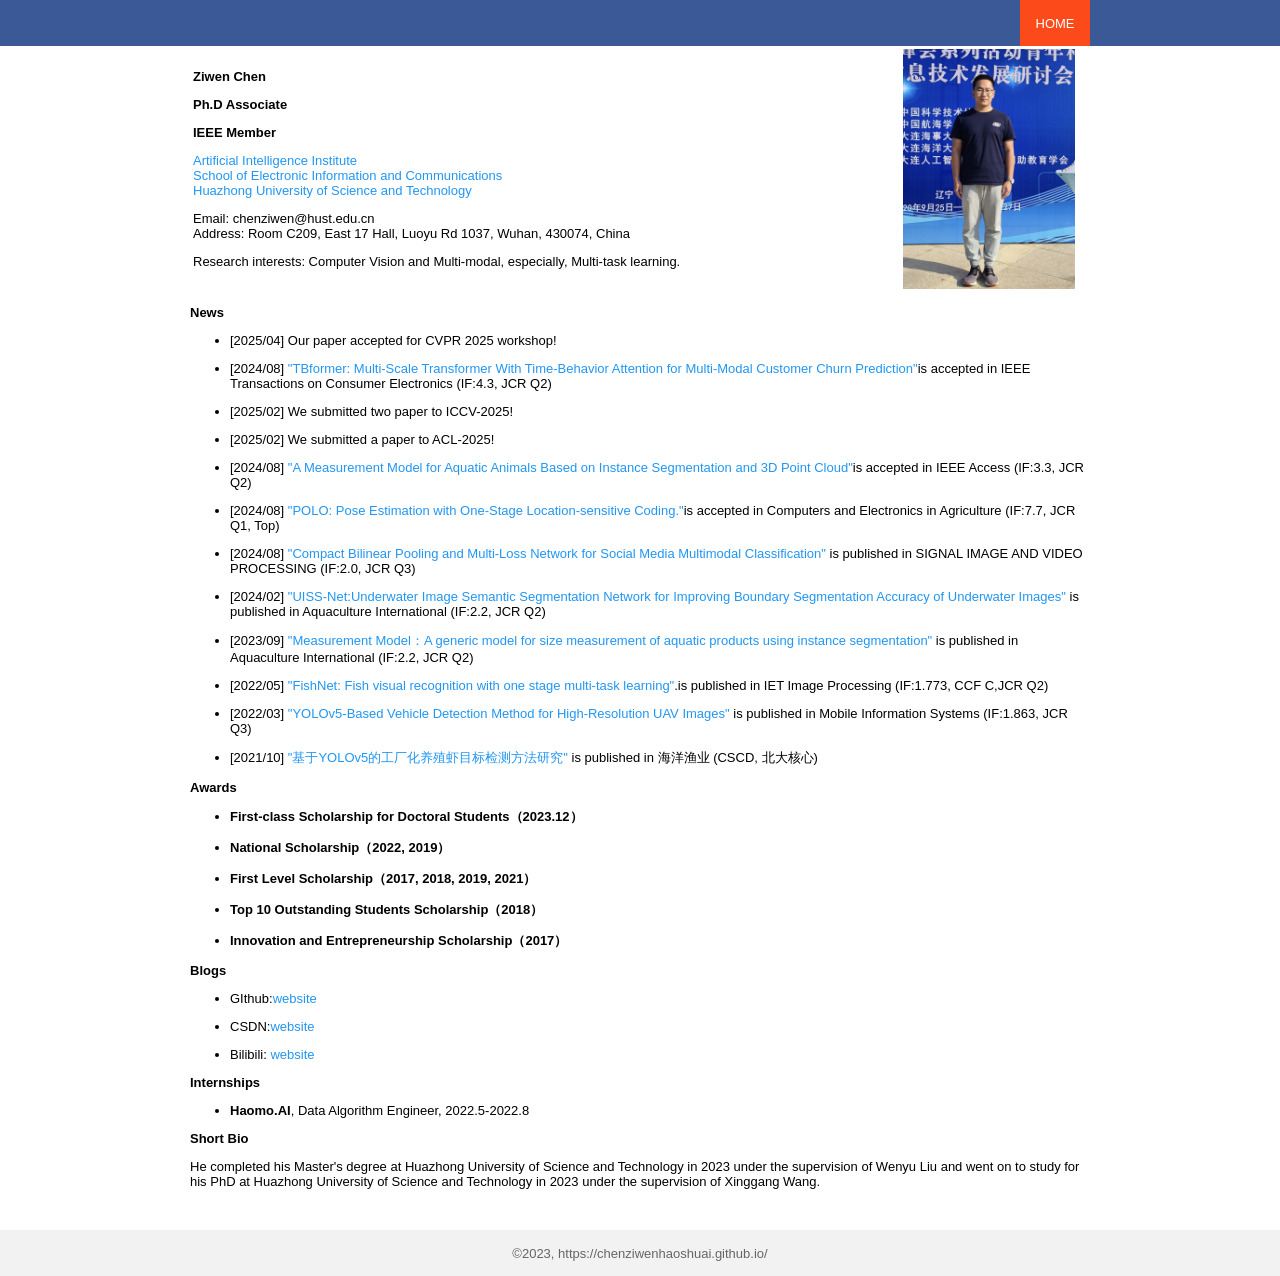
==== index.html @ 45772276 "Update index.html" ====
<!DOCTYPE html PUBLIC "-//W3C//DTD XHTML 1.0 Transitional//EN" "http://www.w3.org/TR/xhtml1/DTD/xhtml1-transitional.dtd">
<!-- saved from url=(0024)https://chenziwenhaoshuai.github.io// -->
<html xmlns="http://www.w3.org/1999/xhtml" class="xinggang_wang_homepage no-touch"><head><meta http-equiv="Content-Type" content="text/html; charset=UTF-8">
	
	<meta name="description" content="Chen Ziwen">
    <meta name="keywords" content="Chen Ziwen">
	<title>Page of Ziwen Chen</title>
	<link rel="stylesheet" type="text/css" href="./Page of Ziwen Chen_files/mystyle.css">

	
<script async="" src="./Page of Ziwen Chen_files/analytics.js"></script><script async="" src="file://www.google-analytics.com/analytics.js"></script><script async="" src="file://www.google-analytics.com/analytics.js"></script><script async="" src="https://chenziwenhaoshuai.github.io//index_files/analytics.js.%E4%B8%8B%E8%BD%BD"></script><script>
  (function(i,s,o,g,r,a,m){i['GoogleAnalyticsObject']=r;i[r]=i[r]||function(){
  (i[r].q=i[r].q||[]).push(arguments)},i[r].l=1*new Date();a=s.createElement(o),
  m=s.getElementsByTagName(o)[0];a.async=1;a.src=g;m.parentNode.insertBefore(a,m)
  })(window,document,'script','//www.google-analytics.com/analytics.js','ga');
  ga('create', 'UA-29807050-2', 'auto');
  ga('send', 'pageview');
</script><style type="text/css">.TnITTtw-fp-collapsed-button {
    display: none;
    position: fixed !important;
    top: 16px !important;
    right: 16px !important;
}

.TnITTtw-fp-collapsed-button:hover {
    opacity: 1.0 !important;
}

.TnITTtw-mate-fp-bar {
    font-family: -apple-system, BlinkMacSystemFont, "Segoe UI", "Helvetica Neue", Helvetica, Arial, Ubuntu, sans-serif !important;
    color: #000;
    position: fixed;
    top: 16px;
    right: 16px;
    z-index: 999;
    background: rgb(255 255 255 / 0.95);
    backdrop-filter: blur(10px);
    -webkit-backdrop-filter: blur(10px);
    padding: 16px;
    border-radius: 11px;
    box-shadow: 0 2px 10px rgb(0 0 0 / 25%);
    width: 320px;
    line-height: initial;
}

@-moz-document url-prefix() {
    .TnITTtw-mate-fp-bar {
        background: rgb(255 255 255 / 1.0);
    }
}

.TnITTtw-mate-fp-bar.TnITTtw-dark-mode {
    background: rgb(44, 44, 43);
}

.TnITTtw-hide-fp-bar {
    width: 12px;
    height: 12px;
    background-image: url(chrome-extension://ihmgiclibbndffejedjimfjmfoabpcke/res/images/ui/regular-close-tt.png) !important;
    background-size: 12px 12px;
    background-repeat: no-repeat;
    background-position: center;
    position: absolute;
    right: 8px;
    top: 8px;
    cursor: pointer;
}

.TnITTtw-hide-fp-bar:hover {
    background-image: url(chrome-extension://ihmgiclibbndffejedjimfjmfoabpcke/res/images/ui/hover-close-tt.png) !important;
}

.TnITTtw-current-page-lang {
    color: #6d6d72;
    font-size: 14px;
    font-weight: 600;
    margin-bottom: 8px;
    text-align: center;
}

.TnITTtw-dark-mode .TnITTtw-current-page-lang {
    color: #98989D;
}

.TnITTtw-fp-translate {
    width: calc(100% - 73px) !important;
    font-size: 14px !important;
    text-transform: none !important;
}

.TnITTtw-fp-translate.TnITTtw-in-progress {
    animation-name: funky-bg;
    animation-duration: 10s;
    animation-timing-function: ease-in;
}

.TnITTtw-fp-translate.TnITTtw-show-original {
    width: calc(100% - 20px) !important;
}

@keyframes funky-bg {
    from {
        background-image: linear-gradient(145deg, #01EF92, #00D8FB),
        linear-gradient(35deg, rgba(1, 239, 146, 0.25), rgba(0, 216, 251, 0.25)) !important;
    }

    to {
        background-image: linear-gradient(90deg, #01EF92, #00D8FB),
        linear-gradient(35deg, rgba(1, 239, 146, 0.25), rgba(0, 216, 251, 0.25)) !important;
    }
}

.TnITTtw-change-language, .TnITTtw-stop-fp {
    width: 38px;
    height: 38px;
    background-color: #EFEFF4;
    background-repeat: no-repeat;
    background-position: center;
    background-size: 16px 16px;
    border-radius: 11px;
    display: inline-block;
    vertical-align: top;
    cursor: pointer;
}

.TnITTtw-change-language {
    background-image: url(chrome-extension://ihmgiclibbndffejedjimfjmfoabpcke/res/images/ui/globe-earth.png) !important;
}

.TnITTtw-dark-mode .TnITTtw-change-language {
    background-image: url(chrome-extension://ihmgiclibbndffejedjimfjmfoabpcke/res/images/ui/globe-earth-dark.png) !important;
}

.TnITTtw-stop-fp {
    display: none;
    background-image: url(chrome-extension://ihmgiclibbndffejedjimfjmfoabpcke/res/images/ui/regular-stt-stop.png) !important;
    background-size: 12px 12px;
}

.TnITTtw-dark-mode .TnITTtw-change-language, .TnITTtw-dark-mode .TnITTtw-stop-fp {
    background-color: #525251 !important;
}

.TnITTtw-change-language:hover, .TnITTtw-stop-fp:hover {
    background-color: #F6F6F6;
}

.TnITTtw-change-language:active, .TnITTtw-stop-fp:active {
    background-color: #E9E9E9;
}

.TnITTtw-dark-mode .TnITTtw-change-language:hover,
.TnITTtw-dark-mode .TnITTtw-stop-fp:hover,
.TnITTtw-dark-mode .TnITTtw-change-language:active,
.TnITTtw-dark-mode .TnITTtw-stop-fp:active {
    background-color: #767675;
}

#TnITTtw-always-translate {
}

.TnITTtw-fp-options input {
    padding: initial;
    width: auto;
    border: initial;
    box-shadow: initial;
    line-height: initial;
    height: auto;
    display: initial;
    position: initial;
    appearance: auto;
    top: initial;
    cursor: pointer;
    margin: 0;
}

.TnITTtw-fp-options input[readonly="readonly"] {
    opacity: 0.5;
}

#TnITTtw-always-translate + label,
#TnITTtw-never-translate-lang + label,
#TnITTtw-never-translate-site + label {
    font-family: -apple-system, BlinkMacSystemFont, "Segoe UI", "Helvetica Neue", Helvetica, Arial, Ubuntu, sans-serif !important;
    display: inline-block;
    font-weight: 400;
    font-size: 14px;
    margin-left: 4px;
    color: #000;
    cursor: pointer;
    text-overflow: ellipsis;
    white-space: nowrap;
    overflow: hidden;
    width: 296px;
    vertical-align: top;
    line-height: initial;
    letter-spacing: initial;
    text-transform: initial;
    margin-right: 0;
    margin-top: 0;
    margin-bottom: 0;
    padding: 0;
}

#TnITTtw-always-translate + label::before,
#TnITTtw-never-translate-lang + label::before,
#TnITTtw-never-translate-site + label::before,
#TnITTtw-always-translate + label::after,
#TnITTtw-never-translate-lang + label::after,
#TnITTtw-never-translate-site + label::after  {
    content: initial;
} 

.TnITTtw-always-translate-inner-label {
    text-overflow: ellipsis;
    white-space: nowrap;
    overflow: hidden;
    max-width: 252px;
    vertical-align: top;
    display: inline-block;
}

.TnITTtw-dark-mode #TnITTtw-always-translate + label,
.TnITTtw-dark-mode #TnITTtw-never-translate-lang + label,
.TnITTtw-dark-mode #TnITTtw-never-translate-site + label {
    color: #FFF;
}

#TnITTtw-always-translate + label.TnITTtw-not-pro {
    opacity: 0.5;
}

#TnITTtw-always-translate + label .TnITTtw-pro-label {
    position: relative;
    background: #000;
    font-size: 11px;
    text-transform: uppercase;
    color: #FFF;
    padding: 2px 5px;
    border-radius: 4px;
    margin-left: 10px;
    top: -1px;
    user-select: none;
    -webkit-user-select: none;
    display: inline;
    font-weight: 500;
}

.TnITTtw-dark-mode #TnITTtw-always-translate + label .TnITTtw-pro-label {
    background: #FFF;
    color: #000;
}

.TnITTtw-inline-original-tooltip {
    display: none;
    position: absolute;
    margin: 0px;
    border: none;
    padding: 16px;
    color: rgb(0, 0, 0);
    background-color: rgb(255 255 255 / 0.95);
    backdrop-filter: blur(10px);
    border-radius: 11px;
    box-shadow: 0 2px 10px rgb(0 0 0 / 25%);
    font-family: -apple-system, BlinkMacSystemFont, "Segoe UI", "Helvetica Neue", Helvetica, Arial, Ubuntu, sans-serif;
    font-style: normal;
    font-variant: normal;
    font-weight: normal;
    font-size: 16px;
    line-height: normal;
}

.TnITTtw-dark-mode.TnITTtw-inline-original-tooltip {
    background-color: rgb(0 0 0 / 0.915);
    color: #FFF;
}

.TnITTtw-inline-original-tooltip .TnITTtw-close-original-tooltip {
    width: 12px;
    height: 12px;
    background-image: url(chrome-extension://ihmgiclibbndffejedjimfjmfoabpcke/res/images/ui/regular-close-tt.png) !important;
    background-size: 12px 12px;
    background-repeat: no-repeat;
    background-position: center;
    position: absolute;
    right: 8px;
    top: 8px;
    cursor: pointer;
}

.TnITTtw-inline-original-tooltip .TnITTtw-close-original-tooltip:hover {
    background-image: url(chrome-extension://ihmgiclibbndffejedjimfjmfoabpcke/res/images/ui/hover-close-tt.png) !important;
}

.TnITTtw-inline-original-tooltip .TnITTtw-original-label {
    margin: 0;
    font-weight: 600;
    font-size: 13px;
    text-transform: uppercase;
    color: #6d6d72;
    margin-bottom: 10px;
}

.TnITTtw-inline-original-tooltip.TnITTtw-dark-mode .TnITTtw-original-label {
    color: #98989D;
}

.TnITTtw-inline-original-tooltip .TnITTtw-text-layout {
    display: inline-block;
    margin: 0;
    font-size: 16px;
    color: #000;
}

.TnITTtw-inline-original-tooltip.TnITTtw-dark-mode .TnITTtw-text-layout {
    color: #FFF;
}

.TnITTtw-highlighted-for-original {
    color: #0F0F5F;
    background-color: #F0F0A0;
}

/* Dropdown scrollbars */

#selVisibleScroll-1, #selVisibleScroll-2, #selVisibleScroll-3 {
    overflow: hidden;
    height: 259px;
    width: 100%;
    position: relative;
}

#sel-scrollbar-1, #sel-scrollbar-2, #sel-scrollbar-3 {
    position: absolute;
    width: 4px;
    height: 259px;
    left: 225px;
}

#sel-track-1, #sel-track-2, #sel-track-3 {
    position: absolute;
    top: 1px;
    width: 4px;
    height: calc(100% - 6px);
}

#sel-dragBar-1, #sel-dragBar-2, #sel-dragBar-3 {
    position: absolute;
    top: 1px;
    width: 4px;
    background: rgba(43, 43, 43, 0.5);
    cursor: pointer;
    border-radius: 4px;
}

.dark-mode #sel-dragBar-1, .dark-mode #sel-dragBar-2, .dark-mode #sel-dragBar-3 {
    background: rgba(255, 255, 255, 0.5);
}

#sel-dragBar-1:hover, #sel-dragBar-2:hover, #sel-dragBar-3:hover, 
#sel-dragBar-1:active, #sel-dragBar-2:active, #sel-dragBar-3:active {
    background: rgba(43, 43, 43, 0.675);
}

.dark-mode #sel-dragBar-1:hover,
.dark-mode #sel-dragBar-2:hover,
.dark-mode #sel-dragBar-3:hover,
.dark-mode #sel-dragBar-1:active,
.dark-mode #sel-dragBar-2:active,
.dark-mode #sel-dragBar-3:active {
    background: rgba(255, 255, 255, 0.675);
}

#sel-scrollbar-1, #sel-track-1, #sel-dragBar-1, 
#sel-scrollbar-2, #sel-track-2, #sel-dragBar-2,
#sel-scrollbar-3, #sel-track-3, #sel-dragBar-3 {
    -webkit-user-select: none;
    user-select: none;
}

/* Spinner for when it's translating a page */

.TnITTtw-cta-button-layout {
    position: relative;
    display: inline;
}

.TnITTtw-spinner {
    display: none;
    text-align: center;
    position: absolute;
    top: 0;
    width: 100%;
    user-select: none;
    -webkit-user-select: none;
}
  
  @media screen and (max-width: 800px) {
    .TnITTtw-spinner {
      top: 28px;
    }
  }

  .TnITTtw-spinner.in-text {
    display: block;
    background: transparent;
    position: initial;
  }

  .TnITTtw-spinner.left {
    text-align: left;
  }
  
  .TnITTtw-spinner > div {
    width: 12px;
    height: 12px;
    background-color: rgb(0, 71, 46);
  
    border-radius: 100%;
    display: inline-block;
    -webkit-animation: sk-bouncedelay 1.4s infinite ease-in-out both;
    animation: sk-bouncedelay 1.4s infinite ease-in-out both;
  }

  .TnITTtw-spinner.in-text > div {
    background-color: #000;
  }
  
  .TnITTtw-spinner .TnITTtw-bounce1 {
    -webkit-animation-delay: -0.32s;
    animation-delay: -0.32s;
  }
  
  .TnITTtw-spinner .TnITTtw-bounce2 {
    -webkit-animation-delay: -0.16s;
    animation-delay: -0.16s;
  }
  
  @-webkit-keyframes sk-bouncedelay {
    0%, 80%, 100% { -webkit-transform: scale(0) }
    40% { -webkit-transform: scale(1.0) }
  }
  
  @keyframes sk-bouncedelay {
    0%, 80%, 100% { 
      -webkit-transform: scale(0);
      transform: scale(0);
    } 40% { 
      -webkit-transform: scale(1.0);
      transform: scale(1.0);
    }
  }</style><style type="text/css">/*
 * contextMenu.js v 1.4.0
 * Author: Sudhanshu Yadav
 * s-yadav.github.com
 * Copyright (c) 2013 Sudhanshu Yadav.
 * Dual licensed under the MIT and GPL licenses
**/

.iw-contextMenu {
    box-shadow: 0px 2px 3px rgba(0, 0, 0, 0.10) !important;
    border: 1px solid #c8c7cc !important;
    border-radius: 11px !important;
    display: none;
    z-index: 1000000132;
    max-width: 300px !important;
    width: auto !important;
}

.dark-mode .iw-contextMenu,
.TnITTtw-dark-mode.iw-contextMenu,
.TnITTtw-dark-mode .iw-contextMenu {
    border-color: #747473 !important;
}

.iw-cm-menu {
    background: #fff !important;
    color: #000 !important;
    margin: 0px !important;
    padding: 0px !important;
    overflow: visible !important;
}

.dark-mode .iw-cm-menu,
.TnITTtw-dark-mode.iw-cm-menu,
.TnITTtw-dark-mode .iw-cm-menu {
    background: #525251 !important;
    color: #FFF !important;
}

.iw-curMenu {
}

.iw-cm-menu li {
    font-family: -apple-system, BlinkMacSystemFont, "Segoe UI", "Helvetica Neue", Helvetica, Arial, Ubuntu, sans-serif !important;
    list-style: none !important;
    padding: 10px !important;
    padding-right: 20px !important;
    border-bottom: 1px solid #c8c7cc !important;
    font-weight: 400 !important;
    cursor: pointer !important;
    position: relative !important;
    font-size: 14px !important;
    margin: 0 !important;
    line-height: inherit !important;
    border-radius: 0 !important;
    display: block !important;
}

.dark-mode .iw-cm-menu li, .TnITTtw-dark-mode .iw-cm-menu li {
    border-bottom-color: #747473 !important;
}

.iw-cm-menu li:first-child {
    border-top-left-radius: 11px !important;
    border-top-right-radius: 11px !important;
}

.iw-cm-menu li:last-child {
    border-bottom-left-radius: 11px !important;
    border-bottom-right-radius: 11px !important;
    border-bottom: none !important;
}

.iw-mOverlay {
    position: absolute !important;
    width: 100% !important;
    height: 100% !important;
    top: 0px !important;
    left: 0px !important;
    background: #FFF !important;
    opacity: .5 !important;
}

.iw-contextMenu li.iw-mDisable {
    opacity: 0.3 !important;
    cursor: default !important;
}

.iw-mSelected {
    background-color: #F6F6F6 !important;
}

.dark-mode .iw-mSelected, .TnITTtw-dark-mode .iw-mSelected {
    background-color: #676766 !important;
}

.iw-cm-arrow-right {
    width: 0 !important;
    height: 0 !important;
    border-top: 5px solid transparent !important;
    border-bottom: 5px solid transparent !important;
    border-left: 5px solid #000 !important;
    position: absolute !important;
    right: 5px !important;
    top: 50% !important;
    margin-top: -5px !important;
}

.dark-mode .iw-cm-arrow-right, .TnITTtw-dark-mode .iw-cm-arrow-right {
    border-left-color: #FFF !important;
}

.iw-mSelected > .iw-cm-arrow-right {
}

/*context menu css end */</style><style type="text/css">.ui_selector, .TnITTtw-ui_selector {
    font-family: -apple-system, BlinkMacSystemFont, "Segoe UI", "Helvetica Neue", Helvetica, Arial, Ubuntu, sans-serif;
    display: inline-block;
}

.ui_selector .select, .TnITTtw-ui_selector .TnITTtw-select {
    color: #000;
    text-align: center;
    font-weight: 600;
    font-size: 14px;
    border: 1px solid rgba(200, 199, 204, 0.5);
    padding: 10px 15px;
    width: 201px;
    -webkit-user-select: none;
    cursor: pointer;
    border-radius: 11px;
    display: inline-block;
    background-image: -webkit-linear-gradient(top, #FAFAFA, #F6F6F6);
    background-image: -moz-linear-gradient(top, #FAFAFA, #F6F6F6);
    background-size: auto 48px;
    background-position: 0px -11px;
    box-shadow: 0 0.5px 1px rgba(0, 0, 0, 0.10);
    text-overflow: ellipsis;
    overflow: hidden;
    white-space: nowrap;
}

.dark-mode .ui_selector .select, 
.TnITTtw-dark-mode .TnITTtw-ui_selector .TnITTtw-select {
    background-image: -webkit-linear-gradient(top, #4A4A49, #40403F);
    background-image: -moz-linear-gradient(top, #4A4A49, #40403F);
    color: #FFF;
    border-color: #747473;
}

.ui_selector .select:hover,
.TnITTtw-ui_selector .TnITTtw-select:hover {
    color: #424242;
    background-image: -webkit-linear-gradient(top, #FAFAFA, #FAFAFA);
    background-image: -moz-linear-gradient(top, #FAFAFA, #FAFAFA);
}

.ui_selector .select:active,
.TnITTtw-ui_selector .TnITTtw-select:active {
    color: #6d6d72;
    background-image: -webkit-linear-gradient(top, #F6F6F6, #F6F6F6);
    background-image: -moz-linear-gradient(top, #F6F6F6, #F6F6F6);
}

.dark-mode .ui_selector .select:hover,
.dark-mode .ui_selector .select:active,
.TnITTtw-dark-mode .TnITTtw-ui_selector .TnITTtw-select:hover,
.TnITTtw-dark-mode .TnITTtw-ui_selector .TnITTtw-select:active {
    background-image: -webkit-linear-gradient(top, #4A4A49, #4A4A49);
    background-image: -moz-linear-gradient(top, #4A4A49, #4A4A49);
    color: #FFF;
    border-color: #747473;
}

.ui_selector .select .detected-ico,
.TnITTtw-ui_selector .TnITTtw-select .TnITTtw-detected-ico {
    display: inline-block;
}

.ui_selector .active, .ui_selector .active:hover, .ui_selector .active:active,
.TnITTtw-ui_selector .TnITTtw-active, .TnITTtw-ui_selector .TnITTtw-active:hover, .TnITTtw-ui_selector .TnITTtw-active:active {
    box-shadow: 0 -1px 15px -10px rgba(0, 0, 0, 0.85) !important;
    border-bottom-left-radius: 0;
    border-bottom-right-radius: 0;
    background: #F3F3F3;
}

.sliding-text,
.TnITTtw-sliding-text {
    position: relative;
}

.ui_selector .options,
.TnITTtw-ui_selector .TnITTtw-options {
    margin-left: 0px;
    margin-top: -4px;
    background: #fff;
    border: 1px solid rgba(200, 199, 204, 0.5);
    width: 231px;
    overflow: hidden;
    max-height: 313px;
    position: absolute;
    font-size: 12px;
    box-shadow: 0 2px 10px rgb(0 0 0 / 25%);
    border-bottom-left-radius: 6px;
    border-bottom-right-radius: 6px;
    display: none;
}

.ui_selector .options.standalone,
.TnITTtw-ui_selector .TnITTtw-options.TnITTtw-standalone {
    border-radius: 11px;
    margin-top: 16px;
}

/* for now, it can only be on the top */
.ui_selector .options-arrow,
.TnITTtw-ui_selector .TnITTtw-options-arrow {
    display: none;
    position: absolute;
    width: 32px !important;
    height: 18px !important;
    background-image: url(chrome-extension://ihmgiclibbndffejedjimfjmfoabpcke/res/images/ui/tt-dropdown-arrow.png);
    background-size: 32px 18px;
    transform: rotate(180deg);
    margin-top: -1px;
}

.dark-mode .ui_selector .options-arrow,
.TnITTtw-dark-mode .TnITTtw-ui_selector .TnITTtw-options-arrow {
    background-image: url(chrome-extension://ihmgiclibbndffejedjimfjmfoabpcke/res/images/ui/tt-dropdown-arrow-dark.png);
}

.dark-mode .ui_selector .options,
.TnITTtw-dark-mode .TnITTtw-ui_selector .TnITTtw-options {
    background: #525251;
}

.ui_selector .options ul,
.TnITTtw-ui_selector .TnITTtw-options ul {
    list-style: none;
    margin: 0;
    padding: 0;
    width: 232px;
}

.ui_selector .options ul li,
.TnITTtw-ui_selector .TnITTtw-options ul li {
    padding: 10px 0px;
    -webkit-user-select: none;
    text-align: center;
    font-size: 17px;
    -webkit-transition: all 600ms cubic-bezier(0.23, 1, 0.32, 1);
    margin: 0 10px;
    border-radius: 6px;
    position: relative;
}

.dark-mode .options ul li,
.TnITTtw-dark-mode .TnITTtw-options ul li {
    color: #fff;
}

.ui_selector .options ul li:last-child,
.TnITTtw-ui_selector .TnITTtw-options ul li:last-child {
    margin-bottom: 16px;
}

.ui_selector .options ul li.option:first-child,
.ui_selector .options ul li.option_selected:first-child,
.TnITTtw-ui_selector .TnITTtw-options ul li.TnITTtw-option:first-child,
.TnITTtw-ui_selector .TnITTtw-options ul li.TnITTtw-option_selected:first-child {
    margin-top: 16px;
}

.ui_selector .options ul li.whenHover,
.TnITTtw-ui_selector .TnITTtw-options ul li.TnITTtw-whenHover {
    cursor: pointer;
    background: #f3f3f3;
    text-align: center;
}

.dark-mode .ui_selector .options ul li.whenHover,
.TnITTtw-dark-mode .TnITTtw-ui_selector .TnITTtw-options ul li.TnITTtw-whenHover {
    background: rgba(255, 255, 255, 0.5);
}

.ui_selector .options ul li.option_selected,
.TnITTtw-ui_selector .TnITTtw-options ul li.TnITTtw-option_selected {
    cursor: pointer;
    background-image: linear-gradient(145deg, #01EF92, #00D8FB),
    linear-gradient(35deg, rgba(1, 239, 146, 0.25), rgba(0, 216, 251, 0.25)) !important;
    color: #fff;
    font-weight: 600;
}

.ui_selector .options ul .group,
.ui_selector .options ul .group:hover,
.ui_selector .options ul .group.whenHover,
.TnITTtw-ui_selector .TnITTtw-options ul .TnITTtw-group,
.TnITTtw-ui_selector .TnITTtw-options ul .TnITTtw-group:hover,
.TnITTtw-ui_selector .TnITTtw-options ul .TnITTtw-group.whenHover {
    padding: 16px 10px;
    color: #8e8e93;
    font-weight: 600;
    text-transform: uppercase;
    font-size: 12px;
    text-align: center;
    cursor: default;
    background: #FFF;
}

.dark-mode .ui_selector .options ul .group,
.dark-mode .ui_selector .options ul .group:hover,
.dark-mode .ui_selector .options ul .group.whenHover,
.TnITTtw-dark-mode .TnITTtw-ui_selector .TnITTtw-options ul .TnITTtw-group,
.TnITTtw-dark-mode .TnITTtw-ui_selector .TnITTtw-options ul .TnITTtw-group:hover,
.TnITTtw-dark-mode .TnITTtw-ui_selector .TnITTtw-options ul .TnITTtw-group.TnITTtw-whenHover {
    color: #98989D;
    background: #525251;
}

.group-element,
.TnITTtw-group-element {
    width: 153px;
}

.options .dd-search,
.TnITTtw-options .TnITTtw-dd-search {
    border-bottom: 1px solid rgba(200, 199, 204, 0.5);
}

.dark-mode .options .dd-search,
.TnITTtw-dark-mode .TnITTtw-options .TnITTtw-dd-search {
    border-bottom-color: #747473;
}

.dd-search .dd-input,
.TnITTtw-dd-search .TnITTtw-dd-input {
    padding: 16px;
    padding-left: calc(16px * 3);
    width: 168px;
    border: none;
    font-family: -apple-system, BlinkMacSystemFont, "Segoe UI", "Helvetica Neue", Helvetica, Arial, Ubuntu, sans-serif;
    text-align: left;
    color: #000;
    font-size: 17px;
    background-image: url(chrome-extension://ihmgiclibbndffejedjimfjmfoabpcke/res/images/ui/searchfield-icon.png);
    background-position: 16px;
    background-size: 16px;
    background-repeat: no-repeat;
    margin: 0;
    height: auto;
}

.dark-mode .dd-search .dd-input,
.TnITTtw-dark-mode .TnITTtw-dd-search .TnITTtw-dd-input {
    color: #FFF;
    background-color: #525251;
}

.dd-search .dd-input:focus,
.TnITTtw-dd-search .TnITTtw-dd-input:focus {
    -webkit-transition: all 275ms cubic-bezier(0.23, 1, 0.32, 1);
    outline: none;
    text-align: left;
}

.dd-input::-webkit-input-placeholder,
.TnITTtw-dd-input::-webkit-input-placeholder {
    color: #8e8e93;
}

.search-failed-plaque,
.TnITTtw-search-failed-plaque {
    text-align: center;
    padding: 20px;
    color: #8e8e93;
    font-size: 17px;
    font-weight: 600;
}

.dark-mode .search-failed-plaque,
.TnITTtw-dark-mode .TnITTtw-search-failed-plaque {
    color: #98989D;
}

.rm-recent,
.TnITTtw-rm-recent {
    position: absolute;
    width: 10px;
    height: 10px;
    background-image: url(chrome-extension://ihmgiclibbndffejedjimfjmfoabpcke/res/images/ui/regular-lang-remove.png);
    background-size: 10px 10px;
    top: 15px;
    right: 10px;
}

.rm-recent:hover,
.TnITTtw-rm-recent:hover {
    background-image: url(chrome-extension://ihmgiclibbndffejedjimfjmfoabpcke/res/images/ui/hover-lang-remove.png);
}

.rm-recent:active,
.TnITTtw-rm-recent:active {
    background-image: url(chrome-extension://ihmgiclibbndffejedjimfjmfoabpcke/res/images/ui/down-lang-remove.png);
}

.option_selected .rm-recent,
.TnITTtw-option_selected .TnITTtw-rm-recent {
    background-image: url(chrome-extension://ihmgiclibbndffejedjimfjmfoabpcke/res/images/ui/down-active-lang-remove.png);
}

.option_selected .rm-recent:hover,
.TnITTtw-option_selected .TnITTtw-rm-recent:hover {
    background-image: url(chrome-extension://ihmgiclibbndffejedjimfjmfoabpcke/res/images/ui/hover-active-lang-remove.png);
}

.option_selected .rm-recent:active,
.TnITTtw-option_selected .TnITTtw-rm-recent:active {
    background-image: url(chrome-extension://ihmgiclibbndffejedjimfjmfoabpcke/res/images/ui/down-active-lang-remove.png);
}

.TnITTtw-hidden {
    display: none;
}</style><style type="text/css">@-webkit-keyframes load4 {
    0%,
    100% {
        box-shadow: 0 -3em 0 0.2em, 2em -2em 0 0em, 3em 0 0 -1em, 2em 2em 0 -1em, 0 3em 0 -1em, -2em 2em 0 -1em, -3em 0 0 -1em, -2em -2em 0 0;
    }
    12.5% {
        box-shadow: 0 -3em 0 0, 2em -2em 0 0.2em, 3em 0 0 0, 2em 2em 0 -1em, 0 3em 0 -1em, -2em 2em 0 -1em, -3em 0 0 -1em, -2em -2em 0 -1em;
    }
    25% {
        box-shadow: 0 -3em 0 -0.5em, 2em -2em 0 0, 3em 0 0 0.2em, 2em 2em 0 0, 0 3em 0 -1em, -2em 2em 0 -1em, -3em 0 0 -1em, -2em -2em 0 -1em;
    }
    37.5% {
        box-shadow: 0 -3em 0 -1em, 2em -2em 0 -1em, 3em 0em 0 0, 2em 2em 0 0.2em, 0 3em 0 0em, -2em 2em 0 -1em, -3em 0em 0 -1em, -2em -2em 0 -1em;
    }
    50% {
        box-shadow: 0 -3em 0 -1em, 2em -2em 0 -1em, 3em 0 0 -1em, 2em 2em 0 0em, 0 3em 0 0.2em, -2em 2em 0 0, -3em 0em 0 -1em, -2em -2em 0 -1em;
    }
    62.5% {
        box-shadow: 0 -3em 0 -1em, 2em -2em 0 -1em, 3em 0 0 -1em, 2em 2em 0 -1em, 0 3em 0 0, -2em 2em 0 0.2em, -3em 0 0 0, -2em -2em 0 -1em;
    }
    75% {
        box-shadow: 0em -3em 0 -1em, 2em -2em 0 -1em, 3em 0em 0 -1em, 2em 2em 0 -1em, 0 3em 0 -1em, -2em 2em 0 0, -3em 0em 0 0.2em, -2em -2em 0 0;
    }
    87.5% {
        box-shadow: 0em -3em 0 0, 2em -2em 0 -1em, 3em 0 0 -1em, 2em 2em 0 -1em, 0 3em 0 -1em, -2em 2em 0 0, -3em 0em 0 0, -2em -2em 0 0.2em;
    }
}

@keyframes load4 {
    0%,
    100% {
        box-shadow: 0 -3em 0 0.2em, 2em -2em 0 0em, 3em 0 0 -1em, 2em 2em 0 -1em, 0 3em 0 -1em, -2em 2em 0 -1em, -3em 0 0 -1em, -2em -2em 0 0;
    }
    12.5% {
        box-shadow: 0 -3em 0 0, 2em -2em 0 0.2em, 3em 0 0 0, 2em 2em 0 -1em, 0 3em 0 -1em, -2em 2em 0 -1em, -3em 0 0 -1em, -2em -2em 0 -1em;
    }
    25% {
        box-shadow: 0 -3em 0 -0.5em, 2em -2em 0 0, 3em 0 0 0.2em, 2em 2em 0 0, 0 3em 0 -1em, -2em 2em 0 -1em, -3em 0 0 -1em, -2em -2em 0 -1em;
    }
    37.5% {
        box-shadow: 0 -3em 0 -1em, 2em -2em 0 -1em, 3em 0em 0 0, 2em 2em 0 0.2em, 0 3em 0 0em, -2em 2em 0 -1em, -3em 0em 0 -1em, -2em -2em 0 -1em;
    }
    50% {
        box-shadow: 0 -3em 0 -1em, 2em -2em 0 -1em, 3em 0 0 -1em, 2em 2em 0 0em, 0 3em 0 0.2em, -2em 2em 0 0, -3em 0em 0 -1em, -2em -2em 0 -1em;
    }
    62.5% {
        box-shadow: 0 -3em 0 -1em, 2em -2em 0 -1em, 3em 0 0 -1em, 2em 2em 0 -1em, 0 3em 0 0, -2em 2em 0 0.2em, -3em 0 0 0, -2em -2em 0 -1em;
    }
    75% {
        box-shadow: 0em -3em 0 -1em, 2em -2em 0 -1em, 3em 0em 0 -1em, 2em 2em 0 -1em, 0 3em 0 -1em, -2em 2em 0 0, -3em 0em 0 0.2em, -2em -2em 0 0;
    }
    87.5% {
        box-shadow: 0em -3em 0 0, 2em -2em 0 -1em, 3em 0 0 -1em, 2em 2em 0 -1em, 0 3em 0 -1em, -2em 2em 0 0, -3em 0em 0 0, -2em -2em 0 0.2em;
    }
}</style><style type="text/css">/* This is not a zero-length file! */</style><style type="text/css">.TnITTtw-fp-collapsed-button {
    display: none;
    position: fixed !important;
    top: 16px !important;
    right: 16px !important;
}

.TnITTtw-fp-collapsed-button:hover {
    opacity: 1.0 !important;
}

.TnITTtw-mate-fp-bar {
    font-family: -apple-system, BlinkMacSystemFont, "Segoe UI", "Helvetica Neue", Helvetica, Arial, Ubuntu, sans-serif !important;
    color: #000;
    position: fixed;
    top: 16px;
    right: 16px;
    z-index: 999;
    background: rgb(255 255 255 / 0.95);
    backdrop-filter: blur(10px);
    -webkit-backdrop-filter: blur(10px);
    padding: 16px;
    border-radius: 11px;
    box-shadow: 0 2px 10px rgb(0 0 0 / 25%);
    width: 320px;
    line-height: initial;
}

@-moz-document url-prefix() {
    .TnITTtw-mate-fp-bar {
        background: rgb(255 255 255 / 1.0);
    }
}

.TnITTtw-mate-fp-bar.TnITTtw-dark-mode {
    background: rgb(44, 44, 43);
}

.TnITTtw-hide-fp-bar {
    width: 12px;
    height: 12px;
    background-image: url(chrome-extension://ihmgiclibbndffejedjimfjmfoabpcke/res/images/ui/regular-close-tt.png) !important;
    background-size: 12px 12px;
    background-repeat: no-repeat;
    background-position: center;
    position: absolute;
    right: 8px;
    top: 8px;
    cursor: pointer;
}

.TnITTtw-hide-fp-bar:hover {
    background-image: url(chrome-extension://ihmgiclibbndffejedjimfjmfoabpcke/res/images/ui/hover-close-tt.png) !important;
}

.TnITTtw-current-page-lang {
    color: #6d6d72;
    font-size: 14px;
    font-weight: 600;
    margin-bottom: 8px;
    text-align: center;
}

.TnITTtw-dark-mode .TnITTtw-current-page-lang {
    color: #98989D;
}

.TnITTtw-fp-translate {
    width: calc(100% - 73px) !important;
    font-size: 14px !important;
    text-transform: none !important;
}

.TnITTtw-fp-translate.TnITTtw-in-progress {
    animation-name: funky-bg;
    animation-duration: 10s;
    animation-timing-function: ease-in;
}

.TnITTtw-fp-translate.TnITTtw-show-original {
    width: calc(100% - 20px) !important;
}

@keyframes funky-bg {
    from {
        background-image: linear-gradient(145deg, #01EF92, #00D8FB),
        linear-gradient(35deg, rgba(1, 239, 146, 0.25), rgba(0, 216, 251, 0.25)) !important;
    }

    to {
        background-image: linear-gradient(90deg, #01EF92, #00D8FB),
        linear-gradient(35deg, rgba(1, 239, 146, 0.25), rgba(0, 216, 251, 0.25)) !important;
    }
}

.TnITTtw-change-language, .TnITTtw-stop-fp {
    width: 38px;
    height: 38px;
    background-color: #EFEFF4;
    background-repeat: no-repeat;
    background-position: center;
    background-size: 16px 16px;
    border-radius: 11px;
    display: inline-block;
    vertical-align: top;
    cursor: pointer;
}

.TnITTtw-change-language {
    background-image: url(chrome-extension://ihmgiclibbndffejedjimfjmfoabpcke/res/images/ui/globe-earth.png) !important;
}

.TnITTtw-dark-mode .TnITTtw-change-language {
    background-image: url(chrome-extension://ihmgiclibbndffejedjimfjmfoabpcke/res/images/ui/globe-earth-dark.png) !important;
}

.TnITTtw-stop-fp {
    display: none;
    background-image: url(chrome-extension://ihmgiclibbndffejedjimfjmfoabpcke/res/images/ui/regular-stt-stop.png) !important;
    background-size: 12px 12px;
}

.TnITTtw-dark-mode .TnITTtw-change-language, .TnITTtw-dark-mode .TnITTtw-stop-fp {
    background-color: #525251 !important;
}

.TnITTtw-change-language:hover, .TnITTtw-stop-fp:hover {
    background-color: #F6F6F6;
}

.TnITTtw-change-language:active, .TnITTtw-stop-fp:active {
    background-color: #E9E9E9;
}

.TnITTtw-dark-mode .TnITTtw-change-language:hover,
.TnITTtw-dark-mode .TnITTtw-stop-fp:hover,
.TnITTtw-dark-mode .TnITTtw-change-language:active,
.TnITTtw-dark-mode .TnITTtw-stop-fp:active {
    background-color: #767675;
}

#TnITTtw-always-translate {
}

.TnITTtw-fp-options input {
    padding: initial;
    width: auto;
    border: initial;
    box-shadow: initial;
    line-height: initial;
    height: auto;
    display: initial;
    position: initial;
    appearance: auto;
    top: initial;
    cursor: pointer;
    margin: 0;
}

.TnITTtw-fp-options input[readonly="readonly"] {
    opacity: 0.5;
}

#TnITTtw-always-translate + label,
#TnITTtw-never-translate-lang + label,
#TnITTtw-never-translate-site + label {
    font-family: -apple-system, BlinkMacSystemFont, "Segoe UI", "Helvetica Neue", Helvetica, Arial, Ubuntu, sans-serif !important;
    display: inline-block;
    font-weight: 400;
    font-size: 14px;
    margin-left: 4px;
    color: #000;
    cursor: pointer;
    text-overflow: ellipsis;
    white-space: nowrap;
    overflow: hidden;
    width: 296px;
    vertical-align: top;
    line-height: initial;
    letter-spacing: initial;
    text-transform: initial;
    margin-right: 0;
    margin-top: 0;
    margin-bottom: 0;
    padding: 0;
}

#TnITTtw-always-translate + label::before,
#TnITTtw-never-translate-lang + label::before,
#TnITTtw-never-translate-site + label::before,
#TnITTtw-always-translate + label::after,
#TnITTtw-never-translate-lang + label::after,
#TnITTtw-never-translate-site + label::after  {
    content: initial;
} 

.TnITTtw-always-translate-inner-label {
    text-overflow: ellipsis;
    white-space: nowrap;
    overflow: hidden;
    max-width: 252px;
    vertical-align: top;
    display: inline-block;
}

.TnITTtw-dark-mode #TnITTtw-always-translate + label,
.TnITTtw-dark-mode #TnITTtw-never-translate-lang + label,
.TnITTtw-dark-mode #TnITTtw-never-translate-site + label {
    color: #FFF;
}

#TnITTtw-always-translate + label.TnITTtw-not-pro {
    opacity: 0.5;
}

#TnITTtw-always-translate + label .TnITTtw-pro-label {
    position: relative;
    background: #000;
    font-size: 11px;
    text-transform: uppercase;
    color: #FFF;
    padding: 2px 5px;
    border-radius: 4px;
    margin-left: 10px;
    top: -1px;
    user-select: none;
    -webkit-user-select: none;
    display: inline;
    font-weight: 500;
}

.TnITTtw-dark-mode #TnITTtw-always-translate + label .TnITTtw-pro-label {
    background: #FFF;
    color: #000;
}

.TnITTtw-inline-original-tooltip {
    display: none;
    position: absolute;
    margin: 0px;
    border: none;
    padding: 16px;
    color: rgb(0, 0, 0);
    background-color: rgb(255 255 255 / 0.95);
    backdrop-filter: blur(10px);
    border-radius: 11px;
    box-shadow: 0 2px 10px rgb(0 0 0 / 25%);
    font-family: -apple-system, BlinkMacSystemFont, "Segoe UI", "Helvetica Neue", Helvetica, Arial, Ubuntu, sans-serif;
    font-style: normal;
    font-variant: normal;
    font-weight: normal;
    font-size: 16px;
    line-height: normal;
}

.TnITTtw-dark-mode.TnITTtw-inline-original-tooltip {
    background-color: rgb(0 0 0 / 0.915);
    color: #FFF;
}

.TnITTtw-inline-original-tooltip .TnITTtw-close-original-tooltip {
    width: 12px;
    height: 12px;
    background-image: url(chrome-extension://ihmgiclibbndffejedjimfjmfoabpcke/res/images/ui/regular-close-tt.png) !important;
    background-size: 12px 12px;
    background-repeat: no-repeat;
    background-position: center;
    position: absolute;
    right: 8px;
    top: 8px;
    cursor: pointer;
}

.TnITTtw-inline-original-tooltip .TnITTtw-close-original-tooltip:hover {
    background-image: url(chrome-extension://ihmgiclibbndffejedjimfjmfoabpcke/res/images/ui/hover-close-tt.png) !important;
}

.TnITTtw-inline-original-tooltip .TnITTtw-original-label {
    margin: 0;
    font-weight: 600;
    font-size: 13px;
    text-transform: uppercase;
    color: #6d6d72;
    margin-bottom: 10px;
}

.TnITTtw-inline-original-tooltip.TnITTtw-dark-mode .TnITTtw-original-label {
    color: #98989D;
}

.TnITTtw-inline-original-tooltip .TnITTtw-text-layout {
    display: inline-block;
    margin: 0;
    font-size: 16px;
    color: #000;
}

.TnITTtw-inline-original-tooltip.TnITTtw-dark-mode .TnITTtw-text-layout {
    color: #FFF;
}

.TnITTtw-highlighted-for-original {
    color: #0F0F5F;
    background-color: #F0F0A0;
}

/* Dropdown scrollbars */

#selVisibleScroll-1, #selVisibleScroll-2, #selVisibleScroll-3 {
    overflow: hidden;
    height: 259px;
    width: 100%;
    position: relative;
}

#sel-scrollbar-1, #sel-scrollbar-2, #sel-scrollbar-3 {
    position: absolute;
    width: 4px;
    height: 259px;
    left: 225px;
}

#sel-track-1, #sel-track-2, #sel-track-3 {
    position: absolute;
    top: 1px;
    width: 4px;
    height: calc(100% - 6px);
}

#sel-dragBar-1, #sel-dragBar-2, #sel-dragBar-3 {
    position: absolute;
    top: 1px;
    width: 4px;
    background: rgba(43, 43, 43, 0.5);
    cursor: pointer;
    border-radius: 4px;
}

.dark-mode #sel-dragBar-1, .dark-mode #sel-dragBar-2, .dark-mode #sel-dragBar-3 {
    background: rgba(255, 255, 255, 0.5);
}

#sel-dragBar-1:hover, #sel-dragBar-2:hover, #sel-dragBar-3:hover, 
#sel-dragBar-1:active, #sel-dragBar-2:active, #sel-dragBar-3:active {
    background: rgba(43, 43, 43, 0.675);
}

.dark-mode #sel-dragBar-1:hover,
.dark-mode #sel-dragBar-2:hover,
.dark-mode #sel-dragBar-3:hover,
.dark-mode #sel-dragBar-1:active,
.dark-mode #sel-dragBar-2:active,
.dark-mode #sel-dragBar-3:active {
    background: rgba(255, 255, 255, 0.675);
}

#sel-scrollbar-1, #sel-track-1, #sel-dragBar-1, 
#sel-scrollbar-2, #sel-track-2, #sel-dragBar-2,
#sel-scrollbar-3, #sel-track-3, #sel-dragBar-3 {
    -webkit-user-select: none;
    user-select: none;
}

/* Spinner for when it's translating a page */

.TnITTtw-cta-button-layout {
    position: relative;
    display: inline;
}

.TnITTtw-spinner {
    display: none;
    text-align: center;
    position: absolute;
    top: 0;
    width: 100%;
    user-select: none;
    -webkit-user-select: none;
}
  
  @media screen and (max-width: 800px) {
    .TnITTtw-spinner {
      top: 28px;
    }
  }

  .TnITTtw-spinner.in-text {
    display: block;
    background: transparent;
    position: initial;
  }

  .TnITTtw-spinner.left {
    text-align: left;
  }
  
  .TnITTtw-spinner > div {
    width: 12px;
    height: 12px;
    background-color: rgb(0, 71, 46);
  
    border-radius: 100%;
    display: inline-block;
    -webkit-animation: sk-bouncedelay 1.4s infinite ease-in-out both;
    animation: sk-bouncedelay 1.4s infinite ease-in-out both;
  }

  .TnITTtw-spinner.in-text > div {
    background-color: #000;
  }
  
  .TnITTtw-spinner .TnITTtw-bounce1 {
    -webkit-animation-delay: -0.32s;
    animation-delay: -0.32s;
  }
  
  .TnITTtw-spinner .TnITTtw-bounce2 {
    -webkit-animation-delay: -0.16s;
    animation-delay: -0.16s;
  }
  
  @-webkit-keyframes sk-bouncedelay {
    0%, 80%, 100% { -webkit-transform: scale(0) }
    40% { -webkit-transform: scale(1.0) }
  }
  
  @keyframes sk-bouncedelay {
    0%, 80%, 100% { 
      -webkit-transform: scale(0);
      transform: scale(0);
    } 40% { 
      -webkit-transform: scale(1.0);
      transform: scale(1.0);
    }
  }</style><style type="text/css">/*
 * contextMenu.js v 1.4.0
 * Author: Sudhanshu Yadav
 * s-yadav.github.com
 * Copyright (c) 2013 Sudhanshu Yadav.
 * Dual licensed under the MIT and GPL licenses
**/

.iw-contextMenu {
    box-shadow: 0px 2px 3px rgba(0, 0, 0, 0.10) !important;
    border: 1px solid #c8c7cc !important;
    border-radius: 11px !important;
    display: none;
    z-index: 1000000132;
    max-width: 300px !important;
    width: auto !important;
}

.dark-mode .iw-contextMenu,
.TnITTtw-dark-mode.iw-contextMenu,
.TnITTtw-dark-mode .iw-contextMenu {
    border-color: #747473 !important;
}

.iw-cm-menu {
    background: #fff !important;
    color: #000 !important;
    margin: 0px !important;
    padding: 0px !important;
    overflow: visible !important;
}

.dark-mode .iw-cm-menu,
.TnITTtw-dark-mode.iw-cm-menu,
.TnITTtw-dark-mode .iw-cm-menu {
    background: #525251 !important;
    color: #FFF !important;
}

.iw-curMenu {
}

.iw-cm-menu li {
    font-family: -apple-system, BlinkMacSystemFont, "Segoe UI", "Helvetica Neue", Helvetica, Arial, Ubuntu, sans-serif !important;
    list-style: none !important;
    padding: 10px !important;
    padding-right: 20px !important;
    border-bottom: 1px solid #c8c7cc !important;
    font-weight: 400 !important;
    cursor: pointer !important;
    position: relative !important;
    font-size: 14px !important;
    margin: 0 !important;
    line-height: inherit !important;
    border-radius: 0 !important;
    display: block !important;
}

.dark-mode .iw-cm-menu li, .TnITTtw-dark-mode .iw-cm-menu li {
    border-bottom-color: #747473 !important;
}

.iw-cm-menu li:first-child {
    border-top-left-radius: 11px !important;
    border-top-right-radius: 11px !important;
}

.iw-cm-menu li:last-child {
    border-bottom-left-radius: 11px !important;
    border-bottom-right-radius: 11px !important;
    border-bottom: none !important;
}

.iw-mOverlay {
    position: absolute !important;
    width: 100% !important;
    height: 100% !important;
    top: 0px !important;
    left: 0px !important;
    background: #FFF !important;
    opacity: .5 !important;
}

.iw-contextMenu li.iw-mDisable {
    opacity: 0.3 !important;
    cursor: default !important;
}

.iw-mSelected {
    background-color: #F6F6F6 !important;
}

.dark-mode .iw-mSelected, .TnITTtw-dark-mode .iw-mSelected {
    background-color: #676766 !important;
}

.iw-cm-arrow-right {
    width: 0 !important;
    height: 0 !important;
    border-top: 5px solid transparent !important;
    border-bottom: 5px solid transparent !important;
    border-left: 5px solid #000 !important;
    position: absolute !important;
    right: 5px !important;
    top: 50% !important;
    margin-top: -5px !important;
}

.dark-mode .iw-cm-arrow-right, .TnITTtw-dark-mode .iw-cm-arrow-right {
    border-left-color: #FFF !important;
}

.iw-mSelected > .iw-cm-arrow-right {
}

/*context menu css end */</style><style type="text/css">.ui_selector, .TnITTtw-ui_selector {
    font-family: -apple-system, BlinkMacSystemFont, "Segoe UI", "Helvetica Neue", Helvetica, Arial, Ubuntu, sans-serif;
    display: inline-block;
}

.ui_selector .select, .TnITTtw-ui_selector .TnITTtw-select {
    color: #000;
    text-align: center;
    font-weight: 600;
    font-size: 14px;
    border: 1px solid rgba(200, 199, 204, 0.5);
    padding: 10px 15px;
    width: 201px;
    -webkit-user-select: none;
    cursor: pointer;
    border-radius: 11px;
    display: inline-block;
    background-image: -webkit-linear-gradient(top, #FAFAFA, #F6F6F6);
    background-image: -moz-linear-gradient(top, #FAFAFA, #F6F6F6);
    background-size: auto 48px;
    background-position: 0px -11px;
    box-shadow: 0 0.5px 1px rgba(0, 0, 0, 0.10);
    text-overflow: ellipsis;
    overflow: hidden;
    white-space: nowrap;
}

.dark-mode .ui_selector .select, 
.TnITTtw-dark-mode .TnITTtw-ui_selector .TnITTtw-select {
    background-image: -webkit-linear-gradient(top, #4A4A49, #40403F);
    background-image: -moz-linear-gradient(top, #4A4A49, #40403F);
    color: #FFF;
    border-color: #747473;
}

.ui_selector .select:hover,
.TnITTtw-ui_selector .TnITTtw-select:hover {
    color: #424242;
    background-image: -webkit-linear-gradient(top, #FAFAFA, #FAFAFA);
    background-image: -moz-linear-gradient(top, #FAFAFA, #FAFAFA);
}

.ui_selector .select:active,
.TnITTtw-ui_selector .TnITTtw-select:active {
    color: #6d6d72;
    background-image: -webkit-linear-gradient(top, #F6F6F6, #F6F6F6);
    background-image: -moz-linear-gradient(top, #F6F6F6, #F6F6F6);
}

.dark-mode .ui_selector .select:hover,
.dark-mode .ui_selector .select:active,
.TnITTtw-dark-mode .TnITTtw-ui_selector .TnITTtw-select:hover,
.TnITTtw-dark-mode .TnITTtw-ui_selector .TnITTtw-select:active {
    background-image: -webkit-linear-gradient(top, #4A4A49, #4A4A49);
    background-image: -moz-linear-gradient(top, #4A4A49, #4A4A49);
    color: #FFF;
    border-color: #747473;
}

.ui_selector .select .detected-ico,
.TnITTtw-ui_selector .TnITTtw-select .TnITTtw-detected-ico {
    display: inline-block;
}

.ui_selector .active, .ui_selector .active:hover, .ui_selector .active:active,
.TnITTtw-ui_selector .TnITTtw-active, .TnITTtw-ui_selector .TnITTtw-active:hover, .TnITTtw-ui_selector .TnITTtw-active:active {
    box-shadow: 0 -1px 15px -10px rgba(0, 0, 0, 0.85) !important;
    border-bottom-left-radius: 0;
    border-bottom-right-radius: 0;
    background: #F3F3F3;
}

.sliding-text,
.TnITTtw-sliding-text {
    position: relative;
}

.ui_selector .options,
.TnITTtw-ui_selector .TnITTtw-options {
    margin-left: 0px;
    margin-top: -4px;
    background: #fff;
    border: 1px solid rgba(200, 199, 204, 0.5);
    width: 231px;
    overflow: hidden;
    max-height: 313px;
    position: absolute;
    font-size: 12px;
    box-shadow: 0 2px 10px rgb(0 0 0 / 25%);
    border-bottom-left-radius: 6px;
    border-bottom-right-radius: 6px;
    display: none;
}

.ui_selector .options.standalone,
.TnITTtw-ui_selector .TnITTtw-options.TnITTtw-standalone {
    border-radius: 11px;
    margin-top: 16px;
}

/* for now, it can only be on the top */
.ui_selector .options-arrow,
.TnITTtw-ui_selector .TnITTtw-options-arrow {
    display: none;
    position: absolute;
    width: 32px !important;
    height: 18px !important;
    background-image: url(chrome-extension://ihmgiclibbndffejedjimfjmfoabpcke/res/images/ui/tt-dropdown-arrow.png);
    background-size: 32px 18px;
    transform: rotate(180deg);
    margin-top: -1px;
}

.dark-mode .ui_selector .options-arrow,
.TnITTtw-dark-mode .TnITTtw-ui_selector .TnITTtw-options-arrow {
    background-image: url(chrome-extension://ihmgiclibbndffejedjimfjmfoabpcke/res/images/ui/tt-dropdown-arrow-dark.png);
}

.dark-mode .ui_selector .options,
.TnITTtw-dark-mode .TnITTtw-ui_selector .TnITTtw-options {
    background: #525251;
}

.ui_selector .options ul,
.TnITTtw-ui_selector .TnITTtw-options ul {
    list-style: none;
    margin: 0;
    padding: 0;
    width: 232px;
}

.ui_selector .options ul li,
.TnITTtw-ui_selector .TnITTtw-options ul li {
    padding: 10px 0px;
    -webkit-user-select: none;
    text-align: center;
    font-size: 17px;
    -webkit-transition: all 600ms cubic-bezier(0.23, 1, 0.32, 1);
    margin: 0 10px;
    border-radius: 6px;
    position: relative;
}

.dark-mode .options ul li,
.TnITTtw-dark-mode .TnITTtw-options ul li {
    color: #fff;
}

.ui_selector .options ul li:last-child,
.TnITTtw-ui_selector .TnITTtw-options ul li:last-child {
    margin-bottom: 16px;
}

.ui_selector .options ul li.option:first-child,
.ui_selector .options ul li.option_selected:first-child,
.TnITTtw-ui_selector .TnITTtw-options ul li.TnITTtw-option:first-child,
.TnITTtw-ui_selector .TnITTtw-options ul li.TnITTtw-option_selected:first-child {
    margin-top: 16px;
}

.ui_selector .options ul li.whenHover,
.TnITTtw-ui_selector .TnITTtw-options ul li.TnITTtw-whenHover {
    cursor: pointer;
    background: #f3f3f3;
    text-align: center;
}

.dark-mode .ui_selector .options ul li.whenHover,
.TnITTtw-dark-mode .TnITTtw-ui_selector .TnITTtw-options ul li.TnITTtw-whenHover {
    background: rgba(255, 255, 255, 0.5);
}

.ui_selector .options ul li.option_selected,
.TnITTtw-ui_selector .TnITTtw-options ul li.TnITTtw-option_selected {
    cursor: pointer;
    background-image: linear-gradient(145deg, #01EF92, #00D8FB),
    linear-gradient(35deg, rgba(1, 239, 146, 0.25), rgba(0, 216, 251, 0.25)) !important;
    color: #fff;
    font-weight: 600;
}

.ui_selector .options ul .group,
.ui_selector .options ul .group:hover,
.ui_selector .options ul .group.whenHover,
.TnITTtw-ui_selector .TnITTtw-options ul .TnITTtw-group,
.TnITTtw-ui_selector .TnITTtw-options ul .TnITTtw-group:hover,
.TnITTtw-ui_selector .TnITTtw-options ul .TnITTtw-group.whenHover {
    padding: 16px 10px;
    color: #8e8e93;
    font-weight: 600;
    text-transform: uppercase;
    font-size: 12px;
    text-align: center;
    cursor: default;
    background: #FFF;
}

.dark-mode .ui_selector .options ul .group,
.dark-mode .ui_selector .options ul .group:hover,
.dark-mode .ui_selector .options ul .group.whenHover,
.TnITTtw-dark-mode .TnITTtw-ui_selector .TnITTtw-options ul .TnITTtw-group,
.TnITTtw-dark-mode .TnITTtw-ui_selector .TnITTtw-options ul .TnITTtw-group:hover,
.TnITTtw-dark-mode .TnITTtw-ui_selector .TnITTtw-options ul .TnITTtw-group.TnITTtw-whenHover {
    color: #98989D;
    background: #525251;
}

.group-element,
.TnITTtw-group-element {
    width: 153px;
}

.options .dd-search,
.TnITTtw-options .TnITTtw-dd-search {
    border-bottom: 1px solid rgba(200, 199, 204, 0.5);
}

.dark-mode .options .dd-search,
.TnITTtw-dark-mode .TnITTtw-options .TnITTtw-dd-search {
    border-bottom-color: #747473;
}

.dd-search .dd-input,
.TnITTtw-dd-search .TnITTtw-dd-input {
    padding: 16px;
    padding-left: calc(16px * 3);
    width: 168px;
    border: none;
    font-family: -apple-system, BlinkMacSystemFont, "Segoe UI", "Helvetica Neue", Helvetica, Arial, Ubuntu, sans-serif;
    text-align: left;
    color: #000;
    font-size: 17px;
    background-image: url(chrome-extension://ihmgiclibbndffejedjimfjmfoabpcke/res/images/ui/searchfield-icon.png);
    background-position: 16px;
    background-size: 16px;
    background-repeat: no-repeat;
    margin: 0;
    height: auto;
}

.dark-mode .dd-search .dd-input,
.TnITTtw-dark-mode .TnITTtw-dd-search .TnITTtw-dd-input {
    color: #FFF;
    background-color: #525251;
}

.dd-search .dd-input:focus,
.TnITTtw-dd-search .TnITTtw-dd-input:focus {
    -webkit-transition: all 275ms cubic-bezier(0.23, 1, 0.32, 1);
    outline: none;
    text-align: left;
}

.dd-input::-webkit-input-placeholder,
.TnITTtw-dd-input::-webkit-input-placeholder {
    color: #8e8e93;
}

.search-failed-plaque,
.TnITTtw-search-failed-plaque {
    text-align: center;
    padding: 20px;
    color: #8e8e93;
    font-size: 17px;
    font-weight: 600;
}

.dark-mode .search-failed-plaque,
.TnITTtw-dark-mode .TnITTtw-search-failed-plaque {
    color: #98989D;
}

.rm-recent,
.TnITTtw-rm-recent {
    position: absolute;
    width: 10px;
    height: 10px;
    background-image: url(chrome-extension://ihmgiclibbndffejedjimfjmfoabpcke/res/images/ui/regular-lang-remove.png);
    background-size: 10px 10px;
    top: 15px;
    right: 10px;
}

.rm-recent:hover,
.TnITTtw-rm-recent:hover {
    background-image: url(chrome-extension://ihmgiclibbndffejedjimfjmfoabpcke/res/images/ui/hover-lang-remove.png);
}

.rm-recent:active,
.TnITTtw-rm-recent:active {
    background-image: url(chrome-extension://ihmgiclibbndffejedjimfjmfoabpcke/res/images/ui/down-lang-remove.png);
}

.option_selected .rm-recent,
.TnITTtw-option_selected .TnITTtw-rm-recent {
    background-image: url(chrome-extension://ihmgiclibbndffejedjimfjmfoabpcke/res/images/ui/down-active-lang-remove.png);
}

.option_selected .rm-recent:hover,
.TnITTtw-option_selected .TnITTtw-rm-recent:hover {
    background-image: url(chrome-extension://ihmgiclibbndffejedjimfjmfoabpcke/res/images/ui/hover-active-lang-remove.png);
}

.option_selected .rm-recent:active,
.TnITTtw-option_selected .TnITTtw-rm-recent:active {
    background-image: url(chrome-extension://ihmgiclibbndffejedjimfjmfoabpcke/res/images/ui/down-active-lang-remove.png);
}

.TnITTtw-hidden {
    display: none;
}</style><style type="text/css">@-webkit-keyframes load4 {
    0%,
    100% {
        box-shadow: 0 -3em 0 0.2em, 2em -2em 0 0em, 3em 0 0 -1em, 2em 2em 0 -1em, 0 3em 0 -1em, -2em 2em 0 -1em, -3em 0 0 -1em, -2em -2em 0 0;
    }
    12.5% {
        box-shadow: 0 -3em 0 0, 2em -2em 0 0.2em, 3em 0 0 0, 2em 2em 0 -1em, 0 3em 0 -1em, -2em 2em 0 -1em, -3em 0 0 -1em, -2em -2em 0 -1em;
    }
    25% {
        box-shadow: 0 -3em 0 -0.5em, 2em -2em 0 0, 3em 0 0 0.2em, 2em 2em 0 0, 0 3em 0 -1em, -2em 2em 0 -1em, -3em 0 0 -1em, -2em -2em 0 -1em;
    }
    37.5% {
        box-shadow: 0 -3em 0 -1em, 2em -2em 0 -1em, 3em 0em 0 0, 2em 2em 0 0.2em, 0 3em 0 0em, -2em 2em 0 -1em, -3em 0em 0 -1em, -2em -2em 0 -1em;
    }
    50% {
        box-shadow: 0 -3em 0 -1em, 2em -2em 0 -1em, 3em 0 0 -1em, 2em 2em 0 0em, 0 3em 0 0.2em, -2em 2em 0 0, -3em 0em 0 -1em, -2em -2em 0 -1em;
    }
    62.5% {
        box-shadow: 0 -3em 0 -1em, 2em -2em 0 -1em, 3em 0 0 -1em, 2em 2em 0 -1em, 0 3em 0 0, -2em 2em 0 0.2em, -3em 0 0 0, -2em -2em 0 -1em;
    }
    75% {
        box-shadow: 0em -3em 0 -1em, 2em -2em 0 -1em, 3em 0em 0 -1em, 2em 2em 0 -1em, 0 3em 0 -1em, -2em 2em 0 0, -3em 0em 0 0.2em, -2em -2em 0 0;
    }
    87.5% {
        box-shadow: 0em -3em 0 0, 2em -2em 0 -1em, 3em 0 0 -1em, 2em 2em 0 -1em, 0 3em 0 -1em, -2em 2em 0 0, -3em 0em 0 0, -2em -2em 0 0.2em;
    }
}

@keyframes load4 {
    0%,
    100% {
        box-shadow: 0 -3em 0 0.2em, 2em -2em 0 0em, 3em 0 0 -1em, 2em 2em 0 -1em, 0 3em 0 -1em, -2em 2em 0 -1em, -3em 0 0 -1em, -2em -2em 0 0;
    }
    12.5% {
        box-shadow: 0 -3em 0 0, 2em -2em 0 0.2em, 3em 0 0 0, 2em 2em 0 -1em, 0 3em 0 -1em, -2em 2em 0 -1em, -3em 0 0 -1em, -2em -2em 0 -1em;
    }
    25% {
        box-shadow: 0 -3em 0 -0.5em, 2em -2em 0 0, 3em 0 0 0.2em, 2em 2em 0 0, 0 3em 0 -1em, -2em 2em 0 -1em, -3em 0 0 -1em, -2em -2em 0 -1em;
    }
    37.5% {
        box-shadow: 0 -3em 0 -1em, 2em -2em 0 -1em, 3em 0em 0 0, 2em 2em 0 0.2em, 0 3em 0 0em, -2em 2em 0 -1em, -3em 0em 0 -1em, -2em -2em 0 -1em;
    }
    50% {
        box-shadow: 0 -3em 0 -1em, 2em -2em 0 -1em, 3em 0 0 -1em, 2em 2em 0 0em, 0 3em 0 0.2em, -2em 2em 0 0, -3em 0em 0 -1em, -2em -2em 0 -1em;
    }
    62.5% {
        box-shadow: 0 -3em 0 -1em, 2em -2em 0 -1em, 3em 0 0 -1em, 2em 2em 0 -1em, 0 3em 0 0, -2em 2em 0 0.2em, -3em 0 0 0, -2em -2em 0 -1em;
    }
    75% {
        box-shadow: 0em -3em 0 -1em, 2em -2em 0 -1em, 3em 0em 0 -1em, 2em 2em 0 -1em, 0 3em 0 -1em, -2em 2em 0 0, -3em 0em 0 0.2em, -2em -2em 0 0;
    }
    87.5% {
        box-shadow: 0em -3em 0 0, 2em -2em 0 -1em, 3em 0 0 -1em, 2em 2em 0 -1em, 0 3em 0 -1em, -2em 2em 0 0, -3em 0em 0 0, -2em -2em 0 0.2em;
    }
}</style><style type="text/css">/* This is not a zero-length file! */</style></head>


	
<body data-new-gr-c-s-check-loaded="14.1087.0" data-gr-ext-installed="" contenteditable="false">

<div class="topnav">
<div id="container">
  
  
  
  <a class="active" href="https://chenziwenhaoshuai.github.io//">HOME</a>
</div>
</div>

<div id="container">

	
	<div id="sys_txt_main" systemelement="true" class="sys_txt sys_text_widget new-text-widget">
  
<table width="960" border="0">
  <tbody><tr>
    
    <td width="600">

    	<p><strong>Ziwen Chen</strong></p>
    <p><strong>Ph.D Associate</strong></p><p><strong>IEEE Member</strong></p>
	
      <p>
	  <span>
        <a href="https://chenziwenhaoshuai.github.io//">Artificial Intelligence Institute</a><br>
		<a href="http://ei.hust.edu.cn/">School of Electronic Information and Communications</a><br>
      <a href="http://www.hust.edu.cn/">Huazhong University of Science and Technology</a>
	  </span>
	  </p>
    
    <p>Email: chenziwen@hust.edu.cn <br>
	  Address: Room C209, East 17 Hall, Luoyu Rd 1037, Wuhan, 430074, China <br>
	  </p>
	  <p>Research interests: Computer Vision and Multi-modal, especially, Multi-task learning.
	  </p></td>

	   <td width="300"><img src="./Page of Ziwen Chen_files/xw22head.png" alt="Photo" height="240"></td>
  </tr>
  </tbody>
  </table>

		<p><strong>News</strong></p>
		<ul><li><p>[2025/04] Our paper accepted for CVPR 2025 workshop!</p></li></ul>
		<ul><li><p>[2024/08] <a href="https://ieeexplore.ieee.org/document/10976249">"TBformer: Multi-Scale Transformer With Time-Behavior Attention for Multi-Modal Customer Churn Prediction"</a>is accepted in IEEE Transactions on Consumer Electronics (IF:4.3, JCR Q2)</p></li></ul>
		<ul><li><p>[2025/02] We submitted two paper to ICCV-2025!</p></li></ul>
		<ul><li><p>[2025/02] We submitted a paper to ACL-2025!</p></li></ul>
		<ul><li><p>[2024/08] <a href="https://www.researchsquare.com/article/rs-4437659/v1">"A Measurement Model for Aquatic Animals Based on Instance Segmentation and 3D Point Cloud"</a>is accepted in IEEE Access (IF:3.3, JCR Q2)</p></li></ul>
		<ul><li><p>[2024/08] <a href="https://authors.elsevier.com/tracking/article/details.do?aid=109384&jid=COMPAG&surname=Cao">"POLO: Pose Estimation with One-Stage Location-sensitive Coding."</a>is accepted in Computers and Electronics in Agriculture (IF:7.7, JCR Q1, Top)</p></li></ul>
		<ul><li><p>[2024/08] <a href="https://link.springer.com/article/10.1007/s11760-024-03482-w">"Compact Bilinear Pooling and Multi-Loss Network for Social Media Multimodal Classification"</a>&nbsp;is published in SIGNAL IMAGE AND VIDEO PROCESSING (IF:2.0, JCR Q3)</p></li></ul>
		<ul><li><p>[2024/02] <a href="https://link.springer.com/article/10.1007/s10499-024-01439-x">"UISS-Net:Underwater Image Semantic Segmentation Network for Improving Boundary Segmentation Accuracy of Underwater Images"</a>&nbsp;is published in Aquaculture International (IF:2.2, JCR Q2)</p></li></ul>
		<ul><li><p>[2023/09] <a href="https://link.springer.com/article/10.1007/s10499-023-01269-3">"Measurement Model：A generic model for size measurement of aquatic products using instance segmentation"</a>&nbsp;is published in Aquaculture International (IF:2.2, JCR Q2)</p></li></ul>
		<ul><li><p>[2022/05] <a href="https://ietresearch.onlinelibrary.wiley.com/doi/abs/10.1049/ipr2.12556">"FishNet: Fish visual recognition with one stage multi‐task learning"</a>.is published in IET Image Processing (IF:1.773, CCF C,JCR Q2)</p></li></ul>
		<ul><li><p>[2022/03] <a href="https://www.hindawi.com/journals/misy/2022/1828848/">"YOLOv5-Based Vehicle Detection Method for High-Resolution UAV Images"</a>&nbsp;is published in Mobile Information Systems (IF:1.863, JCR Q3)</p></li></ul>
		<ul><li><p>[2021/10] <a href="https://kns.cnki.net/kcms/detail/detail.aspx?dbcode=CAPJ&amp;dbname=CAPJLAST&amp;filename=HTYY20220518000&amp;uniplatform=NZKPT&amp;v=OEqUscfMFgz52lxPuOrcL-iXR8BqCsCkYYpl3G0W-74l3GMTXncCdCtiuHbX1KnD">"基于YOLOv5的工厂化养殖虾目标检测方法研究"</a>&nbsp;is published in 海洋渔业 (CSCD, 北大核心)</p></li></ul>
    
    
    
    
    
    
    
    
    
    
    
    
    



	<p><strong>Awards</strong></p>
	<ul><li><p><b>First-class Scholarship for Doctoral Students（2023.12）</b></p></li></ul>
	<ul><li><p><b>National Scholarship（2022, 2019）</b></p></li></ul>

	<ul><li><p><b>First Level Scholarship（2017, 2018, 2019, 2021）</b></p></li><li><p><b>Top 10 Outstanding Students Scholarship（2018）</b></p></li><li><p><b>Innovation and Entrepreneurship Scholarship（2017）</b></p></li></ul>
	
	<p><strong>Blogs</strong></p>
	<ul>
	<li><p>GIthub:<a href="https://github.com/chenziwenhaoshuai">website</a></p></li>
	<li><p>CSDN:<a href="https://blog.csdn.net/dudu199806">website</a></p></li><li><p>Bilibili:&nbsp;<a href="https://space.bilibili.com/38032094?spm_id_from=333.1007.0.0">website</a></p></li>
	</ul>

	<p><b>Internships</b></p>
	<ul>
	<li><p><b>Haomo.AI</b>,&nbsp;Data Algorithm Engineer, 2022.5-2022.8</p></li>
	</ul>

	<p><strong>Short Bio</strong></p>
	<p>He completed his Master's degree at Huazhong University of Science and Technology in 2023 under the supervision of Wenyu Liu and went on to study for his PhD at Huazhong University of Science and Technology in 2023 under the supervision of Xinggang Wang.</p><p><br></p>


</div>
</div>

<div class="bottombar">
  ©2023, https://chenziwenhaoshuai.github.io/
  </div>
	
<!-- 100% privacy-first analytics -->
<script async src="https://scripts.simpleanalyticscdn.com/latest.js"></script>


<textarea id="BFI_DATA" style="width: 1px; height: 1px; display: none;"></textarea><title> </title><grammarly-desktop-integration data-grammarly-shadow-root="true"></grammarly-desktop-integration><textarea id="BFI_DATA" style="width: 1px; height: 1px; display: none;"></textarea><title> </title><div id="WidgetFloaterPanels" translate="no" style="display: none; text-align: left; direction: ltr; visibility: hidden;" class="LTRStyle"> <div id="WidgetFloater" style="display: none" onmouseover="Microsoft.Translator.OnMouseOverFloater()" onmouseout="Microsoft.Translator.OnMouseOutFloater()"> <div id="WidgetLogoPanel"> <span id="WidgetTranslateWithSpan"><span>TRANSLATE with </span><img id="FloaterLogo"></span> <span id="WidgetCloseButton" title="Exit Translation" onclick="Microsoft.Translator.FloaterOnClose()">x</span></div> <div id="LanguageMenuPanel"> <div class="DDStyle_outer"><input name="LanguageMenu_svid" type="text" id="LanguageMenu_svid" style="display:none;" autocomplete="on" value="en" onclick="this.select()"> <input name="LanguageMenu_textid" type="text" id="LanguageMenu_textid" style="display:none;" autocomplete="on" onclick="this.select()"> <span onselectstart="return false" tabindex="0" class="DDStyle" id="__LanguageMenu_header" onclick="return LanguageMenu &amp;&amp; !LanguageMenu.Show(&#39;__LanguageMenu_popup&#39;, event);" onkeydown="return LanguageMenu &amp;&amp; !LanguageMenu.Show(&#39;__LanguageMenu_popup&#39;, event);">English</span> <div style="position:relative;text-align:left;left:0;"><div style="position:absolute;width:;left:0px;"><div class="DDStyle" style="display:none;" id="__LanguageMenu_popup"> <table id="LanguageMenu" border="0"> <tbody><tr> <td><a tabindex="-1" onclick="return LanguageMenu.onclick(&#39;ar&#39;);" ondragstart="LanguageMenu.ondragstart(event);" href="https://chenziwenhaoshuai.github.io//#ar">Arabic</a></td><td><a tabindex="-1" onclick="return LanguageMenu.onclick(&#39;he&#39;);" ondragstart="LanguageMenu.ondragstart(event);" href="https://chenziwenhaoshuai.github.io//#he">Hebrew</a></td><td><a tabindex="-1" onclick="return LanguageMenu.onclick(&#39;pl&#39;);" ondragstart="LanguageMenu.ondragstart(event);" href="https://chenziwenhaoshuai.github.io//#pl">Polish</a></td> </tr><tr> <td><a tabindex="-1" onclick="return LanguageMenu.onclick(&#39;bg&#39;);" ondragstart="LanguageMenu.ondragstart(event);" href="https://chenziwenhaoshuai.github.io//#bg">Bulgarian</a></td><td><a tabindex="-1" onclick="return LanguageMenu.onclick(&#39;hi&#39;);" ondragstart="LanguageMenu.ondragstart(event);" href="https://chenziwenhaoshuai.github.io//#hi">Hindi</a></td><td><a tabindex="-1" onclick="return LanguageMenu.onclick(&#39;pt&#39;);" ondragstart="LanguageMenu.ondragstart(event);" href="https://chenziwenhaoshuai.github.io//#pt">Portuguese</a></td> </tr><tr> <td><a tabindex="-1" onclick="return LanguageMenu.onclick(&#39;ca&#39;);" ondragstart="LanguageMenu.ondragstart(event);" href="https://chenziwenhaoshuai.github.io//#ca">Catalan</a></td><td><a tabindex="-1" onclick="return LanguageMenu.onclick(&#39;mww&#39;);" ondragstart="LanguageMenu.ondragstart(event);" href="https://chenziwenhaoshuai.github.io//#mww">Hmong Daw</a></td><td><a tabindex="-1" onclick="return LanguageMenu.onclick(&#39;ro&#39;);" ondragstart="LanguageMenu.ondragstart(event);" href="https://chenziwenhaoshuai.github.io//#ro">Romanian</a></td> </tr><tr> <td><a tabindex="-1" onclick="return LanguageMenu.onclick(&#39;zh-CHS&#39;);" ondragstart="LanguageMenu.ondragstart(event);" href="https://chenziwenhaoshuai.github.io//#zh-CHS">Chinese Simplified</a></td><td><a tabindex="-1" onclick="return LanguageMenu.onclick(&#39;hu&#39;);" ondragstart="LanguageMenu.ondragstart(event);" href="https://chenziwenhaoshuai.github.io//#hu">Hungarian</a></td><td><a tabindex="-1" onclick="return LanguageMenu.onclick(&#39;ru&#39;);" ondragstart="LanguageMenu.ondragstart(event);" href="https://chenziwenhaoshuai.github.io//#ru">Russian</a></td> </tr><tr> <td><a tabindex="-1" onclick="return LanguageMenu.onclick(&#39;zh-CHT&#39;);" ondragstart="LanguageMenu.ondragstart(event);" href="https://chenziwenhaoshuai.github.io//#zh-CHT">Chinese Traditional</a></td><td><a tabindex="-1" onclick="return LanguageMenu.onclick(&#39;id&#39;);" ondragstart="LanguageMenu.ondragstart(event);" href="https://chenziwenhaoshuai.github.io//#id">Indonesian</a></td><td><a tabindex="-1" onclick="return LanguageMenu.onclick(&#39;sk&#39;);" ondragstart="LanguageMenu.ondragstart(event);" href="https://chenziwenhaoshuai.github.io//#sk">Slovak</a></td> </tr><tr> <td><a tabindex="-1" onclick="return LanguageMenu.onclick(&#39;cs&#39;);" ondragstart="LanguageMenu.ondragstart(event);" href="https://chenziwenhaoshuai.github.io//#cs">Czech</a></td><td><a tabindex="-1" onclick="return LanguageMenu.onclick(&#39;it&#39;);" ondragstart="LanguageMenu.ondragstart(event);" href="https://chenziwenhaoshuai.github.io//#it">Italian</a></td><td><a tabindex="-1" onclick="return LanguageMenu.onclick(&#39;sl&#39;);" ondragstart="LanguageMenu.ondragstart(event);" href="https://chenziwenhaoshuai.github.io//#sl">Slovenian</a></td> </tr><tr> <td><a tabindex="-1" onclick="return LanguageMenu.onclick(&#39;da&#39;);" ondragstart="LanguageMenu.ondragstart(event);" href="https://chenziwenhaoshuai.github.io//#da">Danish</a></td><td><a tabindex="-1" onclick="return LanguageMenu.onclick(&#39;ja&#39;);" ondragstart="LanguageMenu.ondragstart(event);" href="https://chenziwenhaoshuai.github.io//#ja">Japanese</a></td><td><a tabindex="-1" onclick="return LanguageMenu.onclick(&#39;es&#39;);" ondragstart="LanguageMenu.ondragstart(event);" href="https://chenziwenhaoshuai.github.io//#es">Spanish</a></td> </tr><tr> <td><a tabindex="-1" onclick="return LanguageMenu.onclick(&#39;nl&#39;);" ondragstart="LanguageMenu.ondragstart(event);" href="https://chenziwenhaoshuai.github.io//#nl">Dutch</a></td><td><a tabindex="-1" onclick="return LanguageMenu.onclick(&#39;tlh&#39;);" ondragstart="LanguageMenu.ondragstart(event);" href="https://chenziwenhaoshuai.github.io//#tlh">Klingon</a></td><td><a tabindex="-1" onclick="return LanguageMenu.onclick(&#39;sv&#39;);" ondragstart="LanguageMenu.ondragstart(event);" href="https://chenziwenhaoshuai.github.io//#sv">Swedish</a></td> </tr><tr> <td><a tabindex="-1" onclick="return LanguageMenu.onclick(&#39;en&#39;);" ondragstart="LanguageMenu.ondragstart(event);" href="https://chenziwenhaoshuai.github.io//#en">English</a></td><td><a tabindex="-1" onclick="return LanguageMenu.onclick(&#39;ko&#39;);" ondragstart="LanguageMenu.ondragstart(event);" href="https://chenziwenhaoshuai.github.io//#ko">Korean</a></td><td><a tabindex="-1" onclick="return LanguageMenu.onclick(&#39;th&#39;);" ondragstart="LanguageMenu.ondragstart(event);" href="https://chenziwenhaoshuai.github.io//#th">Thai</a></td> </tr><tr> <td><a tabindex="-1" onclick="return LanguageMenu.onclick(&#39;et&#39;);" ondragstart="LanguageMenu.ondragstart(event);" href="https://chenziwenhaoshuai.github.io//#et">Estonian</a></td><td><a tabindex="-1" onclick="return LanguageMenu.onclick(&#39;lv&#39;);" ondragstart="LanguageMenu.ondragstart(event);" href="https://chenziwenhaoshuai.github.io//#lv">Latvian</a></td><td><a tabindex="-1" onclick="return LanguageMenu.onclick(&#39;tr&#39;);" ondragstart="LanguageMenu.ondragstart(event);" href="https://chenziwenhaoshuai.github.io//#tr">Turkish</a></td> </tr><tr> <td><a tabindex="-1" onclick="return LanguageMenu.onclick(&#39;fi&#39;);" ondragstart="LanguageMenu.ondragstart(event);" href="https://chenziwenhaoshuai.github.io//#fi">Finnish</a></td><td><a tabindex="-1" onclick="return LanguageMenu.onclick(&#39;lt&#39;);" ondragstart="LanguageMenu.ondragstart(event);" href="https://chenziwenhaoshuai.github.io//#lt">Lithuanian</a></td><td><a tabindex="-1" onclick="return LanguageMenu.onclick(&#39;uk&#39;);" ondragstart="LanguageMenu.ondragstart(event);" href="https://chenziwenhaoshuai.github.io//#uk">Ukrainian</a></td> </tr><tr> <td><a tabindex="-1" onclick="return LanguageMenu.onclick(&#39;fr&#39;);" ondragstart="LanguageMenu.ondragstart(event);" href="https://chenziwenhaoshuai.github.io//#fr">French</a></td><td><a tabindex="-1" onclick="return LanguageMenu.onclick(&#39;ms&#39;);" ondragstart="LanguageMenu.ondragstart(event);" href="https://chenziwenhaoshuai.github.io//#ms">Malay</a></td><td><a tabindex="-1" onclick="return LanguageMenu.onclick(&#39;ur&#39;);" ondragstart="LanguageMenu.ondragstart(event);" href="https://chenziwenhaoshuai.github.io//#ur">Urdu</a></td> </tr><tr> <td><a tabindex="-1" onclick="return LanguageMenu.onclick(&#39;de&#39;);" ondragstart="LanguageMenu.ondragstart(event);" href="https://chenziwenhaoshuai.github.io//#de">German</a></td><td><a tabindex="-1" onclick="return LanguageMenu.onclick(&#39;mt&#39;);" ondragstart="LanguageMenu.ondragstart(event);" href="https://chenziwenhaoshuai.github.io//#mt">Maltese</a></td><td><a tabindex="-1" onclick="return LanguageMenu.onclick(&#39;vi&#39;);" ondragstart="LanguageMenu.ondragstart(event);" href="https://chenziwenhaoshuai.github.io//#vi">Vietnamese</a></td> </tr><tr> <td><a tabindex="-1" onclick="return LanguageMenu.onclick(&#39;el&#39;);" ondragstart="LanguageMenu.ondragstart(event);" href="https://chenziwenhaoshuai.github.io//#el">Greek</a></td><td><a tabindex="-1" onclick="return LanguageMenu.onclick(&#39;no&#39;);" ondragstart="LanguageMenu.ondragstart(event);" href="https://chenziwenhaoshuai.github.io//#no">Norwegian</a></td><td><a tabindex="-1" onclick="return LanguageMenu.onclick(&#39;cy&#39;);" ondragstart="LanguageMenu.ondragstart(event);" href="https://chenziwenhaoshuai.github.io//#cy">Welsh</a></td> </tr><tr> <td><a tabindex="-1" onclick="return LanguageMenu.onclick(&#39;ht&#39;);" ondragstart="LanguageMenu.ondragstart(event);" href="https://chenziwenhaoshuai.github.io//#ht">Haitian Creole</a></td><td><a tabindex="-1" onclick="return LanguageMenu.onclick(&#39;fa&#39;);" ondragstart="LanguageMenu.ondragstart(event);" href="https://chenziwenhaoshuai.github.io//#fa">Persian</a></td><td></td> </tr> </tbody></table> <img alt="" style="height:7px;width:17px;border-width:0px;left:20px;"> </div></div></div></div> <script type="text/javascript"> var LanguageMenu; var LanguageMenu_keys=["ar","bg","ca","zh-CHS","zh-CHT","cs","da","nl","en","et","fi","fr","de","el","ht","he","hi","mww","hu","id","it","ja","tlh","ko","lv","lt","ms","mt","no","fa","pl","pt","ro","ru","sk","sl","es","sv","th","tr","uk","ur","vi","cy"]; var LanguageMenu_values=["Arabic","Bulgarian","Catalan","Chinese Simplified","Chinese Traditional","Czech","Danish","Dutch","English","Estonian","Finnish","French","German","Greek","Haitian Creole","Hebrew","Hindi","Hmong Daw","Hungarian","Indonesian","Italian","Japanese","Klingon","Korean","Latvian","Lithuanian","Malay","Maltese","Norwegian","Persian","Polish","Portuguese","Romanian","Russian","Slovak","Slovenian","Spanish","Swedish","Thai","Turkish","Ukrainian","Urdu","Vietnamese","Welsh"]; var LanguageMenu_callback=function(){ }; var LanguageMenu_popupid='__LanguageMenu_popup'; </script> </div> <div id="CTFLinksPanel"> <span id="ExternalLinksPanel"><a id="HelpLink" title="Help" target="_blank" href="https://go.microsoft.com/?linkid=9722454"> <img id="HelpImg"></a> <a id="EmbedLink" href="javascript:Microsoft.Translator.FloaterShowEmbed()" title="Get this widget for your own site"> <img id="EmbedImg"></a> <a id="ShareLink" title="Share translated page with friends" href="javascript:Microsoft.Translator.FloaterShowSharePanel()"> <img id="ShareImg"></a> </span> </div> <div id="FloaterProgressBar"> <span id="ProgressFill"></span> </div> </div> <div id="WidgetFloaterCollapsed" style="display: none" onmouseover="Microsoft.Translator.OnMouseOverFloater()"> <span>TRANSLATE with </span><img id="CollapsedLogoImg"></div> <div id="FloaterSharePanel" style="display: none"> <div id="ShareTextDiv"> <span id="ShareTextSpan"> COPY THE URL BELOW </span> </div> <div id="ShareTextboxDiv"> <input name="ShareTextbox" type="text" id="ShareTextbox" readonly="readonly" onclick="this.select()"> <!--a id="TwitterLink" title="Share on Twitter"> <img id="TwitterImg" /></a> <a-- id="FacebookLink" title="Share on Facebook"> <img id="FacebookImg" /></a--> <a id="EmailLink" title="Email this translation"> <img id="EmailImg"></a> </div> <div id="ShareFooter"> <span id="ShareHelpSpan"><a id="ShareHelpLink"> <img id="ShareHelpImg"></a></span> <span id="ShareBackSpan"><a id="ShareBack" href="javascript:Microsoft.Translator.FloaterOnShareBackClick()" title="Back To Translation"> Back</a></span> </div> <input name="EmailSubject" type="hidden" id="EmailSubject" value="Check out this page in {0} translated from {1}"> <input name="EmailBody" type="hidden" id="EmailBody" value="Translated: {0}%0d%0aOriginal: {1}%0d%0a%0d%0aAutomatic translation powered by Microsoft® Translator%0d%0ahttp://www.bing.com/translator?ref=MSTWidget"> <input type="hidden" id="ShareHelpText" value="This link allows visitors to launch this page and automatically translate it to {0}."> </div> <div id="FloaterEmbed" style="display: none"> <div id="EmbedTextDiv"> <span id="EmbedTextSpan">EMBED THE SNIPPET BELOW IN YOUR SITE</span> <a id="EmbedHelpLink" title="Copy this code and place it into your HTML."> <img id="EmbedHelpImg"></a> </div> <div id="EmbedTextboxDiv"> <input name="EmbedSnippetTextBox" type="text" id="EmbedSnippetTextBox" readonly="readonly" value="&lt;div id=&#39;MicrosoftTranslatorWidget&#39; class=&#39;Dark&#39; style=&#39;color:white;background-color:#555555&#39;&gt;&lt;/div&gt;&lt;script type=&#39;text/javascript&#39;&gt;setTimeout(function(){var s=document.createElement(&#39;script&#39;);s.type=&#39;text/javascript&#39;;s.charset=&#39;UTF-8&#39;;s.src=((location &amp;&amp; location.href &amp;&amp; location.href.indexOf(&#39;https&#39;) == 0)?&#39;https://ssl.microsofttranslator.com&#39;:&#39;http://www.microsofttranslator.com&#39;)+&#39;/ajax/v3/WidgetV3.ashx?siteData=ueOIGRSKkd965FeEGM5JtQ**&amp;ctf=true&amp;ui=true&amp;settings=manual&amp;from=en&#39;;var p=document.getElementsByTagName(&#39;head&#39;)[0]||document.documentElement;p.insertBefore(s,p.firstChild); },0);&lt;/script&gt;" onclick="this.select()"> </div> <div id="EmbedNoticeDiv"><span id="EmbedNoticeSpan">Enable collaborative features and customize widget: <a href="http://www.bing.com/widget/translator" target="_blank">Bing Webmaster Portal</a></span></div> <div id="EmbedFooterDiv"><span id="EmbedBackSpan"><a href="javascript:Microsoft.Translator.FloaterOnEmbedBackClick()" title="Back To Translation">Back</a></span></div> </div> <script type="text/javascript"> var intervalId = setInterval(function () { if (MtPopUpList) { LanguageMenu = new MtPopUpList(); var langMenu = document.getElementById(LanguageMenu_popupid); var origLangDiv = document.createElement("div"); origLangDiv.id = "OriginalLanguageDiv"; origLangDiv.innerHTML = "<span id='OriginalTextSpan'>ORIGINAL: </span><span id='OriginalLanguageSpan'></span>"; langMenu.appendChild(origLangDiv); LanguageMenu.Init('LanguageMenu', LanguageMenu_keys, LanguageMenu_values, LanguageMenu_callback, LanguageMenu_popupid); window["LanguageMenu"] = LanguageMenu; clearInterval(intervalId); } }, 1); </script> </div><div class="TnITTtw-fp-collapsed-button" style="display: block;"></div><div class="TnITTtw-mate-fp-bar" translate="no" style="z-index: 2; width: 0px; height: 0px; opacity: 0; display: none;">    <div class="TnITTtw-hide-fp-bar" style="display: none;"></div>    <div class="TnITTtw-current-page-lang" style="display: none;">此页面的语言为英语</div>    <div class="TnITTtw-cta-button-layout" style="display: none;">        <div class="TnITTtw-spinner">            <div class="TnITTtw-bounce1"></div>            <div class="TnITTtw-bounce2"></div>            <div class="TnITTtw-bounce3"></div>        </div>        <div class="TnITTtw-mw-button TnITTtw-fp-translate TnITTtw-high-cta" style="display: none;">翻译为</div>    </div>    <div class="TnITTtw-change-language TnITTtw-select" data-for-serial="3" style="display: none;"></div>    <div class="TnITTtw-stop-fp"></div>    <div class="TnITTtw-toggle-iphone-settings" style="display: none;"></div>    <div class="TnITTtw-ui_selector" style="display: none;">        <div class="TnITTtw-options-arrow" style="display: none;"></div>        <div class="TnITTtw-options TnITTtw-opt-3 TnITTtw-standalone" data-serial="3" style="display: none; z-index: 998;">            <div class="TnITTtw-dd-search">                <input class="TnITTtw-dd-input" type="text" data-dir="to" placeholder="搜索" data-width="NaN">            </div>            <div id="selVisibleScroll-3">                <div id="selEntireScroll-3">                    <div class="TnITTtw-inner-options-layout">                        <ul class="TnITTtw-list"><li class="lang-zh-CN TnITTtw-option" index="1"><span id="lang-zh-CN" val="zh-CN" class="lang-zh-CN">中文（简体）</span></li><li class="lang-zh-TW TnITTtw-option" index="2"><span id="lang-zh-TW" val="zh-TW" class="lang-zh-TW">中文（繁体）</span></li><li class="lang-da TnITTtw-option" index="3"><span id="lang-da" val="da" class="lang-da">丹麦语</span></li><li class="lang-uk TnITTtw-option" index="4"><span id="lang-uk" val="uk" class="lang-uk">乌克兰语</span></li><li class="lang-ur TnITTtw-option" index="5"><span id="lang-ur" val="ur" class="lang-ur">乌尔都语</span></li><li class="lang-hy TnITTtw-option" index="6"><span id="lang-hy" val="hy" class="lang-hy">亚美尼亚语</span></li><li class="lang-ru TnITTtw-option" index="7"><span id="lang-ru" val="ru" class="lang-ru">俄语</span></li><li class="lang-bg TnITTtw-option" index="8"><span id="lang-bg" val="bg" class="lang-bg">保加利亚语</span></li><li class="lang-hr TnITTtw-option" index="9"><span id="lang-hr" val="hr" class="lang-hr">克罗地亚语</span></li><li class="lang-is TnITTtw-option" index="10"><span id="lang-is" val="is" class="lang-is">冰岛语</span></li><li class="lang-ca TnITTtw-option" index="11"><span id="lang-ca" val="ca" class="lang-ca">加泰罗尼亚语</span></li><li class="lang-hu TnITTtw-option" index="12"><span id="lang-hu" val="hu" class="lang-hu">匈牙利语</span></li><li class="lang-kn TnITTtw-option" index="13"><span id="lang-kn" val="kn" class="lang-kn">卡纳达语</span></li><li class="lang-hi TnITTtw-option" index="14"><span id="lang-hi" val="hi" class="lang-hi">印地语</span></li><li class="lang-id TnITTtw-option" index="15"><span id="lang-id" val="id" class="lang-id">印尼语</span></li><li class="lang-gu TnITTtw-option" index="16"><span id="lang-gu" val="gu" class="lang-gu">古吉拉特语</span></li><li class="lang-kk TnITTtw-option" index="17"><span id="lang-kk" val="kk" class="lang-kk">哈萨克语</span></li><li class="lang-tr TnITTtw-option" index="18"><span id="lang-tr" val="tr" class="lang-tr">土耳其语</span></li><li class="lang-cy TnITTtw-option" index="19"><span id="lang-cy" val="cy" class="lang-cy">威尔士语</span></li><li class="lang-bn TnITTtw-option" index="20"><span id="lang-bn" val="bn" class="lang-bn">孟加拉语</span></li><li class="lang-ne TnITTtw-option" index="21"><span id="lang-ne" val="ne" class="lang-ne">尼泊尔语</span></li><li class="lang-af TnITTtw-option" index="22"><span id="lang-af" val="af" class="lang-af">布尔语(南非荷兰语)</span></li><li class="lang-iw TnITTtw-option" index="23"><span id="lang-iw" val="iw" class="lang-iw">希伯来语</span></li><li class="lang-el TnITTtw-option" index="24"><span id="lang-el" val="el" class="lang-el">希腊语</span></li><li class="lang-ku TnITTtw-option" index="25"><span id="lang-ku" val="ku" class="lang-ku">库尔德语</span></li><li class="lang-de TnITTtw-option" index="26"><span id="lang-de" val="de" class="lang-de">德语</span></li><li class="lang-it TnITTtw-option" index="27"><span id="lang-it" val="it" class="lang-it">意大利语</span></li><li class="lang-lv TnITTtw-option" index="28"><span id="lang-lv" val="lv" class="lang-lv">拉脱维亚语</span></li><li class="lang-no TnITTtw-option" index="29"><span id="lang-no" val="no" class="lang-no">挪威语</span></li><li class="lang-cs TnITTtw-option" index="30"><span id="lang-cs" val="cs" class="lang-cs">捷克语</span></li><li class="lang-sk TnITTtw-option" index="31"><span id="lang-sk" val="sk" class="lang-sk">斯洛伐克语</span></li><li class="lang-sl TnITTtw-option" index="32"><span id="lang-sl" val="sl" class="lang-sl">斯洛文尼亚语</span></li><li class="lang-pa TnITTtw-option" index="33"><span id="lang-pa" val="pa" class="lang-pa">旁遮普语</span></li><li class="lang-ja TnITTtw-option" index="34"><span id="lang-ja" val="ja" class="lang-ja">日语</span></li><li class="lang-ps TnITTtw-option" index="35"><span id="lang-ps" val="ps" class="lang-ps">普什图语</span></li><li class="lang-mi TnITTtw-option" index="36"><span id="lang-mi" val="mi" class="lang-mi">毛利语</span></li><li class="lang-fr TnITTtw-option" index="37"><span id="lang-fr" val="fr" class="lang-fr">法语</span></li><li class="lang-pl TnITTtw-option" index="38"><span id="lang-pl" val="pl" class="lang-pl">波兰语</span></li><li class="lang-fa TnITTtw-option" index="39"><span id="lang-fa" val="fa" class="lang-fa">波斯语</span></li><li class="lang-te TnITTtw-option" index="40"><span id="lang-te" val="te" class="lang-te">泰卢固语</span></li><li class="lang-ta TnITTtw-option" index="41"><span id="lang-ta" val="ta" class="lang-ta">泰米尔语</span></li><li class="lang-th TnITTtw-option" index="42"><span id="lang-th" val="th" class="lang-th">泰语</span></li><li class="lang-ht TnITTtw-option" index="43"><span id="lang-ht" val="ht" class="lang-ht">海地克里奥尔语</span></li><li class="lang-et TnITTtw-option" index="44"><span id="lang-et" val="et" class="lang-et">爱沙尼亚语</span></li><li class="lang-sv TnITTtw-option" index="45"><span id="lang-sv" val="sv" class="lang-sv">瑞典语</span></li><li class="lang-lt TnITTtw-option" index="46"><span id="lang-lt" val="lt" class="lang-lt">立陶宛语</span></li><li class="lang-my TnITTtw-option" index="47"><span id="lang-my" val="my" class="lang-my">缅甸语</span></li><li class="lang-ro TnITTtw-option" index="48"><span id="lang-ro" val="ro" class="lang-ro">罗马尼亚语</span></li><li class="lang-lo TnITTtw-option" index="49"><span id="lang-lo" val="lo" class="lang-lo">老挝语</span></li><li class="lang-fi TnITTtw-option" index="50"><span id="lang-fi" val="fi" class="lang-fi">芬兰语</span></li><li class="lang-en TnITTtw-option" index="51"><span id="lang-en" val="en" class="lang-en">英语</span></li><li class="lang-nl TnITTtw-option" index="52"><span id="lang-nl" val="nl" class="lang-nl">荷兰语</span></li><li class="lang-sm TnITTtw-option" index="53"><span id="lang-sm" val="sm" class="lang-sm">萨摩亚语</span></li><li class="lang-pt TnITTtw-option" index="54"><span id="lang-pt" val="pt" class="lang-pt">葡萄牙语</span></li><li class="lang-es TnITTtw-option" index="55"><span id="lang-es" val="es" class="lang-es">西班牙语</span></li><li class="lang-vi TnITTtw-option" index="56"><span id="lang-vi" val="vi" class="lang-vi">越南语</span></li><li class="lang-az TnITTtw-option" index="57"><span id="lang-az" val="az" class="lang-az">阿塞拜疆语</span></li><li class="lang-am TnITTtw-option" index="58"><span id="lang-am" val="am" class="lang-am">阿姆哈拉语</span></li><li class="lang-sq TnITTtw-option" index="59"><span id="lang-sq" val="sq" class="lang-sq">阿尔巴尼亚语</span></li><li class="lang-ar TnITTtw-option" index="60"><span id="lang-ar" val="ar" class="lang-ar">阿拉伯语</span></li><li class="lang-ko TnITTtw-option" index="61"><span id="lang-ko" val="ko" class="lang-ko">韩语</span></li><li class="lang-mg TnITTtw-option" index="62"><span id="lang-mg" val="mg" class="lang-mg">马尔加什语</span></li><li class="lang-mr TnITTtw-option" index="63"><span id="lang-mr" val="mr" class="lang-mr">马拉地语</span></li><li class="lang-ml TnITTtw-option" index="64"><span id="lang-ml" val="ml" class="lang-ml">马拉雅拉姆语</span></li><li class="lang-ms TnITTtw-option" index="65"><span id="lang-ms" val="ms" class="lang-ms">马来语</span></li><li class="lang-mt TnITTtw-option" index="66"><span id="lang-mt" val="mt" class="lang-mt">马耳他语</span></li><li class="lang-km TnITTtw-option" index="67"><span id="lang-km" val="km" class="lang-km">高棉语</span></li></ul>                    </div>                </div>                <div id="sel-scrollbar-3">                    <div id="sel-track-3">                        <div id="sel-dragBar-3"></div>                    </div>                </div>            </div>        </div>    </div>    <div class="TnITTtw-fp-options" style="display: none;">        <input type="checkbox" id="TnITTtw-always-translate" style="display: none;" readonly="readonly"><label for="TnITTtw-always-translate" class="TnITTtw-always-translate-label TnITTtw-not-pro" style="display: none;"><span class="TnITTtw-always-translate-inner-label" style="display: none;">随时将英语翻译为</span><span class="TnITTtw-pro-label" style="display: none;">PRO</span></label>        <br style="display: none;">        <input type="checkbox" id="TnITTtw-never-translate-lang" style="display: none;"><label for="TnITTtw-never-translate-lang" class="TnITTtw-never-translate-lang-label" style="display: none;">一律不翻译英语</label>        <br style="display: none;">        <input type="checkbox" id="TnITTtw-never-translate-site" style="display: none;"><label for="TnITTtw-never-translate-site" class="TnITTtw-never-translate-site-label" style="display: none;">一律不翻译https://chenziwenhaoshuai.github.io/</label>    </div></div></body></html>
---- Page of Ziwen Chen_files/mystyle.css ----
<style type="text/css" id="styleCSS">

body {
	font-family: "Lucida Grande", "Helvetica", roboto, noto, ubuntu, 'helvetica neue', helvetica, arial, sans-serif;
	font-size: 13.0px;
	color: #000000;
    background-color:#FFFFFF;
}

td, tr {
	font-family: "Lucida Grande", "Helvetica", roboto, noto, ubuntu, 'helvetica neue', helvetica, arial, sans-serif;
	font-size: 13.0px;
	color: #000000;
}


#container
{
	/*width: 90%;
	margin: 10px auto;
	max-width:1024px;*/
	
	width: 900px;
	margin: 0px auto;
}

#header{
	width:900px;
	background: #FFFFFF;
}

#header h1{
	padding-top: 25px;
	padding-left: 15px;
	text-decoration:none;
	color: #000000;
}
#header h1 a:hover{
	text-decoration:none;
}
#header h1 a{
	text-decoration:none;
}
#menu{
	float: left;
	width: 140px;
	margin: 0px;
	padding: 1em;
	text-align:left;
	overflow:hidden;
}
#menu ul {
	list-style: none;
	list-style-position:outside;
	font-size:larger;
	padding-left:0px;
	margin-left:0px;
}

#menu ul li {
	padding-bottom:14px;
}
#menu ul li a{
	padding-bottom:14px;
	text-decoration: none;
	font-size:14px;
}
 
#content{
/*	padding: 1em;
	margin-left:200px;
	border-left: solid 1px #CCCCCC;*/

	margin-left:10px;
	padding: 1em;
	float:left;
	width:645px;
	border-left: solid 1px #CCCCCC;
}

/*
#content div {
	float:left;
}*/
#full-content{
	padding: 1em;
}


.sys_footer{
    text-align:right;
    font-size:small;
    width:960px;
    margin:10px auto;
}

#sys_designerfooter {
    border: none;
    margin:0 auto;
    padding: 0;
    background: none;
}


.sys_txt {
	font-family: "Lucida Grande","Arial Unicode MS","Helvetica", roboto, noto, ubuntu, 'helvetica neue', helvetica, arial, sans-serif;
	font-size: 13.0px;
	color: #000000;
}

.sys_txt a:link {
	text-decoration:none;
	color: #2196f3;
}
.sys_txt a:visited {
	text-decoration:none;
	color: #2196f3;
}
.sys_txt a:hover {
	text-decoration:underline;
	color: #2196f3;

}

.img-circle {
    border-radius: 50%;
}

.sys_txt h1 {
	font-family: "Verdana", "Lucida Grande","Arial Unicode MS", sans-serif;
	font-size: 30px;
}


.sys_txt h2 {
	font-family: "Lucida Grande","Arial Unicode MS", sans-serif;
	font-size: 26px;
}


.sys_txt h3 {
	font-family: "Lucida Grande","Arial Unicode MS", sans-serif;
	font-size: 22px;
}


.sys_txt h4 {
	font-family: "Lucida Grande","Arial Unicode MS", sans-serif;
	font-size: 20px;
}


.sys_txt h5 {
	font-family: "Lucida Grande","Arial Unicode MS", sans-serif;
	font-size: 14px;
}


.sys_txt h6{
	font-family: "Lucida Grande","Arial Unicode MS", sans-serif;
	font-size: 11px;
}




* {box-sizing: border-box}
body {font-family: "Lucida Grande","Arial Unicode MS", sans-serif; margin:0}
.mySlides {display: none}
img {vertical-align: middle;
	display: block;
  	margin-left: auto;
  	margin-right: auto;
  }

/* Slideshow container */
.slideshow-container {
  max-width: 1000px;
  position: relative;
  margin: auto;
}

/* Next & previous buttons */
.prev, .next {
  cursor: pointer;
  position: absolute;
  top: 50%;
  width: auto;
  padding: 16px;
  margin-top: -22px;
  color: white;
  font-weight: bold;
  font-size: 18px;
  transition: 0.6s ease;
  border-radius: 0 3px 3px 0;
  user-select: none;
}

/* Position the "next button" to the right */
.next {
  right: 0;
  border-radius: 3px 0 0 3px;
}

/* On hover, add a black background color with a little bit see-through */
.prev:hover, .next:hover {
  background-color: rgba(0,0,0,0.8);
}

/* Caption text */
.text {
  color: #001f3f;
  font-size: 15px;
  padding: 8px 12px;
  position: absolute;
  bottom: 8px;
  width: 100%;
  text-align: center;
}

/* Number text (1/3 etc) */
.numbertext {
  color: #f2f2f2;
  font-size: 12px;
  padding: 8px 12px;
  position: absolute;
  top: 0;
}

/* The dots/bullets/indicators */
.dot {
  cursor: pointer;
  height: 15px;
  width: 15px;
  margin: 0 2px;
  background-color: #bbb;
  border-radius: 50%;
  display: inline-block;
  transition: background-color 0.6s ease;
}

.active, .dot:hover {
  background-color: #717171;
}

/* Fading animation */
.fade {
  -webkit-animation-name: fade;
  -webkit-animation-duration: 1.5s;
  animation-name: fade;
  animation-duration: 1.5s;
}

@-webkit-keyframes fade {
  from {opacity: .4} 
  to {opacity: 1}
}

@keyframes fade {
  from {opacity: .4} 
  to {opacity: 1}
}

/* On smaller screens, decrease text size */
@media only screen and (max-width: 300px) {
  .prev, .next,.text {font-size: 11px}
}



/* Add a black background color to the top navigation */
.topnav {
  	background-color: #3b5997;
	overflow: hidden;
	width: 100%;
}


/* Style the links inside the navigation bar */
.topnav a {
  float: right;
  color: #ffffff;
  text-align: center;
  padding: 15.5px;
  text-decoration: none;
  font-size: 13.0px;
}

/* Change the color of links on hover */
.topnav a:hover {
  background-color: #ddd;
  color: black;
}

/* Add a color to the active/current link */
.topnav a.active {
  background-color: #FC4A1A;
  color: white;
}

.bottombar {
  	background-color: #f2f2f2;
	overflow: hidden;
	width: 100%;
	float: right;
  	color: #666666;
  	text-align: center;
  	padding: 15.5px;
  	text-decoration: none;
  	font-size: 13.0px;
}



</style>
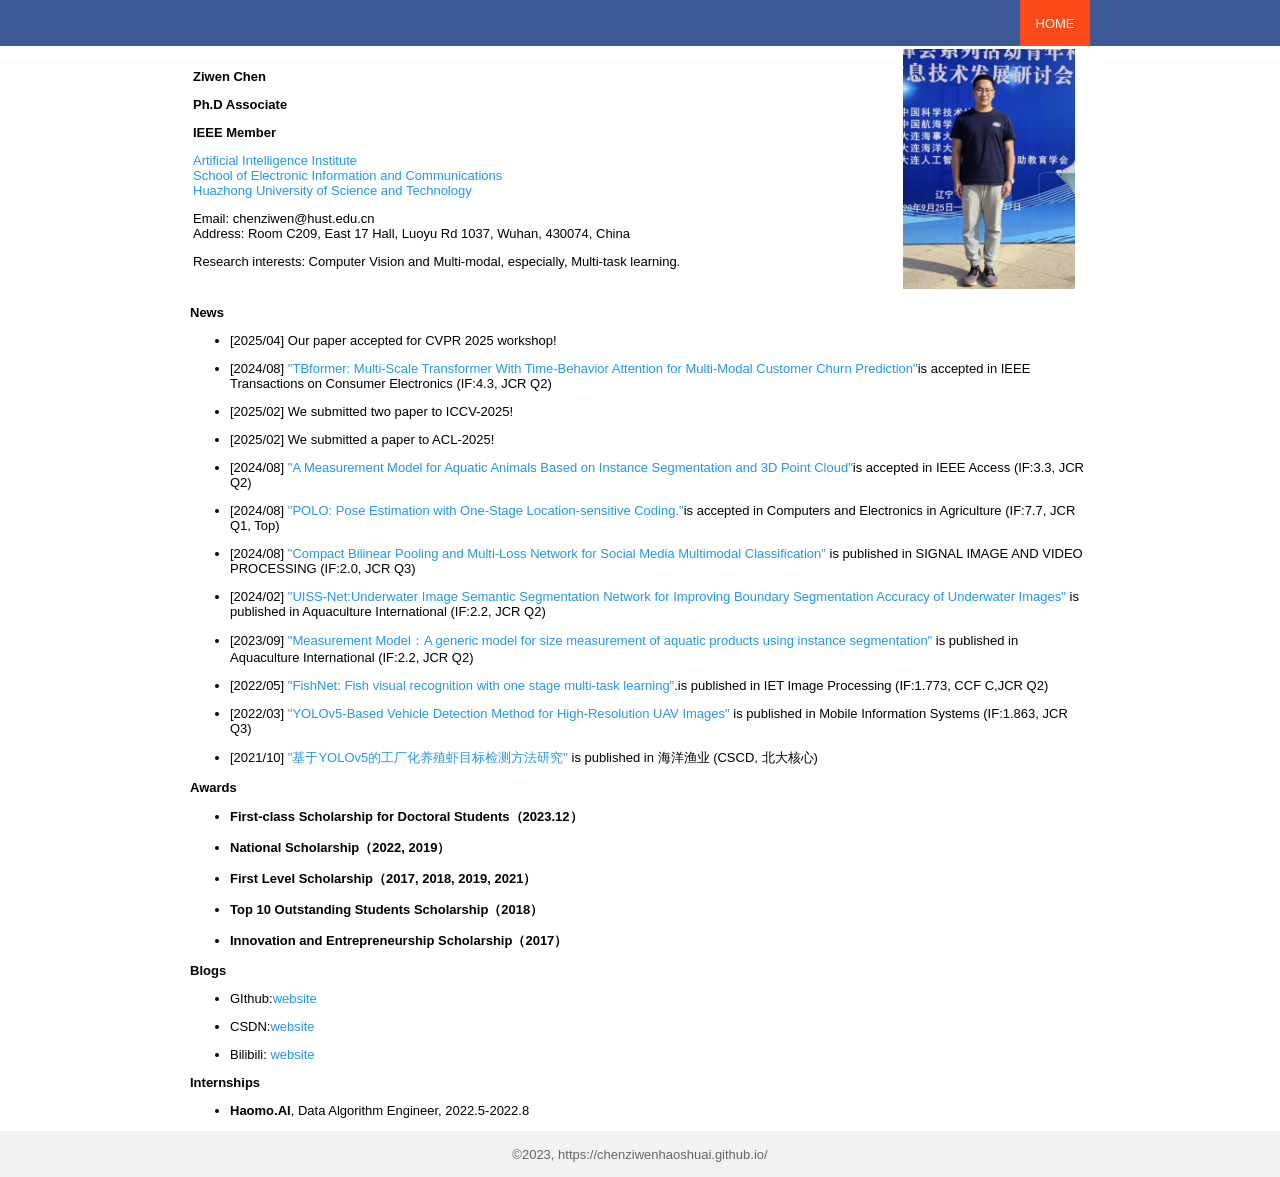
==== commit 74e9b194: "Update index.html" ====
--- a/index.html
+++ b/index.html
@@ -1934,9 +1934,11 @@
 	<li><p><b>Haomo.AI</b>,&nbsp;Data Algorithm Engineer, 2022.5-2022.8</p></li>
 	</ul>
 
+	
+	<!-- 
 	<p><strong>Short Bio</strong></p>
 	<p>He completed his Master's degree at Huazhong University of Science and Technology in 2023 under the supervision of Wenyu Liu and went on to study for his PhD at Huazhong University of Science and Technology in 2023 under the supervision of Xinggang Wang.</p><p><br></p>
-
+	-->
 
 </div>
 </div>
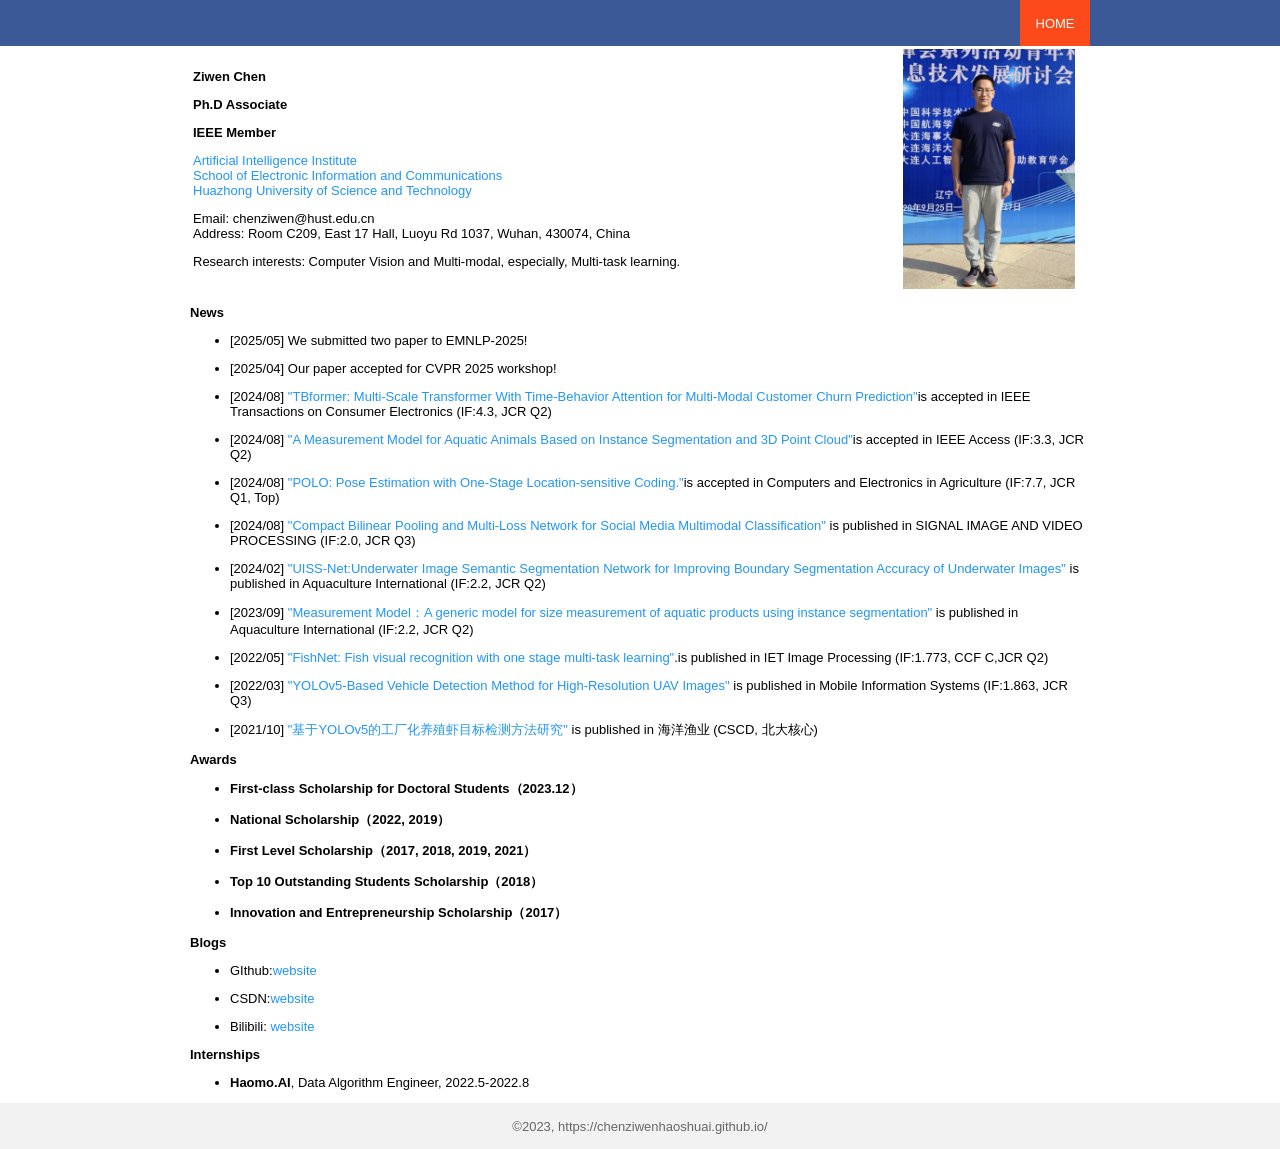
==== commit 8f15e091: "Update index.html" ====
--- a/index.html
+++ b/index.html
@@ -1889,10 +1889,9 @@
   </table>
 
 		<p><strong>News</strong></p>
+		<ul><li><p>[2025/05] We submitted two paper to EMNLP-2025!</p></li></ul>
 		<ul><li><p>[2025/04] Our paper accepted for CVPR 2025 workshop!</p></li></ul>
 		<ul><li><p>[2024/08] <a href="https://ieeexplore.ieee.org/document/10976249">"TBformer: Multi-Scale Transformer With Time-Behavior Attention for Multi-Modal Customer Churn Prediction"</a>is accepted in IEEE Transactions on Consumer Electronics (IF:4.3, JCR Q2)</p></li></ul>
-		<ul><li><p>[2025/02] We submitted two paper to ICCV-2025!</p></li></ul>
-		<ul><li><p>[2025/02] We submitted a paper to ACL-2025!</p></li></ul>
 		<ul><li><p>[2024/08] <a href="https://www.researchsquare.com/article/rs-4437659/v1">"A Measurement Model for Aquatic Animals Based on Instance Segmentation and 3D Point Cloud"</a>is accepted in IEEE Access (IF:3.3, JCR Q2)</p></li></ul>
 		<ul><li><p>[2024/08] <a href="https://authors.elsevier.com/tracking/article/details.do?aid=109384&jid=COMPAG&surname=Cao">"POLO: Pose Estimation with One-Stage Location-sensitive Coding."</a>is accepted in Computers and Electronics in Agriculture (IF:7.7, JCR Q1, Top)</p></li></ul>
 		<ul><li><p>[2024/08] <a href="https://link.springer.com/article/10.1007/s11760-024-03482-w">"Compact Bilinear Pooling and Multi-Loss Network for Social Media Multimodal Classification"</a>&nbsp;is published in SIGNAL IMAGE AND VIDEO PROCESSING (IF:2.0, JCR Q3)</p></li></ul>
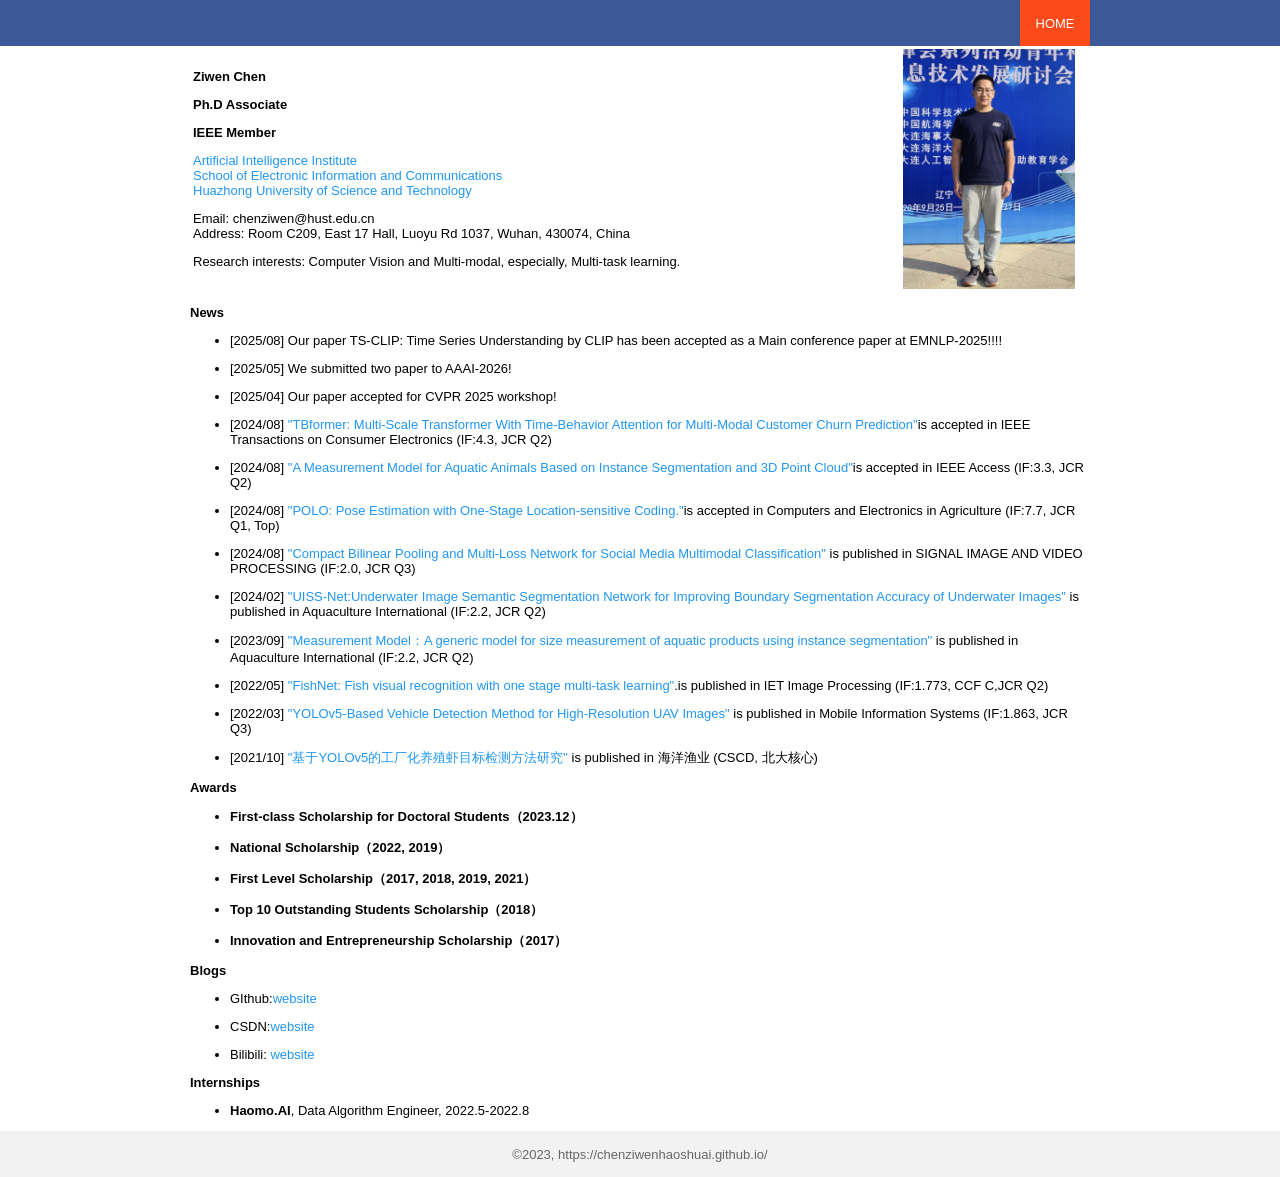
==== commit df081479: "Update index.html" ====
--- a/index.html
+++ b/index.html
@@ -1889,7 +1889,8 @@
   </table>
 
 		<p><strong>News</strong></p>
-		<ul><li><p>[2025/05] We submitted two paper to EMNLP-2025!</p></li></ul>
+		<ul><li><p>[2025/08] Our paper TS-CLIP: Time Series Understanding by CLIP has been accepted as a Main conference paper at EMNLP-2025!!!!</p></li></ul>
+		<ul><li><p>[2025/05] We submitted two paper to AAAI-2026!</p></li></ul>
 		<ul><li><p>[2025/04] Our paper accepted for CVPR 2025 workshop!</p></li></ul>
 		<ul><li><p>[2024/08] <a href="https://ieeexplore.ieee.org/document/10976249">"TBformer: Multi-Scale Transformer With Time-Behavior Attention for Multi-Modal Customer Churn Prediction"</a>is accepted in IEEE Transactions on Consumer Electronics (IF:4.3, JCR Q2)</p></li></ul>
 		<ul><li><p>[2024/08] <a href="https://www.researchsquare.com/article/rs-4437659/v1">"A Measurement Model for Aquatic Animals Based on Instance Segmentation and 3D Point Cloud"</a>is accepted in IEEE Access (IF:3.3, JCR Q2)</p></li></ul>
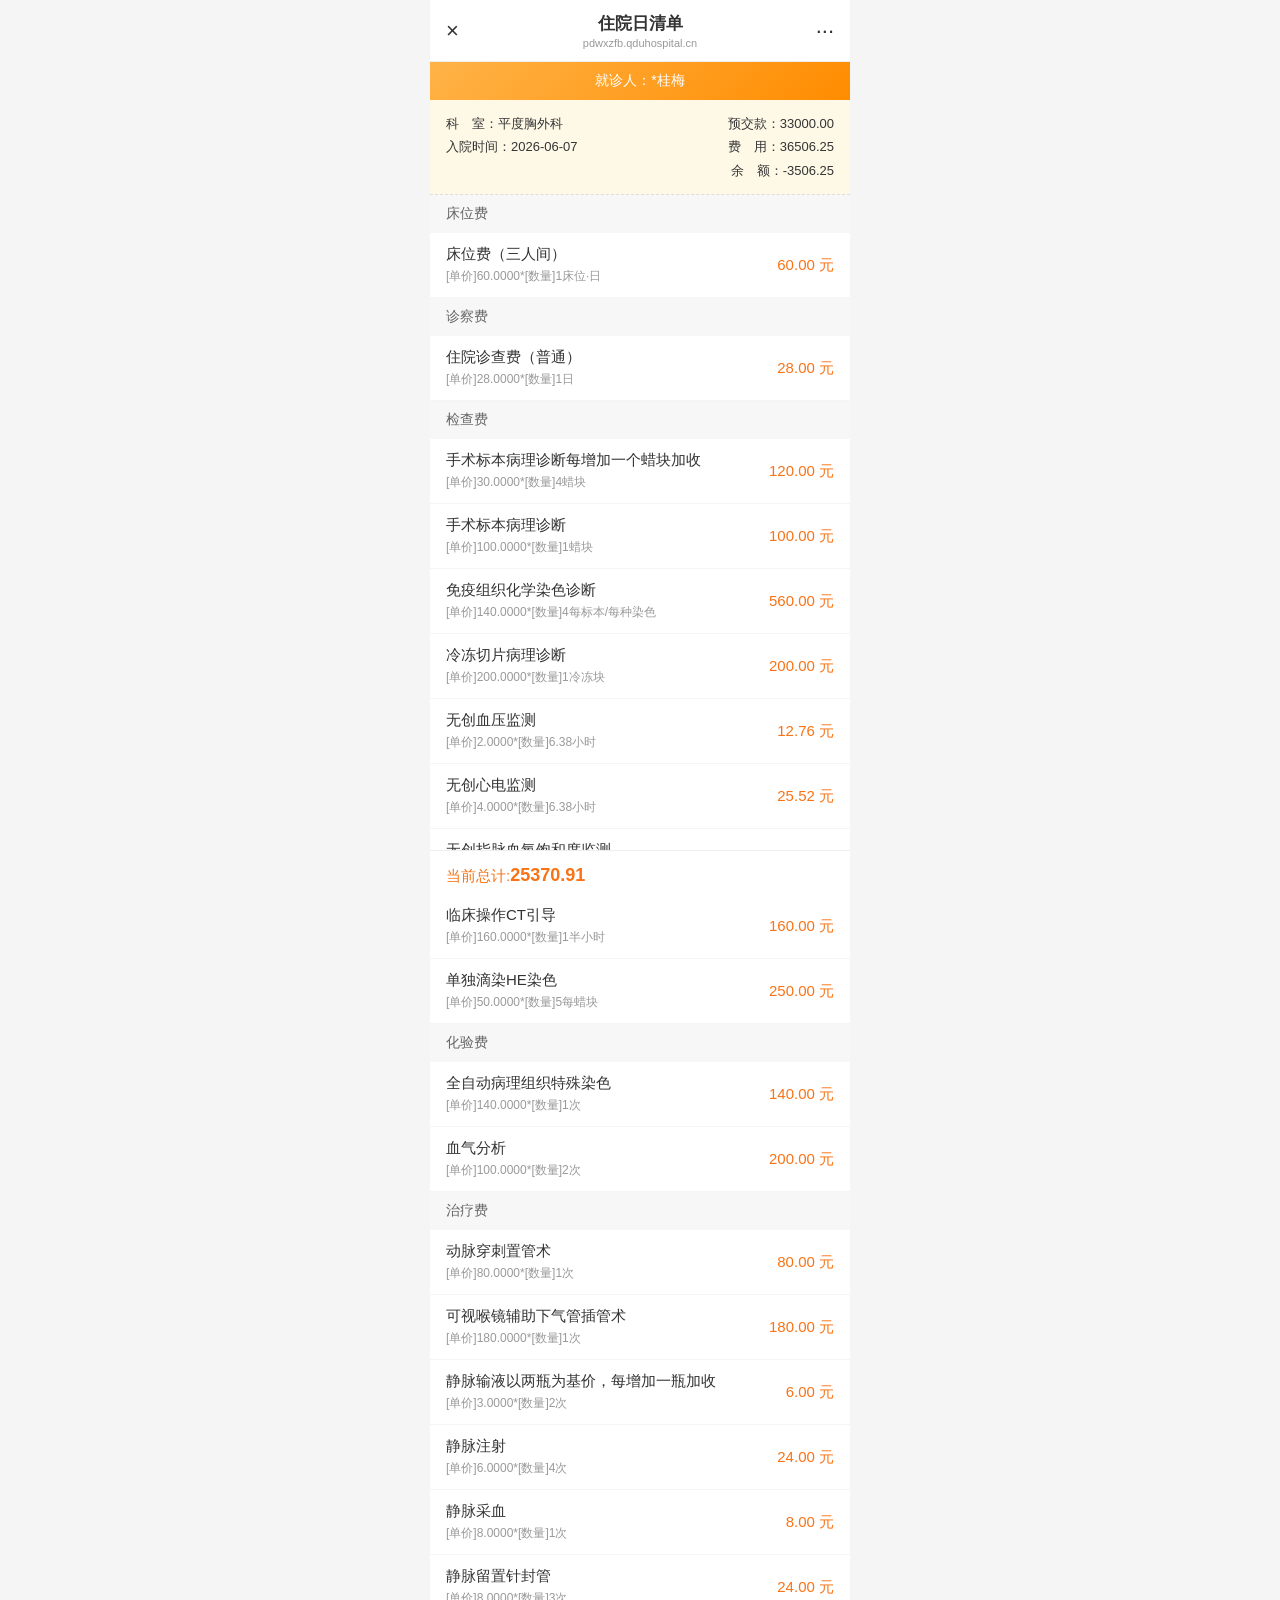
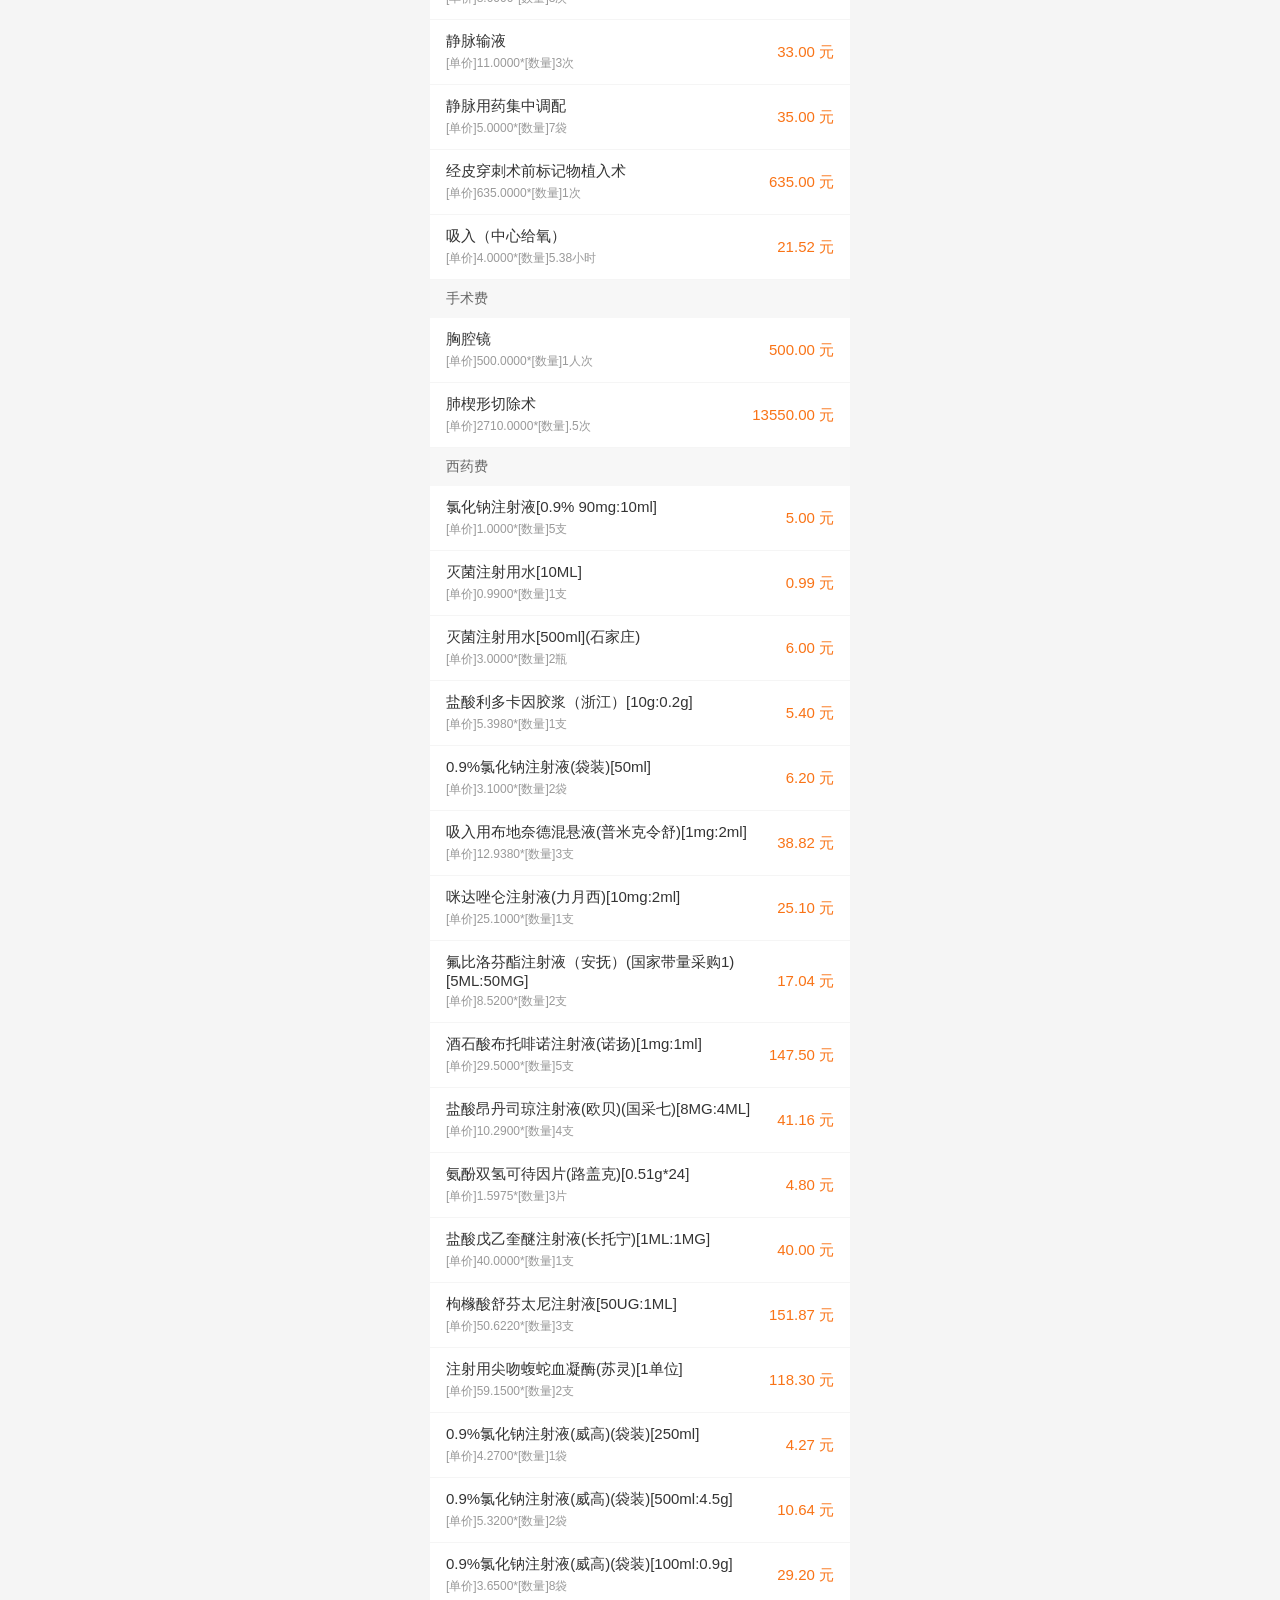
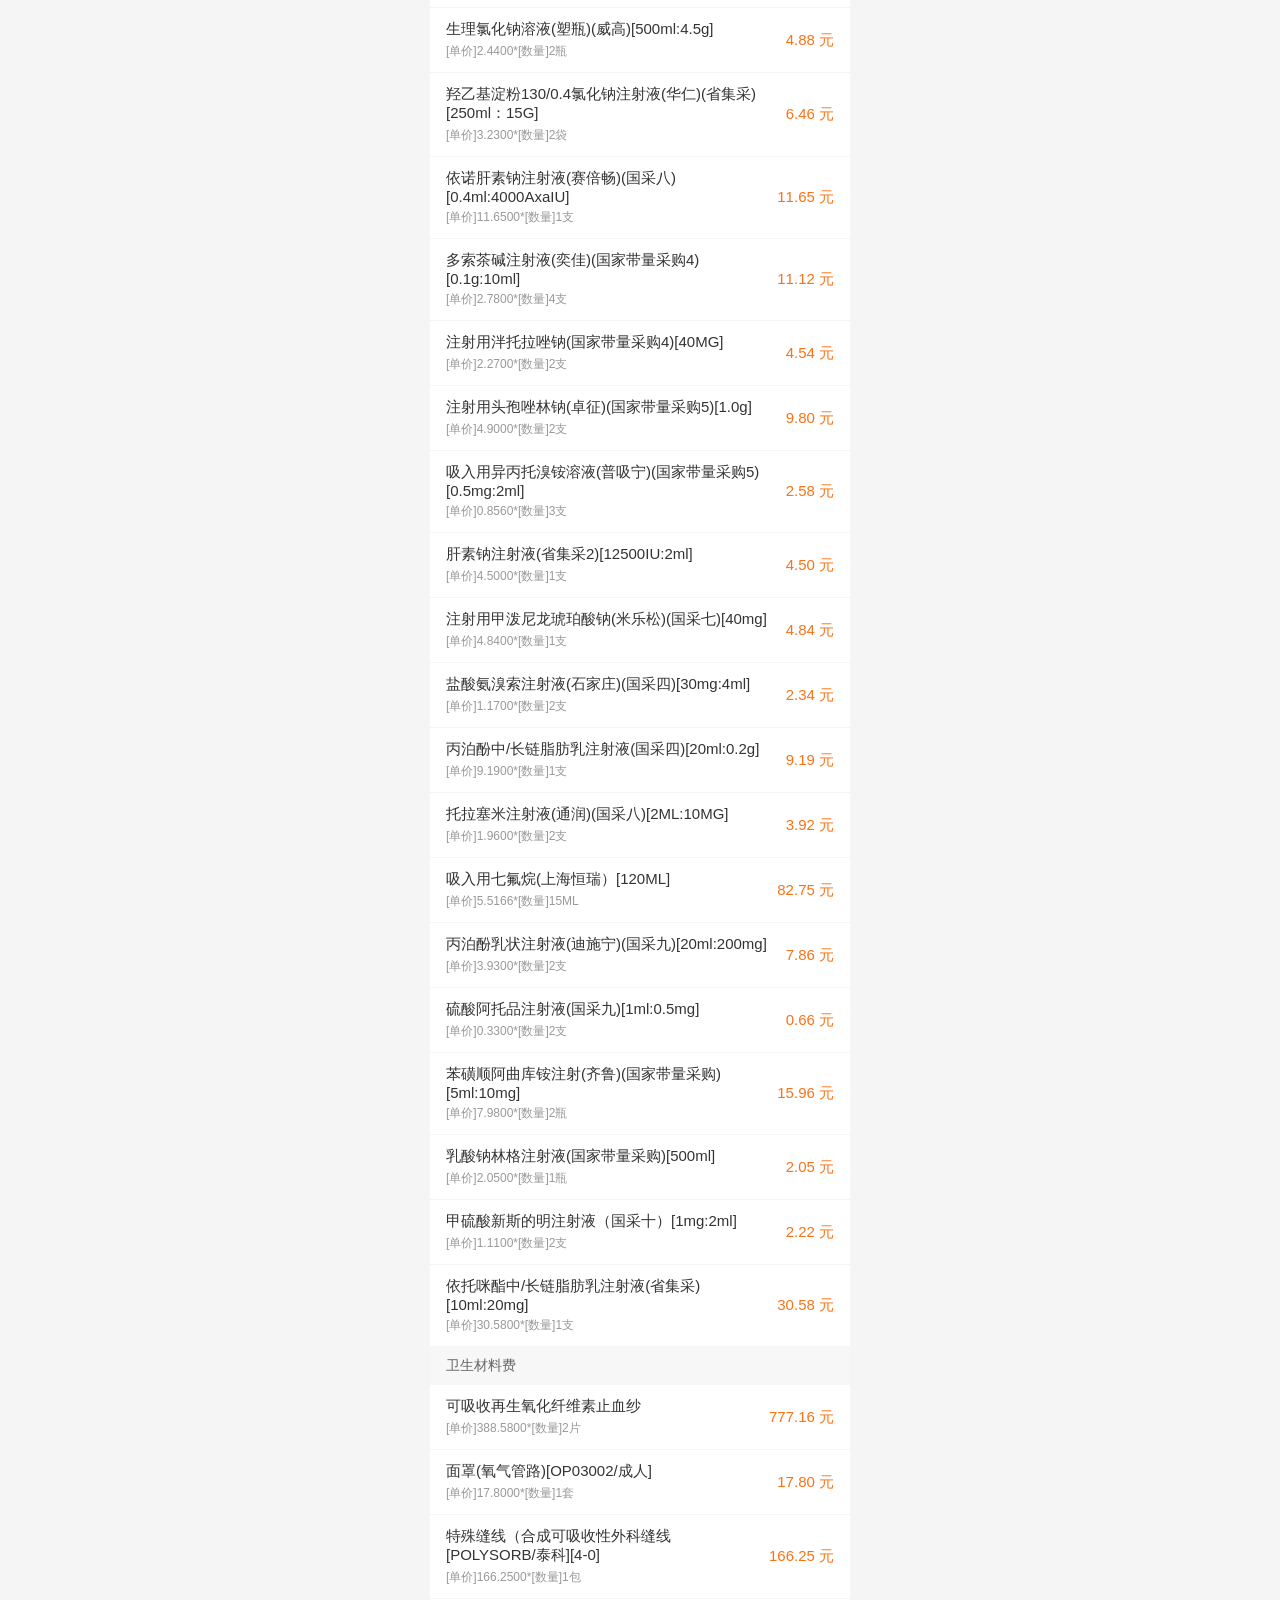
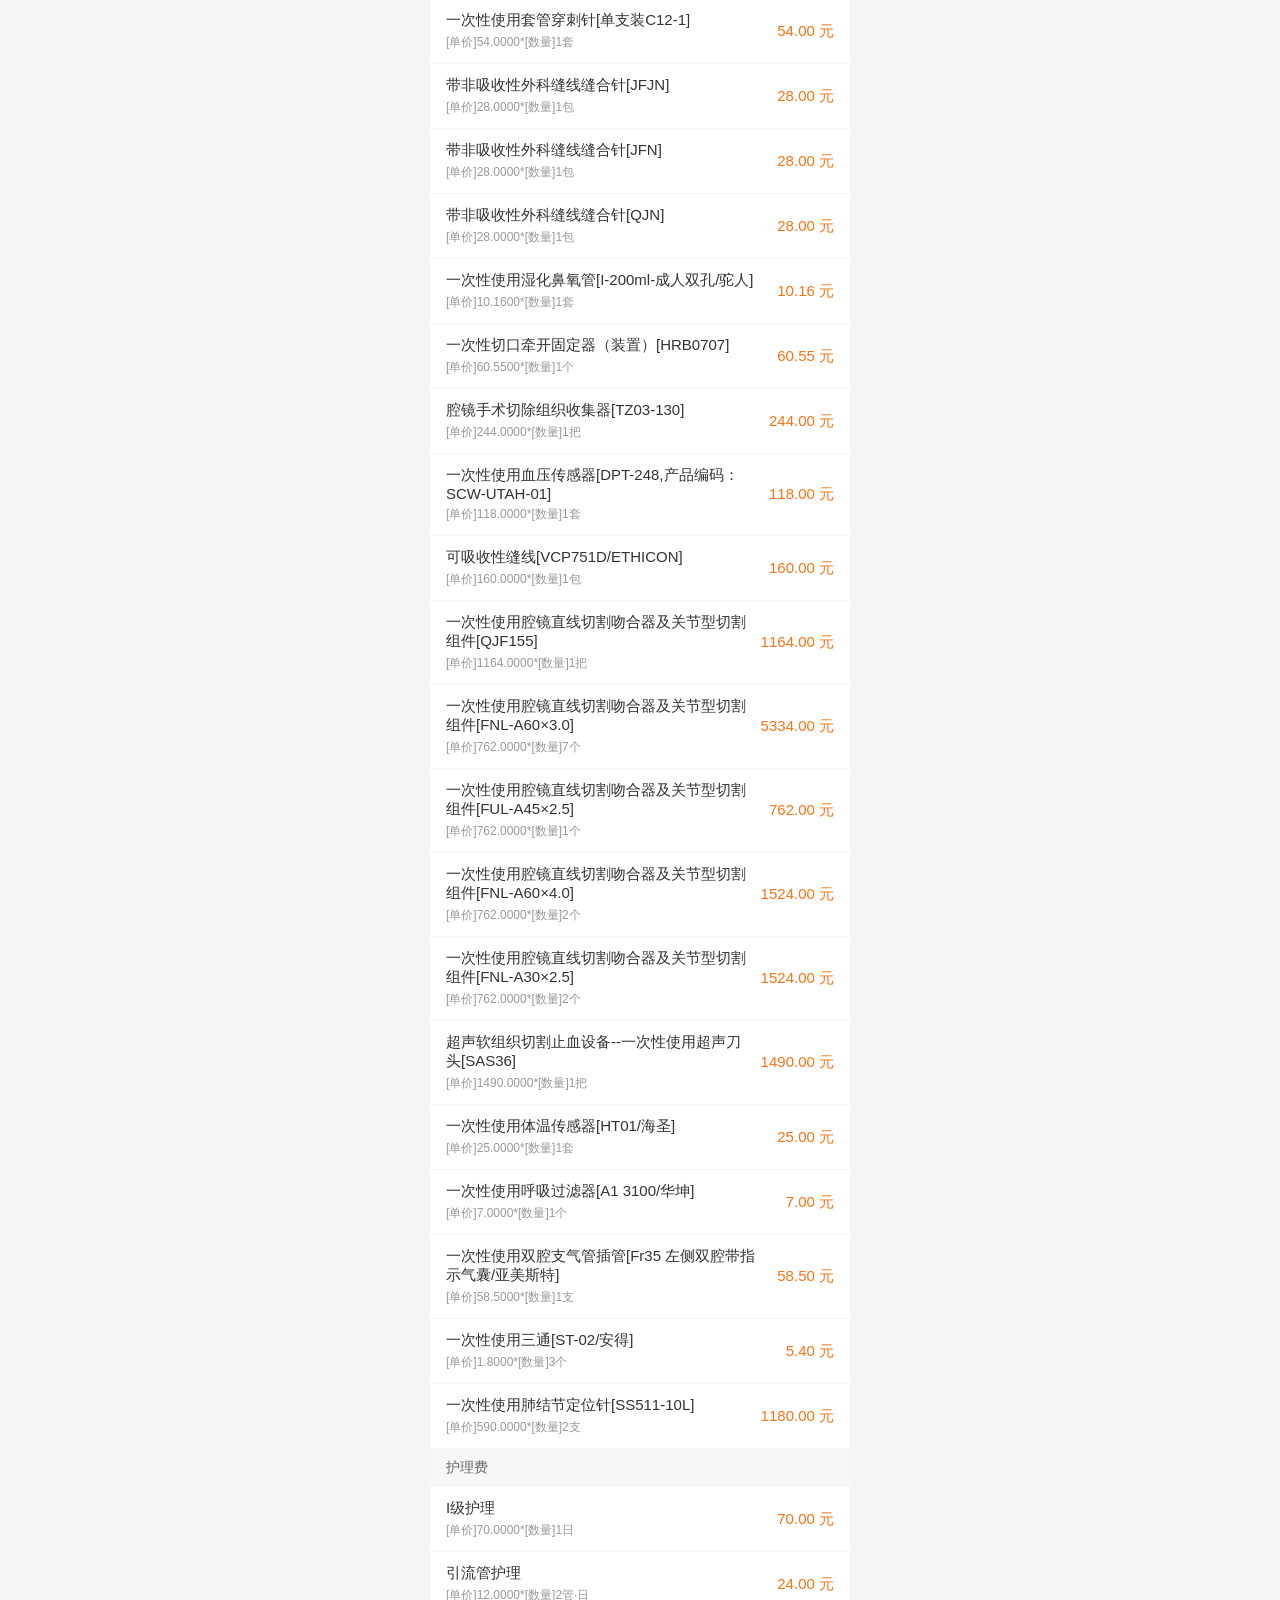
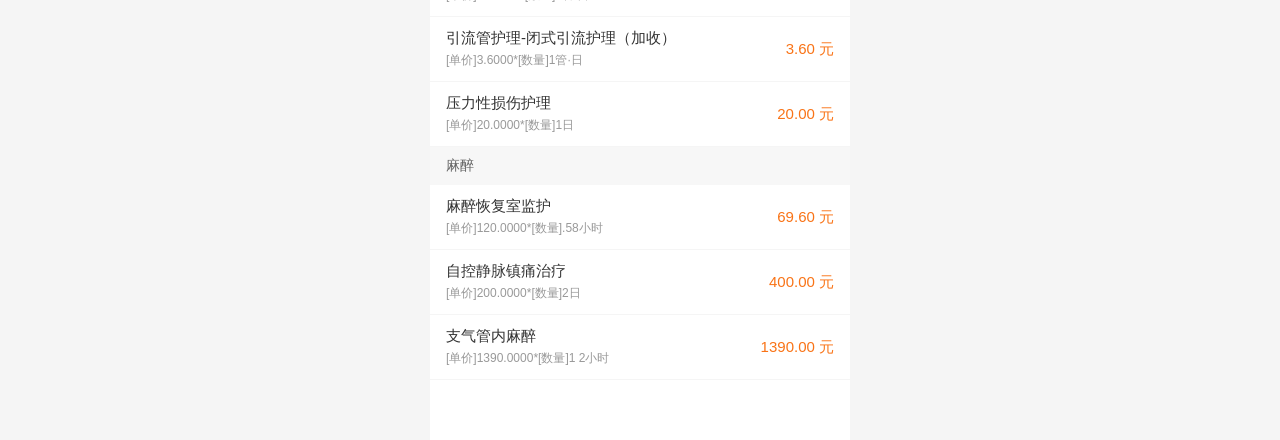
==== commit 3e4d586d: "Replace homepage with IIS wwwroot version" ====
--- a/index.html
+++ b/index.html
@@ -1,1954 +1,1460 @@
-<!DOCTYPE html PUBLIC "-//W3C//DTD XHTML 1.0 Transitional//EN" "http://www.w3.org/TR/xhtml1/DTD/xhtml1-transitional.dtd">
-<!-- saved from url=(0024)https://chenziwenhaoshuai.github.io// -->
-<html xmlns="http://www.w3.org/1999/xhtml" class="xinggang_wang_homepage no-touch"><head><meta http-equiv="Content-Type" content="text/html; charset=UTF-8">
-	
-	<meta name="description" content="Chen Ziwen">
-    <meta name="keywords" content="Chen Ziwen">
-	<title>Page of Ziwen Chen</title>
-	<link rel="stylesheet" type="text/css" href="./Page of Ziwen Chen_files/mystyle.css">
-
-	
-<script async="" src="./Page of Ziwen Chen_files/analytics.js"></script><script async="" src="file://www.google-analytics.com/analytics.js"></script><script async="" src="file://www.google-analytics.com/analytics.js"></script><script async="" src="https://chenziwenhaoshuai.github.io//index_files/analytics.js.%E4%B8%8B%E8%BD%BD"></script><script>
-  (function(i,s,o,g,r,a,m){i['GoogleAnalyticsObject']=r;i[r]=i[r]||function(){
-  (i[r].q=i[r].q||[]).push(arguments)},i[r].l=1*new Date();a=s.createElement(o),
-  m=s.getElementsByTagName(o)[0];a.async=1;a.src=g;m.parentNode.insertBefore(a,m)
-  })(window,document,'script','//www.google-analytics.com/analytics.js','ga');
-  ga('create', 'UA-29807050-2', 'auto');
-  ga('send', 'pageview');
-</script><style type="text/css">.TnITTtw-fp-collapsed-button {
-    display: none;
-    position: fixed !important;
-    top: 16px !important;
-    right: 16px !important;
-}
-
-.TnITTtw-fp-collapsed-button:hover {
-    opacity: 1.0 !important;
-}
-
-.TnITTtw-mate-fp-bar {
-    font-family: -apple-system, BlinkMacSystemFont, "Segoe UI", "Helvetica Neue", Helvetica, Arial, Ubuntu, sans-serif !important;
-    color: #000;
-    position: fixed;
-    top: 16px;
-    right: 16px;
-    z-index: 999;
-    background: rgb(255 255 255 / 0.95);
-    backdrop-filter: blur(10px);
-    -webkit-backdrop-filter: blur(10px);
-    padding: 16px;
-    border-radius: 11px;
-    box-shadow: 0 2px 10px rgb(0 0 0 / 25%);
-    width: 320px;
-    line-height: initial;
-}
-
-@-moz-document url-prefix() {
-    .TnITTtw-mate-fp-bar {
-        background: rgb(255 255 255 / 1.0);
-    }
-}
-
-.TnITTtw-mate-fp-bar.TnITTtw-dark-mode {
-    background: rgb(44, 44, 43);
-}
-
-.TnITTtw-hide-fp-bar {
-    width: 12px;
-    height: 12px;
-    background-image: url(chrome-extension://ihmgiclibbndffejedjimfjmfoabpcke/res/images/ui/regular-close-tt.png) !important;
-    background-size: 12px 12px;
-    background-repeat: no-repeat;
-    background-position: center;
-    position: absolute;
-    right: 8px;
-    top: 8px;
-    cursor: pointer;
-}
-
-.TnITTtw-hide-fp-bar:hover {
-    background-image: url(chrome-extension://ihmgiclibbndffejedjimfjmfoabpcke/res/images/ui/hover-close-tt.png) !important;
-}
-
-.TnITTtw-current-page-lang {
-    color: #6d6d72;
-    font-size: 14px;
-    font-weight: 600;
-    margin-bottom: 8px;
-    text-align: center;
-}
-
-.TnITTtw-dark-mode .TnITTtw-current-page-lang {
-    color: #98989D;
-}
-
-.TnITTtw-fp-translate {
-    width: calc(100% - 73px) !important;
-    font-size: 14px !important;
-    text-transform: none !important;
-}
-
-.TnITTtw-fp-translate.TnITTtw-in-progress {
-    animation-name: funky-bg;
-    animation-duration: 10s;
-    animation-timing-function: ease-in;
-}
-
-.TnITTtw-fp-translate.TnITTtw-show-original {
-    width: calc(100% - 20px) !important;
-}
-
-@keyframes funky-bg {
-    from {
-        background-image: linear-gradient(145deg, #01EF92, #00D8FB),
-        linear-gradient(35deg, rgba(1, 239, 146, 0.25), rgba(0, 216, 251, 0.25)) !important;
-    }
-
-    to {
-        background-image: linear-gradient(90deg, #01EF92, #00D8FB),
-        linear-gradient(35deg, rgba(1, 239, 146, 0.25), rgba(0, 216, 251, 0.25)) !important;
-    }
-}
-
-.TnITTtw-change-language, .TnITTtw-stop-fp {
-    width: 38px;
-    height: 38px;
-    background-color: #EFEFF4;
-    background-repeat: no-repeat;
-    background-position: center;
-    background-size: 16px 16px;
-    border-radius: 11px;
-    display: inline-block;
-    vertical-align: top;
-    cursor: pointer;
-}
-
-.TnITTtw-change-language {
-    background-image: url(chrome-extension://ihmgiclibbndffejedjimfjmfoabpcke/res/images/ui/globe-earth.png) !important;
-}
-
-.TnITTtw-dark-mode .TnITTtw-change-language {
-    background-image: url(chrome-extension://ihmgiclibbndffejedjimfjmfoabpcke/res/images/ui/globe-earth-dark.png) !important;
-}
-
-.TnITTtw-stop-fp {
-    display: none;
-    background-image: url(chrome-extension://ihmgiclibbndffejedjimfjmfoabpcke/res/images/ui/regular-stt-stop.png) !important;
-    background-size: 12px 12px;
-}
-
-.TnITTtw-dark-mode .TnITTtw-change-language, .TnITTtw-dark-mode .TnITTtw-stop-fp {
-    background-color: #525251 !important;
-}
-
-.TnITTtw-change-language:hover, .TnITTtw-stop-fp:hover {
-    background-color: #F6F6F6;
-}
-
-.TnITTtw-change-language:active, .TnITTtw-stop-fp:active {
-    background-color: #E9E9E9;
-}
-
-.TnITTtw-dark-mode .TnITTtw-change-language:hover,
-.TnITTtw-dark-mode .TnITTtw-stop-fp:hover,
-.TnITTtw-dark-mode .TnITTtw-change-language:active,
-.TnITTtw-dark-mode .TnITTtw-stop-fp:active {
-    background-color: #767675;
-}
-
-#TnITTtw-always-translate {
-}
-
-.TnITTtw-fp-options input {
-    padding: initial;
-    width: auto;
-    border: initial;
-    box-shadow: initial;
-    line-height: initial;
-    height: auto;
-    display: initial;
-    position: initial;
-    appearance: auto;
-    top: initial;
-    cursor: pointer;
-    margin: 0;
-}
-
-.TnITTtw-fp-options input[readonly="readonly"] {
-    opacity: 0.5;
-}
-
-#TnITTtw-always-translate + label,
-#TnITTtw-never-translate-lang + label,
-#TnITTtw-never-translate-site + label {
-    font-family: -apple-system, BlinkMacSystemFont, "Segoe UI", "Helvetica Neue", Helvetica, Arial, Ubuntu, sans-serif !important;
-    display: inline-block;
-    font-weight: 400;
-    font-size: 14px;
-    margin-left: 4px;
-    color: #000;
-    cursor: pointer;
-    text-overflow: ellipsis;
-    white-space: nowrap;
-    overflow: hidden;
-    width: 296px;
-    vertical-align: top;
-    line-height: initial;
-    letter-spacing: initial;
-    text-transform: initial;
-    margin-right: 0;
-    margin-top: 0;
-    margin-bottom: 0;
-    padding: 0;
-}
-
-#TnITTtw-always-translate + label::before,
-#TnITTtw-never-translate-lang + label::before,
-#TnITTtw-never-translate-site + label::before,
-#TnITTtw-always-translate + label::after,
-#TnITTtw-never-translate-lang + label::after,
-#TnITTtw-never-translate-site + label::after  {
-    content: initial;
-} 
-
-.TnITTtw-always-translate-inner-label {
-    text-overflow: ellipsis;
-    white-space: nowrap;
-    overflow: hidden;
-    max-width: 252px;
-    vertical-align: top;
-    display: inline-block;
-}
-
-.TnITTtw-dark-mode #TnITTtw-always-translate + label,
-.TnITTtw-dark-mode #TnITTtw-never-translate-lang + label,
-.TnITTtw-dark-mode #TnITTtw-never-translate-site + label {
-    color: #FFF;
-}
-
-#TnITTtw-always-translate + label.TnITTtw-not-pro {
-    opacity: 0.5;
-}
-
-#TnITTtw-always-translate + label .TnITTtw-pro-label {
-    position: relative;
-    background: #000;
-    font-size: 11px;
-    text-transform: uppercase;
-    color: #FFF;
-    padding: 2px 5px;
-    border-radius: 4px;
-    margin-left: 10px;
-    top: -1px;
-    user-select: none;
-    -webkit-user-select: none;
-    display: inline;
-    font-weight: 500;
-}
-
-.TnITTtw-dark-mode #TnITTtw-always-translate + label .TnITTtw-pro-label {
-    background: #FFF;
-    color: #000;
-}
-
-.TnITTtw-inline-original-tooltip {
-    display: none;
-    position: absolute;
-    margin: 0px;
-    border: none;
-    padding: 16px;
-    color: rgb(0, 0, 0);
-    background-color: rgb(255 255 255 / 0.95);
-    backdrop-filter: blur(10px);
-    border-radius: 11px;
-    box-shadow: 0 2px 10px rgb(0 0 0 / 25%);
-    font-family: -apple-system, BlinkMacSystemFont, "Segoe UI", "Helvetica Neue", Helvetica, Arial, Ubuntu, sans-serif;
-    font-style: normal;
-    font-variant: normal;
-    font-weight: normal;
-    font-size: 16px;
-    line-height: normal;
-}
-
-.TnITTtw-dark-mode.TnITTtw-inline-original-tooltip {
-    background-color: rgb(0 0 0 / 0.915);
-    color: #FFF;
-}
-
-.TnITTtw-inline-original-tooltip .TnITTtw-close-original-tooltip {
-    width: 12px;
-    height: 12px;
-    background-image: url(chrome-extension://ihmgiclibbndffejedjimfjmfoabpcke/res/images/ui/regular-close-tt.png) !important;
-    background-size: 12px 12px;
-    background-repeat: no-repeat;
-    background-position: center;
-    position: absolute;
-    right: 8px;
-    top: 8px;
-    cursor: pointer;
-}
-
-.TnITTtw-inline-original-tooltip .TnITTtw-close-original-tooltip:hover {
-    background-image: url(chrome-extension://ihmgiclibbndffejedjimfjmfoabpcke/res/images/ui/hover-close-tt.png) !important;
-}
-
-.TnITTtw-inline-original-tooltip .TnITTtw-original-label {
-    margin: 0;
-    font-weight: 600;
-    font-size: 13px;
-    text-transform: uppercase;
-    color: #6d6d72;
-    margin-bottom: 10px;
-}
-
-.TnITTtw-inline-original-tooltip.TnITTtw-dark-mode .TnITTtw-original-label {
-    color: #98989D;
-}
-
-.TnITTtw-inline-original-tooltip .TnITTtw-text-layout {
-    display: inline-block;
-    margin: 0;
-    font-size: 16px;
-    color: #000;
-}
-
-.TnITTtw-inline-original-tooltip.TnITTtw-dark-mode .TnITTtw-text-layout {
-    color: #FFF;
-}
-
-.TnITTtw-highlighted-for-original {
-    color: #0F0F5F;
-    background-color: #F0F0A0;
-}
-
-/* Dropdown scrollbars */
-
-#selVisibleScroll-1, #selVisibleScroll-2, #selVisibleScroll-3 {
-    overflow: hidden;
-    height: 259px;
-    width: 100%;
-    position: relative;
-}
-
-#sel-scrollbar-1, #sel-scrollbar-2, #sel-scrollbar-3 {
-    position: absolute;
-    width: 4px;
-    height: 259px;
-    left: 225px;
-}
-
-#sel-track-1, #sel-track-2, #sel-track-3 {
-    position: absolute;
-    top: 1px;
-    width: 4px;
-    height: calc(100% - 6px);
-}
-
-#sel-dragBar-1, #sel-dragBar-2, #sel-dragBar-3 {
-    position: absolute;
-    top: 1px;
-    width: 4px;
-    background: rgba(43, 43, 43, 0.5);
-    cursor: pointer;
-    border-radius: 4px;
-}
-
-.dark-mode #sel-dragBar-1, .dark-mode #sel-dragBar-2, .dark-mode #sel-dragBar-3 {
-    background: rgba(255, 255, 255, 0.5);
-}
-
-#sel-dragBar-1:hover, #sel-dragBar-2:hover, #sel-dragBar-3:hover, 
-#sel-dragBar-1:active, #sel-dragBar-2:active, #sel-dragBar-3:active {
-    background: rgba(43, 43, 43, 0.675);
-}
-
-.dark-mode #sel-dragBar-1:hover,
-.dark-mode #sel-dragBar-2:hover,
-.dark-mode #sel-dragBar-3:hover,
-.dark-mode #sel-dragBar-1:active,
-.dark-mode #sel-dragBar-2:active,
-.dark-mode #sel-dragBar-3:active {
-    background: rgba(255, 255, 255, 0.675);
-}
-
-#sel-scrollbar-1, #sel-track-1, #sel-dragBar-1, 
-#sel-scrollbar-2, #sel-track-2, #sel-dragBar-2,
-#sel-scrollbar-3, #sel-track-3, #sel-dragBar-3 {
-    -webkit-user-select: none;
-    user-select: none;
-}
-
-/* Spinner for when it's translating a page */
-
-.TnITTtw-cta-button-layout {
-    position: relative;
-    display: inline;
-}
-
-.TnITTtw-spinner {
-    display: none;
-    text-align: center;
-    position: absolute;
-    top: 0;
-    width: 100%;
-    user-select: none;
-    -webkit-user-select: none;
-}
-  
-  @media screen and (max-width: 800px) {
-    .TnITTtw-spinner {
-      top: 28px;
-    }
+<!DOCTYPE html>
+<!-- saved from url=(0060)https://pleasant-amethyst-xc7ikl1s-dplb3nnczwse.edgeone.app/ -->
+<html lang="zh-CN" data-immersive-translate-page-theme="light" imt-state="dual" imt-translation-dir="ltr" imt-trans-position="after"><head><meta http-equiv="Content-Type" content="text/html; charset=UTF-8">
+
+<meta name="viewport" content="width=device-width, initial-scale=1.0, maximum-scale=1.0, user-scalable=no">
+<title>住院日清单</title>
+<style>
+* { margin: 0; padding: 0; box-sizing: border-box; }
+body {
+  font-family: -apple-system, BlinkMacSystemFont, "PingFang SC", "Hiragino Sans GB", "Microsoft YaHei", sans-serif;
+  background: #f5f5f5;
+  display: flex;
+  justify-content: center;
+}
+.container {
+  width: 100%;
+  max-width: 420px;
+  background: #fff;
+  min-height: 100vh;
+  position: relative;
+  padding-bottom: 60px;
+}
+.nav-bar {
+  display: flex;
+  align-items: center;
+  justify-content: space-between;
+  padding: 12px 16px;
+  background: #fff;
+  border-bottom: 1px solid #eee;
+}
+.nav-bar .close-btn {
+  font-size: 22px;
+  color: #333;
+  width: 30px;
+}
+.nav-bar .title-section {
+  text-align: center;
+  flex: 1;
+}
+.nav-bar .title-section .title {
+  font-size: 17px;
+  font-weight: 600;
+  color: #333;
+}
+.nav-bar .title-section .subtitle {
+  font-size: 11px;
+  color: #999;
+  margin-top: 2px;
+}
+.nav-bar .more-btn {
+  font-size: 22px;
+  color: #333;
+  width: 30px;
+  text-align: right;
+}
+.summary-box {
+  background: #fef9e7;
+  padding: 12px 16px;
+  border-bottom: 1px dashed #ddd;
+}
+.summary-row {
+  display: flex;
+  justify-content: space-between;
+  font-size: 13px;
+  color: #333;
+  line-height: 1.8;
+}
+.summary-row .left {
+  flex: 1;
+}
+.summary-row .right {
+  flex: 1;
+  text-align: right;
+}
+.category-header {
+  background: #f7f7f7;
+  padding: 10px 16px;
+  font-size: 14px;
+  color: #666;
+  font-weight: 500;
+}
+.fee-item {
+  display: flex;
+  align-items: center;
+  justify-content: space-between;
+  padding: 12px 16px;
+  border-bottom: 1px solid #f5f5f5;
+}
+.fee-item .info {
+  flex: 1;
+  min-width: 0;
+}
+.fee-item .info .name {
+  font-size: 15px;
+  color: #333;
+  font-weight: 400;
+}
+.fee-item .info .detail {
+  font-size: 12px;
+  color: #999;
+  margin-top: 4px;
+}
+.fee-item .price {
+  font-size: 15px;
+  color: #f97316;
+  font-weight: 500;
+  white-space: nowrap;
+  margin-left: 10px;
+}
+.bottom-bar {
+  position: fixed;
+  bottom: 0;
+  left: 50%;
+  transform: translateX(-50%);
+  width: 100%;
+  max-width: 420px;
+  padding: 14px 16px;
+  background: #fff;
+  border-top: 1px solid #eee;
+  text-align: left;
+}
+.bottom-bar .total {
+  font-size: 15px;
+  color: #f97316;
+  font-weight: 500;
+}
+.bottom-bar .total .amount {
+  font-size: 18px;
+  font-weight: 700;
+}
+</style>
+<style data-id="immersive-translate-default-injected-css">:root {
+  --immersive-translate-theme-underline-borderColor: #72ece9;
+  --immersive-translate-theme-nativeUnderline-borderColor: #72ece9;
+  --immersive-translate-theme-nativeDashed-borderColor: #72ece9;
+  --immersive-translate-theme-nativeDotted-borderColor: #72ece9;
+  --immersive-translate-theme-highlight-backgroundColor: #ffff00;
+  --immersive-translate-theme-dashed-borderColor: #59c1bd;
+  --immersive-translate-theme-blockquote-borderColor: #cc3355;
+  --immersive-translate-theme-thinDashed-borderColor: #ff374f;
+  --immersive-translate-theme-dashedBorder-borderColor: #94a3b8;
+  --immersive-translate-theme-dashedBorder-borderRadius: 0;
+  --immersive-translate-theme-solidBorder-borderColor: #94a3b8;
+  --immersive-translate-theme-solidBorder-borderRadius: 0;
+  --immersive-translate-theme-dotted-borderColor: #94a3b8;
+  --immersive-translate-theme-wavy-borderColor: #72ece9;
+  --immersive-translate-theme-dividingLine-borderColor: #94a3b8;
+  --immersive-translate-theme-grey-textColor: #2f4f4f;
+  --immersive-translate-theme-marker-backgroundColor: #fbda41;
+  --immersive-translate-theme-marker-backgroundColor-rgb: 251, 218, 65;
+  --immersive-translate-theme-marker2-backgroundColor: #ffff00;
+  --immersive-translate-theme-background-backgroundColor: #dbafaf;
+  --immersive-translate-theme-background-backgroundColor-rgb: 219, 175, 175;
+  --immersive-translate-theme-background-backgroundOpacity: 12;
+  --immersive-translate-theme-opacity-opacity: 10;
+}
+
+[imt-state="dual"] .immersive-translate-target-translation-pre-whitespace {
+  white-space: pre-wrap !important;
+}
+
+[imt-state="dual"] .immersive-translate-pdf-target-container {
+  position: absolute;
+  background-color: #fff;
+  font-family: -apple-system, BlinkMacSystemFont, "Segoe UI", Roboto, Helvetica,
+    sans-serif;
+  top: 0;
+  width: 600px;
+  height: 100%;
+  z-index: 2;
+  line-height: 1.3;
+  font-size: 16px;
+}
+[imt-state="dual"] .immersive-translate-target-wrapper[dir="rtl"] {
+  text-align: right;
+}
+
+.immersive-translate-target-wrapper {
+  font-feature-settings: normal;
+}
+
+[imt-state="dual"]
+  .immersive-translate-pdf-target-container
+  .immersive-translate-target-wrapper {
+  color: rgb(0, 0, 0);
+  white-space: normal;
+  position: absolute;
+}
+
+[imt-state="dual"]
+  .immersive-translate-pdf-target-container
+  .immersive-translate-target-wrapper
+  font {
+  color: inherit;
+  white-space: inherit;
+  position: unset;
+}
+
+[imt-state="translation"] .immersive-translate-target-wrapper > br {
+  display: none;
+}
+
+[imt-state="translation"]
+  .immersive-translate-target-translation-block-wrapper {
+  margin: 0 !important;
+}
+
+[imt-state="dual"] .immersive-translate-target-translation-block-wrapper {
+  margin: 8px 0 !important;
+  display: inline-block;
+}
+
+.imt-mouse-hover-power-user-compare
+  .immersive-translate-target-translation-block-wrapper {
+  background-color: rgba(226, 60, 124, 0.12);
+  padding: 6px;
+}
+
+[imt-trans-position="before"]
+  .immersive-translate-target-translation-block-wrapper {
+  display: block;
+}
+
+[imt-trans-position="before"]
+  .immersive-translate-target-translation-block-wrapper {
+  margin-top: 0 !important;
+}
+
+[imt-state="dual"] .immersive-translate-target-translation-pdf-block-wrapper {
+  margin: 0 !important;
+  display: inline-block;
+}
+
+[imt-state="dual"] .immersive-translate-target-translation-theme-grey-inner,
+[imt-state="translation"] .immersive-translate-target-translation-theme-grey-inner,
+[imt-state="translation"]
+  [data-imt-translation-only="1"].immersive-translate-target-inner.immersive-translate-target-translation-theme-grey {
+  color: var(--immersive-translate-theme-grey-textColor);
+}
+
+[imt-state="dual"]
+  .immersive-translate-target-translation-theme-underline-inner {
+  border-bottom: 1px solid
+    var(--immersive-translate-theme-underline-borderColor) !important;
+}
+
+[imt-state="dual"]
+  .immersive-translate-target-translation-theme-nativeUnderline-inner,
+[imt-state="translation"]
+  .immersive-translate-target-translation-theme-nativeUnderline-inner,
+[imt-state="translation"]
+  [data-imt-translation-only="1"].immersive-translate-target-inner.immersive-translate-target-translation-theme-nativeUnderline {
+  text-decoration: underline !important;
+  text-decoration-color: var(
+    --immersive-translate-theme-nativeUnderline-borderColor
+  ) !important;
+}
+
+[imt-state="dual"]
+  .immersive-translate-target-translation-block-wrapper-theme-dashedBorder {
+  border: 1px dashed var(--immersive-translate-theme-dashedBorder-borderColor) !important;
+  border-radius: var(
+    --immersive-translate-theme-dashedBorder-borderRadius
+  ) !important;
+  padding: 6px;
+  margin-top: 2px;
+  display: inline-block;
+}
+
+[imt-state="dual"]
+  .immersive-translate-target-translation-inline-wrapper-theme-dashedBorder {
+  border: 1px dashed var(--immersive-translate-theme-dashedBorder-borderColor) !important;
+  border-radius: var(
+    --immersive-translate-theme-dashedBorder-borderRadius
+  ) !important;
+  padding: 2px;
+}
+
+[imt-state="dual"]
+  .immersive-translate-target-translation-block-wrapper-theme-solidBorder {
+  border: 1px solid var(--immersive-translate-theme-solidBorder-borderColor) !important;
+  border-radius: var(
+    --immersive-translate-theme-solidBorder-borderRadius
+  ) !important;
+  padding: 6px;
+  margin-top: 2px;
+  display: inline-block;
+}
+
+[imt-state="dual"]
+  .immersive-translate-target-translation-inline-wrapper-theme-solidBorder {
+  border: 1px solid var(--immersive-translate-theme-solidBorder-borderColor) !important;
+  border-radius: var(
+    --immersive-translate-theme-solidBorder-borderRadius
+  ) !important;
+  padding: 2px;
+}
+
+[imt-state="dual"]
+  .immersive-translate-target-translation-theme-nativeDashed-inner,
+[imt-state="translation"]
+  .immersive-translate-target-translation-theme-nativeDashed-inner,
+[imt-state="translation"]
+  [data-imt-translation-only="1"].immersive-translate-target-inner.immersive-translate-target-translation-theme-nativeDashed {
+  text-decoration: underline !important;
+  text-decoration-color: var(
+    --immersive-translate-theme-nativeDashed-borderColor
+  ) !important;
+  text-decoration-style: dashed !important;
+}
+
+[imt-state="dual"]
+  .immersive-translate-target-translation-theme-thinDashed-inner {
+  border-bottom: 1px dashed
+    var(--immersive-translate-theme-thinDashed-borderColor) !important;
+}
+
+[imt-state="dual"] .immersive-translate-target-translation-theme-dotted-inner {
+  background-image: linear-gradient(
+    to right,
+    var(--immersive-translate-theme-dotted-borderColor) 30%,
+    rgba(255, 255, 255, 0) 0%
+  );
+  background-position: bottom;
+  background-size: 5px 1px;
+  background-repeat: repeat-x;
+  padding-bottom: 3px;
+}
+
+[imt-state="dual"]
+  .immersive-translate-target-translation-theme-nativeDotted-inner,
+[imt-state="translation"]
+  .immersive-translate-target-translation-theme-nativeDotted-inner,
+[imt-state="translation"]
+  [data-imt-translation-only="1"].immersive-translate-target-inner.immersive-translate-target-translation-theme-nativeDotted {
+  text-decoration: underline !important;
+  text-decoration-color: var(
+    --immersive-translate-theme-nativeDotted-borderColor
+  ) !important;
+  text-decoration-style: dotted !important;
+}
+
+[imt-state="dual"] .immersive-translate-target-translation-theme-wavy-inner,
+[imt-state="translation"] .immersive-translate-target-translation-theme-wavy-inner,
+[imt-state="translation"]
+  [data-imt-translation-only="1"].immersive-translate-target-inner.immersive-translate-target-translation-theme-wavy {
+  text-decoration: underline !important;
+  text-decoration-color: var(
+    --immersive-translate-theme-wavy-borderColor
+  ) !important;
+  text-decoration-style: wavy !important;
+}
+
+[imt-state="dual"] .immersive-translate-target-translation-theme-dashed-inner {
+  background: linear-gradient(
+      to right,
+      var(--immersive-translate-theme-dashed-borderColor) 0%,
+      var(--immersive-translate-theme-dashed-borderColor) 50%,
+      transparent 50%,
+      transparent 100%
+    )
+    repeat-x left bottom;
+  background-size: 8px 2px;
+  padding-bottom: 2px;
+}
+
+[imt-state="dual"]
+  .immersive-translate-target-translation-block-wrapper-theme-dividingLine::before {
+  content: "";
+  display: block;
+  max-width: 80px;
+  width: 10%;
+  border-top: 1px dashed
+    var(--immersive-translate-theme-dividingLine-borderColor);
+  padding-top: 8px;
+}
+
+[imt-state="dual"]
+  .immersive-translate-target-translation-inline-wrapper-theme-dividingLine::before {
+  content: "";
+  border-left: 1px dashed
+    var(--immersive-translate-theme-dividingLine-borderColor);
+  max-height: 16px;
+  height: 16px;
+  padding-left: 8px;
+}
+
+[imt-state="dual"]
+  .immersive-translate-target-translation-theme-highlight-inner,
+[imt-state="translation"]
+  .immersive-translate-target-translation-theme-highlight-inner,
+[imt-state="translation"]
+  [data-imt-translation-only="1"].immersive-translate-target-inner.immersive-translate-target-translation-theme-highlight {
+  background: var(--immersive-translate-theme-highlight-backgroundColor);
+  box-decoration-break: clone;
+  -webkit-box-decoration-break: clone;
+}
+
+[imt-state="dual"]
+  .immersive-translate-target-translation-block-wrapper-theme-marker {
+  line-height: 1.5em;
+}
+
+[imt-state="dual"] .immersive-translate-target-translation-theme-marker2-inner {
+  font-weight: bold;
+  text-shadow: 10px 0px 3px
+      var(--immersive-translate-theme-marker2-backgroundColor),
+    16px 3px 9px var(--immersive-translate-theme-marker2-backgroundColor),
+    2px 0px 6px var(--immersive-translate-theme-marker2-backgroundColor),
+    -12px 0px 12px var(--immersive-translate-theme-marker2-backgroundColor) !important;
+}
+
+[imt-state="dual"] .immersive-translate-target-translation-theme-marker-inner {
+  /* TODO: add more texture */
+  background: linear-gradient(
+    to right,
+    rgba(var(--immersive-translate-theme-marker-backgroundColor-rgb), 0.1),
+    rgba(var(--immersive-translate-theme-marker-backgroundColor-rgb), 0.9) 3%,
+    rgba(var(--immersive-translate-theme-marker-backgroundColor-rgb), 0.9) 35%,
+    rgba(var(--immersive-translate-theme-marker-backgroundColor-rgb), 0.9) 70%,
+    rgba(var(--immersive-translate-theme-marker-backgroundColor-rgb), 0.8) 95%,
+    rgba(var(--immersive-translate-theme-marker-backgroundColor-rgb), 0.3)
+  );
+  box-decoration-break: clone;
+  -webkit-box-decoration-break: clone;
+}
+
+[imt-state="dual"] .immersive-translate-target-translation-theme-weakening,
+[imt-state="translation"] .immersive-translate-target-translation-theme-weakening,
+[imt-state="translation"]
+  [data-imt-translation-only="1"].immersive-translate-target-inner.immersive-translate-target-translation-theme-weakening {
+  opacity: 0.618 !important;
+}
+
+[imt-state="dual"] .immersive-translate-target-translation-theme-italic,
+[imt-state="translation"] .immersive-translate-target-translation-theme-italic,
+[imt-state="translation"]
+  [data-imt-translation-only="1"].immersive-translate-target-inner.immersive-translate-target-translation-theme-italic {
+  font-style: italic !important;
+}
+
+[imt-state="dual"] .immersive-translate-target-translation-theme-bold,
+[imt-state="translation"] .immersive-translate-target-translation-theme-bold,
+[imt-state="translation"]
+  [data-imt-translation-only="1"].immersive-translate-target-inner.immersive-translate-target-translation-theme-bold {
+  font-weight: bold !important;
+}
+
+[imt-state="dual"]
+  .immersive-translate-target-translation-block-wrapper-theme-paper {
+  margin: 8px 0;
+  box-shadow: rgba(0, 0, 0, 0.24) 0px 3px 8px;
+  padding: 16px 32px;
+  display: inline-block;
+}
+
+[imt-state="dual"]
+  .immersive-translate-target-translation-block-wrapper-theme-blockquote {
+  border-left: 4px solid var(--immersive-translate-theme-blockquote-borderColor) !important;
+  padding-left: 12px !important;
+  margin-top: 4px;
+  margin-bottom: 4px;
+  padding-top: 4px;
+  padding-bottom: 4px;
+  display: inline-block;
+}
+
+[imt-state="dual"] .immersive-translate-target-translation-theme-mask-inner {
+  filter: blur(5px) !important;
+  transition: filter 0.3s ease !important;
+  border-radius: 10px;
+  display: inline-block;
+}
+
+[data-immersive-translate-root-translation-theme="none"]
+  .immersive-translate-target-translation-theme-mask-inner {
+  filter: none !important;
+}
+
+[data-immersive-translate-root-translation-theme="mask"]
+  .immersive-translate-target-inner {
+  filter: blur(5px) !important;
+  transition: filter 0.3s ease !important;
+  border-radius: 10px;
+  display: inline-block;
+}
+
+/* opacity theme start */
+
+[imt-state="dual"] .immersive-translate-target-translation-theme-opacity-inner {
+  filter: opacity(
+    calc(var(--immersive-translate-theme-opacity-opacity) * 1%)
+  ) !important;
+  transition: filter 0.3s ease !important;
+  border-radius: 10px;
+  display: inline-block;
+}
+
+[data-immersive-translate-root-translation-theme="none"]
+  .immersive-translate-target-translation-theme-opacity-inner {
+  filter: none !important;
+}
+[data-immersive-translate-root-translation-theme="opacity"]
+  .immersive-translate-target-inner,
+[imt-state="dual"]
+  .immersive-translate-target-translation-theme-opacity-inner:hover {
+  filter: opacity(
+    calc(var(--immersive-translate-theme-opacity-opacity) * 1%)
+  ) !important;
+  transition: filter 0.3s ease !important;
+  border-radius: 10px;
+  display: inline-block;
+}
+
+[imt-state="dual"]
+  .immersive-translate-target-translation-theme-opacity-inner:hover {
+  filter: none !important;
+}
+
+[imt-state="dual"]
+  .immersive-translate-target-translation-theme-mask-inner:hover {
+  filter: none !important;
+}
+[data-immersive-translate-root-translation-theme="opacity"]
+  .immersive-translate-target-inner:hover {
+  filter: none !important;
+}
+
+[data-immersive-translate-root-translation-theme="mask"]
+  .immersive-translate-target-inner:hover {
+  filter: none !important;
+}
+
+/* opacity theme end */
+
+/* background theme start */
+[imt-state="dual"]
+  .immersive-translate-target-translation-block-wrapper-theme-background {
+  margin: 8px 0;
+  background: rgba(
+    var(--immersive-translate-theme-background-backgroundColor-rgb),
+    calc(var(--immersive-translate-theme-background-backgroundOpacity) * 1%)
+  );
+  border-radius: 4px;
+  box-shadow: unset !important;
+  padding: 12px;
+  display: inline-block;
+}
+[imt-state="dual"]
+  .immersive-translate-target-translation-theme-background-inner {
+  background: rgba(
+    var(--immersive-translate-theme-background-backgroundColor-rgb),
+    calc(var(--immersive-translate-theme-background-backgroundOpacity) * 1%)
+  );
+  padding-left: 6px;
+  padding-right: 6px;
+  box-decoration-break: clone;
+  -webkit-box-decoration-break: clone;
+}
+[imt-state="dual"]
+  .immersive-translate-target-translation-block-wrapper
+  .immersive-translate-target-translation-theme-background-inner {
+  background: unset;
+  padding-left: unset;
+  padding-right: unset;
+}
+/* background theme end */
+
+/* vertical css , please remain it in the last one. */
+.immersive-translate-target-translation-vertical-block-wrapper {
+  margin: 0px 8px !important;
+}
+
+.immersive-translate-text {
+  font-size: 15px !important;
+}
+
+.immersive-translate-error-toast {
+  position: fixed;
+  top: 5%;
+  z-index: 99999999;
+  left: 0;
+  right: 0;
+  margin: auto;
+  max-width: 300px;
+  padding: 16px;
+  border-radius: 12px;
+  background-color: rgba(0, 0, 0, 0.8);
+  display: flex;
+  flex-direction: row;
+  justify-content: space-between;
+}
+
+@media all and (min-width: 750px) {
+  .immersive-translate-error-toast {
+    max-width: 400px;
   }
-
-  .TnITTtw-spinner.in-text {
-    display: block;
-    background: transparent;
-    position: initial;
+}
+
+.immersive-translate-clickable-button {
+  cursor: pointer;
+}
+
+.immersive-translate-help-button {
+  cursor: pointer;
+}
+
+.immersive-translate-loading-text:before {
+  content: "...";
+}
+
+/* dark mode for loading */
+
+@media only screen and (prefers-color-scheme: dark) {
+  .immersive-translate-loading {
+    border: 2px rgba(255, 255, 255, 0.25) solid !important;
+    border-top: 2px rgba(255, 255, 255, 1) solid !important;
   }
-
-  .TnITTtw-spinner.left {
-    text-align: left;
+}
+
+.immersive-translate-error-wrapper {
+  position: relative;
+  display: inline-flex;
+  padding: 6px;
+  margin: 0 12px;
+  white-space: nowrap;
+  font-size: 0.9em;
+}
+[lang="zh-CN"] .immersive-translate-error-wrapper {
+  font-size: 0.75em;
+}
+[lang="zh-TW"] .immersive-translate-error-wrapper {
+  font-size: 0.75em;
+}
+
+.immersive-translate-tooltip {
+  position: relative;
+  display: inline-flex;
+  /* little indicater to indicate it's hoverable */
+}
+
+.immersive-translate-tooltip-content {
+  /* here's the magic */
+  position: absolute;
+  z-index: 100000000000;
+
+  left: 50%;
+  bottom: 0;
+  transform: translate(-50%, 110%);
+  line-height: 1;
+  /* and add a small left margin */
+
+  /* basic styles */
+  width: max-content;
+  max-width: 250px;
+  word-wrap: break-word;
+  white-space: pre-line;
+  padding: 10px;
+  border-radius: 10px;
+  background: #000c;
+  color: #fff;
+  text-align: center;
+  font-size: 14px;
+  display: none;
+  /* hide by default */
+}
+
+.immersive-translate-tooltip:hover .immersive-translate-tooltip-content {
+  display: inline-block;
+}
+
+.immersive-translate-tooltip:hover + .immersive-translate-tooltip-content {
+  display: inline-block;
+}
+
+.immersive-translate-tooltip-content-table {
+  left: unset !important;
+  bottom: unset !important;
+  transform: translate(-10%, 50%) !important;
+}
+
+.immersive-translate-tooltip:hover:before {
+  display: inline-block;
+}
+
+.immersive-translate-loading-spinner {
+  vertical-align: middle !important;
+  width: 10px !important;
+  height: 10px !important;
+  display: inline-block !important;
+  margin: 0 4px !important;
+  border: 2px rgba(221, 244, 255, 0.6) solid !important;
+  border-top: 2px rgba(0, 0, 0, 0.375) solid !important;
+  border-left: 2px rgba(0, 0, 0, 0.375) solid !important;
+  border-radius: 50% !important;
+  padding: 0 !important;
+  -webkit-animation: immersive-translate-loading-animation 0.6s infinite linear !important;
+  animation: immersive-translate-loading-animation 0.6s infinite linear !important;
+}
+
+@-webkit-keyframes immersive-translate-loading-animation {
+  from {
+    -webkit-transform: rotate(0deg);
   }
-  
-  .TnITTtw-spinner > div {
-    width: 12px;
-    height: 12px;
-    background-color: rgb(0, 71, 46);
-  
-    border-radius: 100%;
-    display: inline-block;
-    -webkit-animation: sk-bouncedelay 1.4s infinite ease-in-out both;
-    animation: sk-bouncedelay 1.4s infinite ease-in-out both;
+
+  to {
+    -webkit-transform: rotate(359deg);
   }
-
-  .TnITTtw-spinner.in-text > div {
-    background-color: #000;
+}
+
+@keyframes immersive-translate-loading-animation {
+  from {
+    transform: rotate(0deg);
   }
-  
-  .TnITTtw-spinner .TnITTtw-bounce1 {
-    -webkit-animation-delay: -0.32s;
-    animation-delay: -0.32s;
+
+  to {
+    transform: rotate(359deg);
   }
-  
-  .TnITTtw-spinner .TnITTtw-bounce2 {
-    -webkit-animation-delay: -0.16s;
-    animation-delay: -0.16s;
-  }
-  
-  @-webkit-keyframes sk-bouncedelay {
-    0%, 80%, 100% { -webkit-transform: scale(0) }
-    40% { -webkit-transform: scale(1.0) }
-  }
-  
-  @keyframes sk-bouncedelay {
-    0%, 80%, 100% { 
-      -webkit-transform: scale(0);
-      transform: scale(0);
-    } 40% { 
-      -webkit-transform: scale(1.0);
-      transform: scale(1.0);
-    }
-  }</style><style type="text/css">/*
- * contextMenu.js v 1.4.0
- * Author: Sudhanshu Yadav
- * s-yadav.github.com
- * Copyright (c) 2013 Sudhanshu Yadav.
- * Dual licensed under the MIT and GPL licenses
-**/
-
-.iw-contextMenu {
-    box-shadow: 0px 2px 3px rgba(0, 0, 0, 0.10) !important;
-    border: 1px solid #c8c7cc !important;
-    border-radius: 11px !important;
-    display: none;
-    z-index: 1000000132;
-    max-width: 300px !important;
-    width: auto !important;
-}
-
-.dark-mode .iw-contextMenu,
-.TnITTtw-dark-mode.iw-contextMenu,
-.TnITTtw-dark-mode .iw-contextMenu {
-    border-color: #747473 !important;
-}
-
-.iw-cm-menu {
-    background: #fff !important;
-    color: #000 !important;
-    margin: 0px !important;
-    padding: 0px !important;
-    overflow: visible !important;
-}
-
-.dark-mode .iw-cm-menu,
-.TnITTtw-dark-mode.iw-cm-menu,
-.TnITTtw-dark-mode .iw-cm-menu {
-    background: #525251 !important;
-    color: #FFF !important;
-}
-
-.iw-curMenu {
-}
-
-.iw-cm-menu li {
-    font-family: -apple-system, BlinkMacSystemFont, "Segoe UI", "Helvetica Neue", Helvetica, Arial, Ubuntu, sans-serif !important;
-    list-style: none !important;
-    padding: 10px !important;
-    padding-right: 20px !important;
-    border-bottom: 1px solid #c8c7cc !important;
-    font-weight: 400 !important;
-    cursor: pointer !important;
-    position: relative !important;
-    font-size: 14px !important;
-    margin: 0 !important;
-    line-height: inherit !important;
-    border-radius: 0 !important;
-    display: block !important;
-}
-
-.dark-mode .iw-cm-menu li, .TnITTtw-dark-mode .iw-cm-menu li {
-    border-bottom-color: #747473 !important;
-}
-
-.iw-cm-menu li:first-child {
-    border-top-left-radius: 11px !important;
-    border-top-right-radius: 11px !important;
-}
-
-.iw-cm-menu li:last-child {
-    border-bottom-left-radius: 11px !important;
-    border-bottom-right-radius: 11px !important;
-    border-bottom: none !important;
-}
-
-.iw-mOverlay {
-    position: absolute !important;
-    width: 100% !important;
-    height: 100% !important;
-    top: 0px !important;
-    left: 0px !important;
-    background: #FFF !important;
-    opacity: .5 !important;
-}
-
-.iw-contextMenu li.iw-mDisable {
-    opacity: 0.3 !important;
-    cursor: default !important;
-}
-
-.iw-mSelected {
-    background-color: #F6F6F6 !important;
-}
-
-.dark-mode .iw-mSelected, .TnITTtw-dark-mode .iw-mSelected {
-    background-color: #676766 !important;
-}
-
-.iw-cm-arrow-right {
-    width: 0 !important;
-    height: 0 !important;
-    border-top: 5px solid transparent !important;
-    border-bottom: 5px solid transparent !important;
-    border-left: 5px solid #000 !important;
-    position: absolute !important;
-    right: 5px !important;
-    top: 50% !important;
-    margin-top: -5px !important;
-}
-
-.dark-mode .iw-cm-arrow-right, .TnITTtw-dark-mode .iw-cm-arrow-right {
-    border-left-color: #FFF !important;
-}
-
-.iw-mSelected > .iw-cm-arrow-right {
-}
-
-/*context menu css end */</style><style type="text/css">.ui_selector, .TnITTtw-ui_selector {
-    font-family: -apple-system, BlinkMacSystemFont, "Segoe UI", "Helvetica Neue", Helvetica, Arial, Ubuntu, sans-serif;
-    display: inline-block;
-}
-
-.ui_selector .select, .TnITTtw-ui_selector .TnITTtw-select {
-    color: #000;
-    text-align: center;
-    font-weight: 600;
-    font-size: 14px;
-    border: 1px solid rgba(200, 199, 204, 0.5);
-    padding: 10px 15px;
-    width: 201px;
-    -webkit-user-select: none;
-    cursor: pointer;
-    border-radius: 11px;
-    display: inline-block;
-    background-image: -webkit-linear-gradient(top, #FAFAFA, #F6F6F6);
-    background-image: -moz-linear-gradient(top, #FAFAFA, #F6F6F6);
-    background-size: auto 48px;
-    background-position: 0px -11px;
-    box-shadow: 0 0.5px 1px rgba(0, 0, 0, 0.10);
-    text-overflow: ellipsis;
-    overflow: hidden;
-    white-space: nowrap;
-}
-
-.dark-mode .ui_selector .select, 
-.TnITTtw-dark-mode .TnITTtw-ui_selector .TnITTtw-select {
-    background-image: -webkit-linear-gradient(top, #4A4A49, #40403F);
-    background-image: -moz-linear-gradient(top, #4A4A49, #40403F);
-    color: #FFF;
-    border-color: #747473;
-}
-
-.ui_selector .select:hover,
-.TnITTtw-ui_selector .TnITTtw-select:hover {
-    color: #424242;
-    background-image: -webkit-linear-gradient(top, #FAFAFA, #FAFAFA);
-    background-image: -moz-linear-gradient(top, #FAFAFA, #FAFAFA);
-}
-
-.ui_selector .select:active,
-.TnITTtw-ui_selector .TnITTtw-select:active {
-    color: #6d6d72;
-    background-image: -webkit-linear-gradient(top, #F6F6F6, #F6F6F6);
-    background-image: -moz-linear-gradient(top, #F6F6F6, #F6F6F6);
-}
-
-.dark-mode .ui_selector .select:hover,
-.dark-mode .ui_selector .select:active,
-.TnITTtw-dark-mode .TnITTtw-ui_selector .TnITTtw-select:hover,
-.TnITTtw-dark-mode .TnITTtw-ui_selector .TnITTtw-select:active {
-    background-image: -webkit-linear-gradient(top, #4A4A49, #4A4A49);
-    background-image: -moz-linear-gradient(top, #4A4A49, #4A4A49);
-    color: #FFF;
-    border-color: #747473;
-}
-
-.ui_selector .select .detected-ico,
-.TnITTtw-ui_selector .TnITTtw-select .TnITTtw-detected-ico {
-    display: inline-block;
-}
-
-.ui_selector .active, .ui_selector .active:hover, .ui_selector .active:active,
-.TnITTtw-ui_selector .TnITTtw-active, .TnITTtw-ui_selector .TnITTtw-active:hover, .TnITTtw-ui_selector .TnITTtw-active:active {
-    box-shadow: 0 -1px 15px -10px rgba(0, 0, 0, 0.85) !important;
-    border-bottom-left-radius: 0;
-    border-bottom-right-radius: 0;
-    background: #F3F3F3;
-}
-
-.sliding-text,
-.TnITTtw-sliding-text {
-    position: relative;
-}
-
-.ui_selector .options,
-.TnITTtw-ui_selector .TnITTtw-options {
-    margin-left: 0px;
-    margin-top: -4px;
-    background: #fff;
-    border: 1px solid rgba(200, 199, 204, 0.5);
-    width: 231px;
-    overflow: hidden;
-    max-height: 313px;
-    position: absolute;
-    font-size: 12px;
-    box-shadow: 0 2px 10px rgb(0 0 0 / 25%);
-    border-bottom-left-radius: 6px;
-    border-bottom-right-radius: 6px;
-    display: none;
-}
-
-.ui_selector .options.standalone,
-.TnITTtw-ui_selector .TnITTtw-options.TnITTtw-standalone {
-    border-radius: 11px;
-    margin-top: 16px;
-}
-
-/* for now, it can only be on the top */
-.ui_selector .options-arrow,
-.TnITTtw-ui_selector .TnITTtw-options-arrow {
-    display: none;
-    position: absolute;
-    width: 32px !important;
-    height: 18px !important;
-    background-image: url(chrome-extension://ihmgiclibbndffejedjimfjmfoabpcke/res/images/ui/tt-dropdown-arrow.png);
-    background-size: 32px 18px;
-    transform: rotate(180deg);
-    margin-top: -1px;
-}
-
-.dark-mode .ui_selector .options-arrow,
-.TnITTtw-dark-mode .TnITTtw-ui_selector .TnITTtw-options-arrow {
-    background-image: url(chrome-extension://ihmgiclibbndffejedjimfjmfoabpcke/res/images/ui/tt-dropdown-arrow-dark.png);
-}
-
-.dark-mode .ui_selector .options,
-.TnITTtw-dark-mode .TnITTtw-ui_selector .TnITTtw-options {
-    background: #525251;
-}
-
-.ui_selector .options ul,
-.TnITTtw-ui_selector .TnITTtw-options ul {
-    list-style: none;
-    margin: 0;
-    padding: 0;
-    width: 232px;
-}
-
-.ui_selector .options ul li,
-.TnITTtw-ui_selector .TnITTtw-options ul li {
-    padding: 10px 0px;
-    -webkit-user-select: none;
-    text-align: center;
-    font-size: 17px;
-    -webkit-transition: all 600ms cubic-bezier(0.23, 1, 0.32, 1);
-    margin: 0 10px;
-    border-radius: 6px;
-    position: relative;
-}
-
-.dark-mode .options ul li,
-.TnITTtw-dark-mode .TnITTtw-options ul li {
-    color: #fff;
-}
-
-.ui_selector .options ul li:last-child,
-.TnITTtw-ui_selector .TnITTtw-options ul li:last-child {
-    margin-bottom: 16px;
-}
-
-.ui_selector .options ul li.option:first-child,
-.ui_selector .options ul li.option_selected:first-child,
-.TnITTtw-ui_selector .TnITTtw-options ul li.TnITTtw-option:first-child,
-.TnITTtw-ui_selector .TnITTtw-options ul li.TnITTtw-option_selected:first-child {
-    margin-top: 16px;
-}
-
-.ui_selector .options ul li.whenHover,
-.TnITTtw-ui_selector .TnITTtw-options ul li.TnITTtw-whenHover {
-    cursor: pointer;
-    background: #f3f3f3;
-    text-align: center;
-}
-
-.dark-mode .ui_selector .options ul li.whenHover,
-.TnITTtw-dark-mode .TnITTtw-ui_selector .TnITTtw-options ul li.TnITTtw-whenHover {
-    background: rgba(255, 255, 255, 0.5);
-}
-
-.ui_selector .options ul li.option_selected,
-.TnITTtw-ui_selector .TnITTtw-options ul li.TnITTtw-option_selected {
-    cursor: pointer;
-    background-image: linear-gradient(145deg, #01EF92, #00D8FB),
-    linear-gradient(35deg, rgba(1, 239, 146, 0.25), rgba(0, 216, 251, 0.25)) !important;
-    color: #fff;
-    font-weight: 600;
-}
-
-.ui_selector .options ul .group,
-.ui_selector .options ul .group:hover,
-.ui_selector .options ul .group.whenHover,
-.TnITTtw-ui_selector .TnITTtw-options ul .TnITTtw-group,
-.TnITTtw-ui_selector .TnITTtw-options ul .TnITTtw-group:hover,
-.TnITTtw-ui_selector .TnITTtw-options ul .TnITTtw-group.whenHover {
-    padding: 16px 10px;
-    color: #8e8e93;
-    font-weight: 600;
-    text-transform: uppercase;
-    font-size: 12px;
-    text-align: center;
-    cursor: default;
-    background: #FFF;
-}
-
-.dark-mode .ui_selector .options ul .group,
-.dark-mode .ui_selector .options ul .group:hover,
-.dark-mode .ui_selector .options ul .group.whenHover,
-.TnITTtw-dark-mode .TnITTtw-ui_selector .TnITTtw-options ul .TnITTtw-group,
-.TnITTtw-dark-mode .TnITTtw-ui_selector .TnITTtw-options ul .TnITTtw-group:hover,
-.TnITTtw-dark-mode .TnITTtw-ui_selector .TnITTtw-options ul .TnITTtw-group.TnITTtw-whenHover {
-    color: #98989D;
-    background: #525251;
-}
-
-.group-element,
-.TnITTtw-group-element {
-    width: 153px;
-}
-
-.options .dd-search,
-.TnITTtw-options .TnITTtw-dd-search {
-    border-bottom: 1px solid rgba(200, 199, 204, 0.5);
-}
-
-.dark-mode .options .dd-search,
-.TnITTtw-dark-mode .TnITTtw-options .TnITTtw-dd-search {
-    border-bottom-color: #747473;
-}
-
-.dd-search .dd-input,
-.TnITTtw-dd-search .TnITTtw-dd-input {
-    padding: 16px;
-    padding-left: calc(16px * 3);
-    width: 168px;
-    border: none;
-    font-family: -apple-system, BlinkMacSystemFont, "Segoe UI", "Helvetica Neue", Helvetica, Arial, Ubuntu, sans-serif;
-    text-align: left;
-    color: #000;
-    font-size: 17px;
-    background-image: url(chrome-extension://ihmgiclibbndffejedjimfjmfoabpcke/res/images/ui/searchfield-icon.png);
-    background-position: 16px;
-    background-size: 16px;
-    background-repeat: no-repeat;
-    margin: 0;
-    height: auto;
-}
-
-.dark-mode .dd-search .dd-input,
-.TnITTtw-dark-mode .TnITTtw-dd-search .TnITTtw-dd-input {
-    color: #FFF;
-    background-color: #525251;
-}
-
-.dd-search .dd-input:focus,
-.TnITTtw-dd-search .TnITTtw-dd-input:focus {
-    -webkit-transition: all 275ms cubic-bezier(0.23, 1, 0.32, 1);
-    outline: none;
-    text-align: left;
-}
-
-.dd-input::-webkit-input-placeholder,
-.TnITTtw-dd-input::-webkit-input-placeholder {
-    color: #8e8e93;
-}
-
-.search-failed-plaque,
-.TnITTtw-search-failed-plaque {
-    text-align: center;
-    padding: 20px;
-    color: #8e8e93;
-    font-size: 17px;
-    font-weight: 600;
-}
-
-.dark-mode .search-failed-plaque,
-.TnITTtw-dark-mode .TnITTtw-search-failed-plaque {
-    color: #98989D;
-}
-
-.rm-recent,
-.TnITTtw-rm-recent {
-    position: absolute;
-    width: 10px;
-    height: 10px;
-    background-image: url(chrome-extension://ihmgiclibbndffejedjimfjmfoabpcke/res/images/ui/regular-lang-remove.png);
-    background-size: 10px 10px;
-    top: 15px;
-    right: 10px;
-}
-
-.rm-recent:hover,
-.TnITTtw-rm-recent:hover {
-    background-image: url(chrome-extension://ihmgiclibbndffejedjimfjmfoabpcke/res/images/ui/hover-lang-remove.png);
-}
-
-.rm-recent:active,
-.TnITTtw-rm-recent:active {
-    background-image: url(chrome-extension://ihmgiclibbndffejedjimfjmfoabpcke/res/images/ui/down-lang-remove.png);
-}
-
-.option_selected .rm-recent,
-.TnITTtw-option_selected .TnITTtw-rm-recent {
-    background-image: url(chrome-extension://ihmgiclibbndffejedjimfjmfoabpcke/res/images/ui/down-active-lang-remove.png);
-}
-
-.option_selected .rm-recent:hover,
-.TnITTtw-option_selected .TnITTtw-rm-recent:hover {
-    background-image: url(chrome-extension://ihmgiclibbndffejedjimfjmfoabpcke/res/images/ui/hover-active-lang-remove.png);
-}
-
-.option_selected .rm-recent:active,
-.TnITTtw-option_selected .TnITTtw-rm-recent:active {
-    background-image: url(chrome-extension://ihmgiclibbndffejedjimfjmfoabpcke/res/images/ui/down-active-lang-remove.png);
-}
-
-.TnITTtw-hidden {
-    display: none;
-}</style><style type="text/css">@-webkit-keyframes load4 {
-    0%,
-    100% {
-        box-shadow: 0 -3em 0 0.2em, 2em -2em 0 0em, 3em 0 0 -1em, 2em 2em 0 -1em, 0 3em 0 -1em, -2em 2em 0 -1em, -3em 0 0 -1em, -2em -2em 0 0;
-    }
-    12.5% {
-        box-shadow: 0 -3em 0 0, 2em -2em 0 0.2em, 3em 0 0 0, 2em 2em 0 -1em, 0 3em 0 -1em, -2em 2em 0 -1em, -3em 0 0 -1em, -2em -2em 0 -1em;
-    }
-    25% {
-        box-shadow: 0 -3em 0 -0.5em, 2em -2em 0 0, 3em 0 0 0.2em, 2em 2em 0 0, 0 3em 0 -1em, -2em 2em 0 -1em, -3em 0 0 -1em, -2em -2em 0 -1em;
-    }
-    37.5% {
-        box-shadow: 0 -3em 0 -1em, 2em -2em 0 -1em, 3em 0em 0 0, 2em 2em 0 0.2em, 0 3em 0 0em, -2em 2em 0 -1em, -3em 0em 0 -1em, -2em -2em 0 -1em;
-    }
-    50% {
-        box-shadow: 0 -3em 0 -1em, 2em -2em 0 -1em, 3em 0 0 -1em, 2em 2em 0 0em, 0 3em 0 0.2em, -2em 2em 0 0, -3em 0em 0 -1em, -2em -2em 0 -1em;
-    }
-    62.5% {
-        box-shadow: 0 -3em 0 -1em, 2em -2em 0 -1em, 3em 0 0 -1em, 2em 2em 0 -1em, 0 3em 0 0, -2em 2em 0 0.2em, -3em 0 0 0, -2em -2em 0 -1em;
-    }
-    75% {
-        box-shadow: 0em -3em 0 -1em, 2em -2em 0 -1em, 3em 0em 0 -1em, 2em 2em 0 -1em, 0 3em 0 -1em, -2em 2em 0 0, -3em 0em 0 0.2em, -2em -2em 0 0;
-    }
-    87.5% {
-        box-shadow: 0em -3em 0 0, 2em -2em 0 -1em, 3em 0 0 -1em, 2em 2em 0 -1em, 0 3em 0 -1em, -2em 2em 0 0, -3em 0em 0 0, -2em -2em 0 0.2em;
-    }
-}
-
-@keyframes load4 {
-    0%,
-    100% {
-        box-shadow: 0 -3em 0 0.2em, 2em -2em 0 0em, 3em 0 0 -1em, 2em 2em 0 -1em, 0 3em 0 -1em, -2em 2em 0 -1em, -3em 0 0 -1em, -2em -2em 0 0;
-    }
-    12.5% {
-        box-shadow: 0 -3em 0 0, 2em -2em 0 0.2em, 3em 0 0 0, 2em 2em 0 -1em, 0 3em 0 -1em, -2em 2em 0 -1em, -3em 0 0 -1em, -2em -2em 0 -1em;
-    }
-    25% {
-        box-shadow: 0 -3em 0 -0.5em, 2em -2em 0 0, 3em 0 0 0.2em, 2em 2em 0 0, 0 3em 0 -1em, -2em 2em 0 -1em, -3em 0 0 -1em, -2em -2em 0 -1em;
-    }
-    37.5% {
-        box-shadow: 0 -3em 0 -1em, 2em -2em 0 -1em, 3em 0em 0 0, 2em 2em 0 0.2em, 0 3em 0 0em, -2em 2em 0 -1em, -3em 0em 0 -1em, -2em -2em 0 -1em;
-    }
-    50% {
-        box-shadow: 0 -3em 0 -1em, 2em -2em 0 -1em, 3em 0 0 -1em, 2em 2em 0 0em, 0 3em 0 0.2em, -2em 2em 0 0, -3em 0em 0 -1em, -2em -2em 0 -1em;
-    }
-    62.5% {
-        box-shadow: 0 -3em 0 -1em, 2em -2em 0 -1em, 3em 0 0 -1em, 2em 2em 0 -1em, 0 3em 0 0, -2em 2em 0 0.2em, -3em 0 0 0, -2em -2em 0 -1em;
-    }
-    75% {
-        box-shadow: 0em -3em 0 -1em, 2em -2em 0 -1em, 3em 0em 0 -1em, 2em 2em 0 -1em, 0 3em 0 -1em, -2em 2em 0 0, -3em 0em 0 0.2em, -2em -2em 0 0;
-    }
-    87.5% {
-        box-shadow: 0em -3em 0 0, 2em -2em 0 -1em, 3em 0 0 -1em, 2em 2em 0 -1em, 0 3em 0 -1em, -2em 2em 0 0, -3em 0em 0 0, -2em -2em 0 0.2em;
-    }
-}</style><style type="text/css">/* This is not a zero-length file! */</style><style type="text/css">.TnITTtw-fp-collapsed-button {
-    display: none;
-    position: fixed !important;
-    top: 16px !important;
-    right: 16px !important;
-}
-
-.TnITTtw-fp-collapsed-button:hover {
-    opacity: 1.0 !important;
-}
-
-.TnITTtw-mate-fp-bar {
-    font-family: -apple-system, BlinkMacSystemFont, "Segoe UI", "Helvetica Neue", Helvetica, Arial, Ubuntu, sans-serif !important;
-    color: #000;
-    position: fixed;
-    top: 16px;
-    right: 16px;
-    z-index: 999;
-    background: rgb(255 255 255 / 0.95);
-    backdrop-filter: blur(10px);
-    -webkit-backdrop-filter: blur(10px);
-    padding: 16px;
-    border-radius: 11px;
-    box-shadow: 0 2px 10px rgb(0 0 0 / 25%);
-    width: 320px;
-    line-height: initial;
-}
-
-@-moz-document url-prefix() {
-    .TnITTtw-mate-fp-bar {
-        background: rgb(255 255 255 / 1.0);
-    }
-}
-
-.TnITTtw-mate-fp-bar.TnITTtw-dark-mode {
-    background: rgb(44, 44, 43);
-}
-
-.TnITTtw-hide-fp-bar {
-    width: 12px;
-    height: 12px;
-    background-image: url(chrome-extension://ihmgiclibbndffejedjimfjmfoabpcke/res/images/ui/regular-close-tt.png) !important;
-    background-size: 12px 12px;
-    background-repeat: no-repeat;
-    background-position: center;
-    position: absolute;
-    right: 8px;
-    top: 8px;
-    cursor: pointer;
-}
-
-.TnITTtw-hide-fp-bar:hover {
-    background-image: url(chrome-extension://ihmgiclibbndffejedjimfjmfoabpcke/res/images/ui/hover-close-tt.png) !important;
-}
-
-.TnITTtw-current-page-lang {
-    color: #6d6d72;
-    font-size: 14px;
-    font-weight: 600;
-    margin-bottom: 8px;
-    text-align: center;
-}
-
-.TnITTtw-dark-mode .TnITTtw-current-page-lang {
-    color: #98989D;
-}
-
-.TnITTtw-fp-translate {
-    width: calc(100% - 73px) !important;
-    font-size: 14px !important;
-    text-transform: none !important;
-}
-
-.TnITTtw-fp-translate.TnITTtw-in-progress {
-    animation-name: funky-bg;
-    animation-duration: 10s;
-    animation-timing-function: ease-in;
-}
-
-.TnITTtw-fp-translate.TnITTtw-show-original {
-    width: calc(100% - 20px) !important;
-}
-
-@keyframes funky-bg {
-    from {
-        background-image: linear-gradient(145deg, #01EF92, #00D8FB),
-        linear-gradient(35deg, rgba(1, 239, 146, 0.25), rgba(0, 216, 251, 0.25)) !important;
-    }
-
-    to {
-        background-image: linear-gradient(90deg, #01EF92, #00D8FB),
-        linear-gradient(35deg, rgba(1, 239, 146, 0.25), rgba(0, 216, 251, 0.25)) !important;
-    }
-}
-
-.TnITTtw-change-language, .TnITTtw-stop-fp {
-    width: 38px;
-    height: 38px;
-    background-color: #EFEFF4;
-    background-repeat: no-repeat;
-    background-position: center;
-    background-size: 16px 16px;
-    border-radius: 11px;
-    display: inline-block;
-    vertical-align: top;
-    cursor: pointer;
-}
-
-.TnITTtw-change-language {
-    background-image: url(chrome-extension://ihmgiclibbndffejedjimfjmfoabpcke/res/images/ui/globe-earth.png) !important;
-}
-
-.TnITTtw-dark-mode .TnITTtw-change-language {
-    background-image: url(chrome-extension://ihmgiclibbndffejedjimfjmfoabpcke/res/images/ui/globe-earth-dark.png) !important;
-}
-
-.TnITTtw-stop-fp {
-    display: none;
-    background-image: url(chrome-extension://ihmgiclibbndffejedjimfjmfoabpcke/res/images/ui/regular-stt-stop.png) !important;
-    background-size: 12px 12px;
-}
-
-.TnITTtw-dark-mode .TnITTtw-change-language, .TnITTtw-dark-mode .TnITTtw-stop-fp {
-    background-color: #525251 !important;
-}
-
-.TnITTtw-change-language:hover, .TnITTtw-stop-fp:hover {
-    background-color: #F6F6F6;
-}
-
-.TnITTtw-change-language:active, .TnITTtw-stop-fp:active {
-    background-color: #E9E9E9;
-}
-
-.TnITTtw-dark-mode .TnITTtw-change-language:hover,
-.TnITTtw-dark-mode .TnITTtw-stop-fp:hover,
-.TnITTtw-dark-mode .TnITTtw-change-language:active,
-.TnITTtw-dark-mode .TnITTtw-stop-fp:active {
-    background-color: #767675;
-}
-
-#TnITTtw-always-translate {
-}
-
-.TnITTtw-fp-options input {
-    padding: initial;
-    width: auto;
-    border: initial;
-    box-shadow: initial;
-    line-height: initial;
-    height: auto;
-    display: initial;
-    position: initial;
-    appearance: auto;
-    top: initial;
-    cursor: pointer;
-    margin: 0;
-}
-
-.TnITTtw-fp-options input[readonly="readonly"] {
-    opacity: 0.5;
-}
-
-#TnITTtw-always-translate + label,
-#TnITTtw-never-translate-lang + label,
-#TnITTtw-never-translate-site + label {
-    font-family: -apple-system, BlinkMacSystemFont, "Segoe UI", "Helvetica Neue", Helvetica, Arial, Ubuntu, sans-serif !important;
-    display: inline-block;
-    font-weight: 400;
-    font-size: 14px;
-    margin-left: 4px;
-    color: #000;
-    cursor: pointer;
-    text-overflow: ellipsis;
-    white-space: nowrap;
-    overflow: hidden;
-    width: 296px;
-    vertical-align: top;
-    line-height: initial;
-    letter-spacing: initial;
-    text-transform: initial;
-    margin-right: 0;
-    margin-top: 0;
-    margin-bottom: 0;
-    padding: 0;
-}
-
-#TnITTtw-always-translate + label::before,
-#TnITTtw-never-translate-lang + label::before,
-#TnITTtw-never-translate-site + label::before,
-#TnITTtw-always-translate + label::after,
-#TnITTtw-never-translate-lang + label::after,
-#TnITTtw-never-translate-site + label::after  {
-    content: initial;
-} 
-
-.TnITTtw-always-translate-inner-label {
-    text-overflow: ellipsis;
-    white-space: nowrap;
-    overflow: hidden;
-    max-width: 252px;
-    vertical-align: top;
-    display: inline-block;
-}
-
-.TnITTtw-dark-mode #TnITTtw-always-translate + label,
-.TnITTtw-dark-mode #TnITTtw-never-translate-lang + label,
-.TnITTtw-dark-mode #TnITTtw-never-translate-site + label {
-    color: #FFF;
-}
-
-#TnITTtw-always-translate + label.TnITTtw-not-pro {
-    opacity: 0.5;
-}
-
-#TnITTtw-always-translate + label .TnITTtw-pro-label {
-    position: relative;
-    background: #000;
-    font-size: 11px;
-    text-transform: uppercase;
-    color: #FFF;
-    padding: 2px 5px;
-    border-radius: 4px;
-    margin-left: 10px;
-    top: -1px;
-    user-select: none;
-    -webkit-user-select: none;
-    display: inline;
-    font-weight: 500;
-}
-
-.TnITTtw-dark-mode #TnITTtw-always-translate + label .TnITTtw-pro-label {
-    background: #FFF;
-    color: #000;
-}
-
-.TnITTtw-inline-original-tooltip {
-    display: none;
-    position: absolute;
-    margin: 0px;
-    border: none;
-    padding: 16px;
-    color: rgb(0, 0, 0);
-    background-color: rgb(255 255 255 / 0.95);
-    backdrop-filter: blur(10px);
-    border-radius: 11px;
-    box-shadow: 0 2px 10px rgb(0 0 0 / 25%);
-    font-family: -apple-system, BlinkMacSystemFont, "Segoe UI", "Helvetica Neue", Helvetica, Arial, Ubuntu, sans-serif;
-    font-style: normal;
-    font-variant: normal;
-    font-weight: normal;
-    font-size: 16px;
-    line-height: normal;
-}
-
-.TnITTtw-dark-mode.TnITTtw-inline-original-tooltip {
-    background-color: rgb(0 0 0 / 0.915);
-    color: #FFF;
-}
-
-.TnITTtw-inline-original-tooltip .TnITTtw-close-original-tooltip {
-    width: 12px;
-    height: 12px;
-    background-image: url(chrome-extension://ihmgiclibbndffejedjimfjmfoabpcke/res/images/ui/regular-close-tt.png) !important;
-    background-size: 12px 12px;
-    background-repeat: no-repeat;
-    background-position: center;
-    position: absolute;
-    right: 8px;
-    top: 8px;
-    cursor: pointer;
-}
-
-.TnITTtw-inline-original-tooltip .TnITTtw-close-original-tooltip:hover {
-    background-image: url(chrome-extension://ihmgiclibbndffejedjimfjmfoabpcke/res/images/ui/hover-close-tt.png) !important;
-}
-
-.TnITTtw-inline-original-tooltip .TnITTtw-original-label {
-    margin: 0;
-    font-weight: 600;
-    font-size: 13px;
-    text-transform: uppercase;
-    color: #6d6d72;
-    margin-bottom: 10px;
-}
-
-.TnITTtw-inline-original-tooltip.TnITTtw-dark-mode .TnITTtw-original-label {
-    color: #98989D;
-}
-
-.TnITTtw-inline-original-tooltip .TnITTtw-text-layout {
-    display: inline-block;
-    margin: 0;
-    font-size: 16px;
-    color: #000;
-}
-
-.TnITTtw-inline-original-tooltip.TnITTtw-dark-mode .TnITTtw-text-layout {
-    color: #FFF;
-}
-
-.TnITTtw-highlighted-for-original {
-    color: #0F0F5F;
-    background-color: #F0F0A0;
-}
-
-/* Dropdown scrollbars */
-
-#selVisibleScroll-1, #selVisibleScroll-2, #selVisibleScroll-3 {
-    overflow: hidden;
-    height: 259px;
-    width: 100%;
-    position: relative;
-}
-
-#sel-scrollbar-1, #sel-scrollbar-2, #sel-scrollbar-3 {
-    position: absolute;
-    width: 4px;
-    height: 259px;
-    left: 225px;
-}
-
-#sel-track-1, #sel-track-2, #sel-track-3 {
-    position: absolute;
-    top: 1px;
-    width: 4px;
-    height: calc(100% - 6px);
-}
-
-#sel-dragBar-1, #sel-dragBar-2, #sel-dragBar-3 {
-    position: absolute;
-    top: 1px;
-    width: 4px;
-    background: rgba(43, 43, 43, 0.5);
-    cursor: pointer;
-    border-radius: 4px;
-}
-
-.dark-mode #sel-dragBar-1, .dark-mode #sel-dragBar-2, .dark-mode #sel-dragBar-3 {
-    background: rgba(255, 255, 255, 0.5);
-}
-
-#sel-dragBar-1:hover, #sel-dragBar-2:hover, #sel-dragBar-3:hover, 
-#sel-dragBar-1:active, #sel-dragBar-2:active, #sel-dragBar-3:active {
-    background: rgba(43, 43, 43, 0.675);
-}
-
-.dark-mode #sel-dragBar-1:hover,
-.dark-mode #sel-dragBar-2:hover,
-.dark-mode #sel-dragBar-3:hover,
-.dark-mode #sel-dragBar-1:active,
-.dark-mode #sel-dragBar-2:active,
-.dark-mode #sel-dragBar-3:active {
-    background: rgba(255, 255, 255, 0.675);
-}
-
-#sel-scrollbar-1, #sel-track-1, #sel-dragBar-1, 
-#sel-scrollbar-2, #sel-track-2, #sel-dragBar-2,
-#sel-scrollbar-3, #sel-track-3, #sel-dragBar-3 {
-    -webkit-user-select: none;
-    user-select: none;
-}
-
-/* Spinner for when it's translating a page */
-
-.TnITTtw-cta-button-layout {
-    position: relative;
-    display: inline;
-}
-
-.TnITTtw-spinner {
-    display: none;
-    text-align: center;
-    position: absolute;
-    top: 0;
-    width: 100%;
-    user-select: none;
-    -webkit-user-select: none;
-}
-  
-  @media screen and (max-width: 800px) {
-    .TnITTtw-spinner {
-      top: 28px;
-    }
-  }
-
-  .TnITTtw-spinner.in-text {
-    display: block;
-    background: transparent;
-    position: initial;
-  }
-
-  .TnITTtw-spinner.left {
-    text-align: left;
-  }
-  
-  .TnITTtw-spinner > div {
-    width: 12px;
-    height: 12px;
-    background-color: rgb(0, 71, 46);
-  
-    border-radius: 100%;
-    display: inline-block;
-    -webkit-animation: sk-bouncedelay 1.4s infinite ease-in-out both;
-    animation: sk-bouncedelay 1.4s infinite ease-in-out both;
-  }
-
-  .TnITTtw-spinner.in-text > div {
-    background-color: #000;
-  }
-  
-  .TnITTtw-spinner .TnITTtw-bounce1 {
-    -webkit-animation-delay: -0.32s;
-    animation-delay: -0.32s;
-  }
-  
-  .TnITTtw-spinner .TnITTtw-bounce2 {
-    -webkit-animation-delay: -0.16s;
-    animation-delay: -0.16s;
-  }
-  
-  @-webkit-keyframes sk-bouncedelay {
-    0%, 80%, 100% { -webkit-transform: scale(0) }
-    40% { -webkit-transform: scale(1.0) }
-  }
-  
-  @keyframes sk-bouncedelay {
-    0%, 80%, 100% { 
-      -webkit-transform: scale(0);
-      transform: scale(0);
-    } 40% { 
-      -webkit-transform: scale(1.0);
-      transform: scale(1.0);
-    }
-  }</style><style type="text/css">/*
- * contextMenu.js v 1.4.0
- * Author: Sudhanshu Yadav
- * s-yadav.github.com
- * Copyright (c) 2013 Sudhanshu Yadav.
- * Dual licensed under the MIT and GPL licenses
-**/
-
-.iw-contextMenu {
-    box-shadow: 0px 2px 3px rgba(0, 0, 0, 0.10) !important;
-    border: 1px solid #c8c7cc !important;
-    border-radius: 11px !important;
-    display: none;
-    z-index: 1000000132;
-    max-width: 300px !important;
-    width: auto !important;
-}
-
-.dark-mode .iw-contextMenu,
-.TnITTtw-dark-mode.iw-contextMenu,
-.TnITTtw-dark-mode .iw-contextMenu {
-    border-color: #747473 !important;
-}
-
-.iw-cm-menu {
-    background: #fff !important;
-    color: #000 !important;
-    margin: 0px !important;
-    padding: 0px !important;
-    overflow: visible !important;
-}
-
-.dark-mode .iw-cm-menu,
-.TnITTtw-dark-mode.iw-cm-menu,
-.TnITTtw-dark-mode .iw-cm-menu {
-    background: #525251 !important;
-    color: #FFF !important;
-}
-
-.iw-curMenu {
-}
-
-.iw-cm-menu li {
-    font-family: -apple-system, BlinkMacSystemFont, "Segoe UI", "Helvetica Neue", Helvetica, Arial, Ubuntu, sans-serif !important;
-    list-style: none !important;
-    padding: 10px !important;
-    padding-right: 20px !important;
-    border-bottom: 1px solid #c8c7cc !important;
-    font-weight: 400 !important;
-    cursor: pointer !important;
-    position: relative !important;
-    font-size: 14px !important;
-    margin: 0 !important;
-    line-height: inherit !important;
-    border-radius: 0 !important;
-    display: block !important;
-}
-
-.dark-mode .iw-cm-menu li, .TnITTtw-dark-mode .iw-cm-menu li {
-    border-bottom-color: #747473 !important;
-}
-
-.iw-cm-menu li:first-child {
-    border-top-left-radius: 11px !important;
-    border-top-right-radius: 11px !important;
-}
-
-.iw-cm-menu li:last-child {
-    border-bottom-left-radius: 11px !important;
-    border-bottom-right-radius: 11px !important;
-    border-bottom: none !important;
-}
-
-.iw-mOverlay {
-    position: absolute !important;
-    width: 100% !important;
-    height: 100% !important;
-    top: 0px !important;
-    left: 0px !important;
-    background: #FFF !important;
-    opacity: .5 !important;
-}
-
-.iw-contextMenu li.iw-mDisable {
-    opacity: 0.3 !important;
-    cursor: default !important;
-}
-
-.iw-mSelected {
-    background-color: #F6F6F6 !important;
-}
-
-.dark-mode .iw-mSelected, .TnITTtw-dark-mode .iw-mSelected {
-    background-color: #676766 !important;
-}
-
-.iw-cm-arrow-right {
-    width: 0 !important;
-    height: 0 !important;
-    border-top: 5px solid transparent !important;
-    border-bottom: 5px solid transparent !important;
-    border-left: 5px solid #000 !important;
-    position: absolute !important;
-    right: 5px !important;
-    top: 50% !important;
-    margin-top: -5px !important;
-}
-
-.dark-mode .iw-cm-arrow-right, .TnITTtw-dark-mode .iw-cm-arrow-right {
-    border-left-color: #FFF !important;
-}
-
-.iw-mSelected > .iw-cm-arrow-right {
-}
-
-/*context menu css end */</style><style type="text/css">.ui_selector, .TnITTtw-ui_selector {
-    font-family: -apple-system, BlinkMacSystemFont, "Segoe UI", "Helvetica Neue", Helvetica, Arial, Ubuntu, sans-serif;
-    display: inline-block;
-}
-
-.ui_selector .select, .TnITTtw-ui_selector .TnITTtw-select {
-    color: #000;
-    text-align: center;
-    font-weight: 600;
-    font-size: 14px;
-    border: 1px solid rgba(200, 199, 204, 0.5);
-    padding: 10px 15px;
-    width: 201px;
-    -webkit-user-select: none;
-    cursor: pointer;
-    border-radius: 11px;
-    display: inline-block;
-    background-image: -webkit-linear-gradient(top, #FAFAFA, #F6F6F6);
-    background-image: -moz-linear-gradient(top, #FAFAFA, #F6F6F6);
-    background-size: auto 48px;
-    background-position: 0px -11px;
-    box-shadow: 0 0.5px 1px rgba(0, 0, 0, 0.10);
-    text-overflow: ellipsis;
-    overflow: hidden;
-    white-space: nowrap;
-}
-
-.dark-mode .ui_selector .select, 
-.TnITTtw-dark-mode .TnITTtw-ui_selector .TnITTtw-select {
-    background-image: -webkit-linear-gradient(top, #4A4A49, #40403F);
-    background-image: -moz-linear-gradient(top, #4A4A49, #40403F);
-    color: #FFF;
-    border-color: #747473;
-}
-
-.ui_selector .select:hover,
-.TnITTtw-ui_selector .TnITTtw-select:hover {
-    color: #424242;
-    background-image: -webkit-linear-gradient(top, #FAFAFA, #FAFAFA);
-    background-image: -moz-linear-gradient(top, #FAFAFA, #FAFAFA);
-}
-
-.ui_selector .select:active,
-.TnITTtw-ui_selector .TnITTtw-select:active {
-    color: #6d6d72;
-    background-image: -webkit-linear-gradient(top, #F6F6F6, #F6F6F6);
-    background-image: -moz-linear-gradient(top, #F6F6F6, #F6F6F6);
-}
-
-.dark-mode .ui_selector .select:hover,
-.dark-mode .ui_selector .select:active,
-.TnITTtw-dark-mode .TnITTtw-ui_selector .TnITTtw-select:hover,
-.TnITTtw-dark-mode .TnITTtw-ui_selector .TnITTtw-select:active {
-    background-image: -webkit-linear-gradient(top, #4A4A49, #4A4A49);
-    background-image: -moz-linear-gradient(top, #4A4A49, #4A4A49);
-    color: #FFF;
-    border-color: #747473;
-}
-
-.ui_selector .select .detected-ico,
-.TnITTtw-ui_selector .TnITTtw-select .TnITTtw-detected-ico {
-    display: inline-block;
-}
-
-.ui_selector .active, .ui_selector .active:hover, .ui_selector .active:active,
-.TnITTtw-ui_selector .TnITTtw-active, .TnITTtw-ui_selector .TnITTtw-active:hover, .TnITTtw-ui_selector .TnITTtw-active:active {
-    box-shadow: 0 -1px 15px -10px rgba(0, 0, 0, 0.85) !important;
-    border-bottom-left-radius: 0;
-    border-bottom-right-radius: 0;
-    background: #F3F3F3;
-}
-
-.sliding-text,
-.TnITTtw-sliding-text {
-    position: relative;
-}
-
-.ui_selector .options,
-.TnITTtw-ui_selector .TnITTtw-options {
-    margin-left: 0px;
-    margin-top: -4px;
-    background: #fff;
-    border: 1px solid rgba(200, 199, 204, 0.5);
-    width: 231px;
-    overflow: hidden;
-    max-height: 313px;
-    position: absolute;
-    font-size: 12px;
-    box-shadow: 0 2px 10px rgb(0 0 0 / 25%);
-    border-bottom-left-radius: 6px;
-    border-bottom-right-radius: 6px;
-    display: none;
-}
-
-.ui_selector .options.standalone,
-.TnITTtw-ui_selector .TnITTtw-options.TnITTtw-standalone {
-    border-radius: 11px;
-    margin-top: 16px;
-}
-
-/* for now, it can only be on the top */
-.ui_selector .options-arrow,
-.TnITTtw-ui_selector .TnITTtw-options-arrow {
-    display: none;
-    position: absolute;
-    width: 32px !important;
-    height: 18px !important;
-    background-image: url(chrome-extension://ihmgiclibbndffejedjimfjmfoabpcke/res/images/ui/tt-dropdown-arrow.png);
-    background-size: 32px 18px;
-    transform: rotate(180deg);
-    margin-top: -1px;
-}
-
-.dark-mode .ui_selector .options-arrow,
-.TnITTtw-dark-mode .TnITTtw-ui_selector .TnITTtw-options-arrow {
-    background-image: url(chrome-extension://ihmgiclibbndffejedjimfjmfoabpcke/res/images/ui/tt-dropdown-arrow-dark.png);
-}
-
-.dark-mode .ui_selector .options,
-.TnITTtw-dark-mode .TnITTtw-ui_selector .TnITTtw-options {
-    background: #525251;
-}
-
-.ui_selector .options ul,
-.TnITTtw-ui_selector .TnITTtw-options ul {
-    list-style: none;
-    margin: 0;
-    padding: 0;
-    width: 232px;
-}
-
-.ui_selector .options ul li,
-.TnITTtw-ui_selector .TnITTtw-options ul li {
-    padding: 10px 0px;
-    -webkit-user-select: none;
-    text-align: center;
-    font-size: 17px;
-    -webkit-transition: all 600ms cubic-bezier(0.23, 1, 0.32, 1);
-    margin: 0 10px;
-    border-radius: 6px;
-    position: relative;
-}
-
-.dark-mode .options ul li,
-.TnITTtw-dark-mode .TnITTtw-options ul li {
-    color: #fff;
-}
-
-.ui_selector .options ul li:last-child,
-.TnITTtw-ui_selector .TnITTtw-options ul li:last-child {
-    margin-bottom: 16px;
-}
-
-.ui_selector .options ul li.option:first-child,
-.ui_selector .options ul li.option_selected:first-child,
-.TnITTtw-ui_selector .TnITTtw-options ul li.TnITTtw-option:first-child,
-.TnITTtw-ui_selector .TnITTtw-options ul li.TnITTtw-option_selected:first-child {
-    margin-top: 16px;
-}
-
-.ui_selector .options ul li.whenHover,
-.TnITTtw-ui_selector .TnITTtw-options ul li.TnITTtw-whenHover {
-    cursor: pointer;
-    background: #f3f3f3;
-    text-align: center;
-}
-
-.dark-mode .ui_selector .options ul li.whenHover,
-.TnITTtw-dark-mode .TnITTtw-ui_selector .TnITTtw-options ul li.TnITTtw-whenHover {
-    background: rgba(255, 255, 255, 0.5);
-}
-
-.ui_selector .options ul li.option_selected,
-.TnITTtw-ui_selector .TnITTtw-options ul li.TnITTtw-option_selected {
-    cursor: pointer;
-    background-image: linear-gradient(145deg, #01EF92, #00D8FB),
-    linear-gradient(35deg, rgba(1, 239, 146, 0.25), rgba(0, 216, 251, 0.25)) !important;
-    color: #fff;
-    font-weight: 600;
-}
-
-.ui_selector .options ul .group,
-.ui_selector .options ul .group:hover,
-.ui_selector .options ul .group.whenHover,
-.TnITTtw-ui_selector .TnITTtw-options ul .TnITTtw-group,
-.TnITTtw-ui_selector .TnITTtw-options ul .TnITTtw-group:hover,
-.TnITTtw-ui_selector .TnITTtw-options ul .TnITTtw-group.whenHover {
-    padding: 16px 10px;
-    color: #8e8e93;
-    font-weight: 600;
-    text-transform: uppercase;
-    font-size: 12px;
-    text-align: center;
-    cursor: default;
-    background: #FFF;
-}
-
-.dark-mode .ui_selector .options ul .group,
-.dark-mode .ui_selector .options ul .group:hover,
-.dark-mode .ui_selector .options ul .group.whenHover,
-.TnITTtw-dark-mode .TnITTtw-ui_selector .TnITTtw-options ul .TnITTtw-group,
-.TnITTtw-dark-mode .TnITTtw-ui_selector .TnITTtw-options ul .TnITTtw-group:hover,
-.TnITTtw-dark-mode .TnITTtw-ui_selector .TnITTtw-options ul .TnITTtw-group.TnITTtw-whenHover {
-    color: #98989D;
-    background: #525251;
-}
-
-.group-element,
-.TnITTtw-group-element {
-    width: 153px;
-}
-
-.options .dd-search,
-.TnITTtw-options .TnITTtw-dd-search {
-    border-bottom: 1px solid rgba(200, 199, 204, 0.5);
-}
-
-.dark-mode .options .dd-search,
-.TnITTtw-dark-mode .TnITTtw-options .TnITTtw-dd-search {
-    border-bottom-color: #747473;
-}
-
-.dd-search .dd-input,
-.TnITTtw-dd-search .TnITTtw-dd-input {
-    padding: 16px;
-    padding-left: calc(16px * 3);
-    width: 168px;
-    border: none;
-    font-family: -apple-system, BlinkMacSystemFont, "Segoe UI", "Helvetica Neue", Helvetica, Arial, Ubuntu, sans-serif;
-    text-align: left;
-    color: #000;
-    font-size: 17px;
-    background-image: url(chrome-extension://ihmgiclibbndffejedjimfjmfoabpcke/res/images/ui/searchfield-icon.png);
-    background-position: 16px;
-    background-size: 16px;
-    background-repeat: no-repeat;
-    margin: 0;
-    height: auto;
-}
-
-.dark-mode .dd-search .dd-input,
-.TnITTtw-dark-mode .TnITTtw-dd-search .TnITTtw-dd-input {
-    color: #FFF;
-    background-color: #525251;
-}
-
-.dd-search .dd-input:focus,
-.TnITTtw-dd-search .TnITTtw-dd-input:focus {
-    -webkit-transition: all 275ms cubic-bezier(0.23, 1, 0.32, 1);
-    outline: none;
-    text-align: left;
-}
-
-.dd-input::-webkit-input-placeholder,
-.TnITTtw-dd-input::-webkit-input-placeholder {
-    color: #8e8e93;
-}
-
-.search-failed-plaque,
-.TnITTtw-search-failed-plaque {
-    text-align: center;
-    padding: 20px;
-    color: #8e8e93;
-    font-size: 17px;
-    font-weight: 600;
-}
-
-.dark-mode .search-failed-plaque,
-.TnITTtw-dark-mode .TnITTtw-search-failed-plaque {
-    color: #98989D;
-}
-
-.rm-recent,
-.TnITTtw-rm-recent {
-    position: absolute;
-    width: 10px;
-    height: 10px;
-    background-image: url(chrome-extension://ihmgiclibbndffejedjimfjmfoabpcke/res/images/ui/regular-lang-remove.png);
-    background-size: 10px 10px;
-    top: 15px;
-    right: 10px;
-}
-
-.rm-recent:hover,
-.TnITTtw-rm-recent:hover {
-    background-image: url(chrome-extension://ihmgiclibbndffejedjimfjmfoabpcke/res/images/ui/hover-lang-remove.png);
-}
-
-.rm-recent:active,
-.TnITTtw-rm-recent:active {
-    background-image: url(chrome-extension://ihmgiclibbndffejedjimfjmfoabpcke/res/images/ui/down-lang-remove.png);
-}
-
-.option_selected .rm-recent,
-.TnITTtw-option_selected .TnITTtw-rm-recent {
-    background-image: url(chrome-extension://ihmgiclibbndffejedjimfjmfoabpcke/res/images/ui/down-active-lang-remove.png);
-}
-
-.option_selected .rm-recent:hover,
-.TnITTtw-option_selected .TnITTtw-rm-recent:hover {
-    background-image: url(chrome-extension://ihmgiclibbndffejedjimfjmfoabpcke/res/images/ui/hover-active-lang-remove.png);
-}
-
-.option_selected .rm-recent:active,
-.TnITTtw-option_selected .TnITTtw-rm-recent:active {
-    background-image: url(chrome-extension://ihmgiclibbndffejedjimfjmfoabpcke/res/images/ui/down-active-lang-remove.png);
-}
-
-.TnITTtw-hidden {
-    display: none;
-}</style><style type="text/css">@-webkit-keyframes load4 {
-    0%,
-    100% {
-        box-shadow: 0 -3em 0 0.2em, 2em -2em 0 0em, 3em 0 0 -1em, 2em 2em 0 -1em, 0 3em 0 -1em, -2em 2em 0 -1em, -3em 0 0 -1em, -2em -2em 0 0;
-    }
-    12.5% {
-        box-shadow: 0 -3em 0 0, 2em -2em 0 0.2em, 3em 0 0 0, 2em 2em 0 -1em, 0 3em 0 -1em, -2em 2em 0 -1em, -3em 0 0 -1em, -2em -2em 0 -1em;
-    }
-    25% {
-        box-shadow: 0 -3em 0 -0.5em, 2em -2em 0 0, 3em 0 0 0.2em, 2em 2em 0 0, 0 3em 0 -1em, -2em 2em 0 -1em, -3em 0 0 -1em, -2em -2em 0 -1em;
-    }
-    37.5% {
-        box-shadow: 0 -3em 0 -1em, 2em -2em 0 -1em, 3em 0em 0 0, 2em 2em 0 0.2em, 0 3em 0 0em, -2em 2em 0 -1em, -3em 0em 0 -1em, -2em -2em 0 -1em;
-    }
-    50% {
-        box-shadow: 0 -3em 0 -1em, 2em -2em 0 -1em, 3em 0 0 -1em, 2em 2em 0 0em, 0 3em 0 0.2em, -2em 2em 0 0, -3em 0em 0 -1em, -2em -2em 0 -1em;
-    }
-    62.5% {
-        box-shadow: 0 -3em 0 -1em, 2em -2em 0 -1em, 3em 0 0 -1em, 2em 2em 0 -1em, 0 3em 0 0, -2em 2em 0 0.2em, -3em 0 0 0, -2em -2em 0 -1em;
-    }
-    75% {
-        box-shadow: 0em -3em 0 -1em, 2em -2em 0 -1em, 3em 0em 0 -1em, 2em 2em 0 -1em, 0 3em 0 -1em, -2em 2em 0 0, -3em 0em 0 0.2em, -2em -2em 0 0;
-    }
-    87.5% {
-        box-shadow: 0em -3em 0 0, 2em -2em 0 -1em, 3em 0 0 -1em, 2em 2em 0 -1em, 0 3em 0 -1em, -2em 2em 0 0, -3em 0em 0 0, -2em -2em 0 0.2em;
-    }
-}
-
-@keyframes load4 {
-    0%,
-    100% {
-        box-shadow: 0 -3em 0 0.2em, 2em -2em 0 0em, 3em 0 0 -1em, 2em 2em 0 -1em, 0 3em 0 -1em, -2em 2em 0 -1em, -3em 0 0 -1em, -2em -2em 0 0;
-    }
-    12.5% {
-        box-shadow: 0 -3em 0 0, 2em -2em 0 0.2em, 3em 0 0 0, 2em 2em 0 -1em, 0 3em 0 -1em, -2em 2em 0 -1em, -3em 0 0 -1em, -2em -2em 0 -1em;
-    }
-    25% {
-        box-shadow: 0 -3em 0 -0.5em, 2em -2em 0 0, 3em 0 0 0.2em, 2em 2em 0 0, 0 3em 0 -1em, -2em 2em 0 -1em, -3em 0 0 -1em, -2em -2em 0 -1em;
-    }
-    37.5% {
-        box-shadow: 0 -3em 0 -1em, 2em -2em 0 -1em, 3em 0em 0 0, 2em 2em 0 0.2em, 0 3em 0 0em, -2em 2em 0 -1em, -3em 0em 0 -1em, -2em -2em 0 -1em;
-    }
-    50% {
-        box-shadow: 0 -3em 0 -1em, 2em -2em 0 -1em, 3em 0 0 -1em, 2em 2em 0 0em, 0 3em 0 0.2em, -2em 2em 0 0, -3em 0em 0 -1em, -2em -2em 0 -1em;
-    }
-    62.5% {
-        box-shadow: 0 -3em 0 -1em, 2em -2em 0 -1em, 3em 0 0 -1em, 2em 2em 0 -1em, 0 3em 0 0, -2em 2em 0 0.2em, -3em 0 0 0, -2em -2em 0 -1em;
-    }
-    75% {
-        box-shadow: 0em -3em 0 -1em, 2em -2em 0 -1em, 3em 0em 0 -1em, 2em 2em 0 -1em, 0 3em 0 -1em, -2em 2em 0 0, -3em 0em 0 0.2em, -2em -2em 0 0;
-    }
-    87.5% {
-        box-shadow: 0em -3em 0 0, 2em -2em 0 -1em, 3em 0 0 -1em, 2em 2em 0 -1em, 0 3em 0 -1em, -2em 2em 0 0, -3em 0em 0 0, -2em -2em 0 0.2em;
-    }
-}</style><style type="text/css">/* This is not a zero-length file! */</style></head>
-
-
-	
-<body data-new-gr-c-s-check-loaded="14.1087.0" data-gr-ext-installed="" contenteditable="false">
-
-<div class="topnav">
-<div id="container">
-  
-  
-  
-  <a class="active" href="https://chenziwenhaoshuai.github.io//">HOME</a>
+}
+
+.imt-image-status {
+  background-color: rgba(0, 0, 0, 0.5);
+  display: flex;
+  flex-direction: column;
+  align-items: center;
+  justify-content: center;
+  color: var(--bg-2, #fff);
+  font-size: 14px;
+}
+</style><style data-id="immersive-translate-user-custom-style">:root {
+
+.immersive-translate-target-inner { font-family: inherit; }
+
+
+.immersive-translate-target-inner { font-family: inherit; }
+}
+</style><style data-id="immersive-translate-dynamic-injected-css">.immersive-translate-target-wrapper[dir='rtl'] {text-align: right;display:block!important;}
+[dir='rtl'] .immersive-translate-target-wrapper:not([dir]) {text-align:left;direction:ltr;}
+[imt-translation-dir=rtl] [data-imt-translation-only] {text-align:right;}
+.immersive-translate-target-wrapper {word-break:break-word; user-select:text; font-feature-settings:normal;}
+[imt-state=dual] .immersive-translate-target-translation-block-wrapper-theme-dividingLine::before {display:block;}
+[imt-trans-position=before] .immersive-translate-target-translation-block-wrapper {display:block!important;}
+[data-imt-clamp-unlocked] {scrollbar-width: none;-ms-overflow-style: none;}
+[data-imt-clamp-unlocked]::-webkit-scrollbar {display: none;}
+table [data-imt-split-divider] {display: none !important;}
+</style></head>
+<body>
+<div class="container">
+  <!-- 导航栏 -->
+  <div class="nav-bar">
+    <span class="close-btn" data-imt-p="1" data-imt_insert_failed_reason="same_text">×</span>
+    <div class="title-section">
+      <div class="title">住院日清单</div>
+      <div class="subtitle" data-imt-p="1">pdwxzfb.qduhospital.cn</div>
+    </div>
+    <span class="more-btn" data-imt-p="1">···</span>
+  </div>
+
+  <!-- 患者信息条 -->
+  <div style="background:linear-gradient(135deg,#ffb347,#ff8c00);padding:10px 16px;text-align:center;color:#fff;font-size:14px;">就诊人：*桂梅</div>
+
+  <!-- 总揽信息区 -->
+  <div class="summary-box">
+    <div class="summary-row">
+      <span class="left">科　室：平度胸外科</span>
+      <span class="right">预交款：33000.00</span>
+    </div>
+    <div class="summary-row">
+      <span class="left">入院时间：2026-06-07</span>
+      <span class="right">费　用：36506.25</span>
+    </div>
+    <div class="summary-row">
+      <span class="left"></span>
+      <span class="right">余　额：-3506.25</span>
+    </div>
+  </div>
+
+  <!-- 费用列表 -->
+  <div class="fee-list">
+
+    <!-- 床位费 -->
+    <div class="category-header">床位费</div>
+    <div class="fee-item">
+      <div class="info">
+        <div class="name">床位费（三人间）</div>
+        <div class="detail">[单价]60.0000*[数量]1床位·日</div>
+      </div>
+      <div class="price">60.00 元</div>
+    </div>
+
+    <!-- 诊察费 -->
+    <div class="category-header">诊察费</div>
+    <div class="fee-item">
+      <div class="info">
+        <div class="name">住院诊查费（普通）</div>
+        <div class="detail">[单价]28.0000*[数量]1日</div>
+      </div>
+      <div class="price">28.00 元</div>
+    </div>
+
+    <!-- 检查费 -->
+    <div class="category-header">检查费</div>
+    <div class="fee-item">
+      <div class="info">
+        <div class="name">手术标本病理诊断每增加一个蜡块加收</div>
+        <div class="detail">[单价]30.0000*[数量]4蜡块</div>
+      </div>
+      <div class="price">120.00 元</div>
+    </div>
+    <div class="fee-item">
+      <div class="info">
+        <div class="name">手术标本病理诊断</div>
+        <div class="detail">[单价]100.0000*[数量]1蜡块</div>
+      </div>
+      <div class="price">100.00 元</div>
+    </div>
+    <div class="fee-item">
+      <div class="info">
+        <div class="name">免疫组织化学染色诊断</div>
+        <div class="detail">[单价]140.0000*[数量]4每标本/每种染色</div>
+      </div>
+      <div class="price">560.00 元</div>
+    </div>
+    <div class="fee-item">
+      <div class="info">
+        <div class="name">冷冻切片病理诊断</div>
+        <div class="detail">[单价]200.0000*[数量]1冷冻块</div>
+      </div>
+      <div class="price">200.00 元</div>
+    </div>
+    <div class="fee-item">
+      <div class="info">
+        <div class="name">无创血压监测</div>
+        <div class="detail">[单价]2.0000*[数量]6.38小时</div>
+      </div>
+      <div class="price">12.76 元</div>
+    </div>
+    <div class="fee-item">
+      <div class="info">
+        <div class="name">无创心电监测</div>
+        <div class="detail">[单价]4.0000*[数量]6.38小时</div>
+      </div>
+      <div class="price">25.52 元</div>
+    </div>
+    <div class="fee-item">
+      <div class="info">
+        <div class="name">无创指脉血氧饱和度监测</div>
+        <div class="detail">[单价]5.0000*[数量]6.38小时</div>
+      </div>
+      <div class="price">31.90 元</div>
+    </div>
+    <div class="fee-item">
+      <div class="info">
+        <div class="name">临床操作CT引导</div>
+        <div class="detail">[单价]160.0000*[数量]1半小时</div>
+      </div>
+      <div class="price">160.00 元</div>
+    </div>
+    <div class="fee-item">
+      <div class="info">
+        <div class="name">单独滴染HE染色</div>
+        <div class="detail">[单价]50.0000*[数量]5每蜡块</div>
+      </div>
+      <div class="price">250.00 元</div>
+    </div>
+
+    <!-- 化验费 -->
+    <div class="category-header">化验费</div>
+    <div class="fee-item">
+      <div class="info">
+        <div class="name">全自动病理组织特殊染色</div>
+        <div class="detail">[单价]140.0000*[数量]1次</div>
+      </div>
+      <div class="price">140.00 元</div>
+    </div>
+    <div class="fee-item">
+      <div class="info">
+        <div class="name">血气分析</div>
+        <div class="detail">[单价]100.0000*[数量]2次</div>
+      </div>
+      <div class="price">200.00 元</div>
+    </div>
+
+    <!-- 治疗费 -->
+    <div class="category-header">治疗费</div>
+    <div class="fee-item">
+      <div class="info">
+        <div class="name">动脉穿刺置管术</div>
+        <div class="detail">[单价]80.0000*[数量]1次</div>
+      </div>
+      <div class="price">80.00 元</div>
+    </div>
+    <div class="fee-item">
+      <div class="info">
+        <div class="name">可视喉镜辅助下气管插管术</div>
+        <div class="detail">[单价]180.0000*[数量]1次</div>
+      </div>
+      <div class="price">180.00 元</div>
+    </div>
+    <div class="fee-item">
+      <div class="info">
+        <div class="name">静脉输液以两瓶为基价，每增加一瓶加收</div>
+        <div class="detail">[单价]3.0000*[数量]2次</div>
+      </div>
+      <div class="price">6.00 元</div>
+    </div>
+    <div class="fee-item">
+      <div class="info">
+        <div class="name">静脉注射</div>
+        <div class="detail">[单价]6.0000*[数量]4次</div>
+      </div>
+      <div class="price">24.00 元</div>
+    </div>
+    <div class="fee-item">
+      <div class="info">
+        <div class="name">静脉采血</div>
+        <div class="detail">[单价]8.0000*[数量]1次</div>
+      </div>
+      <div class="price">8.00 元</div>
+    </div>
+    <div class="fee-item">
+      <div class="info">
+        <div class="name">静脉留置针封管</div>
+        <div class="detail">[单价]8.0000*[数量]3次</div>
+      </div>
+      <div class="price">24.00 元</div>
+    </div>
+    <div class="fee-item">
+      <div class="info">
+        <div class="name">静脉输液</div>
+        <div class="detail">[单价]11.0000*[数量]3次</div>
+      </div>
+      <div class="price">33.00 元</div>
+    </div>
+    <div class="fee-item">
+      <div class="info">
+        <div class="name">静脉用药集中调配</div>
+        <div class="detail">[单价]5.0000*[数量]7袋</div>
+      </div>
+      <div class="price">35.00 元</div>
+    </div>
+    <div class="fee-item">
+      <div class="info">
+        <div class="name">经皮穿刺术前标记物植入术</div>
+        <div class="detail">[单价]635.0000*[数量]1次</div>
+      </div>
+      <div class="price">635.00 元</div>
+    </div>
+    <div class="fee-item">
+      <div class="info">
+        <div class="name">吸入（中心给氧）</div>
+        <div class="detail">[单价]4.0000*[数量]5.38小时</div>
+      </div>
+      <div class="price">21.52 元</div>
+    </div>
+
+    <!-- 手术费 -->
+    <div class="category-header">手术费</div>
+    <div class="fee-item">
+      <div class="info">
+        <div class="name">胸腔镜</div>
+        <div class="detail">[单价]500.0000*[数量]1人次</div>
+      </div>
+      <div class="price">500.00 元</div>
+    </div>
+    <div class="fee-item">
+      <div class="info">
+        <div class="name">肺楔形切除术</div>
+        <div class="detail">[单价]2710.0000*[数量].5次</div>
+      </div>
+      <div class="price">13550.00 元</div>
+    </div>
+
+
+    <!-- 西药费 -->
+    <div class="category-header">西药费</div>
+    <div class="fee-item">
+      <div class="info">
+        <div class="name">氯化钠注射液[0.9% 90mg:10ml]</div>
+        <div class="detail">[单价]1.0000*[数量]5支</div>
+      </div>
+      <div class="price">5.00 元</div>
+    </div>
+    <div class="fee-item">
+      <div class="info">
+        <div class="name">灭菌注射用水[10ML]</div>
+        <div class="detail">[单价]0.9900*[数量]1支</div>
+      </div>
+      <div class="price">0.99 元</div>
+    </div>
+    <div class="fee-item">
+      <div class="info">
+        <div class="name">灭菌注射用水[500ml](石家庄)</div>
+        <div class="detail">[单价]3.0000*[数量]2瓶</div>
+      </div>
+      <div class="price">6.00 元</div>
+    </div>
+    <div class="fee-item">
+      <div class="info">
+        <div class="name">盐酸利多卡因胶浆（浙江）[10g:0.2g]</div>
+        <div class="detail">[单价]5.3980*[数量]1支</div>
+      </div>
+      <div class="price">5.40 元</div>
+    </div>
+    <div class="fee-item">
+      <div class="info">
+        <div class="name">0.9%氯化钠注射液(袋装)[50ml]</div>
+        <div class="detail">[单价]3.1000*[数量]2袋</div>
+      </div>
+      <div class="price">6.20 元</div>
+    </div>
+    <div class="fee-item">
+      <div class="info">
+        <div class="name">吸入用布地奈德混悬液(普米克令舒)[1mg:2ml]</div>
+        <div class="detail">[单价]12.9380*[数量]3支</div>
+      </div>
+      <div class="price">38.82 元</div>
+    </div>
+    <div class="fee-item">
+      <div class="info">
+        <div class="name">咪达唑仑注射液(力月西)[10mg:2ml]</div>
+        <div class="detail">[单价]25.1000*[数量]1支</div>
+      </div>
+      <div class="price">25.10 元</div>
+    </div>
+    <div class="fee-item">
+      <div class="info">
+        <div class="name">氟比洛芬酯注射液（安抚）(国家带量采购1)[5ML:50MG]</div>
+        <div class="detail">[单价]8.5200*[数量]2支</div>
+      </div>
+      <div class="price">17.04 元</div>
+    </div>
+    <div class="fee-item">
+      <div class="info">
+        <div class="name">酒石酸布托啡诺注射液(诺扬)[1mg:1ml]</div>
+        <div class="detail">[单价]29.5000*[数量]5支</div>
+      </div>
+      <div class="price">147.50 元</div>
+    </div>
+    <div class="fee-item">
+      <div class="info">
+        <div class="name">盐酸昂丹司琼注射液(欧贝)(国采七)[8MG:4ML]</div>
+        <div class="detail">[单价]10.2900*[数量]4支</div>
+      </div>
+      <div class="price">41.16 元</div>
+    </div>
+    <div class="fee-item">
+      <div class="info">
+        <div class="name">氨酚双氢可待因片(路盖克)[0.51g*24]</div>
+        <div class="detail">[单价]1.5975*[数量]3片</div>
+      </div>
+      <div class="price">4.80 元</div>
+    </div>
+    <div class="fee-item">
+      <div class="info">
+        <div class="name">盐酸戊乙奎醚注射液(长托宁)[1ML:1MG]</div>
+        <div class="detail">[单价]40.0000*[数量]1支</div>
+      </div>
+      <div class="price">40.00 元</div>
+    </div>
+    <div class="fee-item">
+      <div class="info">
+        <div class="name">枸橼酸舒芬太尼注射液[50UG:1ML]</div>
+        <div class="detail">[单价]50.6220*[数量]3支</div>
+      </div>
+      <div class="price">151.87 元</div>
+    </div>
+    <div class="fee-item">
+      <div class="info">
+        <div class="name">注射用尖吻蝮蛇血凝酶(苏灵)[1单位]</div>
+        <div class="detail">[单价]59.1500*[数量]2支</div>
+      </div>
+      <div class="price">118.30 元</div>
+    </div>
+    <div class="fee-item">
+      <div class="info">
+        <div class="name">0.9%氯化钠注射液(威高)(袋装)[250ml]</div>
+        <div class="detail">[单价]4.2700*[数量]1袋</div>
+      </div>
+      <div class="price">4.27 元</div>
+    </div>
+    <div class="fee-item">
+      <div class="info">
+        <div class="name">0.9%氯化钠注射液(威高)(袋装)[500ml:4.5g]</div>
+        <div class="detail">[单价]5.3200*[数量]2袋</div>
+      </div>
+      <div class="price">10.64 元</div>
+    </div>
+    <div class="fee-item">
+      <div class="info">
+        <div class="name">0.9%氯化钠注射液(威高)(袋装)[100ml:0.9g]</div>
+        <div class="detail">[单价]3.6500*[数量]8袋</div>
+      </div>
+      <div class="price">29.20 元</div>
+    </div>
+    <div class="fee-item">
+      <div class="info">
+        <div class="name">生理氯化钠溶液(塑瓶)(威高)[500ml:4.5g]</div>
+        <div class="detail">[单价]2.4400*[数量]2瓶</div>
+      </div>
+      <div class="price">4.88 元</div>
+    </div>
+    <div class="fee-item">
+      <div class="info">
+        <div class="name">羟乙基淀粉130/0.4氯化钠注射液(华仁)(省集采)[250ml：15G]</div>
+        <div class="detail">[单价]3.2300*[数量]2袋</div>
+      </div>
+      <div class="price">6.46 元</div>
+    </div>
+    <div class="fee-item">
+      <div class="info">
+        <div class="name">依诺肝素钠注射液(赛倍畅)(国采八)[0.4ml:4000AxaIU]</div>
+        <div class="detail">[单价]11.6500*[数量]1支</div>
+      </div>
+      <div class="price">11.65 元</div>
+    </div>
+    <div class="fee-item">
+      <div class="info">
+        <div class="name">多索茶碱注射液(奕佳)(国家带量采购4)[0.1g:10ml]</div>
+        <div class="detail">[单价]2.7800*[数量]4支</div>
+      </div>
+      <div class="price">11.12 元</div>
+    </div>
+    <div class="fee-item">
+      <div class="info">
+        <div class="name">注射用泮托拉唑钠(国家带量采购4)[40MG]</div>
+        <div class="detail">[单价]2.2700*[数量]2支</div>
+      </div>
+      <div class="price">4.54 元</div>
+    </div>
+    <div class="fee-item">
+      <div class="info">
+        <div class="name">注射用头孢唑林钠(卓征)(国家带量采购5)[1.0g]</div>
+        <div class="detail">[单价]4.9000*[数量]2支</div>
+      </div>
+      <div class="price">9.80 元</div>
+    </div>
+    <div class="fee-item">
+      <div class="info">
+        <div class="name">吸入用异丙托溴铵溶液(普吸宁)(国家带量采购5)[0.5mg:2ml]</div>
+        <div class="detail">[单价]0.8560*[数量]3支</div>
+      </div>
+      <div class="price">2.58 元</div>
+    </div>
+    <div class="fee-item">
+      <div class="info">
+        <div class="name">肝素钠注射液(省集采2)[12500IU:2ml]</div>
+        <div class="detail">[单价]4.5000*[数量]1支</div>
+      </div>
+      <div class="price">4.50 元</div>
+    </div>
+    <div class="fee-item">
+      <div class="info">
+        <div class="name">注射用甲泼尼龙琥珀酸钠(米乐松)(国采七)[40mg]</div>
+        <div class="detail">[单价]4.8400*[数量]1支</div>
+      </div>
+      <div class="price">4.84 元</div>
+    </div>
+    <div class="fee-item">
+      <div class="info">
+        <div class="name">盐酸氨溴索注射液(石家庄)(国采四)[30mg:4ml]</div>
+        <div class="detail">[单价]1.1700*[数量]2支</div>
+      </div>
+      <div class="price">2.34 元</div>
+    </div>
+    <div class="fee-item">
+      <div class="info">
+        <div class="name">丙泊酚中/长链脂肪乳注射液(国采四)[20ml:0.2g]</div>
+        <div class="detail">[单价]9.1900*[数量]1支</div>
+      </div>
+      <div class="price">9.19 元</div>
+    </div>
+    <div class="fee-item">
+      <div class="info">
+        <div class="name">托拉塞米注射液(通润)(国采八)[2ML:10MG]</div>
+        <div class="detail">[单价]1.9600*[数量]2支</div>
+      </div>
+      <div class="price">3.92 元</div>
+    </div>
+    <div class="fee-item">
+      <div class="info">
+        <div class="name">吸入用七氟烷(上海恒瑞）[120ML]</div>
+        <div class="detail">[单价]5.5166*[数量]15ML</div>
+      </div>
+      <div class="price">82.75 元</div>
+    </div>
+    <div class="fee-item">
+      <div class="info">
+        <div class="name">丙泊酚乳状注射液(迪施宁)(国采九)[20ml:200mg]</div>
+        <div class="detail">[单价]3.9300*[数量]2支</div>
+      </div>
+      <div class="price">7.86 元</div>
+    </div>
+    <div class="fee-item">
+      <div class="info">
+        <div class="name">硫酸阿托品注射液(国采九)[1ml:0.5mg]</div>
+        <div class="detail">[单价]0.3300*[数量]2支</div>
+      </div>
+      <div class="price">0.66 元</div>
+    </div>
+    <div class="fee-item">
+      <div class="info">
+        <div class="name">苯磺顺阿曲库铵注射(齐鲁)(国家带量采购)[5ml:10mg]</div>
+        <div class="detail">[单价]7.9800*[数量]2瓶</div>
+      </div>
+      <div class="price">15.96 元</div>
+    </div>
+    <div class="fee-item">
+      <div class="info">
+        <div class="name">乳酸钠林格注射液(国家带量采购)[500ml]</div>
+        <div class="detail">[单价]2.0500*[数量]1瓶</div>
+      </div>
+      <div class="price">2.05 元</div>
+    </div>
+    <div class="fee-item">
+      <div class="info">
+        <div class="name">甲硫酸新斯的明注射液（国采十）[1mg:2ml]</div>
+        <div class="detail">[单价]1.1100*[数量]2支</div>
+      </div>
+      <div class="price">2.22 元</div>
+    </div>
+    <div class="fee-item">
+      <div class="info">
+        <div class="name">依托咪酯中/长链脂肪乳注射液(省集采)[10ml:20mg]</div>
+        <div class="detail">[单价]30.5800*[数量]1支</div>
+      </div>
+      <div class="price">30.58 元</div>
+    </div>
+
+    <!-- 卫生材料费 -->
+    <div class="category-header">卫生材料费</div>
+    <div class="fee-item">
+      <div class="info">
+        <div class="name">可吸收再生氧化纤维素止血纱</div>
+        <div class="detail">[单价]388.5800*[数量]2片</div>
+      </div>
+      <div class="price">777.16 元</div>
+    </div>
+    <div class="fee-item">
+      <div class="info">
+        <div class="name">面罩(氧气管路)[OP03002/成人]</div>
+        <div class="detail">[单价]17.8000*[数量]1套</div>
+      </div>
+      <div class="price">17.80 元</div>
+    </div>
+    <div class="fee-item">
+      <div class="info">
+        <div class="name">特殊缝线（合成可吸收性外科缝线[POLYSORB/泰科][4-0]</div>
+        <div class="detail">[单价]166.2500*[数量]1包</div>
+      </div>
+      <div class="price">166.25 元</div>
+    </div>
+    <div class="fee-item">
+      <div class="info">
+        <div class="name">一次性使用套管穿刺针[单支装C12-1]</div>
+        <div class="detail">[单价]54.0000*[数量]1套</div>
+      </div>
+      <div class="price">54.00 元</div>
+    </div>
+    <div class="fee-item">
+      <div class="info">
+        <div class="name">带非吸收性外科缝线缝合针[JFJN]</div>
+        <div class="detail">[单价]28.0000*[数量]1包</div>
+      </div>
+      <div class="price">28.00 元</div>
+    </div>
+    <div class="fee-item">
+      <div class="info">
+        <div class="name">带非吸收性外科缝线缝合针[JFN]</div>
+        <div class="detail">[单价]28.0000*[数量]1包</div>
+      </div>
+      <div class="price">28.00 元</div>
+    </div>
+    <div class="fee-item">
+      <div class="info">
+        <div class="name">带非吸收性外科缝线缝合针[QJN]</div>
+        <div class="detail">[单价]28.0000*[数量]1包</div>
+      </div>
+      <div class="price">28.00 元</div>
+    </div>
+    <div class="fee-item">
+      <div class="info">
+        <div class="name">一次性使用湿化鼻氧管[I-200ml-成人双孔/驼人]</div>
+        <div class="detail">[单价]10.1600*[数量]1套</div>
+      </div>
+      <div class="price">10.16 元</div>
+    </div>
+    <div class="fee-item">
+      <div class="info">
+        <div class="name">一次性切口牵开固定器（装置）[HRB0707]</div>
+        <div class="detail">[单价]60.5500*[数量]1个</div>
+      </div>
+      <div class="price">60.55 元</div>
+    </div>
+    <div class="fee-item">
+      <div class="info">
+        <div class="name">腔镜手术切除组织收集器[TZ03-130]</div>
+        <div class="detail">[单价]244.0000*[数量]1把</div>
+      </div>
+      <div class="price">244.00 元</div>
+    </div>
+    <div class="fee-item">
+      <div class="info">
+        <div class="name">一次性使用血压传感器[DPT-248,产品编码：SCW-UTAH-01]</div>
+        <div class="detail">[单价]118.0000*[数量]1套</div>
+      </div>
+      <div class="price">118.00 元</div>
+    </div>
+    <div class="fee-item">
+      <div class="info">
+        <div class="name">可吸收性缝线[VCP751D/ETHICON]</div>
+        <div class="detail">[单价]160.0000*[数量]1包</div>
+      </div>
+      <div class="price">160.00 元</div>
+    </div>
+    <div class="fee-item">
+      <div class="info">
+        <div class="name">一次性使用腔镜直线切割吻合器及关节型切割组件[QJF155]</div>
+        <div class="detail">[单价]1164.0000*[数量]1把</div>
+      </div>
+      <div class="price">1164.00 元</div>
+    </div>
+    <div class="fee-item">
+      <div class="info">
+        <div class="name">一次性使用腔镜直线切割吻合器及关节型切割组件[FNL-A60×3.0]</div>
+        <div class="detail">[单价]762.0000*[数量]7个</div>
+      </div>
+      <div class="price">5334.00 元</div>
+    </div>
+    <div class="fee-item">
+      <div class="info">
+        <div class="name">一次性使用腔镜直线切割吻合器及关节型切割组件[FUL-A45×2.5]</div>
+        <div class="detail">[单价]762.0000*[数量]1个</div>
+      </div>
+      <div class="price">762.00 元</div>
+    </div>
+    <div class="fee-item">
+      <div class="info">
+        <div class="name">一次性使用腔镜直线切割吻合器及关节型切割组件[FNL-A60×4.0]</div>
+        <div class="detail">[单价]762.0000*[数量]2个</div>
+      </div>
+      <div class="price">1524.00 元</div>
+    </div>
+    <div class="fee-item">
+      <div class="info">
+        <div class="name">一次性使用腔镜直线切割吻合器及关节型切割组件[FNL-A30×2.5]</div>
+        <div class="detail">[单价]762.0000*[数量]2个</div>
+      </div>
+      <div class="price">1524.00 元</div>
+    </div>
+    <div class="fee-item">
+      <div class="info">
+        <div class="name">超声软组织切割止血设备--一次性使用超声刀头[SAS36]</div>
+        <div class="detail">[单价]1490.0000*[数量]1把</div>
+      </div>
+      <div class="price">1490.00 元</div>
+    </div>
+    <div class="fee-item">
+      <div class="info">
+        <div class="name">一次性使用体温传感器[HT01/海圣]</div>
+        <div class="detail">[单价]25.0000*[数量]1套</div>
+      </div>
+      <div class="price">25.00 元</div>
+    </div>
+    <div class="fee-item">
+      <div class="info">
+        <div class="name">一次性使用呼吸过滤器[A1 3100/华坤]</div>
+        <div class="detail">[单价]7.0000*[数量]1个</div>
+      </div>
+      <div class="price">7.00 元</div>
+    </div>
+    <div class="fee-item">
+      <div class="info">
+        <div class="name">一次性使用双腔支气管插管[Fr35 左侧双腔带指示气囊/亚美斯特]</div>
+        <div class="detail">[单价]58.5000*[数量]1支</div>
+      </div>
+      <div class="price">58.50 元</div>
+    </div>
+    <div class="fee-item">
+      <div class="info">
+        <div class="name">一次性使用三通[ST-02/安得]</div>
+        <div class="detail">[单价]1.8000*[数量]3个</div>
+      </div>
+      <div class="price">5.40 元</div>
+    </div>
+    <div class="fee-item">
+      <div class="info">
+        <div class="name">一次性使用肺结节定位针[SS511-10L]</div>
+        <div class="detail">[单价]590.0000*[数量]2支</div>
+      </div>
+      <div class="price">1180.00 元</div>
+    </div>
+
+    <!-- 护理费 -->
+    <div class="category-header">护理费</div>
+    <div class="fee-item">
+      <div class="info">
+        <div class="name">I级护理</div>
+        <div class="detail">[单价]70.0000*[数量]1日</div>
+      </div>
+      <div class="price">70.00 元</div>
+    </div>
+    <div class="fee-item">
+      <div class="info">
+        <div class="name">引流管护理</div>
+        <div class="detail">[单价]12.0000*[数量]2管·日</div>
+      </div>
+      <div class="price">24.00 元</div>
+    </div>
+    <div class="fee-item">
+      <div class="info">
+        <div class="name">引流管护理-闭式引流护理（加收）</div>
+        <div class="detail">[单价]3.6000*[数量]1管·日</div>
+      </div>
+      <div class="price">3.60 元</div>
+    </div>
+    <div class="fee-item">
+      <div class="info">
+        <div class="name">压力性损伤护理</div>
+        <div class="detail">[单价]20.0000*[数量]1日</div>
+      </div>
+      <div class="price">20.00 元</div>
+    </div>
+
+    <!-- 麻醉 -->
+    <div class="category-header">麻醉</div>
+    <div class="fee-item">
+      <div class="info">
+        <div class="name">麻醉恢复室监护</div>
+        <div class="detail">[单价]120.0000*[数量].58小时</div>
+      </div>
+      <div class="price">69.60 元</div>
+    </div>
+    <div class="fee-item">
+      <div class="info">
+        <div class="name">自控静脉镇痛治疗</div>
+        <div class="detail">[单价]200.0000*[数量]2日</div>
+      </div>
+      <div class="price">400.00 元</div>
+    </div>
+    <div class="fee-item">
+      <div class="info">
+        <div class="name">支气管内麻醉</div>
+        <div class="detail">[单价]1390.0000*[数量]1 2小时</div>
+      </div>
+      <div class="price">1390.00 元</div>
+    </div>
+
+  </div>
+
+  <!-- 底部固定栏 -->
+  <div class="bottom-bar">
+    <div class="total">
+      <span class="label">当前总计:</span><span class="amount">25370.91</span>
+    </div>
+  </div>
 </div>
-</div>
-
-<div id="container">
-
-	
-	<div id="sys_txt_main" systemelement="true" class="sys_txt sys_text_widget new-text-widget">
-  
-<table width="960" border="0">
-  <tbody><tr>
-    
-    <td width="600">
-
-    	<p><strong>Ziwen Chen</strong></p>
-    <p><strong>Ph.D Associate</strong></p><p><strong>IEEE Member</strong></p>
-	
-      <p>
-	  <span>
-        <a href="https://chenziwenhaoshuai.github.io//">Artificial Intelligence Institute</a><br>
-		<a href="http://ei.hust.edu.cn/">School of Electronic Information and Communications</a><br>
-      <a href="http://www.hust.edu.cn/">Huazhong University of Science and Technology</a>
-	  </span>
-	  </p>
-    
-    <p>Email: chenziwen@hust.edu.cn <br>
-	  Address: Room C209, East 17 Hall, Luoyu Rd 1037, Wuhan, 430074, China <br>
-	  </p>
-	  <p>Research interests: Computer Vision and Multi-modal, especially, Multi-task learning.
-	  </p></td>
-
-	   <td width="300"><img src="./Page of Ziwen Chen_files/xw22head.png" alt="Photo" height="240"></td>
-  </tr>
-  </tbody>
-  </table>
-
-		<p><strong>News</strong></p>
-		<ul><li><p>[2025/08] Our paper TS-CLIP: Time Series Understanding by CLIP has been accepted as a Main conference paper at EMNLP-2025!!!!</p></li></ul>
-		<ul><li><p>[2025/05] We submitted two paper to AAAI-2026!</p></li></ul>
-		<ul><li><p>[2025/04] Our paper accepted for CVPR 2025 workshop!</p></li></ul>
-		<ul><li><p>[2024/08] <a href="https://ieeexplore.ieee.org/document/10976249">"TBformer: Multi-Scale Transformer With Time-Behavior Attention for Multi-Modal Customer Churn Prediction"</a>is accepted in IEEE Transactions on Consumer Electronics (IF:4.3, JCR Q2)</p></li></ul>
-		<ul><li><p>[2024/08] <a href="https://www.researchsquare.com/article/rs-4437659/v1">"A Measurement Model for Aquatic Animals Based on Instance Segmentation and 3D Point Cloud"</a>is accepted in IEEE Access (IF:3.3, JCR Q2)</p></li></ul>
-		<ul><li><p>[2024/08] <a href="https://authors.elsevier.com/tracking/article/details.do?aid=109384&jid=COMPAG&surname=Cao">"POLO: Pose Estimation with One-Stage Location-sensitive Coding."</a>is accepted in Computers and Electronics in Agriculture (IF:7.7, JCR Q1, Top)</p></li></ul>
-		<ul><li><p>[2024/08] <a href="https://link.springer.com/article/10.1007/s11760-024-03482-w">"Compact Bilinear Pooling and Multi-Loss Network for Social Media Multimodal Classification"</a>&nbsp;is published in SIGNAL IMAGE AND VIDEO PROCESSING (IF:2.0, JCR Q3)</p></li></ul>
-		<ul><li><p>[2024/02] <a href="https://link.springer.com/article/10.1007/s10499-024-01439-x">"UISS-Net:Underwater Image Semantic Segmentation Network for Improving Boundary Segmentation Accuracy of Underwater Images"</a>&nbsp;is published in Aquaculture International (IF:2.2, JCR Q2)</p></li></ul>
-		<ul><li><p>[2023/09] <a href="https://link.springer.com/article/10.1007/s10499-023-01269-3">"Measurement Model：A generic model for size measurement of aquatic products using instance segmentation"</a>&nbsp;is published in Aquaculture International (IF:2.2, JCR Q2)</p></li></ul>
-		<ul><li><p>[2022/05] <a href="https://ietresearch.onlinelibrary.wiley.com/doi/abs/10.1049/ipr2.12556">"FishNet: Fish visual recognition with one stage multi‐task learning"</a>.is published in IET Image Processing (IF:1.773, CCF C,JCR Q2)</p></li></ul>
-		<ul><li><p>[2022/03] <a href="https://www.hindawi.com/journals/misy/2022/1828848/">"YOLOv5-Based Vehicle Detection Method for High-Resolution UAV Images"</a>&nbsp;is published in Mobile Information Systems (IF:1.863, JCR Q3)</p></li></ul>
-		<ul><li><p>[2021/10] <a href="https://kns.cnki.net/kcms/detail/detail.aspx?dbcode=CAPJ&amp;dbname=CAPJLAST&amp;filename=HTYY20220518000&amp;uniplatform=NZKPT&amp;v=OEqUscfMFgz52lxPuOrcL-iXR8BqCsCkYYpl3G0W-74l3GMTXncCdCtiuHbX1KnD">"基于YOLOv5的工厂化养殖虾目标检测方法研究"</a>&nbsp;is published in 海洋渔业 (CSCD, 北大核心)</p></li></ul>
-    
-    
-    
-    
-    
-    
-    
-    
-    
-    
-    
-    
-    
-
-
-
-	<p><strong>Awards</strong></p>
-	<ul><li><p><b>First-class Scholarship for Doctoral Students（2023.12）</b></p></li></ul>
-	<ul><li><p><b>National Scholarship（2022, 2019）</b></p></li></ul>
-
-	<ul><li><p><b>First Level Scholarship（2017, 2018, 2019, 2021）</b></p></li><li><p><b>Top 10 Outstanding Students Scholarship（2018）</b></p></li><li><p><b>Innovation and Entrepreneurship Scholarship（2017）</b></p></li></ul>
-	
-	<p><strong>Blogs</strong></p>
-	<ul>
-	<li><p>GIthub:<a href="https://github.com/chenziwenhaoshuai">website</a></p></li>
-	<li><p>CSDN:<a href="https://blog.csdn.net/dudu199806">website</a></p></li><li><p>Bilibili:&nbsp;<a href="https://space.bilibili.com/38032094?spm_id_from=333.1007.0.0">website</a></p></li>
-	</ul>
-
-	<p><b>Internships</b></p>
-	<ul>
-	<li><p><b>Haomo.AI</b>,&nbsp;Data Algorithm Engineer, 2022.5-2022.8</p></li>
-	</ul>
-
-	
-	<!-- 
-	<p><strong>Short Bio</strong></p>
-	<p>He completed his Master's degree at Huazhong University of Science and Technology in 2023 under the supervision of Wenyu Liu and went on to study for his PhD at Huazhong University of Science and Technology in 2023 under the supervision of Xinggang Wang.</p><p><br></p>
-	-->
-
-</div>
-</div>
-
-<div class="bottombar">
-  ©2023, https://chenziwenhaoshuai.github.io/
-  </div>
-	
-<!-- 100% privacy-first analytics -->
-<script async src="https://scripts.simpleanalyticscdn.com/latest.js"></script>
-
-
-<textarea id="BFI_DATA" style="width: 1px; height: 1px; display: none;"></textarea><title> </title><grammarly-desktop-integration data-grammarly-shadow-root="true"></grammarly-desktop-integration><textarea id="BFI_DATA" style="width: 1px; height: 1px; display: none;"></textarea><title> </title><div id="WidgetFloaterPanels" translate="no" style="display: none; text-align: left; direction: ltr; visibility: hidden;" class="LTRStyle"> <div id="WidgetFloater" style="display: none" onmouseover="Microsoft.Translator.OnMouseOverFloater()" onmouseout="Microsoft.Translator.OnMouseOutFloater()"> <div id="WidgetLogoPanel"> <span id="WidgetTranslateWithSpan"><span>TRANSLATE with </span><img id="FloaterLogo"></span> <span id="WidgetCloseButton" title="Exit Translation" onclick="Microsoft.Translator.FloaterOnClose()">x</span></div> <div id="LanguageMenuPanel"> <div class="DDStyle_outer"><input name="LanguageMenu_svid" type="text" id="LanguageMenu_svid" style="display:none;" autocomplete="on" value="en" onclick="this.select()"> <input name="LanguageMenu_textid" type="text" id="LanguageMenu_textid" style="display:none;" autocomplete="on" onclick="this.select()"> <span onselectstart="return false" tabindex="0" class="DDStyle" id="__LanguageMenu_header" onclick="return LanguageMenu &amp;&amp; !LanguageMenu.Show(&#39;__LanguageMenu_popup&#39;, event);" onkeydown="return LanguageMenu &amp;&amp; !LanguageMenu.Show(&#39;__LanguageMenu_popup&#39;, event);">English</span> <div style="position:relative;text-align:left;left:0;"><div style="position:absolute;width:;left:0px;"><div class="DDStyle" style="display:none;" id="__LanguageMenu_popup"> <table id="LanguageMenu" border="0"> <tbody><tr> <td><a tabindex="-1" onclick="return LanguageMenu.onclick(&#39;ar&#39;);" ondragstart="LanguageMenu.ondragstart(event);" href="https://chenziwenhaoshuai.github.io//#ar">Arabic</a></td><td><a tabindex="-1" onclick="return LanguageMenu.onclick(&#39;he&#39;);" ondragstart="LanguageMenu.ondragstart(event);" href="https://chenziwenhaoshuai.github.io//#he">Hebrew</a></td><td><a tabindex="-1" onclick="return LanguageMenu.onclick(&#39;pl&#39;);" ondragstart="LanguageMenu.ondragstart(event);" href="https://chenziwenhaoshuai.github.io//#pl">Polish</a></td> </tr><tr> <td><a tabindex="-1" onclick="return LanguageMenu.onclick(&#39;bg&#39;);" ondragstart="LanguageMenu.ondragstart(event);" href="https://chenziwenhaoshuai.github.io//#bg">Bulgarian</a></td><td><a tabindex="-1" onclick="return LanguageMenu.onclick(&#39;hi&#39;);" ondragstart="LanguageMenu.ondragstart(event);" href="https://chenziwenhaoshuai.github.io//#hi">Hindi</a></td><td><a tabindex="-1" onclick="return LanguageMenu.onclick(&#39;pt&#39;);" ondragstart="LanguageMenu.ondragstart(event);" href="https://chenziwenhaoshuai.github.io//#pt">Portuguese</a></td> </tr><tr> <td><a tabindex="-1" onclick="return LanguageMenu.onclick(&#39;ca&#39;);" ondragstart="LanguageMenu.ondragstart(event);" href="https://chenziwenhaoshuai.github.io//#ca">Catalan</a></td><td><a tabindex="-1" onclick="return LanguageMenu.onclick(&#39;mww&#39;);" ondragstart="LanguageMenu.ondragstart(event);" href="https://chenziwenhaoshuai.github.io//#mww">Hmong Daw</a></td><td><a tabindex="-1" onclick="return LanguageMenu.onclick(&#39;ro&#39;);" ondragstart="LanguageMenu.ondragstart(event);" href="https://chenziwenhaoshuai.github.io//#ro">Romanian</a></td> </tr><tr> <td><a tabindex="-1" onclick="return LanguageMenu.onclick(&#39;zh-CHS&#39;);" ondragstart="LanguageMenu.ondragstart(event);" href="https://chenziwenhaoshuai.github.io//#zh-CHS">Chinese Simplified</a></td><td><a tabindex="-1" onclick="return LanguageMenu.onclick(&#39;hu&#39;);" ondragstart="LanguageMenu.ondragstart(event);" href="https://chenziwenhaoshuai.github.io//#hu">Hungarian</a></td><td><a tabindex="-1" onclick="return LanguageMenu.onclick(&#39;ru&#39;);" ondragstart="LanguageMenu.ondragstart(event);" href="https://chenziwenhaoshuai.github.io//#ru">Russian</a></td> </tr><tr> <td><a tabindex="-1" onclick="return LanguageMenu.onclick(&#39;zh-CHT&#39;);" ondragstart="LanguageMenu.ondragstart(event);" href="https://chenziwenhaoshuai.github.io//#zh-CHT">Chinese Traditional</a></td><td><a tabindex="-1" onclick="return LanguageMenu.onclick(&#39;id&#39;);" ondragstart="LanguageMenu.ondragstart(event);" href="https://chenziwenhaoshuai.github.io//#id">Indonesian</a></td><td><a tabindex="-1" onclick="return LanguageMenu.onclick(&#39;sk&#39;);" ondragstart="LanguageMenu.ondragstart(event);" href="https://chenziwenhaoshuai.github.io//#sk">Slovak</a></td> </tr><tr> <td><a tabindex="-1" onclick="return LanguageMenu.onclick(&#39;cs&#39;);" ondragstart="LanguageMenu.ondragstart(event);" href="https://chenziwenhaoshuai.github.io//#cs">Czech</a></td><td><a tabindex="-1" onclick="return LanguageMenu.onclick(&#39;it&#39;);" ondragstart="LanguageMenu.ondragstart(event);" href="https://chenziwenhaoshuai.github.io//#it">Italian</a></td><td><a tabindex="-1" onclick="return LanguageMenu.onclick(&#39;sl&#39;);" ondragstart="LanguageMenu.ondragstart(event);" href="https://chenziwenhaoshuai.github.io//#sl">Slovenian</a></td> </tr><tr> <td><a tabindex="-1" onclick="return LanguageMenu.onclick(&#39;da&#39;);" ondragstart="LanguageMenu.ondragstart(event);" href="https://chenziwenhaoshuai.github.io//#da">Danish</a></td><td><a tabindex="-1" onclick="return LanguageMenu.onclick(&#39;ja&#39;);" ondragstart="LanguageMenu.ondragstart(event);" href="https://chenziwenhaoshuai.github.io//#ja">Japanese</a></td><td><a tabindex="-1" onclick="return LanguageMenu.onclick(&#39;es&#39;);" ondragstart="LanguageMenu.ondragstart(event);" href="https://chenziwenhaoshuai.github.io//#es">Spanish</a></td> </tr><tr> <td><a tabindex="-1" onclick="return LanguageMenu.onclick(&#39;nl&#39;);" ondragstart="LanguageMenu.ondragstart(event);" href="https://chenziwenhaoshuai.github.io//#nl">Dutch</a></td><td><a tabindex="-1" onclick="return LanguageMenu.onclick(&#39;tlh&#39;);" ondragstart="LanguageMenu.ondragstart(event);" href="https://chenziwenhaoshuai.github.io//#tlh">Klingon</a></td><td><a tabindex="-1" onclick="return LanguageMenu.onclick(&#39;sv&#39;);" ondragstart="LanguageMenu.ondragstart(event);" href="https://chenziwenhaoshuai.github.io//#sv">Swedish</a></td> </tr><tr> <td><a tabindex="-1" onclick="return LanguageMenu.onclick(&#39;en&#39;);" ondragstart="LanguageMenu.ondragstart(event);" href="https://chenziwenhaoshuai.github.io//#en">English</a></td><td><a tabindex="-1" onclick="return LanguageMenu.onclick(&#39;ko&#39;);" ondragstart="LanguageMenu.ondragstart(event);" href="https://chenziwenhaoshuai.github.io//#ko">Korean</a></td><td><a tabindex="-1" onclick="return LanguageMenu.onclick(&#39;th&#39;);" ondragstart="LanguageMenu.ondragstart(event);" href="https://chenziwenhaoshuai.github.io//#th">Thai</a></td> </tr><tr> <td><a tabindex="-1" onclick="return LanguageMenu.onclick(&#39;et&#39;);" ondragstart="LanguageMenu.ondragstart(event);" href="https://chenziwenhaoshuai.github.io//#et">Estonian</a></td><td><a tabindex="-1" onclick="return LanguageMenu.onclick(&#39;lv&#39;);" ondragstart="LanguageMenu.ondragstart(event);" href="https://chenziwenhaoshuai.github.io//#lv">Latvian</a></td><td><a tabindex="-1" onclick="return LanguageMenu.onclick(&#39;tr&#39;);" ondragstart="LanguageMenu.ondragstart(event);" href="https://chenziwenhaoshuai.github.io//#tr">Turkish</a></td> </tr><tr> <td><a tabindex="-1" onclick="return LanguageMenu.onclick(&#39;fi&#39;);" ondragstart="LanguageMenu.ondragstart(event);" href="https://chenziwenhaoshuai.github.io//#fi">Finnish</a></td><td><a tabindex="-1" onclick="return LanguageMenu.onclick(&#39;lt&#39;);" ondragstart="LanguageMenu.ondragstart(event);" href="https://chenziwenhaoshuai.github.io//#lt">Lithuanian</a></td><td><a tabindex="-1" onclick="return LanguageMenu.onclick(&#39;uk&#39;);" ondragstart="LanguageMenu.ondragstart(event);" href="https://chenziwenhaoshuai.github.io//#uk">Ukrainian</a></td> </tr><tr> <td><a tabindex="-1" onclick="return LanguageMenu.onclick(&#39;fr&#39;);" ondragstart="LanguageMenu.ondragstart(event);" href="https://chenziwenhaoshuai.github.io//#fr">French</a></td><td><a tabindex="-1" onclick="return LanguageMenu.onclick(&#39;ms&#39;);" ondragstart="LanguageMenu.ondragstart(event);" href="https://chenziwenhaoshuai.github.io//#ms">Malay</a></td><td><a tabindex="-1" onclick="return LanguageMenu.onclick(&#39;ur&#39;);" ondragstart="LanguageMenu.ondragstart(event);" href="https://chenziwenhaoshuai.github.io//#ur">Urdu</a></td> </tr><tr> <td><a tabindex="-1" onclick="return LanguageMenu.onclick(&#39;de&#39;);" ondragstart="LanguageMenu.ondragstart(event);" href="https://chenziwenhaoshuai.github.io//#de">German</a></td><td><a tabindex="-1" onclick="return LanguageMenu.onclick(&#39;mt&#39;);" ondragstart="LanguageMenu.ondragstart(event);" href="https://chenziwenhaoshuai.github.io//#mt">Maltese</a></td><td><a tabindex="-1" onclick="return LanguageMenu.onclick(&#39;vi&#39;);" ondragstart="LanguageMenu.ondragstart(event);" href="https://chenziwenhaoshuai.github.io//#vi">Vietnamese</a></td> </tr><tr> <td><a tabindex="-1" onclick="return LanguageMenu.onclick(&#39;el&#39;);" ondragstart="LanguageMenu.ondragstart(event);" href="https://chenziwenhaoshuai.github.io//#el">Greek</a></td><td><a tabindex="-1" onclick="return LanguageMenu.onclick(&#39;no&#39;);" ondragstart="LanguageMenu.ondragstart(event);" href="https://chenziwenhaoshuai.github.io//#no">Norwegian</a></td><td><a tabindex="-1" onclick="return LanguageMenu.onclick(&#39;cy&#39;);" ondragstart="LanguageMenu.ondragstart(event);" href="https://chenziwenhaoshuai.github.io//#cy">Welsh</a></td> </tr><tr> <td><a tabindex="-1" onclick="return LanguageMenu.onclick(&#39;ht&#39;);" ondragstart="LanguageMenu.ondragstart(event);" href="https://chenziwenhaoshuai.github.io//#ht">Haitian Creole</a></td><td><a tabindex="-1" onclick="return LanguageMenu.onclick(&#39;fa&#39;);" ondragstart="LanguageMenu.ondragstart(event);" href="https://chenziwenhaoshuai.github.io//#fa">Persian</a></td><td></td> </tr> </tbody></table> <img alt="" style="height:7px;width:17px;border-width:0px;left:20px;"> </div></div></div></div> <script type="text/javascript"> var LanguageMenu; var LanguageMenu_keys=["ar","bg","ca","zh-CHS","zh-CHT","cs","da","nl","en","et","fi","fr","de","el","ht","he","hi","mww","hu","id","it","ja","tlh","ko","lv","lt","ms","mt","no","fa","pl","pt","ro","ru","sk","sl","es","sv","th","tr","uk","ur","vi","cy"]; var LanguageMenu_values=["Arabic","Bulgarian","Catalan","Chinese Simplified","Chinese Traditional","Czech","Danish","Dutch","English","Estonian","Finnish","French","German","Greek","Haitian Creole","Hebrew","Hindi","Hmong Daw","Hungarian","Indonesian","Italian","Japanese","Klingon","Korean","Latvian","Lithuanian","Malay","Maltese","Norwegian","Persian","Polish","Portuguese","Romanian","Russian","Slovak","Slovenian","Spanish","Swedish","Thai","Turkish","Ukrainian","Urdu","Vietnamese","Welsh"]; var LanguageMenu_callback=function(){ }; var LanguageMenu_popupid='__LanguageMenu_popup'; </script> </div> <div id="CTFLinksPanel"> <span id="ExternalLinksPanel"><a id="HelpLink" title="Help" target="_blank" href="https://go.microsoft.com/?linkid=9722454"> <img id="HelpImg"></a> <a id="EmbedLink" href="javascript:Microsoft.Translator.FloaterShowEmbed()" title="Get this widget for your own site"> <img id="EmbedImg"></a> <a id="ShareLink" title="Share translated page with friends" href="javascript:Microsoft.Translator.FloaterShowSharePanel()"> <img id="ShareImg"></a> </span> </div> <div id="FloaterProgressBar"> <span id="ProgressFill"></span> </div> </div> <div id="WidgetFloaterCollapsed" style="display: none" onmouseover="Microsoft.Translator.OnMouseOverFloater()"> <span>TRANSLATE with </span><img id="CollapsedLogoImg"></div> <div id="FloaterSharePanel" style="display: none"> <div id="ShareTextDiv"> <span id="ShareTextSpan"> COPY THE URL BELOW </span> </div> <div id="ShareTextboxDiv"> <input name="ShareTextbox" type="text" id="ShareTextbox" readonly="readonly" onclick="this.select()"> <!--a id="TwitterLink" title="Share on Twitter"> <img id="TwitterImg" /></a> <a-- id="FacebookLink" title="Share on Facebook"> <img id="FacebookImg" /></a--> <a id="EmailLink" title="Email this translation"> <img id="EmailImg"></a> </div> <div id="ShareFooter"> <span id="ShareHelpSpan"><a id="ShareHelpLink"> <img id="ShareHelpImg"></a></span> <span id="ShareBackSpan"><a id="ShareBack" href="javascript:Microsoft.Translator.FloaterOnShareBackClick()" title="Back To Translation"> Back</a></span> </div> <input name="EmailSubject" type="hidden" id="EmailSubject" value="Check out this page in {0} translated from {1}"> <input name="EmailBody" type="hidden" id="EmailBody" value="Translated: {0}%0d%0aOriginal: {1}%0d%0a%0d%0aAutomatic translation powered by Microsoft® Translator%0d%0ahttp://www.bing.com/translator?ref=MSTWidget"> <input type="hidden" id="ShareHelpText" value="This link allows visitors to launch this page and automatically translate it to {0}."> </div> <div id="FloaterEmbed" style="display: none"> <div id="EmbedTextDiv"> <span id="EmbedTextSpan">EMBED THE SNIPPET BELOW IN YOUR SITE</span> <a id="EmbedHelpLink" title="Copy this code and place it into your HTML."> <img id="EmbedHelpImg"></a> </div> <div id="EmbedTextboxDiv"> <input name="EmbedSnippetTextBox" type="text" id="EmbedSnippetTextBox" readonly="readonly" value="&lt;div id=&#39;MicrosoftTranslatorWidget&#39; class=&#39;Dark&#39; style=&#39;color:white;background-color:#555555&#39;&gt;&lt;/div&gt;&lt;script type=&#39;text/javascript&#39;&gt;setTimeout(function(){var s=document.createElement(&#39;script&#39;);s.type=&#39;text/javascript&#39;;s.charset=&#39;UTF-8&#39;;s.src=((location &amp;&amp; location.href &amp;&amp; location.href.indexOf(&#39;https&#39;) == 0)?&#39;https://ssl.microsofttranslator.com&#39;:&#39;http://www.microsofttranslator.com&#39;)+&#39;/ajax/v3/WidgetV3.ashx?siteData=ueOIGRSKkd965FeEGM5JtQ**&amp;ctf=true&amp;ui=true&amp;settings=manual&amp;from=en&#39;;var p=document.getElementsByTagName(&#39;head&#39;)[0]||document.documentElement;p.insertBefore(s,p.firstChild); },0);&lt;/script&gt;" onclick="this.select()"> </div> <div id="EmbedNoticeDiv"><span id="EmbedNoticeSpan">Enable collaborative features and customize widget: <a href="http://www.bing.com/widget/translator" target="_blank">Bing Webmaster Portal</a></span></div> <div id="EmbedFooterDiv"><span id="EmbedBackSpan"><a href="javascript:Microsoft.Translator.FloaterOnEmbedBackClick()" title="Back To Translation">Back</a></span></div> </div> <script type="text/javascript"> var intervalId = setInterval(function () { if (MtPopUpList) { LanguageMenu = new MtPopUpList(); var langMenu = document.getElementById(LanguageMenu_popupid); var origLangDiv = document.createElement("div"); origLangDiv.id = "OriginalLanguageDiv"; origLangDiv.innerHTML = "<span id='OriginalTextSpan'>ORIGINAL: </span><span id='OriginalLanguageSpan'></span>"; langMenu.appendChild(origLangDiv); LanguageMenu.Init('LanguageMenu', LanguageMenu_keys, LanguageMenu_values, LanguageMenu_callback, LanguageMenu_popupid); window["LanguageMenu"] = LanguageMenu; clearInterval(intervalId); } }, 1); </script> </div><div class="TnITTtw-fp-collapsed-button" style="display: block;"></div><div class="TnITTtw-mate-fp-bar" translate="no" style="z-index: 2; width: 0px; height: 0px; opacity: 0; display: none;">    <div class="TnITTtw-hide-fp-bar" style="display: none;"></div>    <div class="TnITTtw-current-page-lang" style="display: none;">此页面的语言为英语</div>    <div class="TnITTtw-cta-button-layout" style="display: none;">        <div class="TnITTtw-spinner">            <div class="TnITTtw-bounce1"></div>            <div class="TnITTtw-bounce2"></div>            <div class="TnITTtw-bounce3"></div>        </div>        <div class="TnITTtw-mw-button TnITTtw-fp-translate TnITTtw-high-cta" style="display: none;">翻译为</div>    </div>    <div class="TnITTtw-change-language TnITTtw-select" data-for-serial="3" style="display: none;"></div>    <div class="TnITTtw-stop-fp"></div>    <div class="TnITTtw-toggle-iphone-settings" style="display: none;"></div>    <div class="TnITTtw-ui_selector" style="display: none;">        <div class="TnITTtw-options-arrow" style="display: none;"></div>        <div class="TnITTtw-options TnITTtw-opt-3 TnITTtw-standalone" data-serial="3" style="display: none; z-index: 998;">            <div class="TnITTtw-dd-search">                <input class="TnITTtw-dd-input" type="text" data-dir="to" placeholder="搜索" data-width="NaN">            </div>            <div id="selVisibleScroll-3">                <div id="selEntireScroll-3">                    <div class="TnITTtw-inner-options-layout">                        <ul class="TnITTtw-list"><li class="lang-zh-CN TnITTtw-option" index="1"><span id="lang-zh-CN" val="zh-CN" class="lang-zh-CN">中文（简体）</span></li><li class="lang-zh-TW TnITTtw-option" index="2"><span id="lang-zh-TW" val="zh-TW" class="lang-zh-TW">中文（繁体）</span></li><li class="lang-da TnITTtw-option" index="3"><span id="lang-da" val="da" class="lang-da">丹麦语</span></li><li class="lang-uk TnITTtw-option" index="4"><span id="lang-uk" val="uk" class="lang-uk">乌克兰语</span></li><li class="lang-ur TnITTtw-option" index="5"><span id="lang-ur" val="ur" class="lang-ur">乌尔都语</span></li><li class="lang-hy TnITTtw-option" index="6"><span id="lang-hy" val="hy" class="lang-hy">亚美尼亚语</span></li><li class="lang-ru TnITTtw-option" index="7"><span id="lang-ru" val="ru" class="lang-ru">俄语</span></li><li class="lang-bg TnITTtw-option" index="8"><span id="lang-bg" val="bg" class="lang-bg">保加利亚语</span></li><li class="lang-hr TnITTtw-option" index="9"><span id="lang-hr" val="hr" class="lang-hr">克罗地亚语</span></li><li class="lang-is TnITTtw-option" index="10"><span id="lang-is" val="is" class="lang-is">冰岛语</span></li><li class="lang-ca TnITTtw-option" index="11"><span id="lang-ca" val="ca" class="lang-ca">加泰罗尼亚语</span></li><li class="lang-hu TnITTtw-option" index="12"><span id="lang-hu" val="hu" class="lang-hu">匈牙利语</span></li><li class="lang-kn TnITTtw-option" index="13"><span id="lang-kn" val="kn" class="lang-kn">卡纳达语</span></li><li class="lang-hi TnITTtw-option" index="14"><span id="lang-hi" val="hi" class="lang-hi">印地语</span></li><li class="lang-id TnITTtw-option" index="15"><span id="lang-id" val="id" class="lang-id">印尼语</span></li><li class="lang-gu TnITTtw-option" index="16"><span id="lang-gu" val="gu" class="lang-gu">古吉拉特语</span></li><li class="lang-kk TnITTtw-option" index="17"><span id="lang-kk" val="kk" class="lang-kk">哈萨克语</span></li><li class="lang-tr TnITTtw-option" index="18"><span id="lang-tr" val="tr" class="lang-tr">土耳其语</span></li><li class="lang-cy TnITTtw-option" index="19"><span id="lang-cy" val="cy" class="lang-cy">威尔士语</span></li><li class="lang-bn TnITTtw-option" index="20"><span id="lang-bn" val="bn" class="lang-bn">孟加拉语</span></li><li class="lang-ne TnITTtw-option" index="21"><span id="lang-ne" val="ne" class="lang-ne">尼泊尔语</span></li><li class="lang-af TnITTtw-option" index="22"><span id="lang-af" val="af" class="lang-af">布尔语(南非荷兰语)</span></li><li class="lang-iw TnITTtw-option" index="23"><span id="lang-iw" val="iw" class="lang-iw">希伯来语</span></li><li class="lang-el TnITTtw-option" index="24"><span id="lang-el" val="el" class="lang-el">希腊语</span></li><li class="lang-ku TnITTtw-option" index="25"><span id="lang-ku" val="ku" class="lang-ku">库尔德语</span></li><li class="lang-de TnITTtw-option" index="26"><span id="lang-de" val="de" class="lang-de">德语</span></li><li class="lang-it TnITTtw-option" index="27"><span id="lang-it" val="it" class="lang-it">意大利语</span></li><li class="lang-lv TnITTtw-option" index="28"><span id="lang-lv" val="lv" class="lang-lv">拉脱维亚语</span></li><li class="lang-no TnITTtw-option" index="29"><span id="lang-no" val="no" class="lang-no">挪威语</span></li><li class="lang-cs TnITTtw-option" index="30"><span id="lang-cs" val="cs" class="lang-cs">捷克语</span></li><li class="lang-sk TnITTtw-option" index="31"><span id="lang-sk" val="sk" class="lang-sk">斯洛伐克语</span></li><li class="lang-sl TnITTtw-option" index="32"><span id="lang-sl" val="sl" class="lang-sl">斯洛文尼亚语</span></li><li class="lang-pa TnITTtw-option" index="33"><span id="lang-pa" val="pa" class="lang-pa">旁遮普语</span></li><li class="lang-ja TnITTtw-option" index="34"><span id="lang-ja" val="ja" class="lang-ja">日语</span></li><li class="lang-ps TnITTtw-option" index="35"><span id="lang-ps" val="ps" class="lang-ps">普什图语</span></li><li class="lang-mi TnITTtw-option" index="36"><span id="lang-mi" val="mi" class="lang-mi">毛利语</span></li><li class="lang-fr TnITTtw-option" index="37"><span id="lang-fr" val="fr" class="lang-fr">法语</span></li><li class="lang-pl TnITTtw-option" index="38"><span id="lang-pl" val="pl" class="lang-pl">波兰语</span></li><li class="lang-fa TnITTtw-option" index="39"><span id="lang-fa" val="fa" class="lang-fa">波斯语</span></li><li class="lang-te TnITTtw-option" index="40"><span id="lang-te" val="te" class="lang-te">泰卢固语</span></li><li class="lang-ta TnITTtw-option" index="41"><span id="lang-ta" val="ta" class="lang-ta">泰米尔语</span></li><li class="lang-th TnITTtw-option" index="42"><span id="lang-th" val="th" class="lang-th">泰语</span></li><li class="lang-ht TnITTtw-option" index="43"><span id="lang-ht" val="ht" class="lang-ht">海地克里奥尔语</span></li><li class="lang-et TnITTtw-option" index="44"><span id="lang-et" val="et" class="lang-et">爱沙尼亚语</span></li><li class="lang-sv TnITTtw-option" index="45"><span id="lang-sv" val="sv" class="lang-sv">瑞典语</span></li><li class="lang-lt TnITTtw-option" index="46"><span id="lang-lt" val="lt" class="lang-lt">立陶宛语</span></li><li class="lang-my TnITTtw-option" index="47"><span id="lang-my" val="my" class="lang-my">缅甸语</span></li><li class="lang-ro TnITTtw-option" index="48"><span id="lang-ro" val="ro" class="lang-ro">罗马尼亚语</span></li><li class="lang-lo TnITTtw-option" index="49"><span id="lang-lo" val="lo" class="lang-lo">老挝语</span></li><li class="lang-fi TnITTtw-option" index="50"><span id="lang-fi" val="fi" class="lang-fi">芬兰语</span></li><li class="lang-en TnITTtw-option" index="51"><span id="lang-en" val="en" class="lang-en">英语</span></li><li class="lang-nl TnITTtw-option" index="52"><span id="lang-nl" val="nl" class="lang-nl">荷兰语</span></li><li class="lang-sm TnITTtw-option" index="53"><span id="lang-sm" val="sm" class="lang-sm">萨摩亚语</span></li><li class="lang-pt TnITTtw-option" index="54"><span id="lang-pt" val="pt" class="lang-pt">葡萄牙语</span></li><li class="lang-es TnITTtw-option" index="55"><span id="lang-es" val="es" class="lang-es">西班牙语</span></li><li class="lang-vi TnITTtw-option" index="56"><span id="lang-vi" val="vi" class="lang-vi">越南语</span></li><li class="lang-az TnITTtw-option" index="57"><span id="lang-az" val="az" class="lang-az">阿塞拜疆语</span></li><li class="lang-am TnITTtw-option" index="58"><span id="lang-am" val="am" class="lang-am">阿姆哈拉语</span></li><li class="lang-sq TnITTtw-option" index="59"><span id="lang-sq" val="sq" class="lang-sq">阿尔巴尼亚语</span></li><li class="lang-ar TnITTtw-option" index="60"><span id="lang-ar" val="ar" class="lang-ar">阿拉伯语</span></li><li class="lang-ko TnITTtw-option" index="61"><span id="lang-ko" val="ko" class="lang-ko">韩语</span></li><li class="lang-mg TnITTtw-option" index="62"><span id="lang-mg" val="mg" class="lang-mg">马尔加什语</span></li><li class="lang-mr TnITTtw-option" index="63"><span id="lang-mr" val="mr" class="lang-mr">马拉地语</span></li><li class="lang-ml TnITTtw-option" index="64"><span id="lang-ml" val="ml" class="lang-ml">马拉雅拉姆语</span></li><li class="lang-ms TnITTtw-option" index="65"><span id="lang-ms" val="ms" class="lang-ms">马来语</span></li><li class="lang-mt TnITTtw-option" index="66"><span id="lang-mt" val="mt" class="lang-mt">马耳他语</span></li><li class="lang-km TnITTtw-option" index="67"><span id="lang-km" val="km" class="lang-km">高棉语</span></li></ul>                    </div>                </div>                <div id="sel-scrollbar-3">                    <div id="sel-track-3">                        <div id="sel-dragBar-3"></div>                    </div>                </div>            </div>        </div>    </div>    <div class="TnITTtw-fp-options" style="display: none;">        <input type="checkbox" id="TnITTtw-always-translate" style="display: none;" readonly="readonly"><label for="TnITTtw-always-translate" class="TnITTtw-always-translate-label TnITTtw-not-pro" style="display: none;"><span class="TnITTtw-always-translate-inner-label" style="display: none;">随时将英语翻译为</span><span class="TnITTtw-pro-label" style="display: none;">PRO</span></label>        <br style="display: none;">        <input type="checkbox" id="TnITTtw-never-translate-lang" style="display: none;"><label for="TnITTtw-never-translate-lang" class="TnITTtw-never-translate-lang-label" style="display: none;">一律不翻译英语</label>        <br style="display: none;">        <input type="checkbox" id="TnITTtw-never-translate-site" style="display: none;"><label for="TnITTtw-never-translate-site" class="TnITTtw-never-translate-site-label" style="display: none;">一律不翻译https://chenziwenhaoshuai.github.io/</label>    </div></div></body></html>
+
+
+</body><div id="immersive-translate-popup" style="all: initial"><template shadowrootmode="open"><div id="mount" style="display: block;"></div></template></div></html>
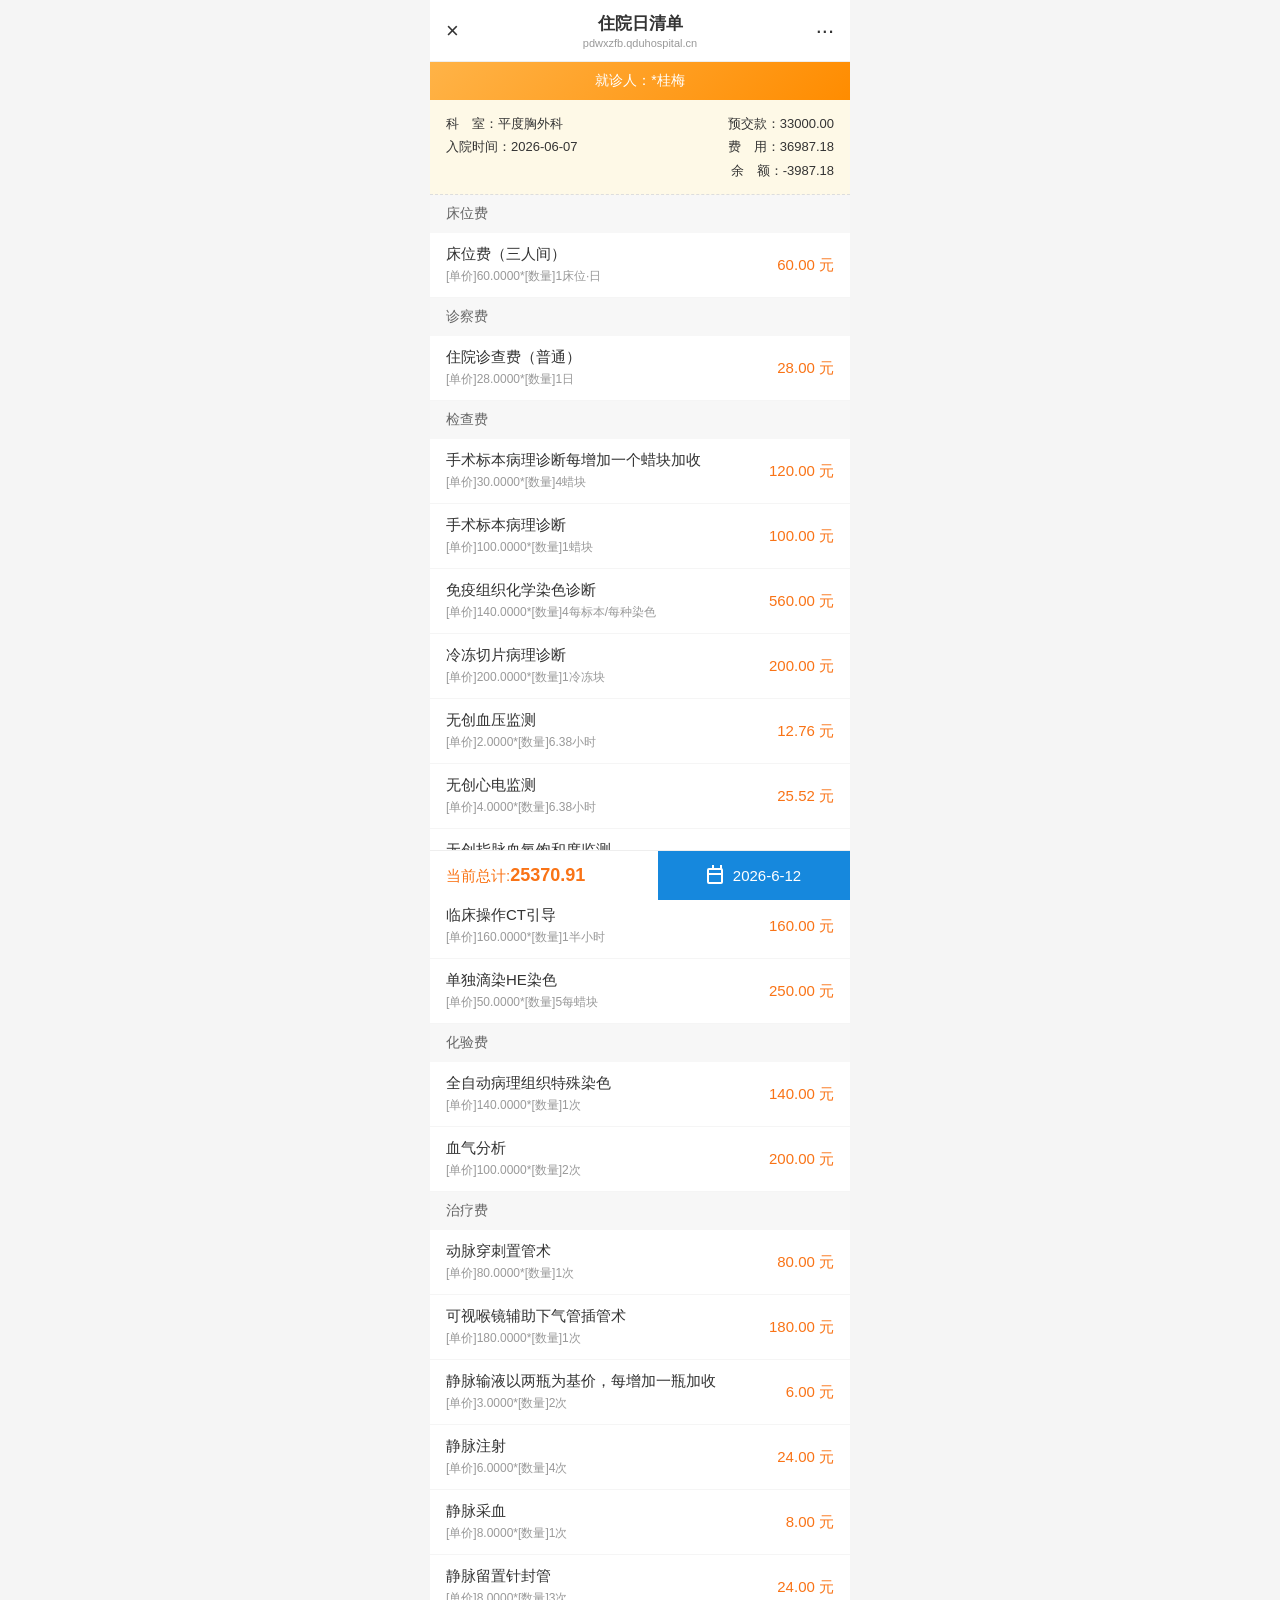
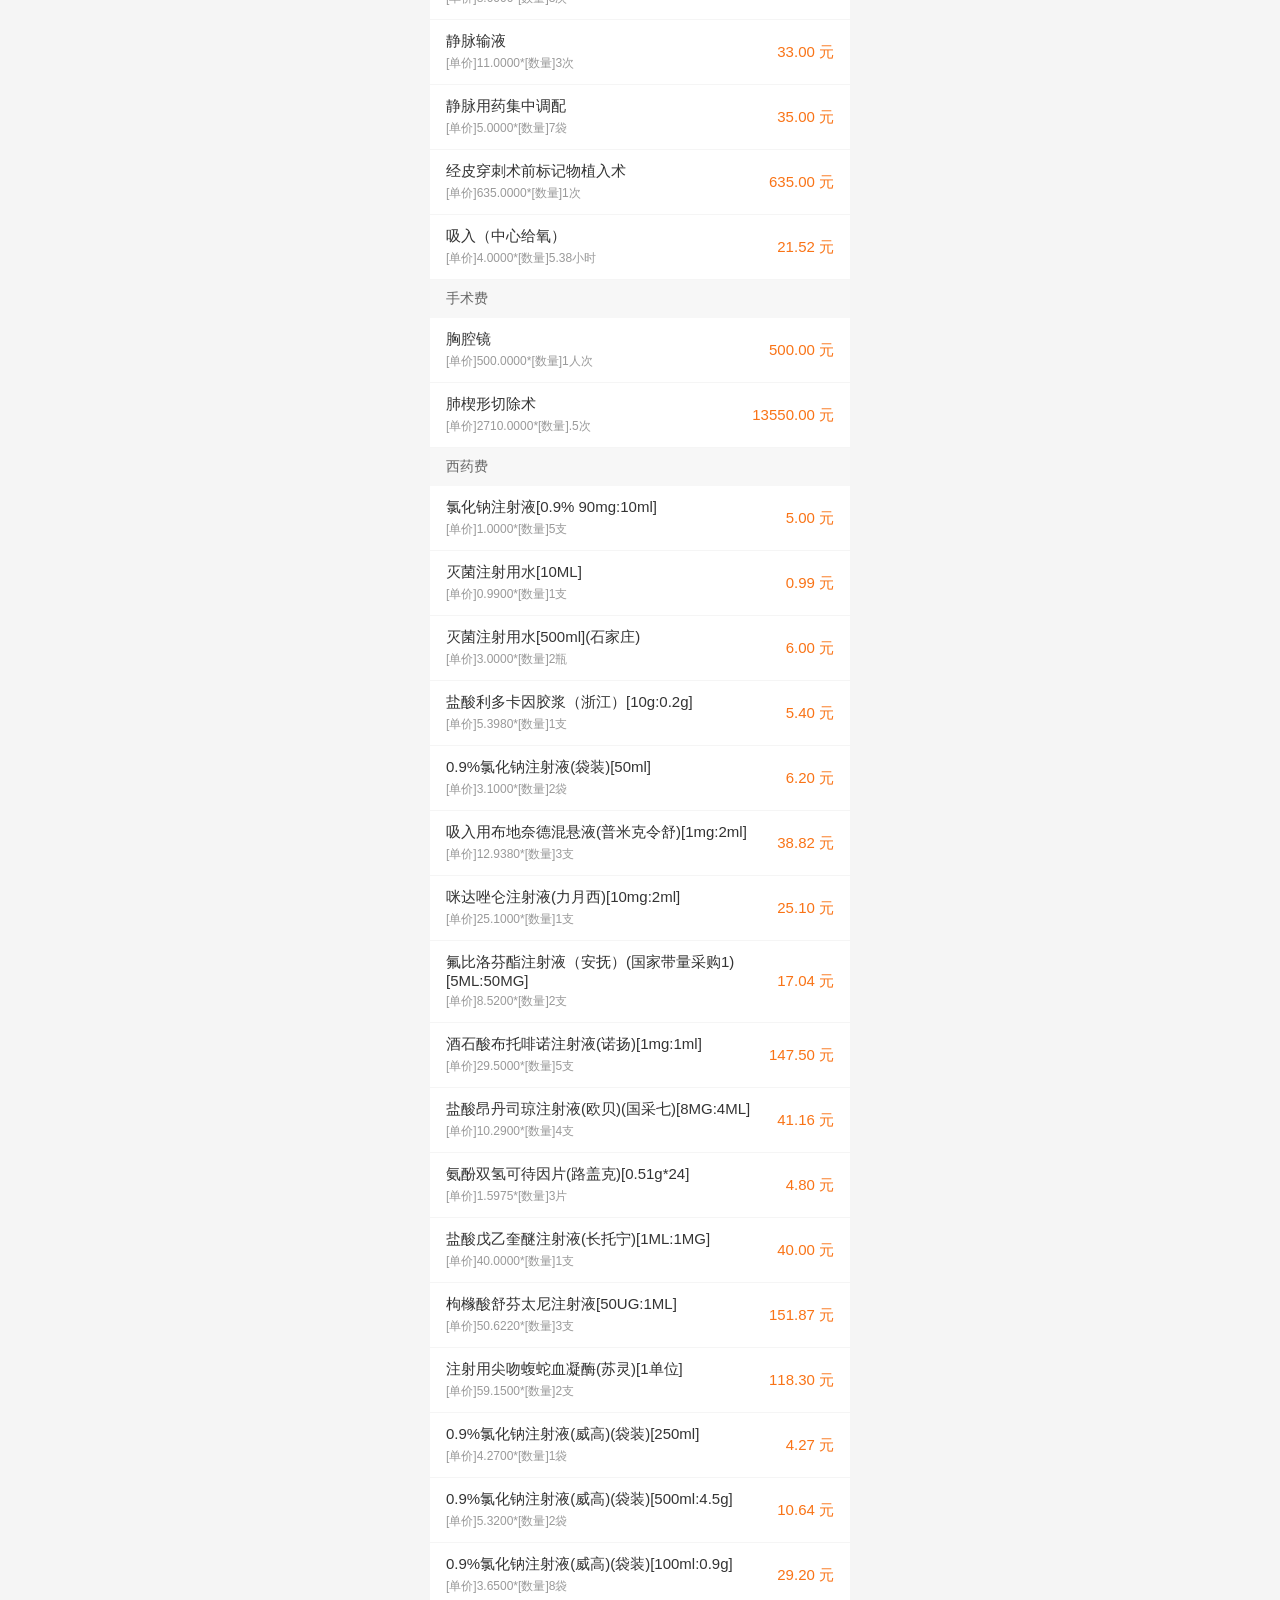
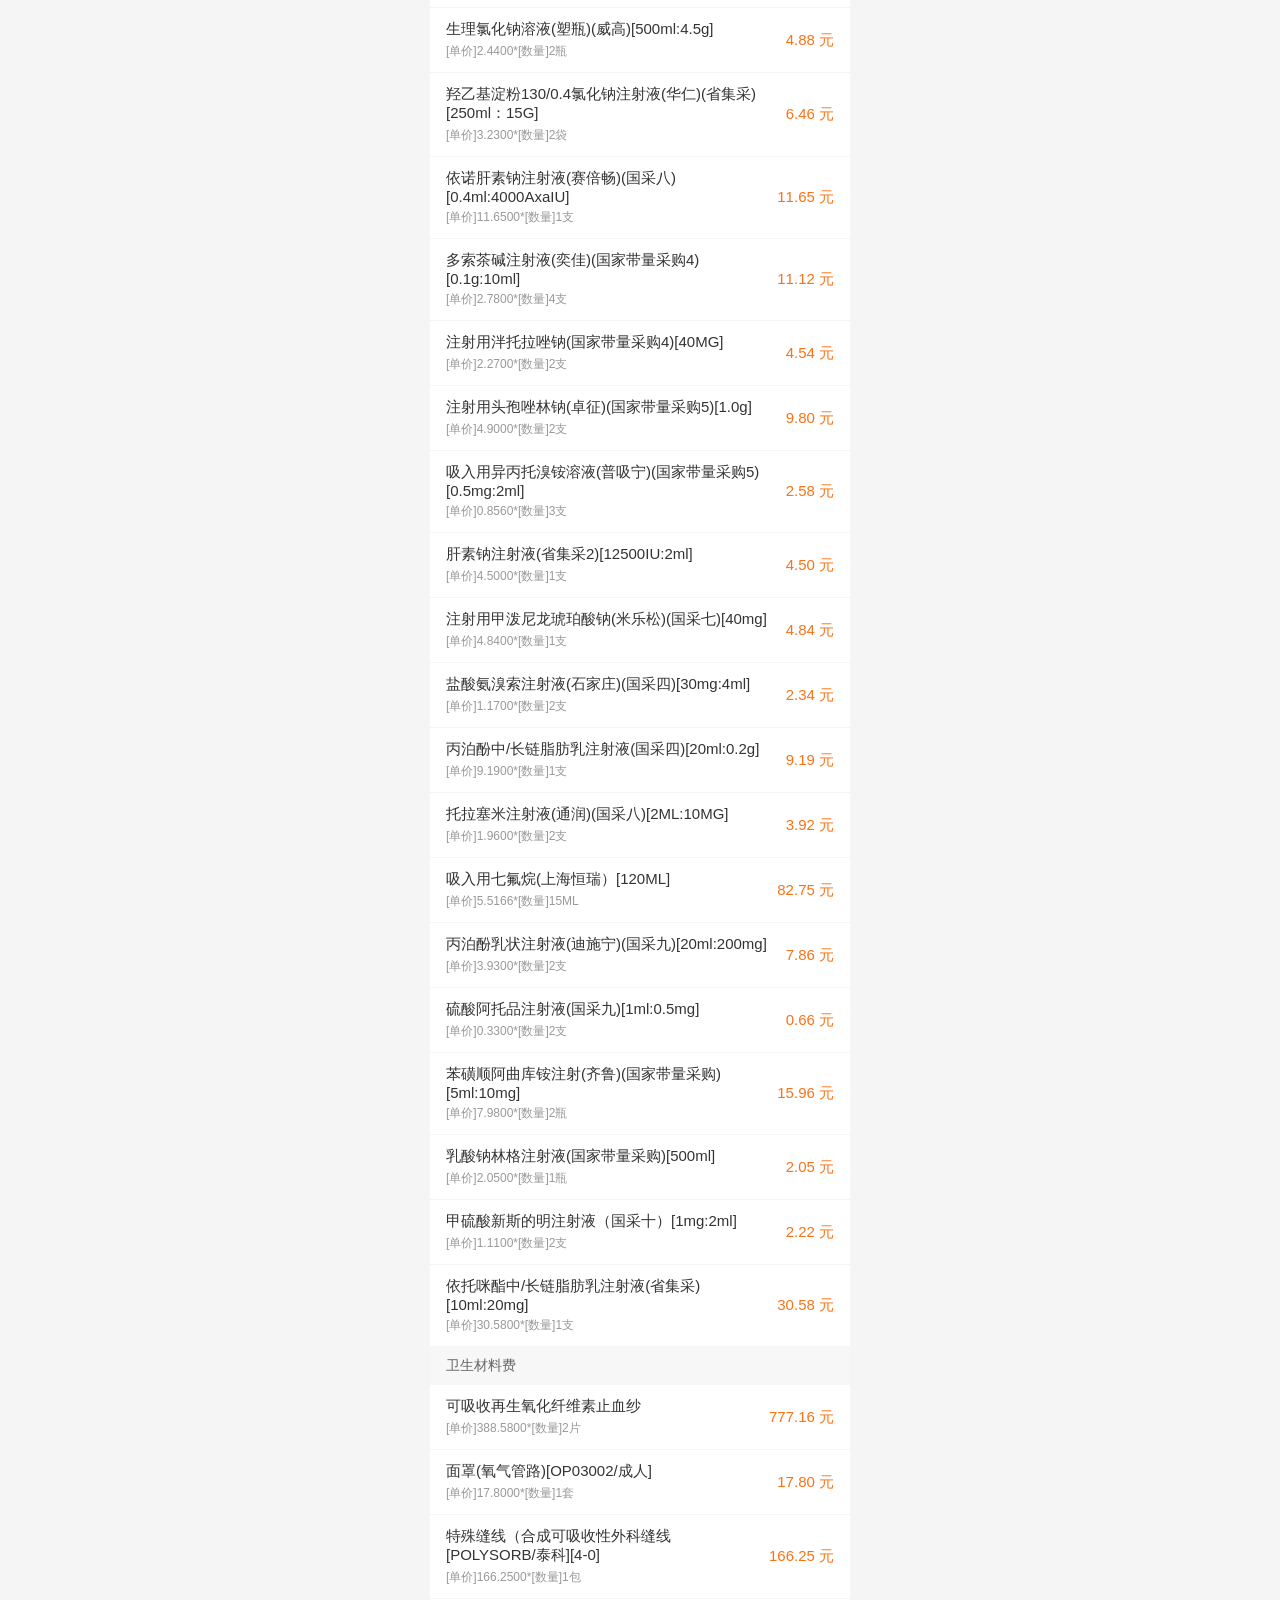
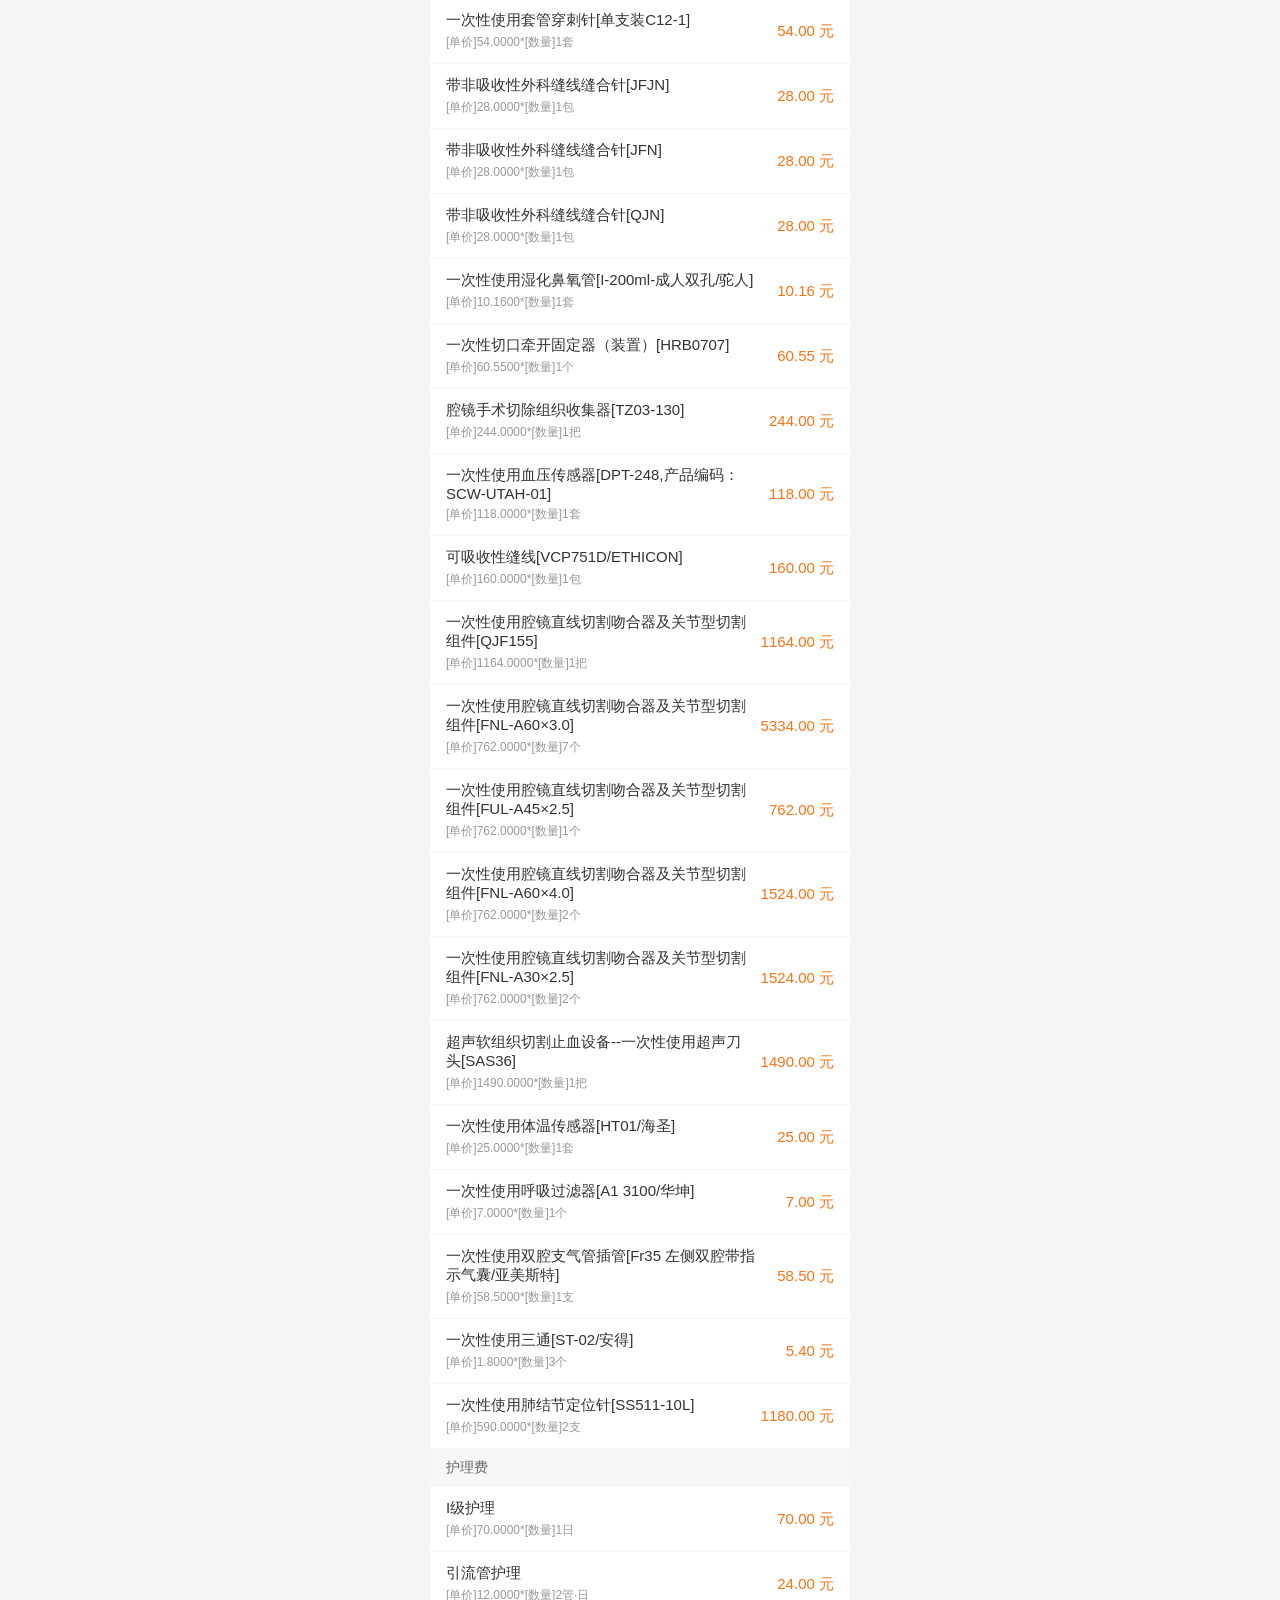
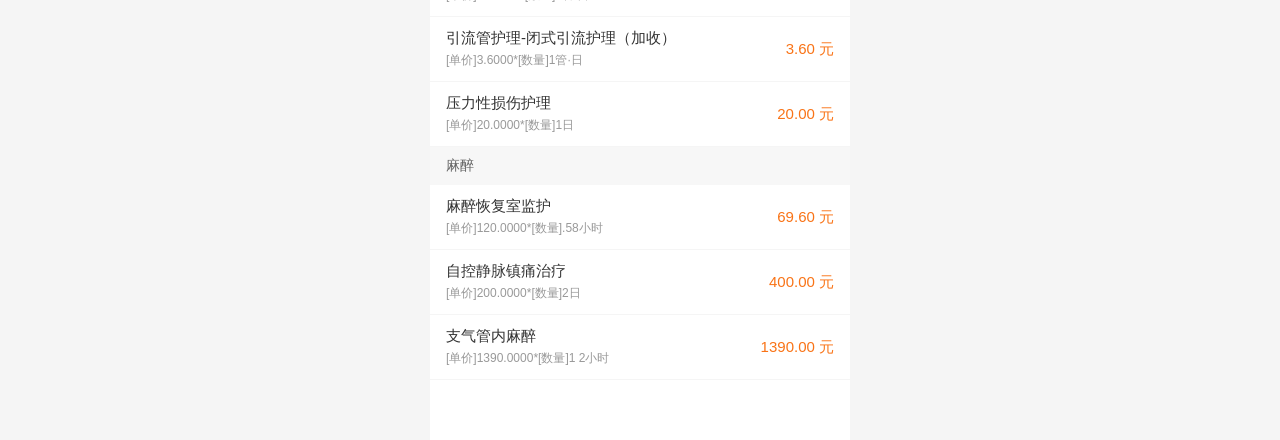
==== commit d47f2999: "Update fee amounts and add blue date display in bottom bar" ====
--- a/index.html
+++ b/index.html
@@ -1,4 +1,4 @@
-<!DOCTYPE html>
+﻿<!DOCTYPE html>
 <!-- saved from url=(0060)https://pleasant-amethyst-xc7ikl1s-dplb3nnczwse.edgeone.app/ -->
 <html lang="zh-CN" data-immersive-translate-page-theme="light" imt-state="dual" imt-translation-dir="ltr" imt-trans-position="after"><head><meta http-equiv="Content-Type" content="text/html; charset=UTF-8">
 
@@ -114,12 +114,16 @@
   transform: translateX(-50%);
   width: 100%;
   max-width: 420px;
-  padding: 14px 16px;
+  padding: 0;
   background: #fff;
   border-top: 1px solid #eee;
-  text-align: left;
+  display: flex;
+  align-items: stretch;
+  justify-content: space-between;
 }
 .bottom-bar .total {
+  flex: 1;
+  padding: 14px 16px;
   font-size: 15px;
   color: #f97316;
   font-weight: 500;
@@ -127,6 +131,42 @@
 .bottom-bar .total .amount {
   font-size: 18px;
   font-weight: 700;
+}
+.bottom-bar .date-display {
+  width: 192px;
+  background: #1688dd;
+  color: #fff;
+  display: flex;
+  align-items: center;
+  justify-content: center;
+  gap: 10px;
+  font-size: 15px;
+  font-weight: 500;
+}
+.bottom-bar .date-display .calendar-icon {
+  width: 16px;
+  height: 16px;
+  border: 2px solid currentColor;
+  border-radius: 2px;
+  position: relative;
+}
+.bottom-bar .date-display .calendar-icon::before {
+  content: "";
+  position: absolute;
+  left: -2px;
+  right: -2px;
+  top: 3px;
+  border-top: 2px solid currentColor;
+}
+.bottom-bar .date-display .calendar-icon::after {
+  content: "";
+  position: absolute;
+  left: 3px;
+  top: -5px;
+  width: 6px;
+  height: 4px;
+  border-left: 2px solid currentColor;
+  border-right: 2px solid currentColor;
 }
 </style>
 <style data-id="immersive-translate-default-injected-css">:root {
@@ -767,11 +807,11 @@
     </div>
     <div class="summary-row">
       <span class="left">入院时间：2026-06-07</span>
-      <span class="right">费　用：36506.25</span>
+      <span class="right">费　用：36987.18</span>
     </div>
     <div class="summary-row">
       <span class="left"></span>
-      <span class="right">余　额：-3506.25</span>
+      <span class="right">余　额：-3987.18</span>
     </div>
   </div>
 
@@ -1453,8 +1493,12 @@
     <div class="total">
       <span class="label">当前总计:</span><span class="amount">25370.91</span>
     </div>
+    <div class="date-display">
+      <span class="calendar-icon" aria-hidden="true"></span>
+      <span>2026-6-12</span>
+    </div>
   </div>
 </div>
 
 
-</body><div id="immersive-translate-popup" style="all: initial"><template shadowrootmode="open"><div id="mount" style="display: block;"></div></template></div></html>+</body><div id="immersive-translate-popup" style="all: initial"><template shadowrootmode="open"><div id="mount" style="display: block;"></div></template></div></html>
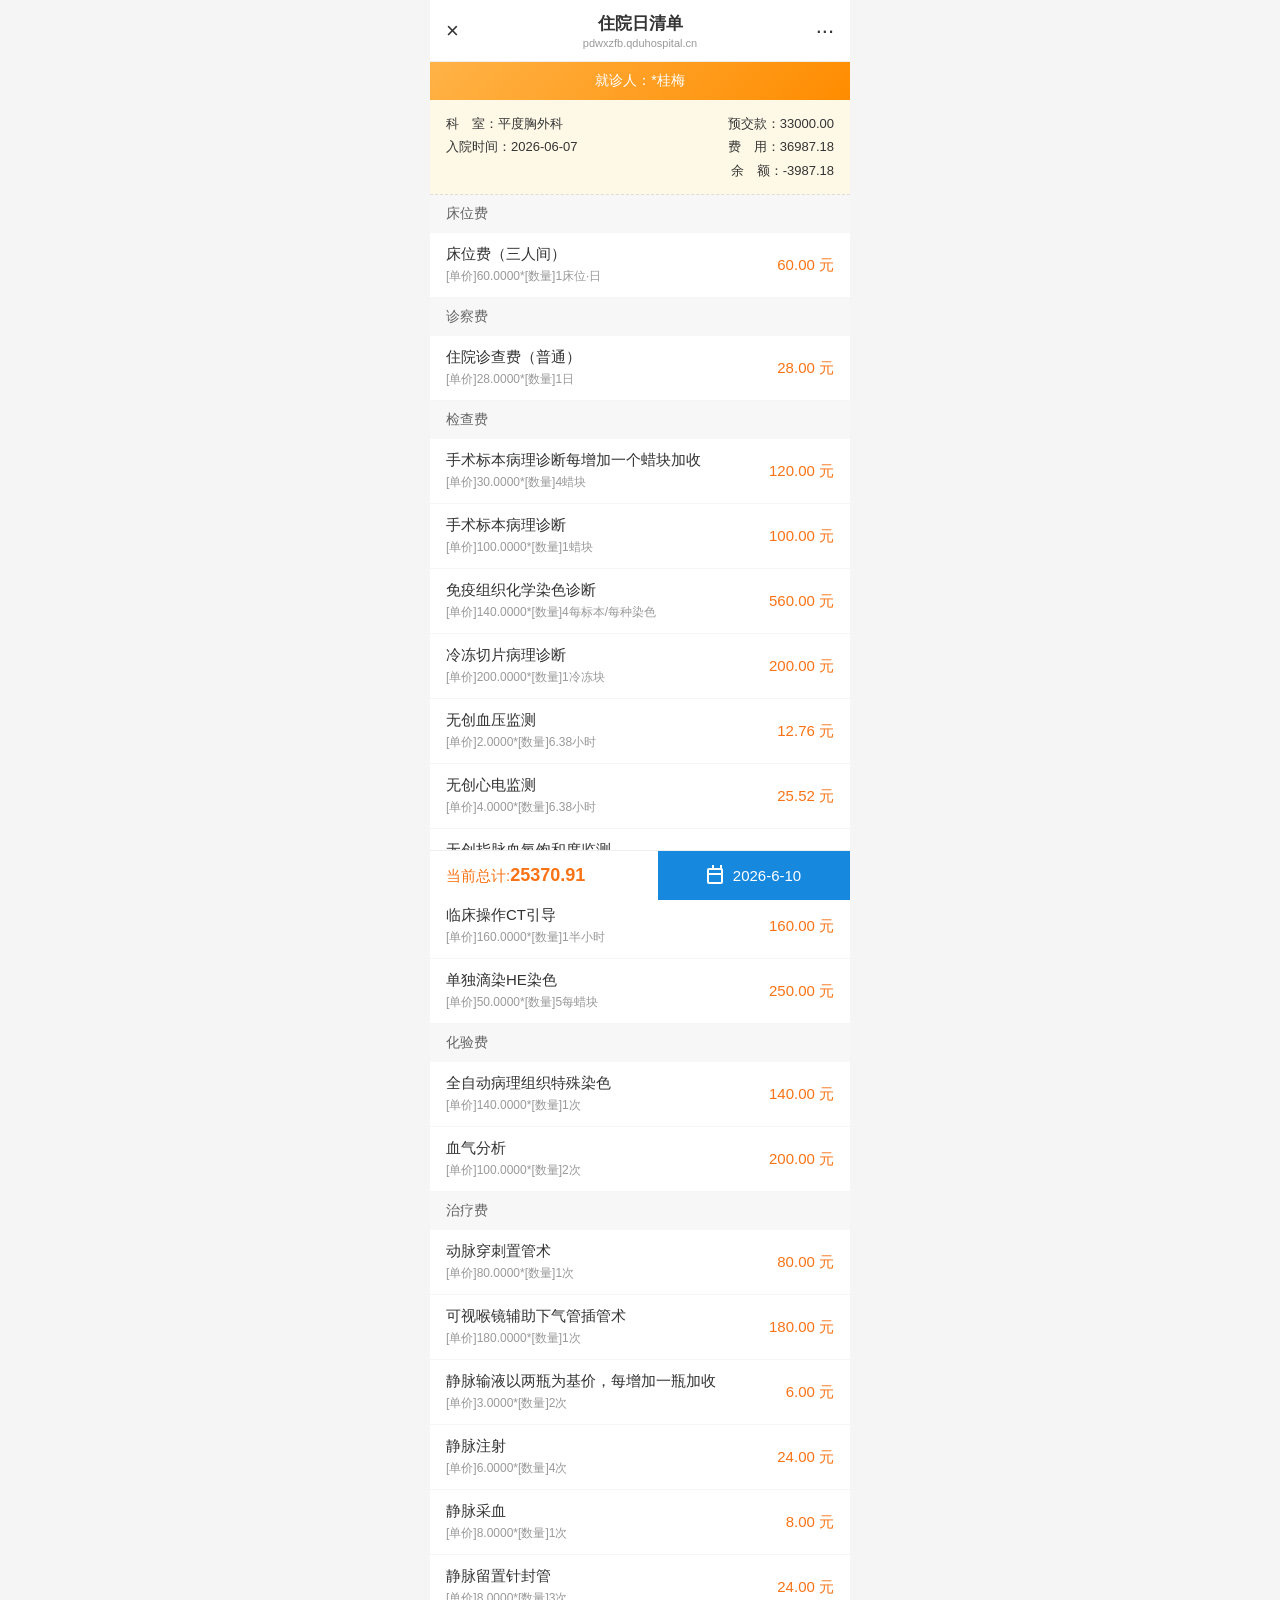
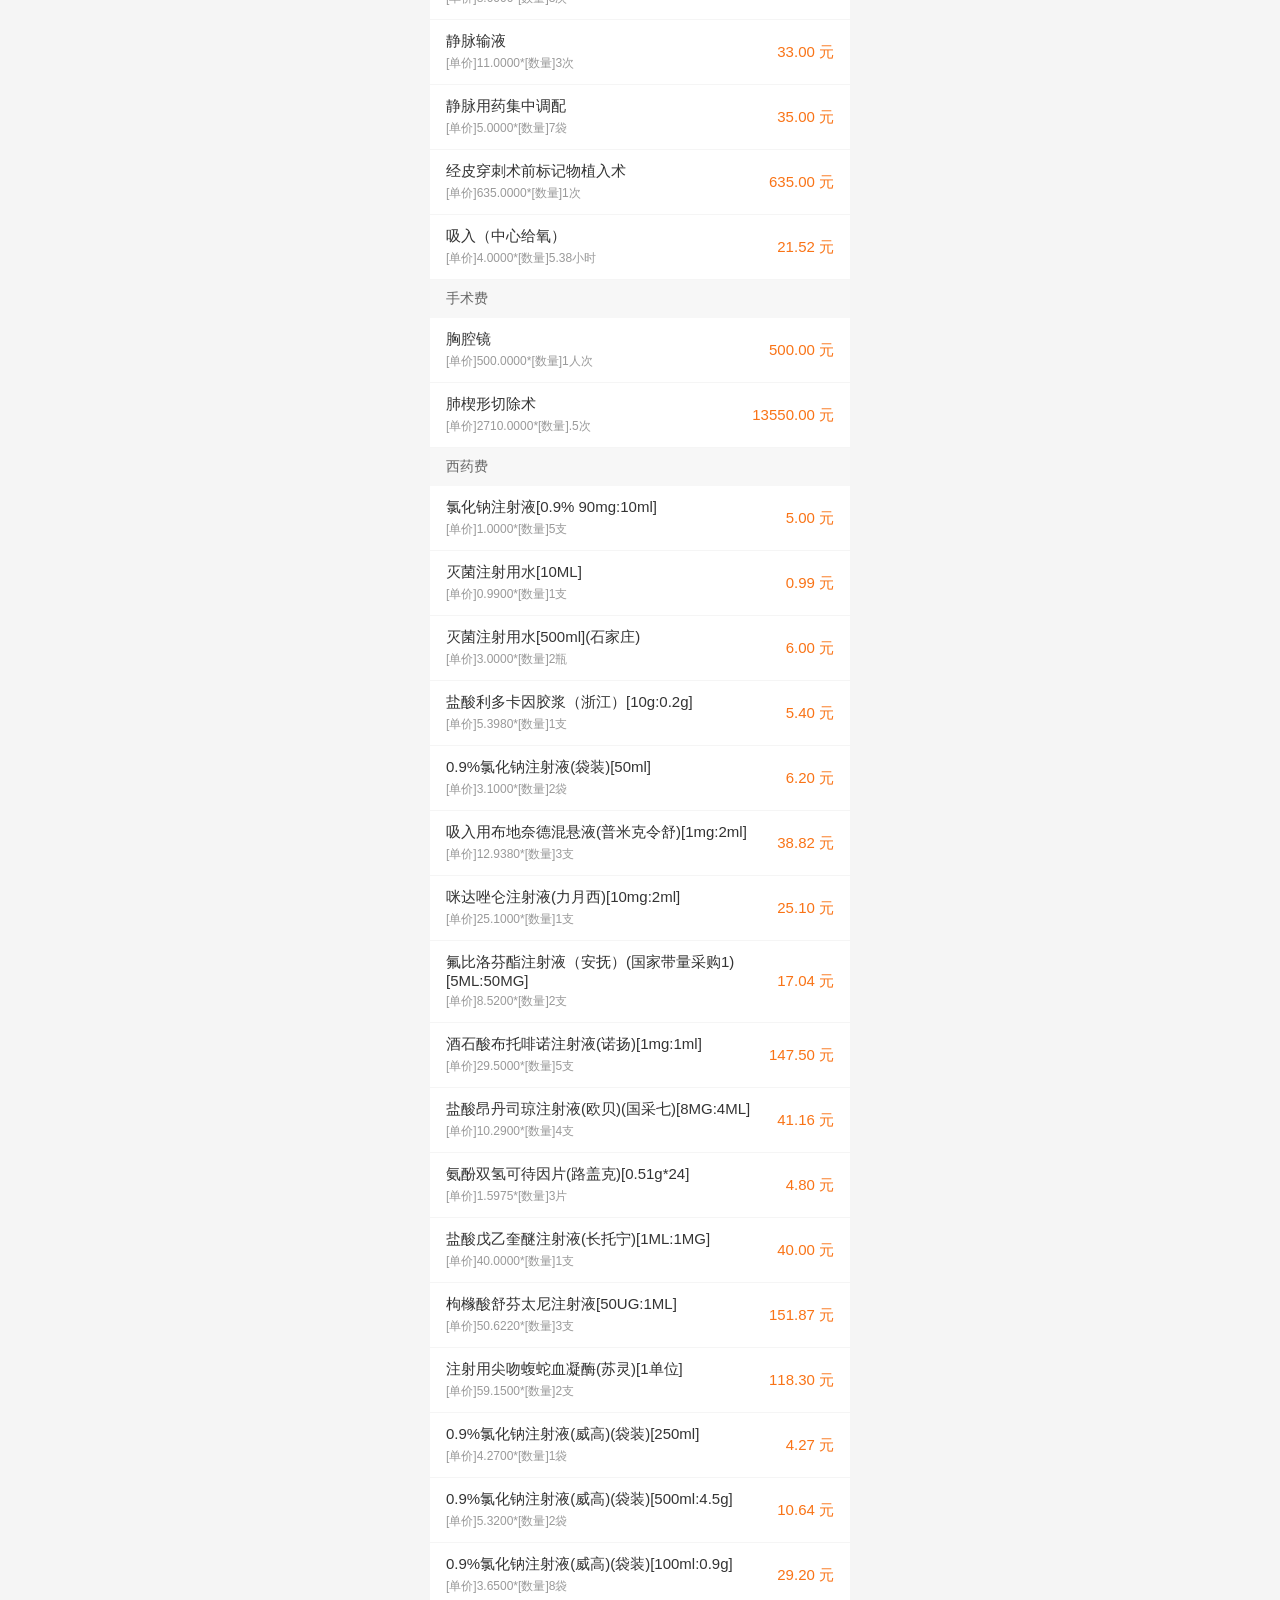
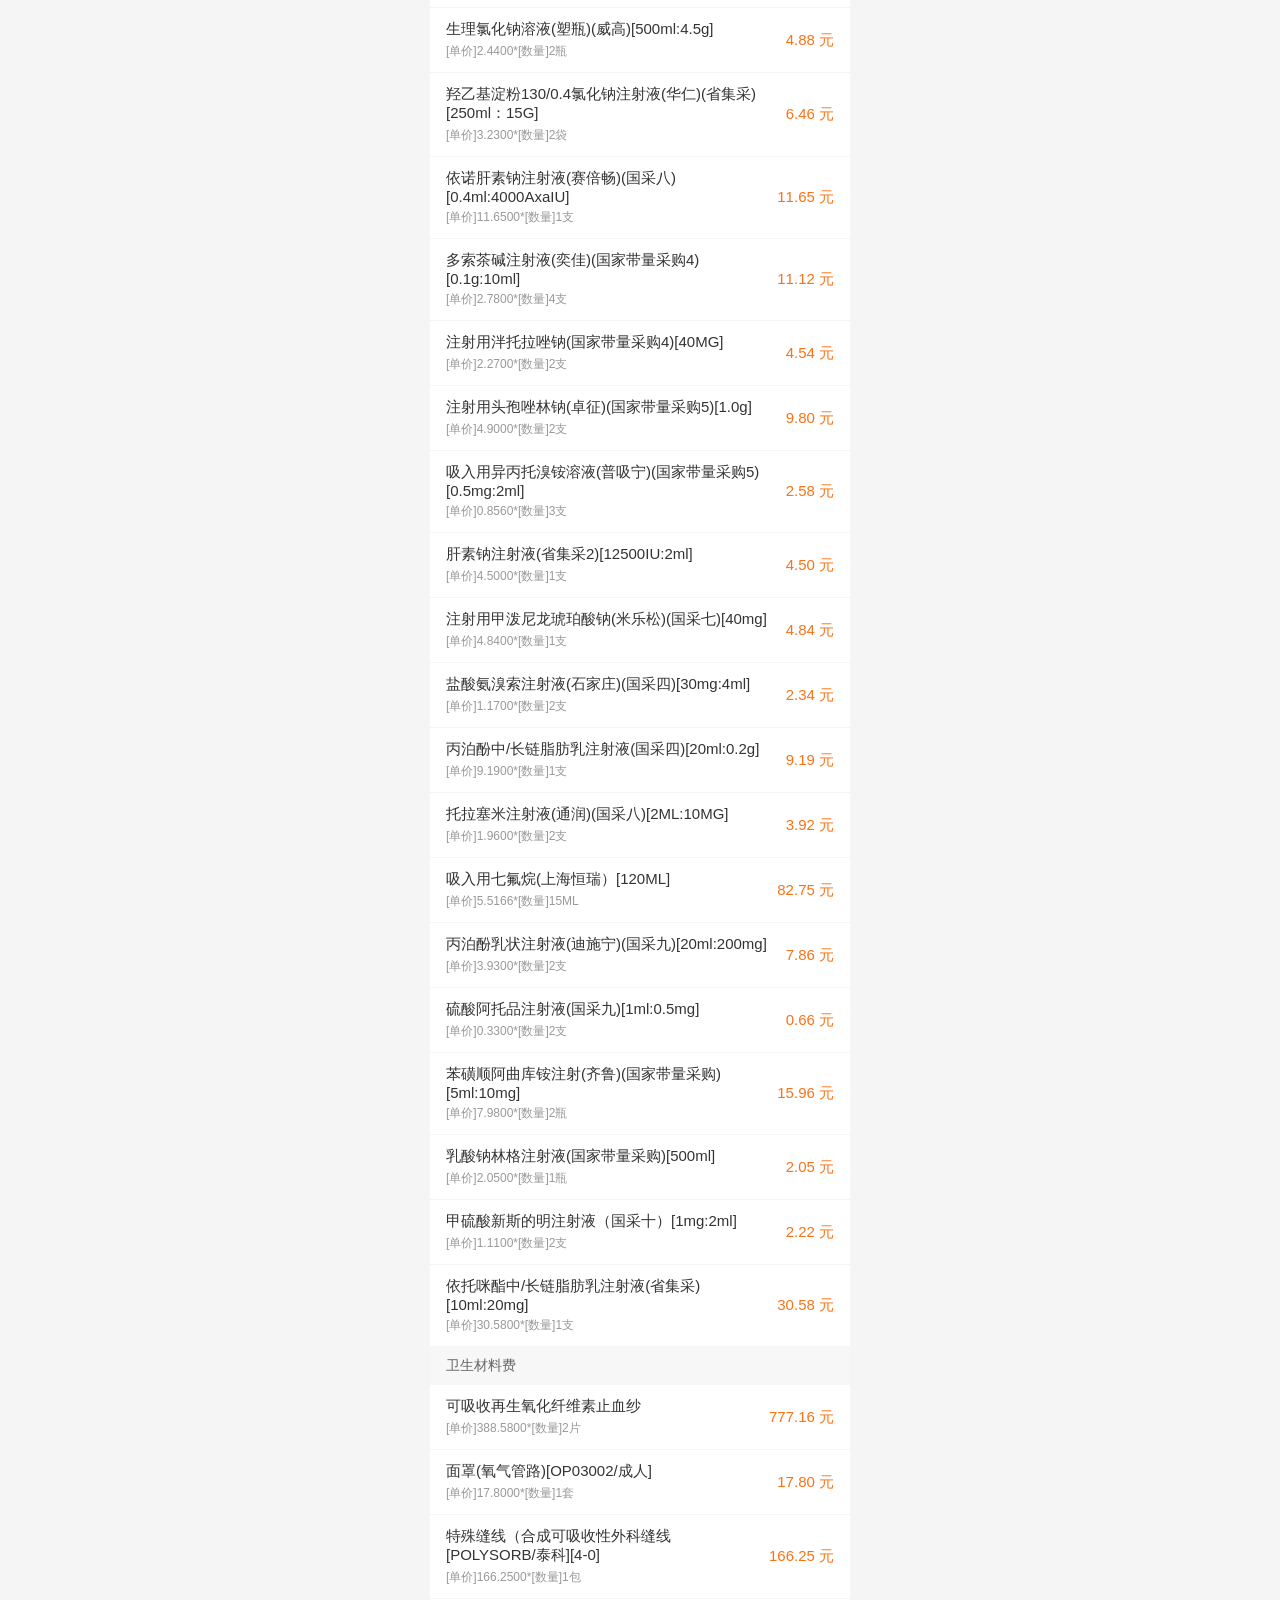
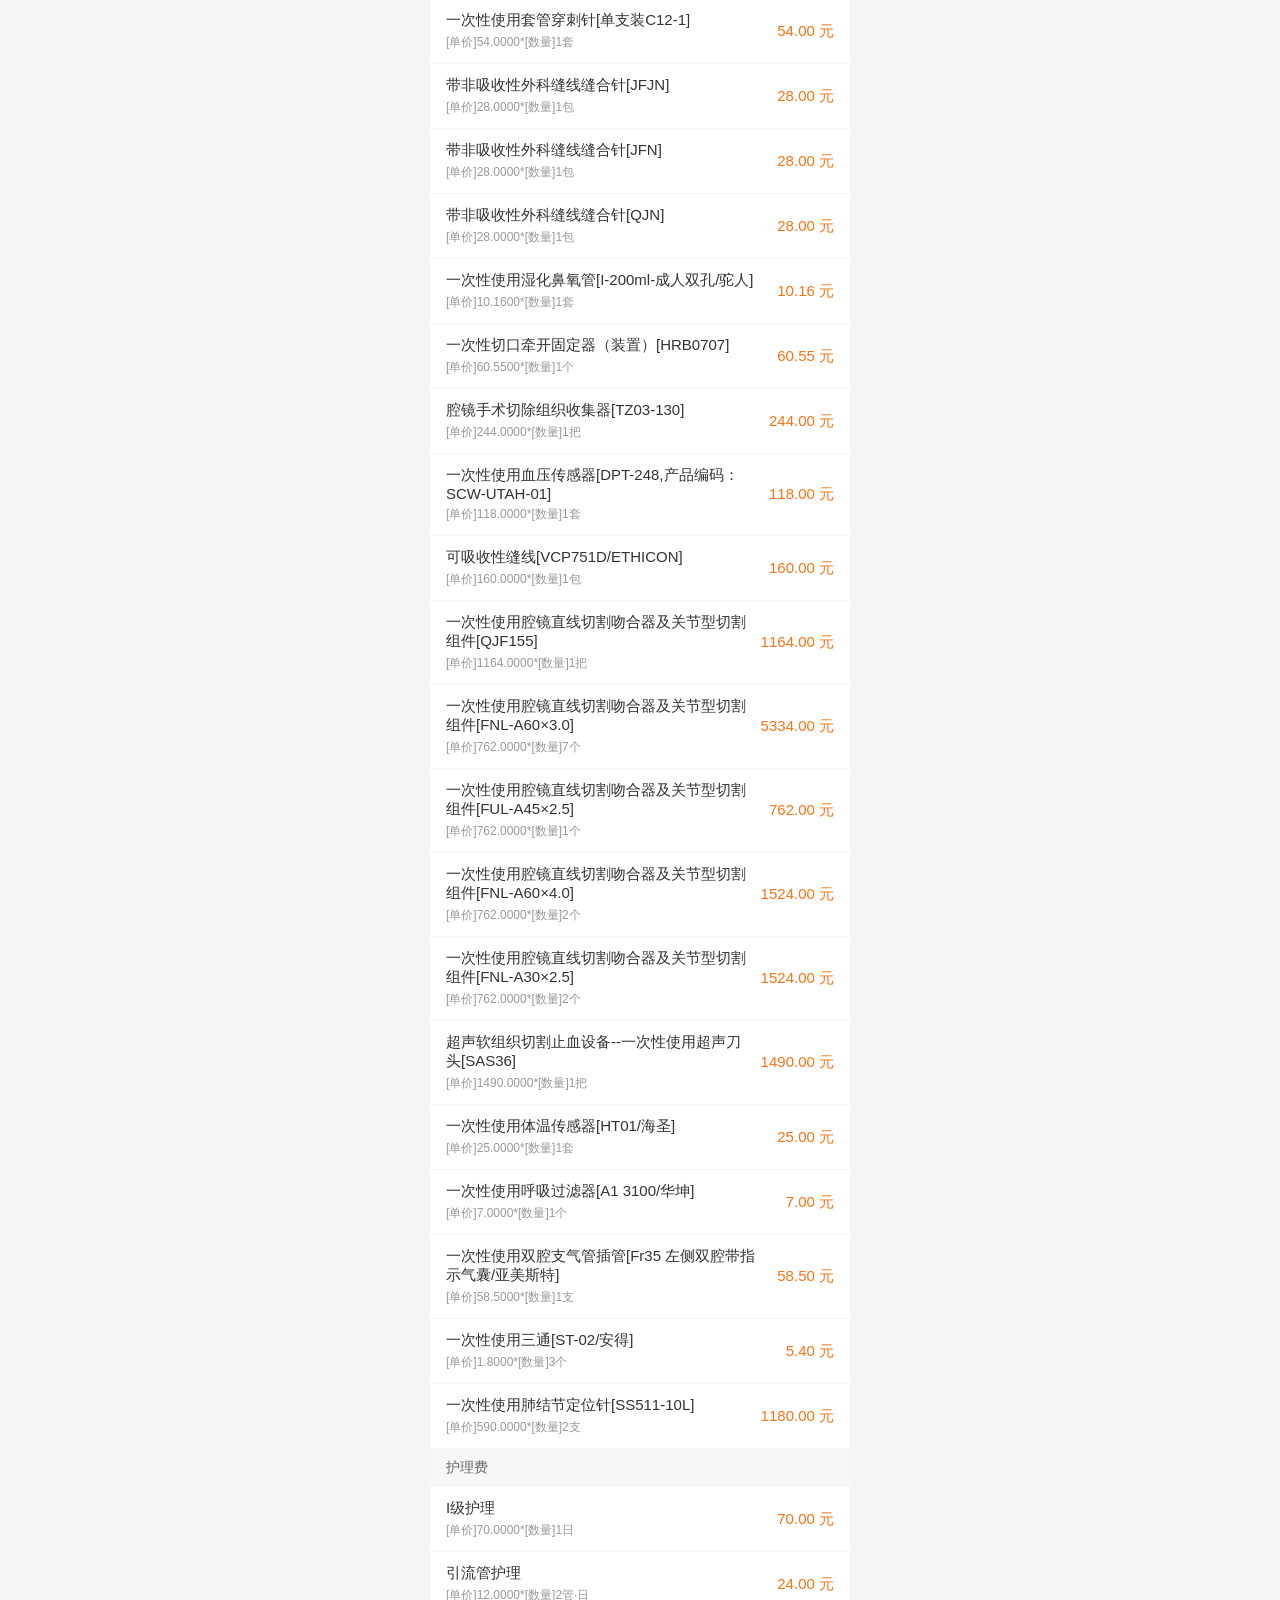
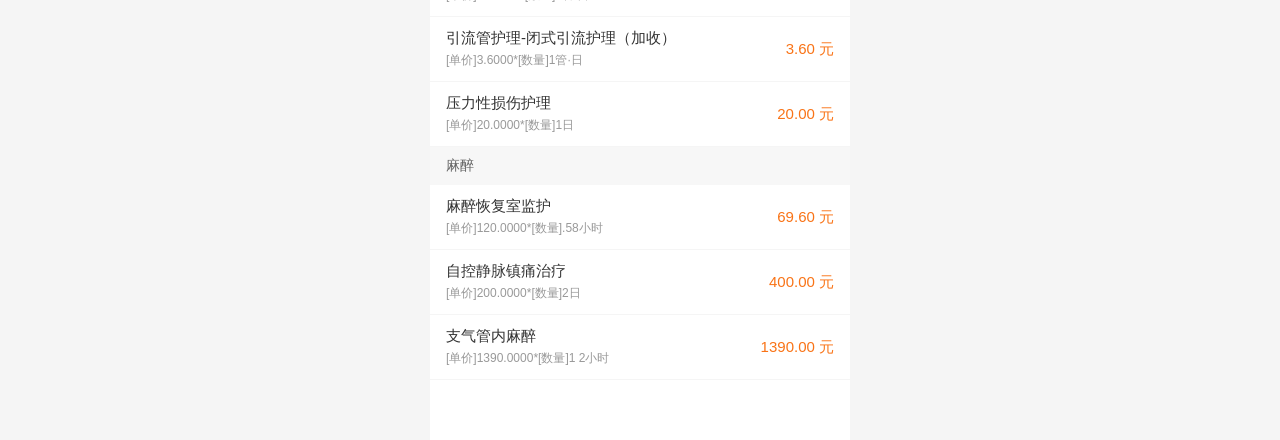
==== commit 3374f257: "Change bottom date display to June 10" ====
--- a/index.html
+++ b/index.html
@@ -1495,7 +1495,7 @@
     </div>
     <div class="date-display">
       <span class="calendar-icon" aria-hidden="true"></span>
-      <span>2026-6-12</span>
+      <span>2026-6-10</span>
     </div>
   </div>
 </div>
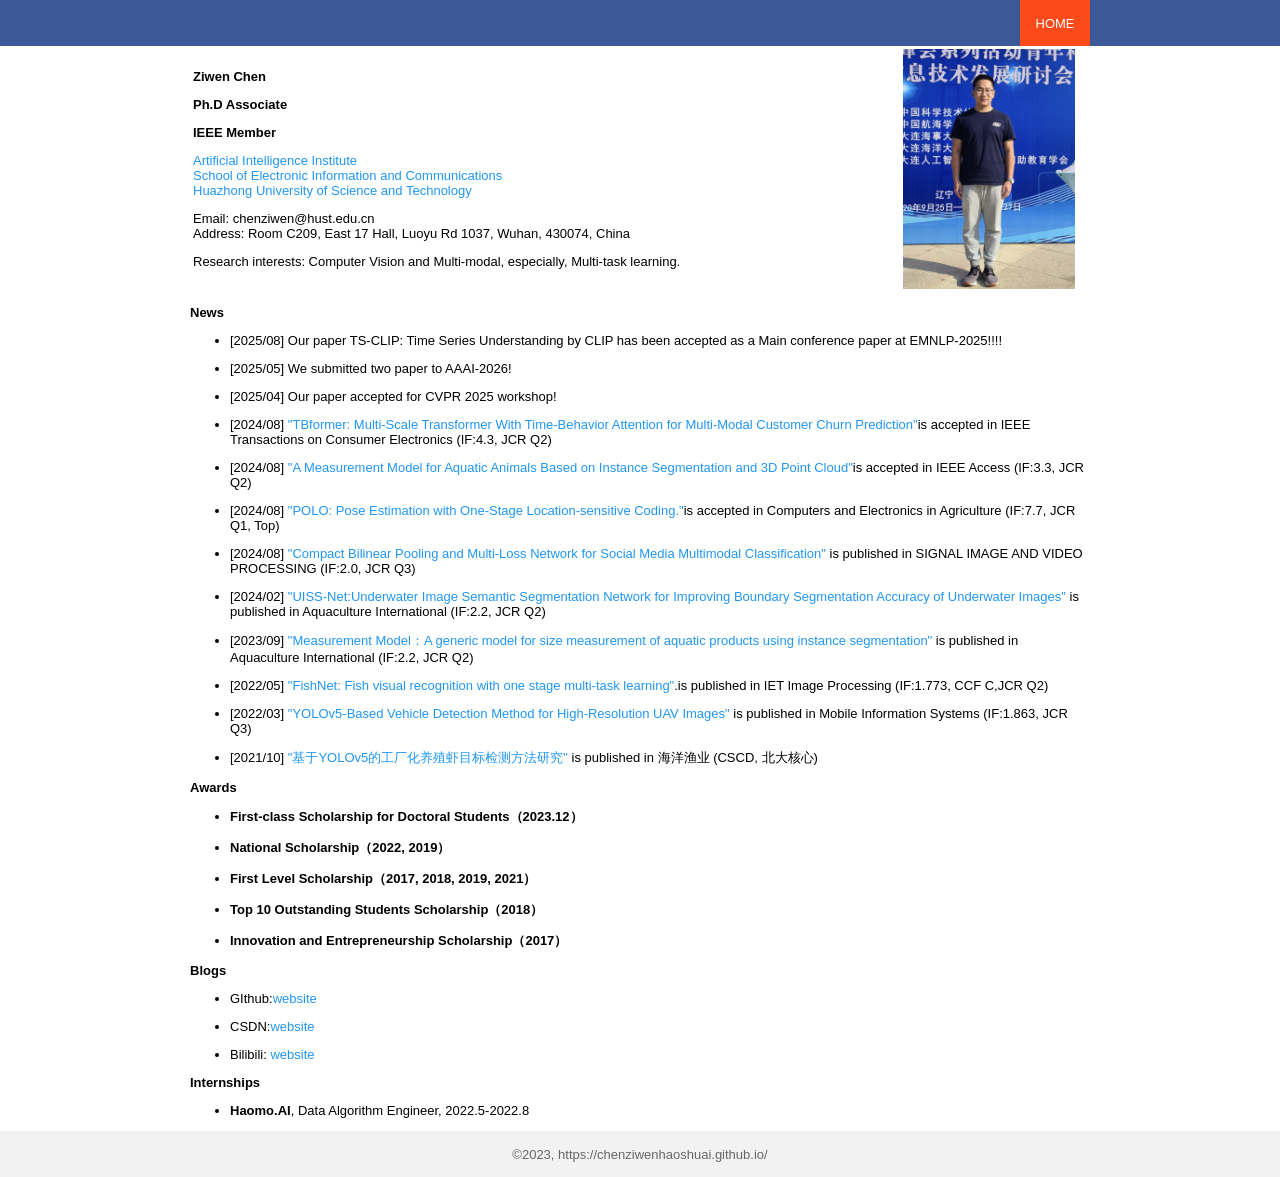
==== commit b6edff78: "Restore site to Aug 26 2025 version" ====
--- a/index.html
+++ b/index.html
@@ -1,1504 +1,1954 @@
-﻿<!DOCTYPE html>
-<!-- saved from url=(0060)https://pleasant-amethyst-xc7ikl1s-dplb3nnczwse.edgeone.app/ -->
-<html lang="zh-CN" data-immersive-translate-page-theme="light" imt-state="dual" imt-translation-dir="ltr" imt-trans-position="after"><head><meta http-equiv="Content-Type" content="text/html; charset=UTF-8">
-
-<meta name="viewport" content="width=device-width, initial-scale=1.0, maximum-scale=1.0, user-scalable=no">
-<title>住院日清单</title>
-<style>
-* { margin: 0; padding: 0; box-sizing: border-box; }
-body {
-  font-family: -apple-system, BlinkMacSystemFont, "PingFang SC", "Hiragino Sans GB", "Microsoft YaHei", sans-serif;
-  background: #f5f5f5;
-  display: flex;
-  justify-content: center;
-}
-.container {
-  width: 100%;
-  max-width: 420px;
-  background: #fff;
-  min-height: 100vh;
-  position: relative;
-  padding-bottom: 60px;
-}
-.nav-bar {
-  display: flex;
-  align-items: center;
-  justify-content: space-between;
-  padding: 12px 16px;
-  background: #fff;
-  border-bottom: 1px solid #eee;
-}
-.nav-bar .close-btn {
-  font-size: 22px;
-  color: #333;
-  width: 30px;
-}
-.nav-bar .title-section {
-  text-align: center;
-  flex: 1;
-}
-.nav-bar .title-section .title {
-  font-size: 17px;
-  font-weight: 600;
-  color: #333;
-}
-.nav-bar .title-section .subtitle {
-  font-size: 11px;
-  color: #999;
-  margin-top: 2px;
-}
-.nav-bar .more-btn {
-  font-size: 22px;
-  color: #333;
-  width: 30px;
-  text-align: right;
-}
-.summary-box {
-  background: #fef9e7;
-  padding: 12px 16px;
-  border-bottom: 1px dashed #ddd;
-}
-.summary-row {
-  display: flex;
-  justify-content: space-between;
-  font-size: 13px;
-  color: #333;
-  line-height: 1.8;
-}
-.summary-row .left {
-  flex: 1;
-}
-.summary-row .right {
-  flex: 1;
-  text-align: right;
-}
-.category-header {
-  background: #f7f7f7;
-  padding: 10px 16px;
-  font-size: 14px;
-  color: #666;
-  font-weight: 500;
-}
-.fee-item {
-  display: flex;
-  align-items: center;
-  justify-content: space-between;
-  padding: 12px 16px;
-  border-bottom: 1px solid #f5f5f5;
-}
-.fee-item .info {
-  flex: 1;
-  min-width: 0;
-}
-.fee-item .info .name {
-  font-size: 15px;
-  color: #333;
-  font-weight: 400;
-}
-.fee-item .info .detail {
-  font-size: 12px;
-  color: #999;
-  margin-top: 4px;
-}
-.fee-item .price {
-  font-size: 15px;
-  color: #f97316;
-  font-weight: 500;
-  white-space: nowrap;
-  margin-left: 10px;
-}
-.bottom-bar {
-  position: fixed;
-  bottom: 0;
-  left: 50%;
-  transform: translateX(-50%);
-  width: 100%;
-  max-width: 420px;
-  padding: 0;
-  background: #fff;
-  border-top: 1px solid #eee;
-  display: flex;
-  align-items: stretch;
-  justify-content: space-between;
-}
-.bottom-bar .total {
-  flex: 1;
-  padding: 14px 16px;
-  font-size: 15px;
-  color: #f97316;
-  font-weight: 500;
-}
-.bottom-bar .total .amount {
-  font-size: 18px;
-  font-weight: 700;
-}
-.bottom-bar .date-display {
-  width: 192px;
-  background: #1688dd;
-  color: #fff;
-  display: flex;
-  align-items: center;
-  justify-content: center;
-  gap: 10px;
-  font-size: 15px;
-  font-weight: 500;
-}
-.bottom-bar .date-display .calendar-icon {
-  width: 16px;
-  height: 16px;
-  border: 2px solid currentColor;
-  border-radius: 2px;
-  position: relative;
-}
-.bottom-bar .date-display .calendar-icon::before {
-  content: "";
-  position: absolute;
-  left: -2px;
-  right: -2px;
-  top: 3px;
-  border-top: 2px solid currentColor;
-}
-.bottom-bar .date-display .calendar-icon::after {
-  content: "";
-  position: absolute;
-  left: 3px;
-  top: -5px;
-  width: 6px;
-  height: 4px;
-  border-left: 2px solid currentColor;
-  border-right: 2px solid currentColor;
-}
-</style>
-<style data-id="immersive-translate-default-injected-css">:root {
-  --immersive-translate-theme-underline-borderColor: #72ece9;
-  --immersive-translate-theme-nativeUnderline-borderColor: #72ece9;
-  --immersive-translate-theme-nativeDashed-borderColor: #72ece9;
-  --immersive-translate-theme-nativeDotted-borderColor: #72ece9;
-  --immersive-translate-theme-highlight-backgroundColor: #ffff00;
-  --immersive-translate-theme-dashed-borderColor: #59c1bd;
-  --immersive-translate-theme-blockquote-borderColor: #cc3355;
-  --immersive-translate-theme-thinDashed-borderColor: #ff374f;
-  --immersive-translate-theme-dashedBorder-borderColor: #94a3b8;
-  --immersive-translate-theme-dashedBorder-borderRadius: 0;
-  --immersive-translate-theme-solidBorder-borderColor: #94a3b8;
-  --immersive-translate-theme-solidBorder-borderRadius: 0;
-  --immersive-translate-theme-dotted-borderColor: #94a3b8;
-  --immersive-translate-theme-wavy-borderColor: #72ece9;
-  --immersive-translate-theme-dividingLine-borderColor: #94a3b8;
-  --immersive-translate-theme-grey-textColor: #2f4f4f;
-  --immersive-translate-theme-marker-backgroundColor: #fbda41;
-  --immersive-translate-theme-marker-backgroundColor-rgb: 251, 218, 65;
-  --immersive-translate-theme-marker2-backgroundColor: #ffff00;
-  --immersive-translate-theme-background-backgroundColor: #dbafaf;
-  --immersive-translate-theme-background-backgroundColor-rgb: 219, 175, 175;
-  --immersive-translate-theme-background-backgroundOpacity: 12;
-  --immersive-translate-theme-opacity-opacity: 10;
-}
-
-[imt-state="dual"] .immersive-translate-target-translation-pre-whitespace {
-  white-space: pre-wrap !important;
-}
-
-[imt-state="dual"] .immersive-translate-pdf-target-container {
-  position: absolute;
-  background-color: #fff;
-  font-family: -apple-system, BlinkMacSystemFont, "Segoe UI", Roboto, Helvetica,
-    sans-serif;
-  top: 0;
-  width: 600px;
-  height: 100%;
-  z-index: 2;
-  line-height: 1.3;
-  font-size: 16px;
-}
-[imt-state="dual"] .immersive-translate-target-wrapper[dir="rtl"] {
-  text-align: right;
-}
-
-.immersive-translate-target-wrapper {
-  font-feature-settings: normal;
-}
-
-[imt-state="dual"]
-  .immersive-translate-pdf-target-container
-  .immersive-translate-target-wrapper {
-  color: rgb(0, 0, 0);
-  white-space: normal;
-  position: absolute;
-}
-
-[imt-state="dual"]
-  .immersive-translate-pdf-target-container
-  .immersive-translate-target-wrapper
-  font {
-  color: inherit;
-  white-space: inherit;
-  position: unset;
-}
-
-[imt-state="translation"] .immersive-translate-target-wrapper > br {
-  display: none;
-}
-
-[imt-state="translation"]
-  .immersive-translate-target-translation-block-wrapper {
-  margin: 0 !important;
-}
-
-[imt-state="dual"] .immersive-translate-target-translation-block-wrapper {
-  margin: 8px 0 !important;
-  display: inline-block;
-}
-
-.imt-mouse-hover-power-user-compare
-  .immersive-translate-target-translation-block-wrapper {
-  background-color: rgba(226, 60, 124, 0.12);
-  padding: 6px;
-}
-
-[imt-trans-position="before"]
-  .immersive-translate-target-translation-block-wrapper {
-  display: block;
-}
-
-[imt-trans-position="before"]
-  .immersive-translate-target-translation-block-wrapper {
-  margin-top: 0 !important;
-}
-
-[imt-state="dual"] .immersive-translate-target-translation-pdf-block-wrapper {
-  margin: 0 !important;
-  display: inline-block;
-}
-
-[imt-state="dual"] .immersive-translate-target-translation-theme-grey-inner,
-[imt-state="translation"] .immersive-translate-target-translation-theme-grey-inner,
-[imt-state="translation"]
-  [data-imt-translation-only="1"].immersive-translate-target-inner.immersive-translate-target-translation-theme-grey {
-  color: var(--immersive-translate-theme-grey-textColor);
-}
-
-[imt-state="dual"]
-  .immersive-translate-target-translation-theme-underline-inner {
-  border-bottom: 1px solid
-    var(--immersive-translate-theme-underline-borderColor) !important;
-}
-
-[imt-state="dual"]
-  .immersive-translate-target-translation-theme-nativeUnderline-inner,
-[imt-state="translation"]
-  .immersive-translate-target-translation-theme-nativeUnderline-inner,
-[imt-state="translation"]
-  [data-imt-translation-only="1"].immersive-translate-target-inner.immersive-translate-target-translation-theme-nativeUnderline {
-  text-decoration: underline !important;
-  text-decoration-color: var(
-    --immersive-translate-theme-nativeUnderline-borderColor
-  ) !important;
-}
-
-[imt-state="dual"]
-  .immersive-translate-target-translation-block-wrapper-theme-dashedBorder {
-  border: 1px dashed var(--immersive-translate-theme-dashedBorder-borderColor) !important;
-  border-radius: var(
-    --immersive-translate-theme-dashedBorder-borderRadius
-  ) !important;
-  padding: 6px;
-  margin-top: 2px;
-  display: inline-block;
-}
-
-[imt-state="dual"]
-  .immersive-translate-target-translation-inline-wrapper-theme-dashedBorder {
-  border: 1px dashed var(--immersive-translate-theme-dashedBorder-borderColor) !important;
-  border-radius: var(
-    --immersive-translate-theme-dashedBorder-borderRadius
-  ) !important;
-  padding: 2px;
-}
-
-[imt-state="dual"]
-  .immersive-translate-target-translation-block-wrapper-theme-solidBorder {
-  border: 1px solid var(--immersive-translate-theme-solidBorder-borderColor) !important;
-  border-radius: var(
-    --immersive-translate-theme-solidBorder-borderRadius
-  ) !important;
-  padding: 6px;
-  margin-top: 2px;
-  display: inline-block;
-}
-
-[imt-state="dual"]
-  .immersive-translate-target-translation-inline-wrapper-theme-solidBorder {
-  border: 1px solid var(--immersive-translate-theme-solidBorder-borderColor) !important;
-  border-radius: var(
-    --immersive-translate-theme-solidBorder-borderRadius
-  ) !important;
-  padding: 2px;
-}
-
-[imt-state="dual"]
-  .immersive-translate-target-translation-theme-nativeDashed-inner,
-[imt-state="translation"]
-  .immersive-translate-target-translation-theme-nativeDashed-inner,
-[imt-state="translation"]
-  [data-imt-translation-only="1"].immersive-translate-target-inner.immersive-translate-target-translation-theme-nativeDashed {
-  text-decoration: underline !important;
-  text-decoration-color: var(
-    --immersive-translate-theme-nativeDashed-borderColor
-  ) !important;
-  text-decoration-style: dashed !important;
-}
-
-[imt-state="dual"]
-  .immersive-translate-target-translation-theme-thinDashed-inner {
-  border-bottom: 1px dashed
-    var(--immersive-translate-theme-thinDashed-borderColor) !important;
-}
-
-[imt-state="dual"] .immersive-translate-target-translation-theme-dotted-inner {
-  background-image: linear-gradient(
-    to right,
-    var(--immersive-translate-theme-dotted-borderColor) 30%,
-    rgba(255, 255, 255, 0) 0%
-  );
-  background-position: bottom;
-  background-size: 5px 1px;
-  background-repeat: repeat-x;
-  padding-bottom: 3px;
-}
-
-[imt-state="dual"]
-  .immersive-translate-target-translation-theme-nativeDotted-inner,
-[imt-state="translation"]
-  .immersive-translate-target-translation-theme-nativeDotted-inner,
-[imt-state="translation"]
-  [data-imt-translation-only="1"].immersive-translate-target-inner.immersive-translate-target-translation-theme-nativeDotted {
-  text-decoration: underline !important;
-  text-decoration-color: var(
-    --immersive-translate-theme-nativeDotted-borderColor
-  ) !important;
-  text-decoration-style: dotted !important;
-}
-
-[imt-state="dual"] .immersive-translate-target-translation-theme-wavy-inner,
-[imt-state="translation"] .immersive-translate-target-translation-theme-wavy-inner,
-[imt-state="translation"]
-  [data-imt-translation-only="1"].immersive-translate-target-inner.immersive-translate-target-translation-theme-wavy {
-  text-decoration: underline !important;
-  text-decoration-color: var(
-    --immersive-translate-theme-wavy-borderColor
-  ) !important;
-  text-decoration-style: wavy !important;
-}
-
-[imt-state="dual"] .immersive-translate-target-translation-theme-dashed-inner {
-  background: linear-gradient(
-      to right,
-      var(--immersive-translate-theme-dashed-borderColor) 0%,
-      var(--immersive-translate-theme-dashed-borderColor) 50%,
-      transparent 50%,
-      transparent 100%
-    )
-    repeat-x left bottom;
-  background-size: 8px 2px;
-  padding-bottom: 2px;
-}
-
-[imt-state="dual"]
-  .immersive-translate-target-translation-block-wrapper-theme-dividingLine::before {
-  content: "";
-  display: block;
-  max-width: 80px;
-  width: 10%;
-  border-top: 1px dashed
-    var(--immersive-translate-theme-dividingLine-borderColor);
-  padding-top: 8px;
-}
-
-[imt-state="dual"]
-  .immersive-translate-target-translation-inline-wrapper-theme-dividingLine::before {
-  content: "";
-  border-left: 1px dashed
-    var(--immersive-translate-theme-dividingLine-borderColor);
-  max-height: 16px;
-  height: 16px;
-  padding-left: 8px;
-}
-
-[imt-state="dual"]
-  .immersive-translate-target-translation-theme-highlight-inner,
-[imt-state="translation"]
-  .immersive-translate-target-translation-theme-highlight-inner,
-[imt-state="translation"]
-  [data-imt-translation-only="1"].immersive-translate-target-inner.immersive-translate-target-translation-theme-highlight {
-  background: var(--immersive-translate-theme-highlight-backgroundColor);
-  box-decoration-break: clone;
-  -webkit-box-decoration-break: clone;
-}
-
-[imt-state="dual"]
-  .immersive-translate-target-translation-block-wrapper-theme-marker {
-  line-height: 1.5em;
-}
-
-[imt-state="dual"] .immersive-translate-target-translation-theme-marker2-inner {
-  font-weight: bold;
-  text-shadow: 10px 0px 3px
-      var(--immersive-translate-theme-marker2-backgroundColor),
-    16px 3px 9px var(--immersive-translate-theme-marker2-backgroundColor),
-    2px 0px 6px var(--immersive-translate-theme-marker2-backgroundColor),
-    -12px 0px 12px var(--immersive-translate-theme-marker2-backgroundColor) !important;
-}
-
-[imt-state="dual"] .immersive-translate-target-translation-theme-marker-inner {
-  /* TODO: add more texture */
-  background: linear-gradient(
-    to right,
-    rgba(var(--immersive-translate-theme-marker-backgroundColor-rgb), 0.1),
-    rgba(var(--immersive-translate-theme-marker-backgroundColor-rgb), 0.9) 3%,
-    rgba(var(--immersive-translate-theme-marker-backgroundColor-rgb), 0.9) 35%,
-    rgba(var(--immersive-translate-theme-marker-backgroundColor-rgb), 0.9) 70%,
-    rgba(var(--immersive-translate-theme-marker-backgroundColor-rgb), 0.8) 95%,
-    rgba(var(--immersive-translate-theme-marker-backgroundColor-rgb), 0.3)
-  );
-  box-decoration-break: clone;
-  -webkit-box-decoration-break: clone;
-}
-
-[imt-state="dual"] .immersive-translate-target-translation-theme-weakening,
-[imt-state="translation"] .immersive-translate-target-translation-theme-weakening,
-[imt-state="translation"]
-  [data-imt-translation-only="1"].immersive-translate-target-inner.immersive-translate-target-translation-theme-weakening {
-  opacity: 0.618 !important;
-}
-
-[imt-state="dual"] .immersive-translate-target-translation-theme-italic,
-[imt-state="translation"] .immersive-translate-target-translation-theme-italic,
-[imt-state="translation"]
-  [data-imt-translation-only="1"].immersive-translate-target-inner.immersive-translate-target-translation-theme-italic {
-  font-style: italic !important;
-}
-
-[imt-state="dual"] .immersive-translate-target-translation-theme-bold,
-[imt-state="translation"] .immersive-translate-target-translation-theme-bold,
-[imt-state="translation"]
-  [data-imt-translation-only="1"].immersive-translate-target-inner.immersive-translate-target-translation-theme-bold {
-  font-weight: bold !important;
-}
-
-[imt-state="dual"]
-  .immersive-translate-target-translation-block-wrapper-theme-paper {
-  margin: 8px 0;
-  box-shadow: rgba(0, 0, 0, 0.24) 0px 3px 8px;
-  padding: 16px 32px;
-  display: inline-block;
-}
-
-[imt-state="dual"]
-  .immersive-translate-target-translation-block-wrapper-theme-blockquote {
-  border-left: 4px solid var(--immersive-translate-theme-blockquote-borderColor) !important;
-  padding-left: 12px !important;
-  margin-top: 4px;
-  margin-bottom: 4px;
-  padding-top: 4px;
-  padding-bottom: 4px;
-  display: inline-block;
-}
-
-[imt-state="dual"] .immersive-translate-target-translation-theme-mask-inner {
-  filter: blur(5px) !important;
-  transition: filter 0.3s ease !important;
-  border-radius: 10px;
-  display: inline-block;
-}
-
-[data-immersive-translate-root-translation-theme="none"]
-  .immersive-translate-target-translation-theme-mask-inner {
-  filter: none !important;
-}
-
-[data-immersive-translate-root-translation-theme="mask"]
-  .immersive-translate-target-inner {
-  filter: blur(5px) !important;
-  transition: filter 0.3s ease !important;
-  border-radius: 10px;
-  display: inline-block;
-}
-
-/* opacity theme start */
-
-[imt-state="dual"] .immersive-translate-target-translation-theme-opacity-inner {
-  filter: opacity(
-    calc(var(--immersive-translate-theme-opacity-opacity) * 1%)
-  ) !important;
-  transition: filter 0.3s ease !important;
-  border-radius: 10px;
-  display: inline-block;
-}
-
-[data-immersive-translate-root-translation-theme="none"]
-  .immersive-translate-target-translation-theme-opacity-inner {
-  filter: none !important;
-}
-[data-immersive-translate-root-translation-theme="opacity"]
-  .immersive-translate-target-inner,
-[imt-state="dual"]
-  .immersive-translate-target-translation-theme-opacity-inner:hover {
-  filter: opacity(
-    calc(var(--immersive-translate-theme-opacity-opacity) * 1%)
-  ) !important;
-  transition: filter 0.3s ease !important;
-  border-radius: 10px;
-  display: inline-block;
-}
-
-[imt-state="dual"]
-  .immersive-translate-target-translation-theme-opacity-inner:hover {
-  filter: none !important;
-}
-
-[imt-state="dual"]
-  .immersive-translate-target-translation-theme-mask-inner:hover {
-  filter: none !important;
-}
-[data-immersive-translate-root-translation-theme="opacity"]
-  .immersive-translate-target-inner:hover {
-  filter: none !important;
-}
-
-[data-immersive-translate-root-translation-theme="mask"]
-  .immersive-translate-target-inner:hover {
-  filter: none !important;
-}
-
-/* opacity theme end */
-
-/* background theme start */
-[imt-state="dual"]
-  .immersive-translate-target-translation-block-wrapper-theme-background {
-  margin: 8px 0;
-  background: rgba(
-    var(--immersive-translate-theme-background-backgroundColor-rgb),
-    calc(var(--immersive-translate-theme-background-backgroundOpacity) * 1%)
-  );
-  border-radius: 4px;
-  box-shadow: unset !important;
-  padding: 12px;
-  display: inline-block;
-}
-[imt-state="dual"]
-  .immersive-translate-target-translation-theme-background-inner {
-  background: rgba(
-    var(--immersive-translate-theme-background-backgroundColor-rgb),
-    calc(var(--immersive-translate-theme-background-backgroundOpacity) * 1%)
-  );
-  padding-left: 6px;
-  padding-right: 6px;
-  box-decoration-break: clone;
-  -webkit-box-decoration-break: clone;
-}
-[imt-state="dual"]
-  .immersive-translate-target-translation-block-wrapper
-  .immersive-translate-target-translation-theme-background-inner {
-  background: unset;
-  padding-left: unset;
-  padding-right: unset;
-}
-/* background theme end */
-
-/* vertical css , please remain it in the last one. */
-.immersive-translate-target-translation-vertical-block-wrapper {
-  margin: 0px 8px !important;
-}
-
-.immersive-translate-text {
-  font-size: 15px !important;
-}
-
-.immersive-translate-error-toast {
-  position: fixed;
-  top: 5%;
-  z-index: 99999999;
-  left: 0;
-  right: 0;
-  margin: auto;
-  max-width: 300px;
-  padding: 16px;
-  border-radius: 12px;
-  background-color: rgba(0, 0, 0, 0.8);
-  display: flex;
-  flex-direction: row;
-  justify-content: space-between;
-}
-
-@media all and (min-width: 750px) {
-  .immersive-translate-error-toast {
-    max-width: 400px;
+<!DOCTYPE html PUBLIC "-//W3C//DTD XHTML 1.0 Transitional//EN" "http://www.w3.org/TR/xhtml1/DTD/xhtml1-transitional.dtd">
+<!-- saved from url=(0024)https://chenziwenhaoshuai.github.io// -->
+<html xmlns="http://www.w3.org/1999/xhtml" class="xinggang_wang_homepage no-touch"><head><meta http-equiv="Content-Type" content="text/html; charset=UTF-8">
+	
+	<meta name="description" content="Chen Ziwen">
+    <meta name="keywords" content="Chen Ziwen">
+	<title>Page of Ziwen Chen</title>
+	<link rel="stylesheet" type="text/css" href="./Page of Ziwen Chen_files/mystyle.css">
+
+	
+<script async="" src="./Page of Ziwen Chen_files/analytics.js"></script><script async="" src="file://www.google-analytics.com/analytics.js"></script><script async="" src="file://www.google-analytics.com/analytics.js"></script><script async="" src="https://chenziwenhaoshuai.github.io//index_files/analytics.js.%E4%B8%8B%E8%BD%BD"></script><script>
+  (function(i,s,o,g,r,a,m){i['GoogleAnalyticsObject']=r;i[r]=i[r]||function(){
+  (i[r].q=i[r].q||[]).push(arguments)},i[r].l=1*new Date();a=s.createElement(o),
+  m=s.getElementsByTagName(o)[0];a.async=1;a.src=g;m.parentNode.insertBefore(a,m)
+  })(window,document,'script','//www.google-analytics.com/analytics.js','ga');
+  ga('create', 'UA-29807050-2', 'auto');
+  ga('send', 'pageview');
+</script><style type="text/css">.TnITTtw-fp-collapsed-button {
+    display: none;
+    position: fixed !important;
+    top: 16px !important;
+    right: 16px !important;
+}
+
+.TnITTtw-fp-collapsed-button:hover {
+    opacity: 1.0 !important;
+}
+
+.TnITTtw-mate-fp-bar {
+    font-family: -apple-system, BlinkMacSystemFont, "Segoe UI", "Helvetica Neue", Helvetica, Arial, Ubuntu, sans-serif !important;
+    color: #000;
+    position: fixed;
+    top: 16px;
+    right: 16px;
+    z-index: 999;
+    background: rgb(255 255 255 / 0.95);
+    backdrop-filter: blur(10px);
+    -webkit-backdrop-filter: blur(10px);
+    padding: 16px;
+    border-radius: 11px;
+    box-shadow: 0 2px 10px rgb(0 0 0 / 25%);
+    width: 320px;
+    line-height: initial;
+}
+
+@-moz-document url-prefix() {
+    .TnITTtw-mate-fp-bar {
+        background: rgb(255 255 255 / 1.0);
+    }
+}
+
+.TnITTtw-mate-fp-bar.TnITTtw-dark-mode {
+    background: rgb(44, 44, 43);
+}
+
+.TnITTtw-hide-fp-bar {
+    width: 12px;
+    height: 12px;
+    background-image: url(chrome-extension://ihmgiclibbndffejedjimfjmfoabpcke/res/images/ui/regular-close-tt.png) !important;
+    background-size: 12px 12px;
+    background-repeat: no-repeat;
+    background-position: center;
+    position: absolute;
+    right: 8px;
+    top: 8px;
+    cursor: pointer;
+}
+
+.TnITTtw-hide-fp-bar:hover {
+    background-image: url(chrome-extension://ihmgiclibbndffejedjimfjmfoabpcke/res/images/ui/hover-close-tt.png) !important;
+}
+
+.TnITTtw-current-page-lang {
+    color: #6d6d72;
+    font-size: 14px;
+    font-weight: 600;
+    margin-bottom: 8px;
+    text-align: center;
+}
+
+.TnITTtw-dark-mode .TnITTtw-current-page-lang {
+    color: #98989D;
+}
+
+.TnITTtw-fp-translate {
+    width: calc(100% - 73px) !important;
+    font-size: 14px !important;
+    text-transform: none !important;
+}
+
+.TnITTtw-fp-translate.TnITTtw-in-progress {
+    animation-name: funky-bg;
+    animation-duration: 10s;
+    animation-timing-function: ease-in;
+}
+
+.TnITTtw-fp-translate.TnITTtw-show-original {
+    width: calc(100% - 20px) !important;
+}
+
+@keyframes funky-bg {
+    from {
+        background-image: linear-gradient(145deg, #01EF92, #00D8FB),
+        linear-gradient(35deg, rgba(1, 239, 146, 0.25), rgba(0, 216, 251, 0.25)) !important;
+    }
+
+    to {
+        background-image: linear-gradient(90deg, #01EF92, #00D8FB),
+        linear-gradient(35deg, rgba(1, 239, 146, 0.25), rgba(0, 216, 251, 0.25)) !important;
+    }
+}
+
+.TnITTtw-change-language, .TnITTtw-stop-fp {
+    width: 38px;
+    height: 38px;
+    background-color: #EFEFF4;
+    background-repeat: no-repeat;
+    background-position: center;
+    background-size: 16px 16px;
+    border-radius: 11px;
+    display: inline-block;
+    vertical-align: top;
+    cursor: pointer;
+}
+
+.TnITTtw-change-language {
+    background-image: url(chrome-extension://ihmgiclibbndffejedjimfjmfoabpcke/res/images/ui/globe-earth.png) !important;
+}
+
+.TnITTtw-dark-mode .TnITTtw-change-language {
+    background-image: url(chrome-extension://ihmgiclibbndffejedjimfjmfoabpcke/res/images/ui/globe-earth-dark.png) !important;
+}
+
+.TnITTtw-stop-fp {
+    display: none;
+    background-image: url(chrome-extension://ihmgiclibbndffejedjimfjmfoabpcke/res/images/ui/regular-stt-stop.png) !important;
+    background-size: 12px 12px;
+}
+
+.TnITTtw-dark-mode .TnITTtw-change-language, .TnITTtw-dark-mode .TnITTtw-stop-fp {
+    background-color: #525251 !important;
+}
+
+.TnITTtw-change-language:hover, .TnITTtw-stop-fp:hover {
+    background-color: #F6F6F6;
+}
+
+.TnITTtw-change-language:active, .TnITTtw-stop-fp:active {
+    background-color: #E9E9E9;
+}
+
+.TnITTtw-dark-mode .TnITTtw-change-language:hover,
+.TnITTtw-dark-mode .TnITTtw-stop-fp:hover,
+.TnITTtw-dark-mode .TnITTtw-change-language:active,
+.TnITTtw-dark-mode .TnITTtw-stop-fp:active {
+    background-color: #767675;
+}
+
+#TnITTtw-always-translate {
+}
+
+.TnITTtw-fp-options input {
+    padding: initial;
+    width: auto;
+    border: initial;
+    box-shadow: initial;
+    line-height: initial;
+    height: auto;
+    display: initial;
+    position: initial;
+    appearance: auto;
+    top: initial;
+    cursor: pointer;
+    margin: 0;
+}
+
+.TnITTtw-fp-options input[readonly="readonly"] {
+    opacity: 0.5;
+}
+
+#TnITTtw-always-translate + label,
+#TnITTtw-never-translate-lang + label,
+#TnITTtw-never-translate-site + label {
+    font-family: -apple-system, BlinkMacSystemFont, "Segoe UI", "Helvetica Neue", Helvetica, Arial, Ubuntu, sans-serif !important;
+    display: inline-block;
+    font-weight: 400;
+    font-size: 14px;
+    margin-left: 4px;
+    color: #000;
+    cursor: pointer;
+    text-overflow: ellipsis;
+    white-space: nowrap;
+    overflow: hidden;
+    width: 296px;
+    vertical-align: top;
+    line-height: initial;
+    letter-spacing: initial;
+    text-transform: initial;
+    margin-right: 0;
+    margin-top: 0;
+    margin-bottom: 0;
+    padding: 0;
+}
+
+#TnITTtw-always-translate + label::before,
+#TnITTtw-never-translate-lang + label::before,
+#TnITTtw-never-translate-site + label::before,
+#TnITTtw-always-translate + label::after,
+#TnITTtw-never-translate-lang + label::after,
+#TnITTtw-never-translate-site + label::after  {
+    content: initial;
+} 
+
+.TnITTtw-always-translate-inner-label {
+    text-overflow: ellipsis;
+    white-space: nowrap;
+    overflow: hidden;
+    max-width: 252px;
+    vertical-align: top;
+    display: inline-block;
+}
+
+.TnITTtw-dark-mode #TnITTtw-always-translate + label,
+.TnITTtw-dark-mode #TnITTtw-never-translate-lang + label,
+.TnITTtw-dark-mode #TnITTtw-never-translate-site + label {
+    color: #FFF;
+}
+
+#TnITTtw-always-translate + label.TnITTtw-not-pro {
+    opacity: 0.5;
+}
+
+#TnITTtw-always-translate + label .TnITTtw-pro-label {
+    position: relative;
+    background: #000;
+    font-size: 11px;
+    text-transform: uppercase;
+    color: #FFF;
+    padding: 2px 5px;
+    border-radius: 4px;
+    margin-left: 10px;
+    top: -1px;
+    user-select: none;
+    -webkit-user-select: none;
+    display: inline;
+    font-weight: 500;
+}
+
+.TnITTtw-dark-mode #TnITTtw-always-translate + label .TnITTtw-pro-label {
+    background: #FFF;
+    color: #000;
+}
+
+.TnITTtw-inline-original-tooltip {
+    display: none;
+    position: absolute;
+    margin: 0px;
+    border: none;
+    padding: 16px;
+    color: rgb(0, 0, 0);
+    background-color: rgb(255 255 255 / 0.95);
+    backdrop-filter: blur(10px);
+    border-radius: 11px;
+    box-shadow: 0 2px 10px rgb(0 0 0 / 25%);
+    font-family: -apple-system, BlinkMacSystemFont, "Segoe UI", "Helvetica Neue", Helvetica, Arial, Ubuntu, sans-serif;
+    font-style: normal;
+    font-variant: normal;
+    font-weight: normal;
+    font-size: 16px;
+    line-height: normal;
+}
+
+.TnITTtw-dark-mode.TnITTtw-inline-original-tooltip {
+    background-color: rgb(0 0 0 / 0.915);
+    color: #FFF;
+}
+
+.TnITTtw-inline-original-tooltip .TnITTtw-close-original-tooltip {
+    width: 12px;
+    height: 12px;
+    background-image: url(chrome-extension://ihmgiclibbndffejedjimfjmfoabpcke/res/images/ui/regular-close-tt.png) !important;
+    background-size: 12px 12px;
+    background-repeat: no-repeat;
+    background-position: center;
+    position: absolute;
+    right: 8px;
+    top: 8px;
+    cursor: pointer;
+}
+
+.TnITTtw-inline-original-tooltip .TnITTtw-close-original-tooltip:hover {
+    background-image: url(chrome-extension://ihmgiclibbndffejedjimfjmfoabpcke/res/images/ui/hover-close-tt.png) !important;
+}
+
+.TnITTtw-inline-original-tooltip .TnITTtw-original-label {
+    margin: 0;
+    font-weight: 600;
+    font-size: 13px;
+    text-transform: uppercase;
+    color: #6d6d72;
+    margin-bottom: 10px;
+}
+
+.TnITTtw-inline-original-tooltip.TnITTtw-dark-mode .TnITTtw-original-label {
+    color: #98989D;
+}
+
+.TnITTtw-inline-original-tooltip .TnITTtw-text-layout {
+    display: inline-block;
+    margin: 0;
+    font-size: 16px;
+    color: #000;
+}
+
+.TnITTtw-inline-original-tooltip.TnITTtw-dark-mode .TnITTtw-text-layout {
+    color: #FFF;
+}
+
+.TnITTtw-highlighted-for-original {
+    color: #0F0F5F;
+    background-color: #F0F0A0;
+}
+
+/* Dropdown scrollbars */
+
+#selVisibleScroll-1, #selVisibleScroll-2, #selVisibleScroll-3 {
+    overflow: hidden;
+    height: 259px;
+    width: 100%;
+    position: relative;
+}
+
+#sel-scrollbar-1, #sel-scrollbar-2, #sel-scrollbar-3 {
+    position: absolute;
+    width: 4px;
+    height: 259px;
+    left: 225px;
+}
+
+#sel-track-1, #sel-track-2, #sel-track-3 {
+    position: absolute;
+    top: 1px;
+    width: 4px;
+    height: calc(100% - 6px);
+}
+
+#sel-dragBar-1, #sel-dragBar-2, #sel-dragBar-3 {
+    position: absolute;
+    top: 1px;
+    width: 4px;
+    background: rgba(43, 43, 43, 0.5);
+    cursor: pointer;
+    border-radius: 4px;
+}
+
+.dark-mode #sel-dragBar-1, .dark-mode #sel-dragBar-2, .dark-mode #sel-dragBar-3 {
+    background: rgba(255, 255, 255, 0.5);
+}
+
+#sel-dragBar-1:hover, #sel-dragBar-2:hover, #sel-dragBar-3:hover, 
+#sel-dragBar-1:active, #sel-dragBar-2:active, #sel-dragBar-3:active {
+    background: rgba(43, 43, 43, 0.675);
+}
+
+.dark-mode #sel-dragBar-1:hover,
+.dark-mode #sel-dragBar-2:hover,
+.dark-mode #sel-dragBar-3:hover,
+.dark-mode #sel-dragBar-1:active,
+.dark-mode #sel-dragBar-2:active,
+.dark-mode #sel-dragBar-3:active {
+    background: rgba(255, 255, 255, 0.675);
+}
+
+#sel-scrollbar-1, #sel-track-1, #sel-dragBar-1, 
+#sel-scrollbar-2, #sel-track-2, #sel-dragBar-2,
+#sel-scrollbar-3, #sel-track-3, #sel-dragBar-3 {
+    -webkit-user-select: none;
+    user-select: none;
+}
+
+/* Spinner for when it's translating a page */
+
+.TnITTtw-cta-button-layout {
+    position: relative;
+    display: inline;
+}
+
+.TnITTtw-spinner {
+    display: none;
+    text-align: center;
+    position: absolute;
+    top: 0;
+    width: 100%;
+    user-select: none;
+    -webkit-user-select: none;
+}
+  
+  @media screen and (max-width: 800px) {
+    .TnITTtw-spinner {
+      top: 28px;
+    }
   }
-}
-
-.immersive-translate-clickable-button {
-  cursor: pointer;
-}
-
-.immersive-translate-help-button {
-  cursor: pointer;
-}
-
-.immersive-translate-loading-text:before {
-  content: "...";
-}
-
-/* dark mode for loading */
-
-@media only screen and (prefers-color-scheme: dark) {
-  .immersive-translate-loading {
-    border: 2px rgba(255, 255, 255, 0.25) solid !important;
-    border-top: 2px rgba(255, 255, 255, 1) solid !important;
+
+  .TnITTtw-spinner.in-text {
+    display: block;
+    background: transparent;
+    position: initial;
   }
-}
-
-.immersive-translate-error-wrapper {
-  position: relative;
-  display: inline-flex;
-  padding: 6px;
-  margin: 0 12px;
-  white-space: nowrap;
-  font-size: 0.9em;
-}
-[lang="zh-CN"] .immersive-translate-error-wrapper {
-  font-size: 0.75em;
-}
-[lang="zh-TW"] .immersive-translate-error-wrapper {
-  font-size: 0.75em;
-}
-
-.immersive-translate-tooltip {
-  position: relative;
-  display: inline-flex;
-  /* little indicater to indicate it's hoverable */
-}
-
-.immersive-translate-tooltip-content {
-  /* here's the magic */
-  position: absolute;
-  z-index: 100000000000;
-
-  left: 50%;
-  bottom: 0;
-  transform: translate(-50%, 110%);
-  line-height: 1;
-  /* and add a small left margin */
-
-  /* basic styles */
-  width: max-content;
-  max-width: 250px;
-  word-wrap: break-word;
-  white-space: pre-line;
-  padding: 10px;
-  border-radius: 10px;
-  background: #000c;
-  color: #fff;
-  text-align: center;
-  font-size: 14px;
-  display: none;
-  /* hide by default */
-}
-
-.immersive-translate-tooltip:hover .immersive-translate-tooltip-content {
-  display: inline-block;
-}
-
-.immersive-translate-tooltip:hover + .immersive-translate-tooltip-content {
-  display: inline-block;
-}
-
-.immersive-translate-tooltip-content-table {
-  left: unset !important;
-  bottom: unset !important;
-  transform: translate(-10%, 50%) !important;
-}
-
-.immersive-translate-tooltip:hover:before {
-  display: inline-block;
-}
-
-.immersive-translate-loading-spinner {
-  vertical-align: middle !important;
-  width: 10px !important;
-  height: 10px !important;
-  display: inline-block !important;
-  margin: 0 4px !important;
-  border: 2px rgba(221, 244, 255, 0.6) solid !important;
-  border-top: 2px rgba(0, 0, 0, 0.375) solid !important;
-  border-left: 2px rgba(0, 0, 0, 0.375) solid !important;
-  border-radius: 50% !important;
-  padding: 0 !important;
-  -webkit-animation: immersive-translate-loading-animation 0.6s infinite linear !important;
-  animation: immersive-translate-loading-animation 0.6s infinite linear !important;
-}
-
-@-webkit-keyframes immersive-translate-loading-animation {
-  from {
-    -webkit-transform: rotate(0deg);
+
+  .TnITTtw-spinner.left {
+    text-align: left;
   }
-
-  to {
-    -webkit-transform: rotate(359deg);
+  
+  .TnITTtw-spinner > div {
+    width: 12px;
+    height: 12px;
+    background-color: rgb(0, 71, 46);
+  
+    border-radius: 100%;
+    display: inline-block;
+    -webkit-animation: sk-bouncedelay 1.4s infinite ease-in-out both;
+    animation: sk-bouncedelay 1.4s infinite ease-in-out both;
   }
-}
-
-@keyframes immersive-translate-loading-animation {
-  from {
-    transform: rotate(0deg);
+
+  .TnITTtw-spinner.in-text > div {
+    background-color: #000;
   }
-
-  to {
-    transform: rotate(359deg);
+  
+  .TnITTtw-spinner .TnITTtw-bounce1 {
+    -webkit-animation-delay: -0.32s;
+    animation-delay: -0.32s;
   }
-}
-
-.imt-image-status {
-  background-color: rgba(0, 0, 0, 0.5);
-  display: flex;
-  flex-direction: column;
-  align-items: center;
-  justify-content: center;
-  color: var(--bg-2, #fff);
-  font-size: 14px;
-}
-</style><style data-id="immersive-translate-user-custom-style">:root {
-
-.immersive-translate-target-inner { font-family: inherit; }
-
-
-.immersive-translate-target-inner { font-family: inherit; }
-}
-</style><style data-id="immersive-translate-dynamic-injected-css">.immersive-translate-target-wrapper[dir='rtl'] {text-align: right;display:block!important;}
-[dir='rtl'] .immersive-translate-target-wrapper:not([dir]) {text-align:left;direction:ltr;}
-[imt-translation-dir=rtl] [data-imt-translation-only] {text-align:right;}
-.immersive-translate-target-wrapper {word-break:break-word; user-select:text; font-feature-settings:normal;}
-[imt-state=dual] .immersive-translate-target-translation-block-wrapper-theme-dividingLine::before {display:block;}
-[imt-trans-position=before] .immersive-translate-target-translation-block-wrapper {display:block!important;}
-[data-imt-clamp-unlocked] {scrollbar-width: none;-ms-overflow-style: none;}
-[data-imt-clamp-unlocked]::-webkit-scrollbar {display: none;}
-table [data-imt-split-divider] {display: none !important;}
-</style></head>
-<body>
-<div class="container">
-  <!-- 导航栏 -->
-  <div class="nav-bar">
-    <span class="close-btn" data-imt-p="1" data-imt_insert_failed_reason="same_text">×</span>
-    <div class="title-section">
-      <div class="title">住院日清单</div>
-      <div class="subtitle" data-imt-p="1">pdwxzfb.qduhospital.cn</div>
-    </div>
-    <span class="more-btn" data-imt-p="1">···</span>
+  
+  .TnITTtw-spinner .TnITTtw-bounce2 {
+    -webkit-animation-delay: -0.16s;
+    animation-delay: -0.16s;
+  }
+  
+  @-webkit-keyframes sk-bouncedelay {
+    0%, 80%, 100% { -webkit-transform: scale(0) }
+    40% { -webkit-transform: scale(1.0) }
+  }
+  
+  @keyframes sk-bouncedelay {
+    0%, 80%, 100% { 
+      -webkit-transform: scale(0);
+      transform: scale(0);
+    } 40% { 
+      -webkit-transform: scale(1.0);
+      transform: scale(1.0);
+    }
+  }</style><style type="text/css">/*
+ * contextMenu.js v 1.4.0
+ * Author: Sudhanshu Yadav
+ * s-yadav.github.com
+ * Copyright (c) 2013 Sudhanshu Yadav.
+ * Dual licensed under the MIT and GPL licenses
+**/
+
+.iw-contextMenu {
+    box-shadow: 0px 2px 3px rgba(0, 0, 0, 0.10) !important;
+    border: 1px solid #c8c7cc !important;
+    border-radius: 11px !important;
+    display: none;
+    z-index: 1000000132;
+    max-width: 300px !important;
+    width: auto !important;
+}
+
+.dark-mode .iw-contextMenu,
+.TnITTtw-dark-mode.iw-contextMenu,
+.TnITTtw-dark-mode .iw-contextMenu {
+    border-color: #747473 !important;
+}
+
+.iw-cm-menu {
+    background: #fff !important;
+    color: #000 !important;
+    margin: 0px !important;
+    padding: 0px !important;
+    overflow: visible !important;
+}
+
+.dark-mode .iw-cm-menu,
+.TnITTtw-dark-mode.iw-cm-menu,
+.TnITTtw-dark-mode .iw-cm-menu {
+    background: #525251 !important;
+    color: #FFF !important;
+}
+
+.iw-curMenu {
+}
+
+.iw-cm-menu li {
+    font-family: -apple-system, BlinkMacSystemFont, "Segoe UI", "Helvetica Neue", Helvetica, Arial, Ubuntu, sans-serif !important;
+    list-style: none !important;
+    padding: 10px !important;
+    padding-right: 20px !important;
+    border-bottom: 1px solid #c8c7cc !important;
+    font-weight: 400 !important;
+    cursor: pointer !important;
+    position: relative !important;
+    font-size: 14px !important;
+    margin: 0 !important;
+    line-height: inherit !important;
+    border-radius: 0 !important;
+    display: block !important;
+}
+
+.dark-mode .iw-cm-menu li, .TnITTtw-dark-mode .iw-cm-menu li {
+    border-bottom-color: #747473 !important;
+}
+
+.iw-cm-menu li:first-child {
+    border-top-left-radius: 11px !important;
+    border-top-right-radius: 11px !important;
+}
+
+.iw-cm-menu li:last-child {
+    border-bottom-left-radius: 11px !important;
+    border-bottom-right-radius: 11px !important;
+    border-bottom: none !important;
+}
+
+.iw-mOverlay {
+    position: absolute !important;
+    width: 100% !important;
+    height: 100% !important;
+    top: 0px !important;
+    left: 0px !important;
+    background: #FFF !important;
+    opacity: .5 !important;
+}
+
+.iw-contextMenu li.iw-mDisable {
+    opacity: 0.3 !important;
+    cursor: default !important;
+}
+
+.iw-mSelected {
+    background-color: #F6F6F6 !important;
+}
+
+.dark-mode .iw-mSelected, .TnITTtw-dark-mode .iw-mSelected {
+    background-color: #676766 !important;
+}
+
+.iw-cm-arrow-right {
+    width: 0 !important;
+    height: 0 !important;
+    border-top: 5px solid transparent !important;
+    border-bottom: 5px solid transparent !important;
+    border-left: 5px solid #000 !important;
+    position: absolute !important;
+    right: 5px !important;
+    top: 50% !important;
+    margin-top: -5px !important;
+}
+
+.dark-mode .iw-cm-arrow-right, .TnITTtw-dark-mode .iw-cm-arrow-right {
+    border-left-color: #FFF !important;
+}
+
+.iw-mSelected > .iw-cm-arrow-right {
+}
+
+/*context menu css end */</style><style type="text/css">.ui_selector, .TnITTtw-ui_selector {
+    font-family: -apple-system, BlinkMacSystemFont, "Segoe UI", "Helvetica Neue", Helvetica, Arial, Ubuntu, sans-serif;
+    display: inline-block;
+}
+
+.ui_selector .select, .TnITTtw-ui_selector .TnITTtw-select {
+    color: #000;
+    text-align: center;
+    font-weight: 600;
+    font-size: 14px;
+    border: 1px solid rgba(200, 199, 204, 0.5);
+    padding: 10px 15px;
+    width: 201px;
+    -webkit-user-select: none;
+    cursor: pointer;
+    border-radius: 11px;
+    display: inline-block;
+    background-image: -webkit-linear-gradient(top, #FAFAFA, #F6F6F6);
+    background-image: -moz-linear-gradient(top, #FAFAFA, #F6F6F6);
+    background-size: auto 48px;
+    background-position: 0px -11px;
+    box-shadow: 0 0.5px 1px rgba(0, 0, 0, 0.10);
+    text-overflow: ellipsis;
+    overflow: hidden;
+    white-space: nowrap;
+}
+
+.dark-mode .ui_selector .select, 
+.TnITTtw-dark-mode .TnITTtw-ui_selector .TnITTtw-select {
+    background-image: -webkit-linear-gradient(top, #4A4A49, #40403F);
+    background-image: -moz-linear-gradient(top, #4A4A49, #40403F);
+    color: #FFF;
+    border-color: #747473;
+}
+
+.ui_selector .select:hover,
+.TnITTtw-ui_selector .TnITTtw-select:hover {
+    color: #424242;
+    background-image: -webkit-linear-gradient(top, #FAFAFA, #FAFAFA);
+    background-image: -moz-linear-gradient(top, #FAFAFA, #FAFAFA);
+}
+
+.ui_selector .select:active,
+.TnITTtw-ui_selector .TnITTtw-select:active {
+    color: #6d6d72;
+    background-image: -webkit-linear-gradient(top, #F6F6F6, #F6F6F6);
+    background-image: -moz-linear-gradient(top, #F6F6F6, #F6F6F6);
+}
+
+.dark-mode .ui_selector .select:hover,
+.dark-mode .ui_selector .select:active,
+.TnITTtw-dark-mode .TnITTtw-ui_selector .TnITTtw-select:hover,
+.TnITTtw-dark-mode .TnITTtw-ui_selector .TnITTtw-select:active {
+    background-image: -webkit-linear-gradient(top, #4A4A49, #4A4A49);
+    background-image: -moz-linear-gradient(top, #4A4A49, #4A4A49);
+    color: #FFF;
+    border-color: #747473;
+}
+
+.ui_selector .select .detected-ico,
+.TnITTtw-ui_selector .TnITTtw-select .TnITTtw-detected-ico {
+    display: inline-block;
+}
+
+.ui_selector .active, .ui_selector .active:hover, .ui_selector .active:active,
+.TnITTtw-ui_selector .TnITTtw-active, .TnITTtw-ui_selector .TnITTtw-active:hover, .TnITTtw-ui_selector .TnITTtw-active:active {
+    box-shadow: 0 -1px 15px -10px rgba(0, 0, 0, 0.85) !important;
+    border-bottom-left-radius: 0;
+    border-bottom-right-radius: 0;
+    background: #F3F3F3;
+}
+
+.sliding-text,
+.TnITTtw-sliding-text {
+    position: relative;
+}
+
+.ui_selector .options,
+.TnITTtw-ui_selector .TnITTtw-options {
+    margin-left: 0px;
+    margin-top: -4px;
+    background: #fff;
+    border: 1px solid rgba(200, 199, 204, 0.5);
+    width: 231px;
+    overflow: hidden;
+    max-height: 313px;
+    position: absolute;
+    font-size: 12px;
+    box-shadow: 0 2px 10px rgb(0 0 0 / 25%);
+    border-bottom-left-radius: 6px;
+    border-bottom-right-radius: 6px;
+    display: none;
+}
+
+.ui_selector .options.standalone,
+.TnITTtw-ui_selector .TnITTtw-options.TnITTtw-standalone {
+    border-radius: 11px;
+    margin-top: 16px;
+}
+
+/* for now, it can only be on the top */
+.ui_selector .options-arrow,
+.TnITTtw-ui_selector .TnITTtw-options-arrow {
+    display: none;
+    position: absolute;
+    width: 32px !important;
+    height: 18px !important;
+    background-image: url(chrome-extension://ihmgiclibbndffejedjimfjmfoabpcke/res/images/ui/tt-dropdown-arrow.png);
+    background-size: 32px 18px;
+    transform: rotate(180deg);
+    margin-top: -1px;
+}
+
+.dark-mode .ui_selector .options-arrow,
+.TnITTtw-dark-mode .TnITTtw-ui_selector .TnITTtw-options-arrow {
+    background-image: url(chrome-extension://ihmgiclibbndffejedjimfjmfoabpcke/res/images/ui/tt-dropdown-arrow-dark.png);
+}
+
+.dark-mode .ui_selector .options,
+.TnITTtw-dark-mode .TnITTtw-ui_selector .TnITTtw-options {
+    background: #525251;
+}
+
+.ui_selector .options ul,
+.TnITTtw-ui_selector .TnITTtw-options ul {
+    list-style: none;
+    margin: 0;
+    padding: 0;
+    width: 232px;
+}
+
+.ui_selector .options ul li,
+.TnITTtw-ui_selector .TnITTtw-options ul li {
+    padding: 10px 0px;
+    -webkit-user-select: none;
+    text-align: center;
+    font-size: 17px;
+    -webkit-transition: all 600ms cubic-bezier(0.23, 1, 0.32, 1);
+    margin: 0 10px;
+    border-radius: 6px;
+    position: relative;
+}
+
+.dark-mode .options ul li,
+.TnITTtw-dark-mode .TnITTtw-options ul li {
+    color: #fff;
+}
+
+.ui_selector .options ul li:last-child,
+.TnITTtw-ui_selector .TnITTtw-options ul li:last-child {
+    margin-bottom: 16px;
+}
+
+.ui_selector .options ul li.option:first-child,
+.ui_selector .options ul li.option_selected:first-child,
+.TnITTtw-ui_selector .TnITTtw-options ul li.TnITTtw-option:first-child,
+.TnITTtw-ui_selector .TnITTtw-options ul li.TnITTtw-option_selected:first-child {
+    margin-top: 16px;
+}
+
+.ui_selector .options ul li.whenHover,
+.TnITTtw-ui_selector .TnITTtw-options ul li.TnITTtw-whenHover {
+    cursor: pointer;
+    background: #f3f3f3;
+    text-align: center;
+}
+
+.dark-mode .ui_selector .options ul li.whenHover,
+.TnITTtw-dark-mode .TnITTtw-ui_selector .TnITTtw-options ul li.TnITTtw-whenHover {
+    background: rgba(255, 255, 255, 0.5);
+}
+
+.ui_selector .options ul li.option_selected,
+.TnITTtw-ui_selector .TnITTtw-options ul li.TnITTtw-option_selected {
+    cursor: pointer;
+    background-image: linear-gradient(145deg, #01EF92, #00D8FB),
+    linear-gradient(35deg, rgba(1, 239, 146, 0.25), rgba(0, 216, 251, 0.25)) !important;
+    color: #fff;
+    font-weight: 600;
+}
+
+.ui_selector .options ul .group,
+.ui_selector .options ul .group:hover,
+.ui_selector .options ul .group.whenHover,
+.TnITTtw-ui_selector .TnITTtw-options ul .TnITTtw-group,
+.TnITTtw-ui_selector .TnITTtw-options ul .TnITTtw-group:hover,
+.TnITTtw-ui_selector .TnITTtw-options ul .TnITTtw-group.whenHover {
+    padding: 16px 10px;
+    color: #8e8e93;
+    font-weight: 600;
+    text-transform: uppercase;
+    font-size: 12px;
+    text-align: center;
+    cursor: default;
+    background: #FFF;
+}
+
+.dark-mode .ui_selector .options ul .group,
+.dark-mode .ui_selector .options ul .group:hover,
+.dark-mode .ui_selector .options ul .group.whenHover,
+.TnITTtw-dark-mode .TnITTtw-ui_selector .TnITTtw-options ul .TnITTtw-group,
+.TnITTtw-dark-mode .TnITTtw-ui_selector .TnITTtw-options ul .TnITTtw-group:hover,
+.TnITTtw-dark-mode .TnITTtw-ui_selector .TnITTtw-options ul .TnITTtw-group.TnITTtw-whenHover {
+    color: #98989D;
+    background: #525251;
+}
+
+.group-element,
+.TnITTtw-group-element {
+    width: 153px;
+}
+
+.options .dd-search,
+.TnITTtw-options .TnITTtw-dd-search {
+    border-bottom: 1px solid rgba(200, 199, 204, 0.5);
+}
+
+.dark-mode .options .dd-search,
+.TnITTtw-dark-mode .TnITTtw-options .TnITTtw-dd-search {
+    border-bottom-color: #747473;
+}
+
+.dd-search .dd-input,
+.TnITTtw-dd-search .TnITTtw-dd-input {
+    padding: 16px;
+    padding-left: calc(16px * 3);
+    width: 168px;
+    border: none;
+    font-family: -apple-system, BlinkMacSystemFont, "Segoe UI", "Helvetica Neue", Helvetica, Arial, Ubuntu, sans-serif;
+    text-align: left;
+    color: #000;
+    font-size: 17px;
+    background-image: url(chrome-extension://ihmgiclibbndffejedjimfjmfoabpcke/res/images/ui/searchfield-icon.png);
+    background-position: 16px;
+    background-size: 16px;
+    background-repeat: no-repeat;
+    margin: 0;
+    height: auto;
+}
+
+.dark-mode .dd-search .dd-input,
+.TnITTtw-dark-mode .TnITTtw-dd-search .TnITTtw-dd-input {
+    color: #FFF;
+    background-color: #525251;
+}
+
+.dd-search .dd-input:focus,
+.TnITTtw-dd-search .TnITTtw-dd-input:focus {
+    -webkit-transition: all 275ms cubic-bezier(0.23, 1, 0.32, 1);
+    outline: none;
+    text-align: left;
+}
+
+.dd-input::-webkit-input-placeholder,
+.TnITTtw-dd-input::-webkit-input-placeholder {
+    color: #8e8e93;
+}
+
+.search-failed-plaque,
+.TnITTtw-search-failed-plaque {
+    text-align: center;
+    padding: 20px;
+    color: #8e8e93;
+    font-size: 17px;
+    font-weight: 600;
+}
+
+.dark-mode .search-failed-plaque,
+.TnITTtw-dark-mode .TnITTtw-search-failed-plaque {
+    color: #98989D;
+}
+
+.rm-recent,
+.TnITTtw-rm-recent {
+    position: absolute;
+    width: 10px;
+    height: 10px;
+    background-image: url(chrome-extension://ihmgiclibbndffejedjimfjmfoabpcke/res/images/ui/regular-lang-remove.png);
+    background-size: 10px 10px;
+    top: 15px;
+    right: 10px;
+}
+
+.rm-recent:hover,
+.TnITTtw-rm-recent:hover {
+    background-image: url(chrome-extension://ihmgiclibbndffejedjimfjmfoabpcke/res/images/ui/hover-lang-remove.png);
+}
+
+.rm-recent:active,
+.TnITTtw-rm-recent:active {
+    background-image: url(chrome-extension://ihmgiclibbndffejedjimfjmfoabpcke/res/images/ui/down-lang-remove.png);
+}
+
+.option_selected .rm-recent,
+.TnITTtw-option_selected .TnITTtw-rm-recent {
+    background-image: url(chrome-extension://ihmgiclibbndffejedjimfjmfoabpcke/res/images/ui/down-active-lang-remove.png);
+}
+
+.option_selected .rm-recent:hover,
+.TnITTtw-option_selected .TnITTtw-rm-recent:hover {
+    background-image: url(chrome-extension://ihmgiclibbndffejedjimfjmfoabpcke/res/images/ui/hover-active-lang-remove.png);
+}
+
+.option_selected .rm-recent:active,
+.TnITTtw-option_selected .TnITTtw-rm-recent:active {
+    background-image: url(chrome-extension://ihmgiclibbndffejedjimfjmfoabpcke/res/images/ui/down-active-lang-remove.png);
+}
+
+.TnITTtw-hidden {
+    display: none;
+}</style><style type="text/css">@-webkit-keyframes load4 {
+    0%,
+    100% {
+        box-shadow: 0 -3em 0 0.2em, 2em -2em 0 0em, 3em 0 0 -1em, 2em 2em 0 -1em, 0 3em 0 -1em, -2em 2em 0 -1em, -3em 0 0 -1em, -2em -2em 0 0;
+    }
+    12.5% {
+        box-shadow: 0 -3em 0 0, 2em -2em 0 0.2em, 3em 0 0 0, 2em 2em 0 -1em, 0 3em 0 -1em, -2em 2em 0 -1em, -3em 0 0 -1em, -2em -2em 0 -1em;
+    }
+    25% {
+        box-shadow: 0 -3em 0 -0.5em, 2em -2em 0 0, 3em 0 0 0.2em, 2em 2em 0 0, 0 3em 0 -1em, -2em 2em 0 -1em, -3em 0 0 -1em, -2em -2em 0 -1em;
+    }
+    37.5% {
+        box-shadow: 0 -3em 0 -1em, 2em -2em 0 -1em, 3em 0em 0 0, 2em 2em 0 0.2em, 0 3em 0 0em, -2em 2em 0 -1em, -3em 0em 0 -1em, -2em -2em 0 -1em;
+    }
+    50% {
+        box-shadow: 0 -3em 0 -1em, 2em -2em 0 -1em, 3em 0 0 -1em, 2em 2em 0 0em, 0 3em 0 0.2em, -2em 2em 0 0, -3em 0em 0 -1em, -2em -2em 0 -1em;
+    }
+    62.5% {
+        box-shadow: 0 -3em 0 -1em, 2em -2em 0 -1em, 3em 0 0 -1em, 2em 2em 0 -1em, 0 3em 0 0, -2em 2em 0 0.2em, -3em 0 0 0, -2em -2em 0 -1em;
+    }
+    75% {
+        box-shadow: 0em -3em 0 -1em, 2em -2em 0 -1em, 3em 0em 0 -1em, 2em 2em 0 -1em, 0 3em 0 -1em, -2em 2em 0 0, -3em 0em 0 0.2em, -2em -2em 0 0;
+    }
+    87.5% {
+        box-shadow: 0em -3em 0 0, 2em -2em 0 -1em, 3em 0 0 -1em, 2em 2em 0 -1em, 0 3em 0 -1em, -2em 2em 0 0, -3em 0em 0 0, -2em -2em 0 0.2em;
+    }
+}
+
+@keyframes load4 {
+    0%,
+    100% {
+        box-shadow: 0 -3em 0 0.2em, 2em -2em 0 0em, 3em 0 0 -1em, 2em 2em 0 -1em, 0 3em 0 -1em, -2em 2em 0 -1em, -3em 0 0 -1em, -2em -2em 0 0;
+    }
+    12.5% {
+        box-shadow: 0 -3em 0 0, 2em -2em 0 0.2em, 3em 0 0 0, 2em 2em 0 -1em, 0 3em 0 -1em, -2em 2em 0 -1em, -3em 0 0 -1em, -2em -2em 0 -1em;
+    }
+    25% {
+        box-shadow: 0 -3em 0 -0.5em, 2em -2em 0 0, 3em 0 0 0.2em, 2em 2em 0 0, 0 3em 0 -1em, -2em 2em 0 -1em, -3em 0 0 -1em, -2em -2em 0 -1em;
+    }
+    37.5% {
+        box-shadow: 0 -3em 0 -1em, 2em -2em 0 -1em, 3em 0em 0 0, 2em 2em 0 0.2em, 0 3em 0 0em, -2em 2em 0 -1em, -3em 0em 0 -1em, -2em -2em 0 -1em;
+    }
+    50% {
+        box-shadow: 0 -3em 0 -1em, 2em -2em 0 -1em, 3em 0 0 -1em, 2em 2em 0 0em, 0 3em 0 0.2em, -2em 2em 0 0, -3em 0em 0 -1em, -2em -2em 0 -1em;
+    }
+    62.5% {
+        box-shadow: 0 -3em 0 -1em, 2em -2em 0 -1em, 3em 0 0 -1em, 2em 2em 0 -1em, 0 3em 0 0, -2em 2em 0 0.2em, -3em 0 0 0, -2em -2em 0 -1em;
+    }
+    75% {
+        box-shadow: 0em -3em 0 -1em, 2em -2em 0 -1em, 3em 0em 0 -1em, 2em 2em 0 -1em, 0 3em 0 -1em, -2em 2em 0 0, -3em 0em 0 0.2em, -2em -2em 0 0;
+    }
+    87.5% {
+        box-shadow: 0em -3em 0 0, 2em -2em 0 -1em, 3em 0 0 -1em, 2em 2em 0 -1em, 0 3em 0 -1em, -2em 2em 0 0, -3em 0em 0 0, -2em -2em 0 0.2em;
+    }
+}</style><style type="text/css">/* This is not a zero-length file! */</style><style type="text/css">.TnITTtw-fp-collapsed-button {
+    display: none;
+    position: fixed !important;
+    top: 16px !important;
+    right: 16px !important;
+}
+
+.TnITTtw-fp-collapsed-button:hover {
+    opacity: 1.0 !important;
+}
+
+.TnITTtw-mate-fp-bar {
+    font-family: -apple-system, BlinkMacSystemFont, "Segoe UI", "Helvetica Neue", Helvetica, Arial, Ubuntu, sans-serif !important;
+    color: #000;
+    position: fixed;
+    top: 16px;
+    right: 16px;
+    z-index: 999;
+    background: rgb(255 255 255 / 0.95);
+    backdrop-filter: blur(10px);
+    -webkit-backdrop-filter: blur(10px);
+    padding: 16px;
+    border-radius: 11px;
+    box-shadow: 0 2px 10px rgb(0 0 0 / 25%);
+    width: 320px;
+    line-height: initial;
+}
+
+@-moz-document url-prefix() {
+    .TnITTtw-mate-fp-bar {
+        background: rgb(255 255 255 / 1.0);
+    }
+}
+
+.TnITTtw-mate-fp-bar.TnITTtw-dark-mode {
+    background: rgb(44, 44, 43);
+}
+
+.TnITTtw-hide-fp-bar {
+    width: 12px;
+    height: 12px;
+    background-image: url(chrome-extension://ihmgiclibbndffejedjimfjmfoabpcke/res/images/ui/regular-close-tt.png) !important;
+    background-size: 12px 12px;
+    background-repeat: no-repeat;
+    background-position: center;
+    position: absolute;
+    right: 8px;
+    top: 8px;
+    cursor: pointer;
+}
+
+.TnITTtw-hide-fp-bar:hover {
+    background-image: url(chrome-extension://ihmgiclibbndffejedjimfjmfoabpcke/res/images/ui/hover-close-tt.png) !important;
+}
+
+.TnITTtw-current-page-lang {
+    color: #6d6d72;
+    font-size: 14px;
+    font-weight: 600;
+    margin-bottom: 8px;
+    text-align: center;
+}
+
+.TnITTtw-dark-mode .TnITTtw-current-page-lang {
+    color: #98989D;
+}
+
+.TnITTtw-fp-translate {
+    width: calc(100% - 73px) !important;
+    font-size: 14px !important;
+    text-transform: none !important;
+}
+
+.TnITTtw-fp-translate.TnITTtw-in-progress {
+    animation-name: funky-bg;
+    animation-duration: 10s;
+    animation-timing-function: ease-in;
+}
+
+.TnITTtw-fp-translate.TnITTtw-show-original {
+    width: calc(100% - 20px) !important;
+}
+
+@keyframes funky-bg {
+    from {
+        background-image: linear-gradient(145deg, #01EF92, #00D8FB),
+        linear-gradient(35deg, rgba(1, 239, 146, 0.25), rgba(0, 216, 251, 0.25)) !important;
+    }
+
+    to {
+        background-image: linear-gradient(90deg, #01EF92, #00D8FB),
+        linear-gradient(35deg, rgba(1, 239, 146, 0.25), rgba(0, 216, 251, 0.25)) !important;
+    }
+}
+
+.TnITTtw-change-language, .TnITTtw-stop-fp {
+    width: 38px;
+    height: 38px;
+    background-color: #EFEFF4;
+    background-repeat: no-repeat;
+    background-position: center;
+    background-size: 16px 16px;
+    border-radius: 11px;
+    display: inline-block;
+    vertical-align: top;
+    cursor: pointer;
+}
+
+.TnITTtw-change-language {
+    background-image: url(chrome-extension://ihmgiclibbndffejedjimfjmfoabpcke/res/images/ui/globe-earth.png) !important;
+}
+
+.TnITTtw-dark-mode .TnITTtw-change-language {
+    background-image: url(chrome-extension://ihmgiclibbndffejedjimfjmfoabpcke/res/images/ui/globe-earth-dark.png) !important;
+}
+
+.TnITTtw-stop-fp {
+    display: none;
+    background-image: url(chrome-extension://ihmgiclibbndffejedjimfjmfoabpcke/res/images/ui/regular-stt-stop.png) !important;
+    background-size: 12px 12px;
+}
+
+.TnITTtw-dark-mode .TnITTtw-change-language, .TnITTtw-dark-mode .TnITTtw-stop-fp {
+    background-color: #525251 !important;
+}
+
+.TnITTtw-change-language:hover, .TnITTtw-stop-fp:hover {
+    background-color: #F6F6F6;
+}
+
+.TnITTtw-change-language:active, .TnITTtw-stop-fp:active {
+    background-color: #E9E9E9;
+}
+
+.TnITTtw-dark-mode .TnITTtw-change-language:hover,
+.TnITTtw-dark-mode .TnITTtw-stop-fp:hover,
+.TnITTtw-dark-mode .TnITTtw-change-language:active,
+.TnITTtw-dark-mode .TnITTtw-stop-fp:active {
+    background-color: #767675;
+}
+
+#TnITTtw-always-translate {
+}
+
+.TnITTtw-fp-options input {
+    padding: initial;
+    width: auto;
+    border: initial;
+    box-shadow: initial;
+    line-height: initial;
+    height: auto;
+    display: initial;
+    position: initial;
+    appearance: auto;
+    top: initial;
+    cursor: pointer;
+    margin: 0;
+}
+
+.TnITTtw-fp-options input[readonly="readonly"] {
+    opacity: 0.5;
+}
+
+#TnITTtw-always-translate + label,
+#TnITTtw-never-translate-lang + label,
+#TnITTtw-never-translate-site + label {
+    font-family: -apple-system, BlinkMacSystemFont, "Segoe UI", "Helvetica Neue", Helvetica, Arial, Ubuntu, sans-serif !important;
+    display: inline-block;
+    font-weight: 400;
+    font-size: 14px;
+    margin-left: 4px;
+    color: #000;
+    cursor: pointer;
+    text-overflow: ellipsis;
+    white-space: nowrap;
+    overflow: hidden;
+    width: 296px;
+    vertical-align: top;
+    line-height: initial;
+    letter-spacing: initial;
+    text-transform: initial;
+    margin-right: 0;
+    margin-top: 0;
+    margin-bottom: 0;
+    padding: 0;
+}
+
+#TnITTtw-always-translate + label::before,
+#TnITTtw-never-translate-lang + label::before,
+#TnITTtw-never-translate-site + label::before,
+#TnITTtw-always-translate + label::after,
+#TnITTtw-never-translate-lang + label::after,
+#TnITTtw-never-translate-site + label::after  {
+    content: initial;
+} 
+
+.TnITTtw-always-translate-inner-label {
+    text-overflow: ellipsis;
+    white-space: nowrap;
+    overflow: hidden;
+    max-width: 252px;
+    vertical-align: top;
+    display: inline-block;
+}
+
+.TnITTtw-dark-mode #TnITTtw-always-translate + label,
+.TnITTtw-dark-mode #TnITTtw-never-translate-lang + label,
+.TnITTtw-dark-mode #TnITTtw-never-translate-site + label {
+    color: #FFF;
+}
+
+#TnITTtw-always-translate + label.TnITTtw-not-pro {
+    opacity: 0.5;
+}
+
+#TnITTtw-always-translate + label .TnITTtw-pro-label {
+    position: relative;
+    background: #000;
+    font-size: 11px;
+    text-transform: uppercase;
+    color: #FFF;
+    padding: 2px 5px;
+    border-radius: 4px;
+    margin-left: 10px;
+    top: -1px;
+    user-select: none;
+    -webkit-user-select: none;
+    display: inline;
+    font-weight: 500;
+}
+
+.TnITTtw-dark-mode #TnITTtw-always-translate + label .TnITTtw-pro-label {
+    background: #FFF;
+    color: #000;
+}
+
+.TnITTtw-inline-original-tooltip {
+    display: none;
+    position: absolute;
+    margin: 0px;
+    border: none;
+    padding: 16px;
+    color: rgb(0, 0, 0);
+    background-color: rgb(255 255 255 / 0.95);
+    backdrop-filter: blur(10px);
+    border-radius: 11px;
+    box-shadow: 0 2px 10px rgb(0 0 0 / 25%);
+    font-family: -apple-system, BlinkMacSystemFont, "Segoe UI", "Helvetica Neue", Helvetica, Arial, Ubuntu, sans-serif;
+    font-style: normal;
+    font-variant: normal;
+    font-weight: normal;
+    font-size: 16px;
+    line-height: normal;
+}
+
+.TnITTtw-dark-mode.TnITTtw-inline-original-tooltip {
+    background-color: rgb(0 0 0 / 0.915);
+    color: #FFF;
+}
+
+.TnITTtw-inline-original-tooltip .TnITTtw-close-original-tooltip {
+    width: 12px;
+    height: 12px;
+    background-image: url(chrome-extension://ihmgiclibbndffejedjimfjmfoabpcke/res/images/ui/regular-close-tt.png) !important;
+    background-size: 12px 12px;
+    background-repeat: no-repeat;
+    background-position: center;
+    position: absolute;
+    right: 8px;
+    top: 8px;
+    cursor: pointer;
+}
+
+.TnITTtw-inline-original-tooltip .TnITTtw-close-original-tooltip:hover {
+    background-image: url(chrome-extension://ihmgiclibbndffejedjimfjmfoabpcke/res/images/ui/hover-close-tt.png) !important;
+}
+
+.TnITTtw-inline-original-tooltip .TnITTtw-original-label {
+    margin: 0;
+    font-weight: 600;
+    font-size: 13px;
+    text-transform: uppercase;
+    color: #6d6d72;
+    margin-bottom: 10px;
+}
+
+.TnITTtw-inline-original-tooltip.TnITTtw-dark-mode .TnITTtw-original-label {
+    color: #98989D;
+}
+
+.TnITTtw-inline-original-tooltip .TnITTtw-text-layout {
+    display: inline-block;
+    margin: 0;
+    font-size: 16px;
+    color: #000;
+}
+
+.TnITTtw-inline-original-tooltip.TnITTtw-dark-mode .TnITTtw-text-layout {
+    color: #FFF;
+}
+
+.TnITTtw-highlighted-for-original {
+    color: #0F0F5F;
+    background-color: #F0F0A0;
+}
+
+/* Dropdown scrollbars */
+
+#selVisibleScroll-1, #selVisibleScroll-2, #selVisibleScroll-3 {
+    overflow: hidden;
+    height: 259px;
+    width: 100%;
+    position: relative;
+}
+
+#sel-scrollbar-1, #sel-scrollbar-2, #sel-scrollbar-3 {
+    position: absolute;
+    width: 4px;
+    height: 259px;
+    left: 225px;
+}
+
+#sel-track-1, #sel-track-2, #sel-track-3 {
+    position: absolute;
+    top: 1px;
+    width: 4px;
+    height: calc(100% - 6px);
+}
+
+#sel-dragBar-1, #sel-dragBar-2, #sel-dragBar-3 {
+    position: absolute;
+    top: 1px;
+    width: 4px;
+    background: rgba(43, 43, 43, 0.5);
+    cursor: pointer;
+    border-radius: 4px;
+}
+
+.dark-mode #sel-dragBar-1, .dark-mode #sel-dragBar-2, .dark-mode #sel-dragBar-3 {
+    background: rgba(255, 255, 255, 0.5);
+}
+
+#sel-dragBar-1:hover, #sel-dragBar-2:hover, #sel-dragBar-3:hover, 
+#sel-dragBar-1:active, #sel-dragBar-2:active, #sel-dragBar-3:active {
+    background: rgba(43, 43, 43, 0.675);
+}
+
+.dark-mode #sel-dragBar-1:hover,
+.dark-mode #sel-dragBar-2:hover,
+.dark-mode #sel-dragBar-3:hover,
+.dark-mode #sel-dragBar-1:active,
+.dark-mode #sel-dragBar-2:active,
+.dark-mode #sel-dragBar-3:active {
+    background: rgba(255, 255, 255, 0.675);
+}
+
+#sel-scrollbar-1, #sel-track-1, #sel-dragBar-1, 
+#sel-scrollbar-2, #sel-track-2, #sel-dragBar-2,
+#sel-scrollbar-3, #sel-track-3, #sel-dragBar-3 {
+    -webkit-user-select: none;
+    user-select: none;
+}
+
+/* Spinner for when it's translating a page */
+
+.TnITTtw-cta-button-layout {
+    position: relative;
+    display: inline;
+}
+
+.TnITTtw-spinner {
+    display: none;
+    text-align: center;
+    position: absolute;
+    top: 0;
+    width: 100%;
+    user-select: none;
+    -webkit-user-select: none;
+}
+  
+  @media screen and (max-width: 800px) {
+    .TnITTtw-spinner {
+      top: 28px;
+    }
+  }
+
+  .TnITTtw-spinner.in-text {
+    display: block;
+    background: transparent;
+    position: initial;
+  }
+
+  .TnITTtw-spinner.left {
+    text-align: left;
+  }
+  
+  .TnITTtw-spinner > div {
+    width: 12px;
+    height: 12px;
+    background-color: rgb(0, 71, 46);
+  
+    border-radius: 100%;
+    display: inline-block;
+    -webkit-animation: sk-bouncedelay 1.4s infinite ease-in-out both;
+    animation: sk-bouncedelay 1.4s infinite ease-in-out both;
+  }
+
+  .TnITTtw-spinner.in-text > div {
+    background-color: #000;
+  }
+  
+  .TnITTtw-spinner .TnITTtw-bounce1 {
+    -webkit-animation-delay: -0.32s;
+    animation-delay: -0.32s;
+  }
+  
+  .TnITTtw-spinner .TnITTtw-bounce2 {
+    -webkit-animation-delay: -0.16s;
+    animation-delay: -0.16s;
+  }
+  
+  @-webkit-keyframes sk-bouncedelay {
+    0%, 80%, 100% { -webkit-transform: scale(0) }
+    40% { -webkit-transform: scale(1.0) }
+  }
+  
+  @keyframes sk-bouncedelay {
+    0%, 80%, 100% { 
+      -webkit-transform: scale(0);
+      transform: scale(0);
+    } 40% { 
+      -webkit-transform: scale(1.0);
+      transform: scale(1.0);
+    }
+  }</style><style type="text/css">/*
+ * contextMenu.js v 1.4.0
+ * Author: Sudhanshu Yadav
+ * s-yadav.github.com
+ * Copyright (c) 2013 Sudhanshu Yadav.
+ * Dual licensed under the MIT and GPL licenses
+**/
+
+.iw-contextMenu {
+    box-shadow: 0px 2px 3px rgba(0, 0, 0, 0.10) !important;
+    border: 1px solid #c8c7cc !important;
+    border-radius: 11px !important;
+    display: none;
+    z-index: 1000000132;
+    max-width: 300px !important;
+    width: auto !important;
+}
+
+.dark-mode .iw-contextMenu,
+.TnITTtw-dark-mode.iw-contextMenu,
+.TnITTtw-dark-mode .iw-contextMenu {
+    border-color: #747473 !important;
+}
+
+.iw-cm-menu {
+    background: #fff !important;
+    color: #000 !important;
+    margin: 0px !important;
+    padding: 0px !important;
+    overflow: visible !important;
+}
+
+.dark-mode .iw-cm-menu,
+.TnITTtw-dark-mode.iw-cm-menu,
+.TnITTtw-dark-mode .iw-cm-menu {
+    background: #525251 !important;
+    color: #FFF !important;
+}
+
+.iw-curMenu {
+}
+
+.iw-cm-menu li {
+    font-family: -apple-system, BlinkMacSystemFont, "Segoe UI", "Helvetica Neue", Helvetica, Arial, Ubuntu, sans-serif !important;
+    list-style: none !important;
+    padding: 10px !important;
+    padding-right: 20px !important;
+    border-bottom: 1px solid #c8c7cc !important;
+    font-weight: 400 !important;
+    cursor: pointer !important;
+    position: relative !important;
+    font-size: 14px !important;
+    margin: 0 !important;
+    line-height: inherit !important;
+    border-radius: 0 !important;
+    display: block !important;
+}
+
+.dark-mode .iw-cm-menu li, .TnITTtw-dark-mode .iw-cm-menu li {
+    border-bottom-color: #747473 !important;
+}
+
+.iw-cm-menu li:first-child {
+    border-top-left-radius: 11px !important;
+    border-top-right-radius: 11px !important;
+}
+
+.iw-cm-menu li:last-child {
+    border-bottom-left-radius: 11px !important;
+    border-bottom-right-radius: 11px !important;
+    border-bottom: none !important;
+}
+
+.iw-mOverlay {
+    position: absolute !important;
+    width: 100% !important;
+    height: 100% !important;
+    top: 0px !important;
+    left: 0px !important;
+    background: #FFF !important;
+    opacity: .5 !important;
+}
+
+.iw-contextMenu li.iw-mDisable {
+    opacity: 0.3 !important;
+    cursor: default !important;
+}
+
+.iw-mSelected {
+    background-color: #F6F6F6 !important;
+}
+
+.dark-mode .iw-mSelected, .TnITTtw-dark-mode .iw-mSelected {
+    background-color: #676766 !important;
+}
+
+.iw-cm-arrow-right {
+    width: 0 !important;
+    height: 0 !important;
+    border-top: 5px solid transparent !important;
+    border-bottom: 5px solid transparent !important;
+    border-left: 5px solid #000 !important;
+    position: absolute !important;
+    right: 5px !important;
+    top: 50% !important;
+    margin-top: -5px !important;
+}
+
+.dark-mode .iw-cm-arrow-right, .TnITTtw-dark-mode .iw-cm-arrow-right {
+    border-left-color: #FFF !important;
+}
+
+.iw-mSelected > .iw-cm-arrow-right {
+}
+
+/*context menu css end */</style><style type="text/css">.ui_selector, .TnITTtw-ui_selector {
+    font-family: -apple-system, BlinkMacSystemFont, "Segoe UI", "Helvetica Neue", Helvetica, Arial, Ubuntu, sans-serif;
+    display: inline-block;
+}
+
+.ui_selector .select, .TnITTtw-ui_selector .TnITTtw-select {
+    color: #000;
+    text-align: center;
+    font-weight: 600;
+    font-size: 14px;
+    border: 1px solid rgba(200, 199, 204, 0.5);
+    padding: 10px 15px;
+    width: 201px;
+    -webkit-user-select: none;
+    cursor: pointer;
+    border-radius: 11px;
+    display: inline-block;
+    background-image: -webkit-linear-gradient(top, #FAFAFA, #F6F6F6);
+    background-image: -moz-linear-gradient(top, #FAFAFA, #F6F6F6);
+    background-size: auto 48px;
+    background-position: 0px -11px;
+    box-shadow: 0 0.5px 1px rgba(0, 0, 0, 0.10);
+    text-overflow: ellipsis;
+    overflow: hidden;
+    white-space: nowrap;
+}
+
+.dark-mode .ui_selector .select, 
+.TnITTtw-dark-mode .TnITTtw-ui_selector .TnITTtw-select {
+    background-image: -webkit-linear-gradient(top, #4A4A49, #40403F);
+    background-image: -moz-linear-gradient(top, #4A4A49, #40403F);
+    color: #FFF;
+    border-color: #747473;
+}
+
+.ui_selector .select:hover,
+.TnITTtw-ui_selector .TnITTtw-select:hover {
+    color: #424242;
+    background-image: -webkit-linear-gradient(top, #FAFAFA, #FAFAFA);
+    background-image: -moz-linear-gradient(top, #FAFAFA, #FAFAFA);
+}
+
+.ui_selector .select:active,
+.TnITTtw-ui_selector .TnITTtw-select:active {
+    color: #6d6d72;
+    background-image: -webkit-linear-gradient(top, #F6F6F6, #F6F6F6);
+    background-image: -moz-linear-gradient(top, #F6F6F6, #F6F6F6);
+}
+
+.dark-mode .ui_selector .select:hover,
+.dark-mode .ui_selector .select:active,
+.TnITTtw-dark-mode .TnITTtw-ui_selector .TnITTtw-select:hover,
+.TnITTtw-dark-mode .TnITTtw-ui_selector .TnITTtw-select:active {
+    background-image: -webkit-linear-gradient(top, #4A4A49, #4A4A49);
+    background-image: -moz-linear-gradient(top, #4A4A49, #4A4A49);
+    color: #FFF;
+    border-color: #747473;
+}
+
+.ui_selector .select .detected-ico,
+.TnITTtw-ui_selector .TnITTtw-select .TnITTtw-detected-ico {
+    display: inline-block;
+}
+
+.ui_selector .active, .ui_selector .active:hover, .ui_selector .active:active,
+.TnITTtw-ui_selector .TnITTtw-active, .TnITTtw-ui_selector .TnITTtw-active:hover, .TnITTtw-ui_selector .TnITTtw-active:active {
+    box-shadow: 0 -1px 15px -10px rgba(0, 0, 0, 0.85) !important;
+    border-bottom-left-radius: 0;
+    border-bottom-right-radius: 0;
+    background: #F3F3F3;
+}
+
+.sliding-text,
+.TnITTtw-sliding-text {
+    position: relative;
+}
+
+.ui_selector .options,
+.TnITTtw-ui_selector .TnITTtw-options {
+    margin-left: 0px;
+    margin-top: -4px;
+    background: #fff;
+    border: 1px solid rgba(200, 199, 204, 0.5);
+    width: 231px;
+    overflow: hidden;
+    max-height: 313px;
+    position: absolute;
+    font-size: 12px;
+    box-shadow: 0 2px 10px rgb(0 0 0 / 25%);
+    border-bottom-left-radius: 6px;
+    border-bottom-right-radius: 6px;
+    display: none;
+}
+
+.ui_selector .options.standalone,
+.TnITTtw-ui_selector .TnITTtw-options.TnITTtw-standalone {
+    border-radius: 11px;
+    margin-top: 16px;
+}
+
+/* for now, it can only be on the top */
+.ui_selector .options-arrow,
+.TnITTtw-ui_selector .TnITTtw-options-arrow {
+    display: none;
+    position: absolute;
+    width: 32px !important;
+    height: 18px !important;
+    background-image: url(chrome-extension://ihmgiclibbndffejedjimfjmfoabpcke/res/images/ui/tt-dropdown-arrow.png);
+    background-size: 32px 18px;
+    transform: rotate(180deg);
+    margin-top: -1px;
+}
+
+.dark-mode .ui_selector .options-arrow,
+.TnITTtw-dark-mode .TnITTtw-ui_selector .TnITTtw-options-arrow {
+    background-image: url(chrome-extension://ihmgiclibbndffejedjimfjmfoabpcke/res/images/ui/tt-dropdown-arrow-dark.png);
+}
+
+.dark-mode .ui_selector .options,
+.TnITTtw-dark-mode .TnITTtw-ui_selector .TnITTtw-options {
+    background: #525251;
+}
+
+.ui_selector .options ul,
+.TnITTtw-ui_selector .TnITTtw-options ul {
+    list-style: none;
+    margin: 0;
+    padding: 0;
+    width: 232px;
+}
+
+.ui_selector .options ul li,
+.TnITTtw-ui_selector .TnITTtw-options ul li {
+    padding: 10px 0px;
+    -webkit-user-select: none;
+    text-align: center;
+    font-size: 17px;
+    -webkit-transition: all 600ms cubic-bezier(0.23, 1, 0.32, 1);
+    margin: 0 10px;
+    border-radius: 6px;
+    position: relative;
+}
+
+.dark-mode .options ul li,
+.TnITTtw-dark-mode .TnITTtw-options ul li {
+    color: #fff;
+}
+
+.ui_selector .options ul li:last-child,
+.TnITTtw-ui_selector .TnITTtw-options ul li:last-child {
+    margin-bottom: 16px;
+}
+
+.ui_selector .options ul li.option:first-child,
+.ui_selector .options ul li.option_selected:first-child,
+.TnITTtw-ui_selector .TnITTtw-options ul li.TnITTtw-option:first-child,
+.TnITTtw-ui_selector .TnITTtw-options ul li.TnITTtw-option_selected:first-child {
+    margin-top: 16px;
+}
+
+.ui_selector .options ul li.whenHover,
+.TnITTtw-ui_selector .TnITTtw-options ul li.TnITTtw-whenHover {
+    cursor: pointer;
+    background: #f3f3f3;
+    text-align: center;
+}
+
+.dark-mode .ui_selector .options ul li.whenHover,
+.TnITTtw-dark-mode .TnITTtw-ui_selector .TnITTtw-options ul li.TnITTtw-whenHover {
+    background: rgba(255, 255, 255, 0.5);
+}
+
+.ui_selector .options ul li.option_selected,
+.TnITTtw-ui_selector .TnITTtw-options ul li.TnITTtw-option_selected {
+    cursor: pointer;
+    background-image: linear-gradient(145deg, #01EF92, #00D8FB),
+    linear-gradient(35deg, rgba(1, 239, 146, 0.25), rgba(0, 216, 251, 0.25)) !important;
+    color: #fff;
+    font-weight: 600;
+}
+
+.ui_selector .options ul .group,
+.ui_selector .options ul .group:hover,
+.ui_selector .options ul .group.whenHover,
+.TnITTtw-ui_selector .TnITTtw-options ul .TnITTtw-group,
+.TnITTtw-ui_selector .TnITTtw-options ul .TnITTtw-group:hover,
+.TnITTtw-ui_selector .TnITTtw-options ul .TnITTtw-group.whenHover {
+    padding: 16px 10px;
+    color: #8e8e93;
+    font-weight: 600;
+    text-transform: uppercase;
+    font-size: 12px;
+    text-align: center;
+    cursor: default;
+    background: #FFF;
+}
+
+.dark-mode .ui_selector .options ul .group,
+.dark-mode .ui_selector .options ul .group:hover,
+.dark-mode .ui_selector .options ul .group.whenHover,
+.TnITTtw-dark-mode .TnITTtw-ui_selector .TnITTtw-options ul .TnITTtw-group,
+.TnITTtw-dark-mode .TnITTtw-ui_selector .TnITTtw-options ul .TnITTtw-group:hover,
+.TnITTtw-dark-mode .TnITTtw-ui_selector .TnITTtw-options ul .TnITTtw-group.TnITTtw-whenHover {
+    color: #98989D;
+    background: #525251;
+}
+
+.group-element,
+.TnITTtw-group-element {
+    width: 153px;
+}
+
+.options .dd-search,
+.TnITTtw-options .TnITTtw-dd-search {
+    border-bottom: 1px solid rgba(200, 199, 204, 0.5);
+}
+
+.dark-mode .options .dd-search,
+.TnITTtw-dark-mode .TnITTtw-options .TnITTtw-dd-search {
+    border-bottom-color: #747473;
+}
+
+.dd-search .dd-input,
+.TnITTtw-dd-search .TnITTtw-dd-input {
+    padding: 16px;
+    padding-left: calc(16px * 3);
+    width: 168px;
+    border: none;
+    font-family: -apple-system, BlinkMacSystemFont, "Segoe UI", "Helvetica Neue", Helvetica, Arial, Ubuntu, sans-serif;
+    text-align: left;
+    color: #000;
+    font-size: 17px;
+    background-image: url(chrome-extension://ihmgiclibbndffejedjimfjmfoabpcke/res/images/ui/searchfield-icon.png);
+    background-position: 16px;
+    background-size: 16px;
+    background-repeat: no-repeat;
+    margin: 0;
+    height: auto;
+}
+
+.dark-mode .dd-search .dd-input,
+.TnITTtw-dark-mode .TnITTtw-dd-search .TnITTtw-dd-input {
+    color: #FFF;
+    background-color: #525251;
+}
+
+.dd-search .dd-input:focus,
+.TnITTtw-dd-search .TnITTtw-dd-input:focus {
+    -webkit-transition: all 275ms cubic-bezier(0.23, 1, 0.32, 1);
+    outline: none;
+    text-align: left;
+}
+
+.dd-input::-webkit-input-placeholder,
+.TnITTtw-dd-input::-webkit-input-placeholder {
+    color: #8e8e93;
+}
+
+.search-failed-plaque,
+.TnITTtw-search-failed-plaque {
+    text-align: center;
+    padding: 20px;
+    color: #8e8e93;
+    font-size: 17px;
+    font-weight: 600;
+}
+
+.dark-mode .search-failed-plaque,
+.TnITTtw-dark-mode .TnITTtw-search-failed-plaque {
+    color: #98989D;
+}
+
+.rm-recent,
+.TnITTtw-rm-recent {
+    position: absolute;
+    width: 10px;
+    height: 10px;
+    background-image: url(chrome-extension://ihmgiclibbndffejedjimfjmfoabpcke/res/images/ui/regular-lang-remove.png);
+    background-size: 10px 10px;
+    top: 15px;
+    right: 10px;
+}
+
+.rm-recent:hover,
+.TnITTtw-rm-recent:hover {
+    background-image: url(chrome-extension://ihmgiclibbndffejedjimfjmfoabpcke/res/images/ui/hover-lang-remove.png);
+}
+
+.rm-recent:active,
+.TnITTtw-rm-recent:active {
+    background-image: url(chrome-extension://ihmgiclibbndffejedjimfjmfoabpcke/res/images/ui/down-lang-remove.png);
+}
+
+.option_selected .rm-recent,
+.TnITTtw-option_selected .TnITTtw-rm-recent {
+    background-image: url(chrome-extension://ihmgiclibbndffejedjimfjmfoabpcke/res/images/ui/down-active-lang-remove.png);
+}
+
+.option_selected .rm-recent:hover,
+.TnITTtw-option_selected .TnITTtw-rm-recent:hover {
+    background-image: url(chrome-extension://ihmgiclibbndffejedjimfjmfoabpcke/res/images/ui/hover-active-lang-remove.png);
+}
+
+.option_selected .rm-recent:active,
+.TnITTtw-option_selected .TnITTtw-rm-recent:active {
+    background-image: url(chrome-extension://ihmgiclibbndffejedjimfjmfoabpcke/res/images/ui/down-active-lang-remove.png);
+}
+
+.TnITTtw-hidden {
+    display: none;
+}</style><style type="text/css">@-webkit-keyframes load4 {
+    0%,
+    100% {
+        box-shadow: 0 -3em 0 0.2em, 2em -2em 0 0em, 3em 0 0 -1em, 2em 2em 0 -1em, 0 3em 0 -1em, -2em 2em 0 -1em, -3em 0 0 -1em, -2em -2em 0 0;
+    }
+    12.5% {
+        box-shadow: 0 -3em 0 0, 2em -2em 0 0.2em, 3em 0 0 0, 2em 2em 0 -1em, 0 3em 0 -1em, -2em 2em 0 -1em, -3em 0 0 -1em, -2em -2em 0 -1em;
+    }
+    25% {
+        box-shadow: 0 -3em 0 -0.5em, 2em -2em 0 0, 3em 0 0 0.2em, 2em 2em 0 0, 0 3em 0 -1em, -2em 2em 0 -1em, -3em 0 0 -1em, -2em -2em 0 -1em;
+    }
+    37.5% {
+        box-shadow: 0 -3em 0 -1em, 2em -2em 0 -1em, 3em 0em 0 0, 2em 2em 0 0.2em, 0 3em 0 0em, -2em 2em 0 -1em, -3em 0em 0 -1em, -2em -2em 0 -1em;
+    }
+    50% {
+        box-shadow: 0 -3em 0 -1em, 2em -2em 0 -1em, 3em 0 0 -1em, 2em 2em 0 0em, 0 3em 0 0.2em, -2em 2em 0 0, -3em 0em 0 -1em, -2em -2em 0 -1em;
+    }
+    62.5% {
+        box-shadow: 0 -3em 0 -1em, 2em -2em 0 -1em, 3em 0 0 -1em, 2em 2em 0 -1em, 0 3em 0 0, -2em 2em 0 0.2em, -3em 0 0 0, -2em -2em 0 -1em;
+    }
+    75% {
+        box-shadow: 0em -3em 0 -1em, 2em -2em 0 -1em, 3em 0em 0 -1em, 2em 2em 0 -1em, 0 3em 0 -1em, -2em 2em 0 0, -3em 0em 0 0.2em, -2em -2em 0 0;
+    }
+    87.5% {
+        box-shadow: 0em -3em 0 0, 2em -2em 0 -1em, 3em 0 0 -1em, 2em 2em 0 -1em, 0 3em 0 -1em, -2em 2em 0 0, -3em 0em 0 0, -2em -2em 0 0.2em;
+    }
+}
+
+@keyframes load4 {
+    0%,
+    100% {
+        box-shadow: 0 -3em 0 0.2em, 2em -2em 0 0em, 3em 0 0 -1em, 2em 2em 0 -1em, 0 3em 0 -1em, -2em 2em 0 -1em, -3em 0 0 -1em, -2em -2em 0 0;
+    }
+    12.5% {
+        box-shadow: 0 -3em 0 0, 2em -2em 0 0.2em, 3em 0 0 0, 2em 2em 0 -1em, 0 3em 0 -1em, -2em 2em 0 -1em, -3em 0 0 -1em, -2em -2em 0 -1em;
+    }
+    25% {
+        box-shadow: 0 -3em 0 -0.5em, 2em -2em 0 0, 3em 0 0 0.2em, 2em 2em 0 0, 0 3em 0 -1em, -2em 2em 0 -1em, -3em 0 0 -1em, -2em -2em 0 -1em;
+    }
+    37.5% {
+        box-shadow: 0 -3em 0 -1em, 2em -2em 0 -1em, 3em 0em 0 0, 2em 2em 0 0.2em, 0 3em 0 0em, -2em 2em 0 -1em, -3em 0em 0 -1em, -2em -2em 0 -1em;
+    }
+    50% {
+        box-shadow: 0 -3em 0 -1em, 2em -2em 0 -1em, 3em 0 0 -1em, 2em 2em 0 0em, 0 3em 0 0.2em, -2em 2em 0 0, -3em 0em 0 -1em, -2em -2em 0 -1em;
+    }
+    62.5% {
+        box-shadow: 0 -3em 0 -1em, 2em -2em 0 -1em, 3em 0 0 -1em, 2em 2em 0 -1em, 0 3em 0 0, -2em 2em 0 0.2em, -3em 0 0 0, -2em -2em 0 -1em;
+    }
+    75% {
+        box-shadow: 0em -3em 0 -1em, 2em -2em 0 -1em, 3em 0em 0 -1em, 2em 2em 0 -1em, 0 3em 0 -1em, -2em 2em 0 0, -3em 0em 0 0.2em, -2em -2em 0 0;
+    }
+    87.5% {
+        box-shadow: 0em -3em 0 0, 2em -2em 0 -1em, 3em 0 0 -1em, 2em 2em 0 -1em, 0 3em 0 -1em, -2em 2em 0 0, -3em 0em 0 0, -2em -2em 0 0.2em;
+    }
+}</style><style type="text/css">/* This is not a zero-length file! */</style></head>
+
+
+	
+<body data-new-gr-c-s-check-loaded="14.1087.0" data-gr-ext-installed="" contenteditable="false">
+
+<div class="topnav">
+<div id="container">
+  
+  
+  
+  <a class="active" href="https://chenziwenhaoshuai.github.io//">HOME</a>
+</div>
+</div>
+
+<div id="container">
+
+	
+	<div id="sys_txt_main" systemelement="true" class="sys_txt sys_text_widget new-text-widget">
+  
+<table width="960" border="0">
+  <tbody><tr>
+    
+    <td width="600">
+
+    	<p><strong>Ziwen Chen</strong></p>
+    <p><strong>Ph.D Associate</strong></p><p><strong>IEEE Member</strong></p>
+	
+      <p>
+	  <span>
+        <a href="https://chenziwenhaoshuai.github.io//">Artificial Intelligence Institute</a><br>
+		<a href="http://ei.hust.edu.cn/">School of Electronic Information and Communications</a><br>
+      <a href="http://www.hust.edu.cn/">Huazhong University of Science and Technology</a>
+	  </span>
+	  </p>
+    
+    <p>Email: chenziwen@hust.edu.cn <br>
+	  Address: Room C209, East 17 Hall, Luoyu Rd 1037, Wuhan, 430074, China <br>
+	  </p>
+	  <p>Research interests: Computer Vision and Multi-modal, especially, Multi-task learning.
+	  </p></td>
+
+	   <td width="300"><img src="./Page of Ziwen Chen_files/xw22head.png" alt="Photo" height="240"></td>
+  </tr>
+  </tbody>
+  </table>
+
+		<p><strong>News</strong></p>
+		<ul><li><p>[2025/08] Our paper TS-CLIP: Time Series Understanding by CLIP has been accepted as a Main conference paper at EMNLP-2025!!!!</p></li></ul>
+		<ul><li><p>[2025/05] We submitted two paper to AAAI-2026!</p></li></ul>
+		<ul><li><p>[2025/04] Our paper accepted for CVPR 2025 workshop!</p></li></ul>
+		<ul><li><p>[2024/08] <a href="https://ieeexplore.ieee.org/document/10976249">"TBformer: Multi-Scale Transformer With Time-Behavior Attention for Multi-Modal Customer Churn Prediction"</a>is accepted in IEEE Transactions on Consumer Electronics (IF:4.3, JCR Q2)</p></li></ul>
+		<ul><li><p>[2024/08] <a href="https://www.researchsquare.com/article/rs-4437659/v1">"A Measurement Model for Aquatic Animals Based on Instance Segmentation and 3D Point Cloud"</a>is accepted in IEEE Access (IF:3.3, JCR Q2)</p></li></ul>
+		<ul><li><p>[2024/08] <a href="https://authors.elsevier.com/tracking/article/details.do?aid=109384&jid=COMPAG&surname=Cao">"POLO: Pose Estimation with One-Stage Location-sensitive Coding."</a>is accepted in Computers and Electronics in Agriculture (IF:7.7, JCR Q1, Top)</p></li></ul>
+		<ul><li><p>[2024/08] <a href="https://link.springer.com/article/10.1007/s11760-024-03482-w">"Compact Bilinear Pooling and Multi-Loss Network for Social Media Multimodal Classification"</a>&nbsp;is published in SIGNAL IMAGE AND VIDEO PROCESSING (IF:2.0, JCR Q3)</p></li></ul>
+		<ul><li><p>[2024/02] <a href="https://link.springer.com/article/10.1007/s10499-024-01439-x">"UISS-Net:Underwater Image Semantic Segmentation Network for Improving Boundary Segmentation Accuracy of Underwater Images"</a>&nbsp;is published in Aquaculture International (IF:2.2, JCR Q2)</p></li></ul>
+		<ul><li><p>[2023/09] <a href="https://link.springer.com/article/10.1007/s10499-023-01269-3">"Measurement Model：A generic model for size measurement of aquatic products using instance segmentation"</a>&nbsp;is published in Aquaculture International (IF:2.2, JCR Q2)</p></li></ul>
+		<ul><li><p>[2022/05] <a href="https://ietresearch.onlinelibrary.wiley.com/doi/abs/10.1049/ipr2.12556">"FishNet: Fish visual recognition with one stage multi‐task learning"</a>.is published in IET Image Processing (IF:1.773, CCF C,JCR Q2)</p></li></ul>
+		<ul><li><p>[2022/03] <a href="https://www.hindawi.com/journals/misy/2022/1828848/">"YOLOv5-Based Vehicle Detection Method for High-Resolution UAV Images"</a>&nbsp;is published in Mobile Information Systems (IF:1.863, JCR Q3)</p></li></ul>
+		<ul><li><p>[2021/10] <a href="https://kns.cnki.net/kcms/detail/detail.aspx?dbcode=CAPJ&amp;dbname=CAPJLAST&amp;filename=HTYY20220518000&amp;uniplatform=NZKPT&amp;v=OEqUscfMFgz52lxPuOrcL-iXR8BqCsCkYYpl3G0W-74l3GMTXncCdCtiuHbX1KnD">"基于YOLOv5的工厂化养殖虾目标检测方法研究"</a>&nbsp;is published in 海洋渔业 (CSCD, 北大核心)</p></li></ul>
+    
+    
+    
+    
+    
+    
+    
+    
+    
+    
+    
+    
+    
+
+
+
+	<p><strong>Awards</strong></p>
+	<ul><li><p><b>First-class Scholarship for Doctoral Students（2023.12）</b></p></li></ul>
+	<ul><li><p><b>National Scholarship（2022, 2019）</b></p></li></ul>
+
+	<ul><li><p><b>First Level Scholarship（2017, 2018, 2019, 2021）</b></p></li><li><p><b>Top 10 Outstanding Students Scholarship（2018）</b></p></li><li><p><b>Innovation and Entrepreneurship Scholarship（2017）</b></p></li></ul>
+	
+	<p><strong>Blogs</strong></p>
+	<ul>
+	<li><p>GIthub:<a href="https://github.com/chenziwenhaoshuai">website</a></p></li>
+	<li><p>CSDN:<a href="https://blog.csdn.net/dudu199806">website</a></p></li><li><p>Bilibili:&nbsp;<a href="https://space.bilibili.com/38032094?spm_id_from=333.1007.0.0">website</a></p></li>
+	</ul>
+
+	<p><b>Internships</b></p>
+	<ul>
+	<li><p><b>Haomo.AI</b>,&nbsp;Data Algorithm Engineer, 2022.5-2022.8</p></li>
+	</ul>
+
+	
+	<!-- 
+	<p><strong>Short Bio</strong></p>
+	<p>He completed his Master's degree at Huazhong University of Science and Technology in 2023 under the supervision of Wenyu Liu and went on to study for his PhD at Huazhong University of Science and Technology in 2023 under the supervision of Xinggang Wang.</p><p><br></p>
+	-->
+
+</div>
+</div>
+
+<div class="bottombar">
+  ©2023, https://chenziwenhaoshuai.github.io/
   </div>
-
-  <!-- 患者信息条 -->
-  <div style="background:linear-gradient(135deg,#ffb347,#ff8c00);padding:10px 16px;text-align:center;color:#fff;font-size:14px;">就诊人：*桂梅</div>
-
-  <!-- 总揽信息区 -->
-  <div class="summary-box">
-    <div class="summary-row">
-      <span class="left">科　室：平度胸外科</span>
-      <span class="right">预交款：33000.00</span>
-    </div>
-    <div class="summary-row">
-      <span class="left">入院时间：2026-06-07</span>
-      <span class="right">费　用：36987.18</span>
-    </div>
-    <div class="summary-row">
-      <span class="left"></span>
-      <span class="right">余　额：-3987.18</span>
-    </div>
-  </div>
-
-  <!-- 费用列表 -->
-  <div class="fee-list">
-
-    <!-- 床位费 -->
-    <div class="category-header">床位费</div>
-    <div class="fee-item">
-      <div class="info">
-        <div class="name">床位费（三人间）</div>
-        <div class="detail">[单价]60.0000*[数量]1床位·日</div>
-      </div>
-      <div class="price">60.00 元</div>
-    </div>
-
-    <!-- 诊察费 -->
-    <div class="category-header">诊察费</div>
-    <div class="fee-item">
-      <div class="info">
-        <div class="name">住院诊查费（普通）</div>
-        <div class="detail">[单价]28.0000*[数量]1日</div>
-      </div>
-      <div class="price">28.00 元</div>
-    </div>
-
-    <!-- 检查费 -->
-    <div class="category-header">检查费</div>
-    <div class="fee-item">
-      <div class="info">
-        <div class="name">手术标本病理诊断每增加一个蜡块加收</div>
-        <div class="detail">[单价]30.0000*[数量]4蜡块</div>
-      </div>
-      <div class="price">120.00 元</div>
-    </div>
-    <div class="fee-item">
-      <div class="info">
-        <div class="name">手术标本病理诊断</div>
-        <div class="detail">[单价]100.0000*[数量]1蜡块</div>
-      </div>
-      <div class="price">100.00 元</div>
-    </div>
-    <div class="fee-item">
-      <div class="info">
-        <div class="name">免疫组织化学染色诊断</div>
-        <div class="detail">[单价]140.0000*[数量]4每标本/每种染色</div>
-      </div>
-      <div class="price">560.00 元</div>
-    </div>
-    <div class="fee-item">
-      <div class="info">
-        <div class="name">冷冻切片病理诊断</div>
-        <div class="detail">[单价]200.0000*[数量]1冷冻块</div>
-      </div>
-      <div class="price">200.00 元</div>
-    </div>
-    <div class="fee-item">
-      <div class="info">
-        <div class="name">无创血压监测</div>
-        <div class="detail">[单价]2.0000*[数量]6.38小时</div>
-      </div>
-      <div class="price">12.76 元</div>
-    </div>
-    <div class="fee-item">
-      <div class="info">
-        <div class="name">无创心电监测</div>
-        <div class="detail">[单价]4.0000*[数量]6.38小时</div>
-      </div>
-      <div class="price">25.52 元</div>
-    </div>
-    <div class="fee-item">
-      <div class="info">
-        <div class="name">无创指脉血氧饱和度监测</div>
-        <div class="detail">[单价]5.0000*[数量]6.38小时</div>
-      </div>
-      <div class="price">31.90 元</div>
-    </div>
-    <div class="fee-item">
-      <div class="info">
-        <div class="name">临床操作CT引导</div>
-        <div class="detail">[单价]160.0000*[数量]1半小时</div>
-      </div>
-      <div class="price">160.00 元</div>
-    </div>
-    <div class="fee-item">
-      <div class="info">
-        <div class="name">单独滴染HE染色</div>
-        <div class="detail">[单价]50.0000*[数量]5每蜡块</div>
-      </div>
-      <div class="price">250.00 元</div>
-    </div>
-
-    <!-- 化验费 -->
-    <div class="category-header">化验费</div>
-    <div class="fee-item">
-      <div class="info">
-        <div class="name">全自动病理组织特殊染色</div>
-        <div class="detail">[单价]140.0000*[数量]1次</div>
-      </div>
-      <div class="price">140.00 元</div>
-    </div>
-    <div class="fee-item">
-      <div class="info">
-        <div class="name">血气分析</div>
-        <div class="detail">[单价]100.0000*[数量]2次</div>
-      </div>
-      <div class="price">200.00 元</div>
-    </div>
-
-    <!-- 治疗费 -->
-    <div class="category-header">治疗费</div>
-    <div class="fee-item">
-      <div class="info">
-        <div class="name">动脉穿刺置管术</div>
-        <div class="detail">[单价]80.0000*[数量]1次</div>
-      </div>
-      <div class="price">80.00 元</div>
-    </div>
-    <div class="fee-item">
-      <div class="info">
-        <div class="name">可视喉镜辅助下气管插管术</div>
-        <div class="detail">[单价]180.0000*[数量]1次</div>
-      </div>
-      <div class="price">180.00 元</div>
-    </div>
-    <div class="fee-item">
-      <div class="info">
-        <div class="name">静脉输液以两瓶为基价，每增加一瓶加收</div>
-        <div class="detail">[单价]3.0000*[数量]2次</div>
-      </div>
-      <div class="price">6.00 元</div>
-    </div>
-    <div class="fee-item">
-      <div class="info">
-        <div class="name">静脉注射</div>
-        <div class="detail">[单价]6.0000*[数量]4次</div>
-      </div>
-      <div class="price">24.00 元</div>
-    </div>
-    <div class="fee-item">
-      <div class="info">
-        <div class="name">静脉采血</div>
-        <div class="detail">[单价]8.0000*[数量]1次</div>
-      </div>
-      <div class="price">8.00 元</div>
-    </div>
-    <div class="fee-item">
-      <div class="info">
-        <div class="name">静脉留置针封管</div>
-        <div class="detail">[单价]8.0000*[数量]3次</div>
-      </div>
-      <div class="price">24.00 元</div>
-    </div>
-    <div class="fee-item">
-      <div class="info">
-        <div class="name">静脉输液</div>
-        <div class="detail">[单价]11.0000*[数量]3次</div>
-      </div>
-      <div class="price">33.00 元</div>
-    </div>
-    <div class="fee-item">
-      <div class="info">
-        <div class="name">静脉用药集中调配</div>
-        <div class="detail">[单价]5.0000*[数量]7袋</div>
-      </div>
-      <div class="price">35.00 元</div>
-    </div>
-    <div class="fee-item">
-      <div class="info">
-        <div class="name">经皮穿刺术前标记物植入术</div>
-        <div class="detail">[单价]635.0000*[数量]1次</div>
-      </div>
-      <div class="price">635.00 元</div>
-    </div>
-    <div class="fee-item">
-      <div class="info">
-        <div class="name">吸入（中心给氧）</div>
-        <div class="detail">[单价]4.0000*[数量]5.38小时</div>
-      </div>
-      <div class="price">21.52 元</div>
-    </div>
-
-    <!-- 手术费 -->
-    <div class="category-header">手术费</div>
-    <div class="fee-item">
-      <div class="info">
-        <div class="name">胸腔镜</div>
-        <div class="detail">[单价]500.0000*[数量]1人次</div>
-      </div>
-      <div class="price">500.00 元</div>
-    </div>
-    <div class="fee-item">
-      <div class="info">
-        <div class="name">肺楔形切除术</div>
-        <div class="detail">[单价]2710.0000*[数量].5次</div>
-      </div>
-      <div class="price">13550.00 元</div>
-    </div>
-
-
-    <!-- 西药费 -->
-    <div class="category-header">西药费</div>
-    <div class="fee-item">
-      <div class="info">
-        <div class="name">氯化钠注射液[0.9% 90mg:10ml]</div>
-        <div class="detail">[单价]1.0000*[数量]5支</div>
-      </div>
-      <div class="price">5.00 元</div>
-    </div>
-    <div class="fee-item">
-      <div class="info">
-        <div class="name">灭菌注射用水[10ML]</div>
-        <div class="detail">[单价]0.9900*[数量]1支</div>
-      </div>
-      <div class="price">0.99 元</div>
-    </div>
-    <div class="fee-item">
-      <div class="info">
-        <div class="name">灭菌注射用水[500ml](石家庄)</div>
-        <div class="detail">[单价]3.0000*[数量]2瓶</div>
-      </div>
-      <div class="price">6.00 元</div>
-    </div>
-    <div class="fee-item">
-      <div class="info">
-        <div class="name">盐酸利多卡因胶浆（浙江）[10g:0.2g]</div>
-        <div class="detail">[单价]5.3980*[数量]1支</div>
-      </div>
-      <div class="price">5.40 元</div>
-    </div>
-    <div class="fee-item">
-      <div class="info">
-        <div class="name">0.9%氯化钠注射液(袋装)[50ml]</div>
-        <div class="detail">[单价]3.1000*[数量]2袋</div>
-      </div>
-      <div class="price">6.20 元</div>
-    </div>
-    <div class="fee-item">
-      <div class="info">
-        <div class="name">吸入用布地奈德混悬液(普米克令舒)[1mg:2ml]</div>
-        <div class="detail">[单价]12.9380*[数量]3支</div>
-      </div>
-      <div class="price">38.82 元</div>
-    </div>
-    <div class="fee-item">
-      <div class="info">
-        <div class="name">咪达唑仑注射液(力月西)[10mg:2ml]</div>
-        <div class="detail">[单价]25.1000*[数量]1支</div>
-      </div>
-      <div class="price">25.10 元</div>
-    </div>
-    <div class="fee-item">
-      <div class="info">
-        <div class="name">氟比洛芬酯注射液（安抚）(国家带量采购1)[5ML:50MG]</div>
-        <div class="detail">[单价]8.5200*[数量]2支</div>
-      </div>
-      <div class="price">17.04 元</div>
-    </div>
-    <div class="fee-item">
-      <div class="info">
-        <div class="name">酒石酸布托啡诺注射液(诺扬)[1mg:1ml]</div>
-        <div class="detail">[单价]29.5000*[数量]5支</div>
-      </div>
-      <div class="price">147.50 元</div>
-    </div>
-    <div class="fee-item">
-      <div class="info">
-        <div class="name">盐酸昂丹司琼注射液(欧贝)(国采七)[8MG:4ML]</div>
-        <div class="detail">[单价]10.2900*[数量]4支</div>
-      </div>
-      <div class="price">41.16 元</div>
-    </div>
-    <div class="fee-item">
-      <div class="info">
-        <div class="name">氨酚双氢可待因片(路盖克)[0.51g*24]</div>
-        <div class="detail">[单价]1.5975*[数量]3片</div>
-      </div>
-      <div class="price">4.80 元</div>
-    </div>
-    <div class="fee-item">
-      <div class="info">
-        <div class="name">盐酸戊乙奎醚注射液(长托宁)[1ML:1MG]</div>
-        <div class="detail">[单价]40.0000*[数量]1支</div>
-      </div>
-      <div class="price">40.00 元</div>
-    </div>
-    <div class="fee-item">
-      <div class="info">
-        <div class="name">枸橼酸舒芬太尼注射液[50UG:1ML]</div>
-        <div class="detail">[单价]50.6220*[数量]3支</div>
-      </div>
-      <div class="price">151.87 元</div>
-    </div>
-    <div class="fee-item">
-      <div class="info">
-        <div class="name">注射用尖吻蝮蛇血凝酶(苏灵)[1单位]</div>
-        <div class="detail">[单价]59.1500*[数量]2支</div>
-      </div>
-      <div class="price">118.30 元</div>
-    </div>
-    <div class="fee-item">
-      <div class="info">
-        <div class="name">0.9%氯化钠注射液(威高)(袋装)[250ml]</div>
-        <div class="detail">[单价]4.2700*[数量]1袋</div>
-      </div>
-      <div class="price">4.27 元</div>
-    </div>
-    <div class="fee-item">
-      <div class="info">
-        <div class="name">0.9%氯化钠注射液(威高)(袋装)[500ml:4.5g]</div>
-        <div class="detail">[单价]5.3200*[数量]2袋</div>
-      </div>
-      <div class="price">10.64 元</div>
-    </div>
-    <div class="fee-item">
-      <div class="info">
-        <div class="name">0.9%氯化钠注射液(威高)(袋装)[100ml:0.9g]</div>
-        <div class="detail">[单价]3.6500*[数量]8袋</div>
-      </div>
-      <div class="price">29.20 元</div>
-    </div>
-    <div class="fee-item">
-      <div class="info">
-        <div class="name">生理氯化钠溶液(塑瓶)(威高)[500ml:4.5g]</div>
-        <div class="detail">[单价]2.4400*[数量]2瓶</div>
-      </div>
-      <div class="price">4.88 元</div>
-    </div>
-    <div class="fee-item">
-      <div class="info">
-        <div class="name">羟乙基淀粉130/0.4氯化钠注射液(华仁)(省集采)[250ml：15G]</div>
-        <div class="detail">[单价]3.2300*[数量]2袋</div>
-      </div>
-      <div class="price">6.46 元</div>
-    </div>
-    <div class="fee-item">
-      <div class="info">
-        <div class="name">依诺肝素钠注射液(赛倍畅)(国采八)[0.4ml:4000AxaIU]</div>
-        <div class="detail">[单价]11.6500*[数量]1支</div>
-      </div>
-      <div class="price">11.65 元</div>
-    </div>
-    <div class="fee-item">
-      <div class="info">
-        <div class="name">多索茶碱注射液(奕佳)(国家带量采购4)[0.1g:10ml]</div>
-        <div class="detail">[单价]2.7800*[数量]4支</div>
-      </div>
-      <div class="price">11.12 元</div>
-    </div>
-    <div class="fee-item">
-      <div class="info">
-        <div class="name">注射用泮托拉唑钠(国家带量采购4)[40MG]</div>
-        <div class="detail">[单价]2.2700*[数量]2支</div>
-      </div>
-      <div class="price">4.54 元</div>
-    </div>
-    <div class="fee-item">
-      <div class="info">
-        <div class="name">注射用头孢唑林钠(卓征)(国家带量采购5)[1.0g]</div>
-        <div class="detail">[单价]4.9000*[数量]2支</div>
-      </div>
-      <div class="price">9.80 元</div>
-    </div>
-    <div class="fee-item">
-      <div class="info">
-        <div class="name">吸入用异丙托溴铵溶液(普吸宁)(国家带量采购5)[0.5mg:2ml]</div>
-        <div class="detail">[单价]0.8560*[数量]3支</div>
-      </div>
-      <div class="price">2.58 元</div>
-    </div>
-    <div class="fee-item">
-      <div class="info">
-        <div class="name">肝素钠注射液(省集采2)[12500IU:2ml]</div>
-        <div class="detail">[单价]4.5000*[数量]1支</div>
-      </div>
-      <div class="price">4.50 元</div>
-    </div>
-    <div class="fee-item">
-      <div class="info">
-        <div class="name">注射用甲泼尼龙琥珀酸钠(米乐松)(国采七)[40mg]</div>
-        <div class="detail">[单价]4.8400*[数量]1支</div>
-      </div>
-      <div class="price">4.84 元</div>
-    </div>
-    <div class="fee-item">
-      <div class="info">
-        <div class="name">盐酸氨溴索注射液(石家庄)(国采四)[30mg:4ml]</div>
-        <div class="detail">[单价]1.1700*[数量]2支</div>
-      </div>
-      <div class="price">2.34 元</div>
-    </div>
-    <div class="fee-item">
-      <div class="info">
-        <div class="name">丙泊酚中/长链脂肪乳注射液(国采四)[20ml:0.2g]</div>
-        <div class="detail">[单价]9.1900*[数量]1支</div>
-      </div>
-      <div class="price">9.19 元</div>
-    </div>
-    <div class="fee-item">
-      <div class="info">
-        <div class="name">托拉塞米注射液(通润)(国采八)[2ML:10MG]</div>
-        <div class="detail">[单价]1.9600*[数量]2支</div>
-      </div>
-      <div class="price">3.92 元</div>
-    </div>
-    <div class="fee-item">
-      <div class="info">
-        <div class="name">吸入用七氟烷(上海恒瑞）[120ML]</div>
-        <div class="detail">[单价]5.5166*[数量]15ML</div>
-      </div>
-      <div class="price">82.75 元</div>
-    </div>
-    <div class="fee-item">
-      <div class="info">
-        <div class="name">丙泊酚乳状注射液(迪施宁)(国采九)[20ml:200mg]</div>
-        <div class="detail">[单价]3.9300*[数量]2支</div>
-      </div>
-      <div class="price">7.86 元</div>
-    </div>
-    <div class="fee-item">
-      <div class="info">
-        <div class="name">硫酸阿托品注射液(国采九)[1ml:0.5mg]</div>
-        <div class="detail">[单价]0.3300*[数量]2支</div>
-      </div>
-      <div class="price">0.66 元</div>
-    </div>
-    <div class="fee-item">
-      <div class="info">
-        <div class="name">苯磺顺阿曲库铵注射(齐鲁)(国家带量采购)[5ml:10mg]</div>
-        <div class="detail">[单价]7.9800*[数量]2瓶</div>
-      </div>
-      <div class="price">15.96 元</div>
-    </div>
-    <div class="fee-item">
-      <div class="info">
-        <div class="name">乳酸钠林格注射液(国家带量采购)[500ml]</div>
-        <div class="detail">[单价]2.0500*[数量]1瓶</div>
-      </div>
-      <div class="price">2.05 元</div>
-    </div>
-    <div class="fee-item">
-      <div class="info">
-        <div class="name">甲硫酸新斯的明注射液（国采十）[1mg:2ml]</div>
-        <div class="detail">[单价]1.1100*[数量]2支</div>
-      </div>
-      <div class="price">2.22 元</div>
-    </div>
-    <div class="fee-item">
-      <div class="info">
-        <div class="name">依托咪酯中/长链脂肪乳注射液(省集采)[10ml:20mg]</div>
-        <div class="detail">[单价]30.5800*[数量]1支</div>
-      </div>
-      <div class="price">30.58 元</div>
-    </div>
-
-    <!-- 卫生材料费 -->
-    <div class="category-header">卫生材料费</div>
-    <div class="fee-item">
-      <div class="info">
-        <div class="name">可吸收再生氧化纤维素止血纱</div>
-        <div class="detail">[单价]388.5800*[数量]2片</div>
-      </div>
-      <div class="price">777.16 元</div>
-    </div>
-    <div class="fee-item">
-      <div class="info">
-        <div class="name">面罩(氧气管路)[OP03002/成人]</div>
-        <div class="detail">[单价]17.8000*[数量]1套</div>
-      </div>
-      <div class="price">17.80 元</div>
-    </div>
-    <div class="fee-item">
-      <div class="info">
-        <div class="name">特殊缝线（合成可吸收性外科缝线[POLYSORB/泰科][4-0]</div>
-        <div class="detail">[单价]166.2500*[数量]1包</div>
-      </div>
-      <div class="price">166.25 元</div>
-    </div>
-    <div class="fee-item">
-      <div class="info">
-        <div class="name">一次性使用套管穿刺针[单支装C12-1]</div>
-        <div class="detail">[单价]54.0000*[数量]1套</div>
-      </div>
-      <div class="price">54.00 元</div>
-    </div>
-    <div class="fee-item">
-      <div class="info">
-        <div class="name">带非吸收性外科缝线缝合针[JFJN]</div>
-        <div class="detail">[单价]28.0000*[数量]1包</div>
-      </div>
-      <div class="price">28.00 元</div>
-    </div>
-    <div class="fee-item">
-      <div class="info">
-        <div class="name">带非吸收性外科缝线缝合针[JFN]</div>
-        <div class="detail">[单价]28.0000*[数量]1包</div>
-      </div>
-      <div class="price">28.00 元</div>
-    </div>
-    <div class="fee-item">
-      <div class="info">
-        <div class="name">带非吸收性外科缝线缝合针[QJN]</div>
-        <div class="detail">[单价]28.0000*[数量]1包</div>
-      </div>
-      <div class="price">28.00 元</div>
-    </div>
-    <div class="fee-item">
-      <div class="info">
-        <div class="name">一次性使用湿化鼻氧管[I-200ml-成人双孔/驼人]</div>
-        <div class="detail">[单价]10.1600*[数量]1套</div>
-      </div>
-      <div class="price">10.16 元</div>
-    </div>
-    <div class="fee-item">
-      <div class="info">
-        <div class="name">一次性切口牵开固定器（装置）[HRB0707]</div>
-        <div class="detail">[单价]60.5500*[数量]1个</div>
-      </div>
-      <div class="price">60.55 元</div>
-    </div>
-    <div class="fee-item">
-      <div class="info">
-        <div class="name">腔镜手术切除组织收集器[TZ03-130]</div>
-        <div class="detail">[单价]244.0000*[数量]1把</div>
-      </div>
-      <div class="price">244.00 元</div>
-    </div>
-    <div class="fee-item">
-      <div class="info">
-        <div class="name">一次性使用血压传感器[DPT-248,产品编码：SCW-UTAH-01]</div>
-        <div class="detail">[单价]118.0000*[数量]1套</div>
-      </div>
-      <div class="price">118.00 元</div>
-    </div>
-    <div class="fee-item">
-      <div class="info">
-        <div class="name">可吸收性缝线[VCP751D/ETHICON]</div>
-        <div class="detail">[单价]160.0000*[数量]1包</div>
-      </div>
-      <div class="price">160.00 元</div>
-    </div>
-    <div class="fee-item">
-      <div class="info">
-        <div class="name">一次性使用腔镜直线切割吻合器及关节型切割组件[QJF155]</div>
-        <div class="detail">[单价]1164.0000*[数量]1把</div>
-      </div>
-      <div class="price">1164.00 元</div>
-    </div>
-    <div class="fee-item">
-      <div class="info">
-        <div class="name">一次性使用腔镜直线切割吻合器及关节型切割组件[FNL-A60×3.0]</div>
-        <div class="detail">[单价]762.0000*[数量]7个</div>
-      </div>
-      <div class="price">5334.00 元</div>
-    </div>
-    <div class="fee-item">
-      <div class="info">
-        <div class="name">一次性使用腔镜直线切割吻合器及关节型切割组件[FUL-A45×2.5]</div>
-        <div class="detail">[单价]762.0000*[数量]1个</div>
-      </div>
-      <div class="price">762.00 元</div>
-    </div>
-    <div class="fee-item">
-      <div class="info">
-        <div class="name">一次性使用腔镜直线切割吻合器及关节型切割组件[FNL-A60×4.0]</div>
-        <div class="detail">[单价]762.0000*[数量]2个</div>
-      </div>
-      <div class="price">1524.00 元</div>
-    </div>
-    <div class="fee-item">
-      <div class="info">
-        <div class="name">一次性使用腔镜直线切割吻合器及关节型切割组件[FNL-A30×2.5]</div>
-        <div class="detail">[单价]762.0000*[数量]2个</div>
-      </div>
-      <div class="price">1524.00 元</div>
-    </div>
-    <div class="fee-item">
-      <div class="info">
-        <div class="name">超声软组织切割止血设备--一次性使用超声刀头[SAS36]</div>
-        <div class="detail">[单价]1490.0000*[数量]1把</div>
-      </div>
-      <div class="price">1490.00 元</div>
-    </div>
-    <div class="fee-item">
-      <div class="info">
-        <div class="name">一次性使用体温传感器[HT01/海圣]</div>
-        <div class="detail">[单价]25.0000*[数量]1套</div>
-      </div>
-      <div class="price">25.00 元</div>
-    </div>
-    <div class="fee-item">
-      <div class="info">
-        <div class="name">一次性使用呼吸过滤器[A1 3100/华坤]</div>
-        <div class="detail">[单价]7.0000*[数量]1个</div>
-      </div>
-      <div class="price">7.00 元</div>
-    </div>
-    <div class="fee-item">
-      <div class="info">
-        <div class="name">一次性使用双腔支气管插管[Fr35 左侧双腔带指示气囊/亚美斯特]</div>
-        <div class="detail">[单价]58.5000*[数量]1支</div>
-      </div>
-      <div class="price">58.50 元</div>
-    </div>
-    <div class="fee-item">
-      <div class="info">
-        <div class="name">一次性使用三通[ST-02/安得]</div>
-        <div class="detail">[单价]1.8000*[数量]3个</div>
-      </div>
-      <div class="price">5.40 元</div>
-    </div>
-    <div class="fee-item">
-      <div class="info">
-        <div class="name">一次性使用肺结节定位针[SS511-10L]</div>
-        <div class="detail">[单价]590.0000*[数量]2支</div>
-      </div>
-      <div class="price">1180.00 元</div>
-    </div>
-
-    <!-- 护理费 -->
-    <div class="category-header">护理费</div>
-    <div class="fee-item">
-      <div class="info">
-        <div class="name">I级护理</div>
-        <div class="detail">[单价]70.0000*[数量]1日</div>
-      </div>
-      <div class="price">70.00 元</div>
-    </div>
-    <div class="fee-item">
-      <div class="info">
-        <div class="name">引流管护理</div>
-        <div class="detail">[单价]12.0000*[数量]2管·日</div>
-      </div>
-      <div class="price">24.00 元</div>
-    </div>
-    <div class="fee-item">
-      <div class="info">
-        <div class="name">引流管护理-闭式引流护理（加收）</div>
-        <div class="detail">[单价]3.6000*[数量]1管·日</div>
-      </div>
-      <div class="price">3.60 元</div>
-    </div>
-    <div class="fee-item">
-      <div class="info">
-        <div class="name">压力性损伤护理</div>
-        <div class="detail">[单价]20.0000*[数量]1日</div>
-      </div>
-      <div class="price">20.00 元</div>
-    </div>
-
-    <!-- 麻醉 -->
-    <div class="category-header">麻醉</div>
-    <div class="fee-item">
-      <div class="info">
-        <div class="name">麻醉恢复室监护</div>
-        <div class="detail">[单价]120.0000*[数量].58小时</div>
-      </div>
-      <div class="price">69.60 元</div>
-    </div>
-    <div class="fee-item">
-      <div class="info">
-        <div class="name">自控静脉镇痛治疗</div>
-        <div class="detail">[单价]200.0000*[数量]2日</div>
-      </div>
-      <div class="price">400.00 元</div>
-    </div>
-    <div class="fee-item">
-      <div class="info">
-        <div class="name">支气管内麻醉</div>
-        <div class="detail">[单价]1390.0000*[数量]1 2小时</div>
-      </div>
-      <div class="price">1390.00 元</div>
-    </div>
-
-  </div>
-
-  <!-- 底部固定栏 -->
-  <div class="bottom-bar">
-    <div class="total">
-      <span class="label">当前总计:</span><span class="amount">25370.91</span>
-    </div>
-    <div class="date-display">
-      <span class="calendar-icon" aria-hidden="true"></span>
-      <span>2026-6-10</span>
-    </div>
-  </div>
-</div>
-
-
-</body><div id="immersive-translate-popup" style="all: initial"><template shadowrootmode="open"><div id="mount" style="display: block;"></div></template></div></html>
+	
+<!-- 100% privacy-first analytics -->
+<script async src="https://scripts.simpleanalyticscdn.com/latest.js"></script>
+
+
+<textarea id="BFI_DATA" style="width: 1px; height: 1px; display: none;"></textarea><title> </title><grammarly-desktop-integration data-grammarly-shadow-root="true"></grammarly-desktop-integration><textarea id="BFI_DATA" style="width: 1px; height: 1px; display: none;"></textarea><title> </title><div id="WidgetFloaterPanels" translate="no" style="display: none; text-align: left; direction: ltr; visibility: hidden;" class="LTRStyle"> <div id="WidgetFloater" style="display: none" onmouseover="Microsoft.Translator.OnMouseOverFloater()" onmouseout="Microsoft.Translator.OnMouseOutFloater()"> <div id="WidgetLogoPanel"> <span id="WidgetTranslateWithSpan"><span>TRANSLATE with </span><img id="FloaterLogo"></span> <span id="WidgetCloseButton" title="Exit Translation" onclick="Microsoft.Translator.FloaterOnClose()">x</span></div> <div id="LanguageMenuPanel"> <div class="DDStyle_outer"><input name="LanguageMenu_svid" type="text" id="LanguageMenu_svid" style="display:none;" autocomplete="on" value="en" onclick="this.select()"> <input name="LanguageMenu_textid" type="text" id="LanguageMenu_textid" style="display:none;" autocomplete="on" onclick="this.select()"> <span onselectstart="return false" tabindex="0" class="DDStyle" id="__LanguageMenu_header" onclick="return LanguageMenu &amp;&amp; !LanguageMenu.Show(&#39;__LanguageMenu_popup&#39;, event);" onkeydown="return LanguageMenu &amp;&amp; !LanguageMenu.Show(&#39;__LanguageMenu_popup&#39;, event);">English</span> <div style="position:relative;text-align:left;left:0;"><div style="position:absolute;width:;left:0px;"><div class="DDStyle" style="display:none;" id="__LanguageMenu_popup"> <table id="LanguageMenu" border="0"> <tbody><tr> <td><a tabindex="-1" onclick="return LanguageMenu.onclick(&#39;ar&#39;);" ondragstart="LanguageMenu.ondragstart(event);" href="https://chenziwenhaoshuai.github.io//#ar">Arabic</a></td><td><a tabindex="-1" onclick="return LanguageMenu.onclick(&#39;he&#39;);" ondragstart="LanguageMenu.ondragstart(event);" href="https://chenziwenhaoshuai.github.io//#he">Hebrew</a></td><td><a tabindex="-1" onclick="return LanguageMenu.onclick(&#39;pl&#39;);" ondragstart="LanguageMenu.ondragstart(event);" href="https://chenziwenhaoshuai.github.io//#pl">Polish</a></td> </tr><tr> <td><a tabindex="-1" onclick="return LanguageMenu.onclick(&#39;bg&#39;);" ondragstart="LanguageMenu.ondragstart(event);" href="https://chenziwenhaoshuai.github.io//#bg">Bulgarian</a></td><td><a tabindex="-1" onclick="return LanguageMenu.onclick(&#39;hi&#39;);" ondragstart="LanguageMenu.ondragstart(event);" href="https://chenziwenhaoshuai.github.io//#hi">Hindi</a></td><td><a tabindex="-1" onclick="return LanguageMenu.onclick(&#39;pt&#39;);" ondragstart="LanguageMenu.ondragstart(event);" href="https://chenziwenhaoshuai.github.io//#pt">Portuguese</a></td> </tr><tr> <td><a tabindex="-1" onclick="return LanguageMenu.onclick(&#39;ca&#39;);" ondragstart="LanguageMenu.ondragstart(event);" href="https://chenziwenhaoshuai.github.io//#ca">Catalan</a></td><td><a tabindex="-1" onclick="return LanguageMenu.onclick(&#39;mww&#39;);" ondragstart="LanguageMenu.ondragstart(event);" href="https://chenziwenhaoshuai.github.io//#mww">Hmong Daw</a></td><td><a tabindex="-1" onclick="return LanguageMenu.onclick(&#39;ro&#39;);" ondragstart="LanguageMenu.ondragstart(event);" href="https://chenziwenhaoshuai.github.io//#ro">Romanian</a></td> </tr><tr> <td><a tabindex="-1" onclick="return LanguageMenu.onclick(&#39;zh-CHS&#39;);" ondragstart="LanguageMenu.ondragstart(event);" href="https://chenziwenhaoshuai.github.io//#zh-CHS">Chinese Simplified</a></td><td><a tabindex="-1" onclick="return LanguageMenu.onclick(&#39;hu&#39;);" ondragstart="LanguageMenu.ondragstart(event);" href="https://chenziwenhaoshuai.github.io//#hu">Hungarian</a></td><td><a tabindex="-1" onclick="return LanguageMenu.onclick(&#39;ru&#39;);" ondragstart="LanguageMenu.ondragstart(event);" href="https://chenziwenhaoshuai.github.io//#ru">Russian</a></td> </tr><tr> <td><a tabindex="-1" onclick="return LanguageMenu.onclick(&#39;zh-CHT&#39;);" ondragstart="LanguageMenu.ondragstart(event);" href="https://chenziwenhaoshuai.github.io//#zh-CHT">Chinese Traditional</a></td><td><a tabindex="-1" onclick="return LanguageMenu.onclick(&#39;id&#39;);" ondragstart="LanguageMenu.ondragstart(event);" href="https://chenziwenhaoshuai.github.io//#id">Indonesian</a></td><td><a tabindex="-1" onclick="return LanguageMenu.onclick(&#39;sk&#39;);" ondragstart="LanguageMenu.ondragstart(event);" href="https://chenziwenhaoshuai.github.io//#sk">Slovak</a></td> </tr><tr> <td><a tabindex="-1" onclick="return LanguageMenu.onclick(&#39;cs&#39;);" ondragstart="LanguageMenu.ondragstart(event);" href="https://chenziwenhaoshuai.github.io//#cs">Czech</a></td><td><a tabindex="-1" onclick="return LanguageMenu.onclick(&#39;it&#39;);" ondragstart="LanguageMenu.ondragstart(event);" href="https://chenziwenhaoshuai.github.io//#it">Italian</a></td><td><a tabindex="-1" onclick="return LanguageMenu.onclick(&#39;sl&#39;);" ondragstart="LanguageMenu.ondragstart(event);" href="https://chenziwenhaoshuai.github.io//#sl">Slovenian</a></td> </tr><tr> <td><a tabindex="-1" onclick="return LanguageMenu.onclick(&#39;da&#39;);" ondragstart="LanguageMenu.ondragstart(event);" href="https://chenziwenhaoshuai.github.io//#da">Danish</a></td><td><a tabindex="-1" onclick="return LanguageMenu.onclick(&#39;ja&#39;);" ondragstart="LanguageMenu.ondragstart(event);" href="https://chenziwenhaoshuai.github.io//#ja">Japanese</a></td><td><a tabindex="-1" onclick="return LanguageMenu.onclick(&#39;es&#39;);" ondragstart="LanguageMenu.ondragstart(event);" href="https://chenziwenhaoshuai.github.io//#es">Spanish</a></td> </tr><tr> <td><a tabindex="-1" onclick="return LanguageMenu.onclick(&#39;nl&#39;);" ondragstart="LanguageMenu.ondragstart(event);" href="https://chenziwenhaoshuai.github.io//#nl">Dutch</a></td><td><a tabindex="-1" onclick="return LanguageMenu.onclick(&#39;tlh&#39;);" ondragstart="LanguageMenu.ondragstart(event);" href="https://chenziwenhaoshuai.github.io//#tlh">Klingon</a></td><td><a tabindex="-1" onclick="return LanguageMenu.onclick(&#39;sv&#39;);" ondragstart="LanguageMenu.ondragstart(event);" href="https://chenziwenhaoshuai.github.io//#sv">Swedish</a></td> </tr><tr> <td><a tabindex="-1" onclick="return LanguageMenu.onclick(&#39;en&#39;);" ondragstart="LanguageMenu.ondragstart(event);" href="https://chenziwenhaoshuai.github.io//#en">English</a></td><td><a tabindex="-1" onclick="return LanguageMenu.onclick(&#39;ko&#39;);" ondragstart="LanguageMenu.ondragstart(event);" href="https://chenziwenhaoshuai.github.io//#ko">Korean</a></td><td><a tabindex="-1" onclick="return LanguageMenu.onclick(&#39;th&#39;);" ondragstart="LanguageMenu.ondragstart(event);" href="https://chenziwenhaoshuai.github.io//#th">Thai</a></td> </tr><tr> <td><a tabindex="-1" onclick="return LanguageMenu.onclick(&#39;et&#39;);" ondragstart="LanguageMenu.ondragstart(event);" href="https://chenziwenhaoshuai.github.io//#et">Estonian</a></td><td><a tabindex="-1" onclick="return LanguageMenu.onclick(&#39;lv&#39;);" ondragstart="LanguageMenu.ondragstart(event);" href="https://chenziwenhaoshuai.github.io//#lv">Latvian</a></td><td><a tabindex="-1" onclick="return LanguageMenu.onclick(&#39;tr&#39;);" ondragstart="LanguageMenu.ondragstart(event);" href="https://chenziwenhaoshuai.github.io//#tr">Turkish</a></td> </tr><tr> <td><a tabindex="-1" onclick="return LanguageMenu.onclick(&#39;fi&#39;);" ondragstart="LanguageMenu.ondragstart(event);" href="https://chenziwenhaoshuai.github.io//#fi">Finnish</a></td><td><a tabindex="-1" onclick="return LanguageMenu.onclick(&#39;lt&#39;);" ondragstart="LanguageMenu.ondragstart(event);" href="https://chenziwenhaoshuai.github.io//#lt">Lithuanian</a></td><td><a tabindex="-1" onclick="return LanguageMenu.onclick(&#39;uk&#39;);" ondragstart="LanguageMenu.ondragstart(event);" href="https://chenziwenhaoshuai.github.io//#uk">Ukrainian</a></td> </tr><tr> <td><a tabindex="-1" onclick="return LanguageMenu.onclick(&#39;fr&#39;);" ondragstart="LanguageMenu.ondragstart(event);" href="https://chenziwenhaoshuai.github.io//#fr">French</a></td><td><a tabindex="-1" onclick="return LanguageMenu.onclick(&#39;ms&#39;);" ondragstart="LanguageMenu.ondragstart(event);" href="https://chenziwenhaoshuai.github.io//#ms">Malay</a></td><td><a tabindex="-1" onclick="return LanguageMenu.onclick(&#39;ur&#39;);" ondragstart="LanguageMenu.ondragstart(event);" href="https://chenziwenhaoshuai.github.io//#ur">Urdu</a></td> </tr><tr> <td><a tabindex="-1" onclick="return LanguageMenu.onclick(&#39;de&#39;);" ondragstart="LanguageMenu.ondragstart(event);" href="https://chenziwenhaoshuai.github.io//#de">German</a></td><td><a tabindex="-1" onclick="return LanguageMenu.onclick(&#39;mt&#39;);" ondragstart="LanguageMenu.ondragstart(event);" href="https://chenziwenhaoshuai.github.io//#mt">Maltese</a></td><td><a tabindex="-1" onclick="return LanguageMenu.onclick(&#39;vi&#39;);" ondragstart="LanguageMenu.ondragstart(event);" href="https://chenziwenhaoshuai.github.io//#vi">Vietnamese</a></td> </tr><tr> <td><a tabindex="-1" onclick="return LanguageMenu.onclick(&#39;el&#39;);" ondragstart="LanguageMenu.ondragstart(event);" href="https://chenziwenhaoshuai.github.io//#el">Greek</a></td><td><a tabindex="-1" onclick="return LanguageMenu.onclick(&#39;no&#39;);" ondragstart="LanguageMenu.ondragstart(event);" href="https://chenziwenhaoshuai.github.io//#no">Norwegian</a></td><td><a tabindex="-1" onclick="return LanguageMenu.onclick(&#39;cy&#39;);" ondragstart="LanguageMenu.ondragstart(event);" href="https://chenziwenhaoshuai.github.io//#cy">Welsh</a></td> </tr><tr> <td><a tabindex="-1" onclick="return LanguageMenu.onclick(&#39;ht&#39;);" ondragstart="LanguageMenu.ondragstart(event);" href="https://chenziwenhaoshuai.github.io//#ht">Haitian Creole</a></td><td><a tabindex="-1" onclick="return LanguageMenu.onclick(&#39;fa&#39;);" ondragstart="LanguageMenu.ondragstart(event);" href="https://chenziwenhaoshuai.github.io//#fa">Persian</a></td><td></td> </tr> </tbody></table> <img alt="" style="height:7px;width:17px;border-width:0px;left:20px;"> </div></div></div></div> <script type="text/javascript"> var LanguageMenu; var LanguageMenu_keys=["ar","bg","ca","zh-CHS","zh-CHT","cs","da","nl","en","et","fi","fr","de","el","ht","he","hi","mww","hu","id","it","ja","tlh","ko","lv","lt","ms","mt","no","fa","pl","pt","ro","ru","sk","sl","es","sv","th","tr","uk","ur","vi","cy"]; var LanguageMenu_values=["Arabic","Bulgarian","Catalan","Chinese Simplified","Chinese Traditional","Czech","Danish","Dutch","English","Estonian","Finnish","French","German","Greek","Haitian Creole","Hebrew","Hindi","Hmong Daw","Hungarian","Indonesian","Italian","Japanese","Klingon","Korean","Latvian","Lithuanian","Malay","Maltese","Norwegian","Persian","Polish","Portuguese","Romanian","Russian","Slovak","Slovenian","Spanish","Swedish","Thai","Turkish","Ukrainian","Urdu","Vietnamese","Welsh"]; var LanguageMenu_callback=function(){ }; var LanguageMenu_popupid='__LanguageMenu_popup'; </script> </div> <div id="CTFLinksPanel"> <span id="ExternalLinksPanel"><a id="HelpLink" title="Help" target="_blank" href="https://go.microsoft.com/?linkid=9722454"> <img id="HelpImg"></a> <a id="EmbedLink" href="javascript:Microsoft.Translator.FloaterShowEmbed()" title="Get this widget for your own site"> <img id="EmbedImg"></a> <a id="ShareLink" title="Share translated page with friends" href="javascript:Microsoft.Translator.FloaterShowSharePanel()"> <img id="ShareImg"></a> </span> </div> <div id="FloaterProgressBar"> <span id="ProgressFill"></span> </div> </div> <div id="WidgetFloaterCollapsed" style="display: none" onmouseover="Microsoft.Translator.OnMouseOverFloater()"> <span>TRANSLATE with </span><img id="CollapsedLogoImg"></div> <div id="FloaterSharePanel" style="display: none"> <div id="ShareTextDiv"> <span id="ShareTextSpan"> COPY THE URL BELOW </span> </div> <div id="ShareTextboxDiv"> <input name="ShareTextbox" type="text" id="ShareTextbox" readonly="readonly" onclick="this.select()"> <!--a id="TwitterLink" title="Share on Twitter"> <img id="TwitterImg" /></a> <a-- id="FacebookLink" title="Share on Facebook"> <img id="FacebookImg" /></a--> <a id="EmailLink" title="Email this translation"> <img id="EmailImg"></a> </div> <div id="ShareFooter"> <span id="ShareHelpSpan"><a id="ShareHelpLink"> <img id="ShareHelpImg"></a></span> <span id="ShareBackSpan"><a id="ShareBack" href="javascript:Microsoft.Translator.FloaterOnShareBackClick()" title="Back To Translation"> Back</a></span> </div> <input name="EmailSubject" type="hidden" id="EmailSubject" value="Check out this page in {0} translated from {1}"> <input name="EmailBody" type="hidden" id="EmailBody" value="Translated: {0}%0d%0aOriginal: {1}%0d%0a%0d%0aAutomatic translation powered by Microsoft® Translator%0d%0ahttp://www.bing.com/translator?ref=MSTWidget"> <input type="hidden" id="ShareHelpText" value="This link allows visitors to launch this page and automatically translate it to {0}."> </div> <div id="FloaterEmbed" style="display: none"> <div id="EmbedTextDiv"> <span id="EmbedTextSpan">EMBED THE SNIPPET BELOW IN YOUR SITE</span> <a id="EmbedHelpLink" title="Copy this code and place it into your HTML."> <img id="EmbedHelpImg"></a> </div> <div id="EmbedTextboxDiv"> <input name="EmbedSnippetTextBox" type="text" id="EmbedSnippetTextBox" readonly="readonly" value="&lt;div id=&#39;MicrosoftTranslatorWidget&#39; class=&#39;Dark&#39; style=&#39;color:white;background-color:#555555&#39;&gt;&lt;/div&gt;&lt;script type=&#39;text/javascript&#39;&gt;setTimeout(function(){var s=document.createElement(&#39;script&#39;);s.type=&#39;text/javascript&#39;;s.charset=&#39;UTF-8&#39;;s.src=((location &amp;&amp; location.href &amp;&amp; location.href.indexOf(&#39;https&#39;) == 0)?&#39;https://ssl.microsofttranslator.com&#39;:&#39;http://www.microsofttranslator.com&#39;)+&#39;/ajax/v3/WidgetV3.ashx?siteData=ueOIGRSKkd965FeEGM5JtQ**&amp;ctf=true&amp;ui=true&amp;settings=manual&amp;from=en&#39;;var p=document.getElementsByTagName(&#39;head&#39;)[0]||document.documentElement;p.insertBefore(s,p.firstChild); },0);&lt;/script&gt;" onclick="this.select()"> </div> <div id="EmbedNoticeDiv"><span id="EmbedNoticeSpan">Enable collaborative features and customize widget: <a href="http://www.bing.com/widget/translator" target="_blank">Bing Webmaster Portal</a></span></div> <div id="EmbedFooterDiv"><span id="EmbedBackSpan"><a href="javascript:Microsoft.Translator.FloaterOnEmbedBackClick()" title="Back To Translation">Back</a></span></div> </div> <script type="text/javascript"> var intervalId = setInterval(function () { if (MtPopUpList) { LanguageMenu = new MtPopUpList(); var langMenu = document.getElementById(LanguageMenu_popupid); var origLangDiv = document.createElement("div"); origLangDiv.id = "OriginalLanguageDiv"; origLangDiv.innerHTML = "<span id='OriginalTextSpan'>ORIGINAL: </span><span id='OriginalLanguageSpan'></span>"; langMenu.appendChild(origLangDiv); LanguageMenu.Init('LanguageMenu', LanguageMenu_keys, LanguageMenu_values, LanguageMenu_callback, LanguageMenu_popupid); window["LanguageMenu"] = LanguageMenu; clearInterval(intervalId); } }, 1); </script> </div><div class="TnITTtw-fp-collapsed-button" style="display: block;"></div><div class="TnITTtw-mate-fp-bar" translate="no" style="z-index: 2; width: 0px; height: 0px; opacity: 0; display: none;">    <div class="TnITTtw-hide-fp-bar" style="display: none;"></div>    <div class="TnITTtw-current-page-lang" style="display: none;">此页面的语言为英语</div>    <div class="TnITTtw-cta-button-layout" style="display: none;">        <div class="TnITTtw-spinner">            <div class="TnITTtw-bounce1"></div>            <div class="TnITTtw-bounce2"></div>            <div class="TnITTtw-bounce3"></div>        </div>        <div class="TnITTtw-mw-button TnITTtw-fp-translate TnITTtw-high-cta" style="display: none;">翻译为</div>    </div>    <div class="TnITTtw-change-language TnITTtw-select" data-for-serial="3" style="display: none;"></div>    <div class="TnITTtw-stop-fp"></div>    <div class="TnITTtw-toggle-iphone-settings" style="display: none;"></div>    <div class="TnITTtw-ui_selector" style="display: none;">        <div class="TnITTtw-options-arrow" style="display: none;"></div>        <div class="TnITTtw-options TnITTtw-opt-3 TnITTtw-standalone" data-serial="3" style="display: none; z-index: 998;">            <div class="TnITTtw-dd-search">                <input class="TnITTtw-dd-input" type="text" data-dir="to" placeholder="搜索" data-width="NaN">            </div>            <div id="selVisibleScroll-3">                <div id="selEntireScroll-3">                    <div class="TnITTtw-inner-options-layout">                        <ul class="TnITTtw-list"><li class="lang-zh-CN TnITTtw-option" index="1"><span id="lang-zh-CN" val="zh-CN" class="lang-zh-CN">中文（简体）</span></li><li class="lang-zh-TW TnITTtw-option" index="2"><span id="lang-zh-TW" val="zh-TW" class="lang-zh-TW">中文（繁体）</span></li><li class="lang-da TnITTtw-option" index="3"><span id="lang-da" val="da" class="lang-da">丹麦语</span></li><li class="lang-uk TnITTtw-option" index="4"><span id="lang-uk" val="uk" class="lang-uk">乌克兰语</span></li><li class="lang-ur TnITTtw-option" index="5"><span id="lang-ur" val="ur" class="lang-ur">乌尔都语</span></li><li class="lang-hy TnITTtw-option" index="6"><span id="lang-hy" val="hy" class="lang-hy">亚美尼亚语</span></li><li class="lang-ru TnITTtw-option" index="7"><span id="lang-ru" val="ru" class="lang-ru">俄语</span></li><li class="lang-bg TnITTtw-option" index="8"><span id="lang-bg" val="bg" class="lang-bg">保加利亚语</span></li><li class="lang-hr TnITTtw-option" index="9"><span id="lang-hr" val="hr" class="lang-hr">克罗地亚语</span></li><li class="lang-is TnITTtw-option" index="10"><span id="lang-is" val="is" class="lang-is">冰岛语</span></li><li class="lang-ca TnITTtw-option" index="11"><span id="lang-ca" val="ca" class="lang-ca">加泰罗尼亚语</span></li><li class="lang-hu TnITTtw-option" index="12"><span id="lang-hu" val="hu" class="lang-hu">匈牙利语</span></li><li class="lang-kn TnITTtw-option" index="13"><span id="lang-kn" val="kn" class="lang-kn">卡纳达语</span></li><li class="lang-hi TnITTtw-option" index="14"><span id="lang-hi" val="hi" class="lang-hi">印地语</span></li><li class="lang-id TnITTtw-option" index="15"><span id="lang-id" val="id" class="lang-id">印尼语</span></li><li class="lang-gu TnITTtw-option" index="16"><span id="lang-gu" val="gu" class="lang-gu">古吉拉特语</span></li><li class="lang-kk TnITTtw-option" index="17"><span id="lang-kk" val="kk" class="lang-kk">哈萨克语</span></li><li class="lang-tr TnITTtw-option" index="18"><span id="lang-tr" val="tr" class="lang-tr">土耳其语</span></li><li class="lang-cy TnITTtw-option" index="19"><span id="lang-cy" val="cy" class="lang-cy">威尔士语</span></li><li class="lang-bn TnITTtw-option" index="20"><span id="lang-bn" val="bn" class="lang-bn">孟加拉语</span></li><li class="lang-ne TnITTtw-option" index="21"><span id="lang-ne" val="ne" class="lang-ne">尼泊尔语</span></li><li class="lang-af TnITTtw-option" index="22"><span id="lang-af" val="af" class="lang-af">布尔语(南非荷兰语)</span></li><li class="lang-iw TnITTtw-option" index="23"><span id="lang-iw" val="iw" class="lang-iw">希伯来语</span></li><li class="lang-el TnITTtw-option" index="24"><span id="lang-el" val="el" class="lang-el">希腊语</span></li><li class="lang-ku TnITTtw-option" index="25"><span id="lang-ku" val="ku" class="lang-ku">库尔德语</span></li><li class="lang-de TnITTtw-option" index="26"><span id="lang-de" val="de" class="lang-de">德语</span></li><li class="lang-it TnITTtw-option" index="27"><span id="lang-it" val="it" class="lang-it">意大利语</span></li><li class="lang-lv TnITTtw-option" index="28"><span id="lang-lv" val="lv" class="lang-lv">拉脱维亚语</span></li><li class="lang-no TnITTtw-option" index="29"><span id="lang-no" val="no" class="lang-no">挪威语</span></li><li class="lang-cs TnITTtw-option" index="30"><span id="lang-cs" val="cs" class="lang-cs">捷克语</span></li><li class="lang-sk TnITTtw-option" index="31"><span id="lang-sk" val="sk" class="lang-sk">斯洛伐克语</span></li><li class="lang-sl TnITTtw-option" index="32"><span id="lang-sl" val="sl" class="lang-sl">斯洛文尼亚语</span></li><li class="lang-pa TnITTtw-option" index="33"><span id="lang-pa" val="pa" class="lang-pa">旁遮普语</span></li><li class="lang-ja TnITTtw-option" index="34"><span id="lang-ja" val="ja" class="lang-ja">日语</span></li><li class="lang-ps TnITTtw-option" index="35"><span id="lang-ps" val="ps" class="lang-ps">普什图语</span></li><li class="lang-mi TnITTtw-option" index="36"><span id="lang-mi" val="mi" class="lang-mi">毛利语</span></li><li class="lang-fr TnITTtw-option" index="37"><span id="lang-fr" val="fr" class="lang-fr">法语</span></li><li class="lang-pl TnITTtw-option" index="38"><span id="lang-pl" val="pl" class="lang-pl">波兰语</span></li><li class="lang-fa TnITTtw-option" index="39"><span id="lang-fa" val="fa" class="lang-fa">波斯语</span></li><li class="lang-te TnITTtw-option" index="40"><span id="lang-te" val="te" class="lang-te">泰卢固语</span></li><li class="lang-ta TnITTtw-option" index="41"><span id="lang-ta" val="ta" class="lang-ta">泰米尔语</span></li><li class="lang-th TnITTtw-option" index="42"><span id="lang-th" val="th" class="lang-th">泰语</span></li><li class="lang-ht TnITTtw-option" index="43"><span id="lang-ht" val="ht" class="lang-ht">海地克里奥尔语</span></li><li class="lang-et TnITTtw-option" index="44"><span id="lang-et" val="et" class="lang-et">爱沙尼亚语</span></li><li class="lang-sv TnITTtw-option" index="45"><span id="lang-sv" val="sv" class="lang-sv">瑞典语</span></li><li class="lang-lt TnITTtw-option" index="46"><span id="lang-lt" val="lt" class="lang-lt">立陶宛语</span></li><li class="lang-my TnITTtw-option" index="47"><span id="lang-my" val="my" class="lang-my">缅甸语</span></li><li class="lang-ro TnITTtw-option" index="48"><span id="lang-ro" val="ro" class="lang-ro">罗马尼亚语</span></li><li class="lang-lo TnITTtw-option" index="49"><span id="lang-lo" val="lo" class="lang-lo">老挝语</span></li><li class="lang-fi TnITTtw-option" index="50"><span id="lang-fi" val="fi" class="lang-fi">芬兰语</span></li><li class="lang-en TnITTtw-option" index="51"><span id="lang-en" val="en" class="lang-en">英语</span></li><li class="lang-nl TnITTtw-option" index="52"><span id="lang-nl" val="nl" class="lang-nl">荷兰语</span></li><li class="lang-sm TnITTtw-option" index="53"><span id="lang-sm" val="sm" class="lang-sm">萨摩亚语</span></li><li class="lang-pt TnITTtw-option" index="54"><span id="lang-pt" val="pt" class="lang-pt">葡萄牙语</span></li><li class="lang-es TnITTtw-option" index="55"><span id="lang-es" val="es" class="lang-es">西班牙语</span></li><li class="lang-vi TnITTtw-option" index="56"><span id="lang-vi" val="vi" class="lang-vi">越南语</span></li><li class="lang-az TnITTtw-option" index="57"><span id="lang-az" val="az" class="lang-az">阿塞拜疆语</span></li><li class="lang-am TnITTtw-option" index="58"><span id="lang-am" val="am" class="lang-am">阿姆哈拉语</span></li><li class="lang-sq TnITTtw-option" index="59"><span id="lang-sq" val="sq" class="lang-sq">阿尔巴尼亚语</span></li><li class="lang-ar TnITTtw-option" index="60"><span id="lang-ar" val="ar" class="lang-ar">阿拉伯语</span></li><li class="lang-ko TnITTtw-option" index="61"><span id="lang-ko" val="ko" class="lang-ko">韩语</span></li><li class="lang-mg TnITTtw-option" index="62"><span id="lang-mg" val="mg" class="lang-mg">马尔加什语</span></li><li class="lang-mr TnITTtw-option" index="63"><span id="lang-mr" val="mr" class="lang-mr">马拉地语</span></li><li class="lang-ml TnITTtw-option" index="64"><span id="lang-ml" val="ml" class="lang-ml">马拉雅拉姆语</span></li><li class="lang-ms TnITTtw-option" index="65"><span id="lang-ms" val="ms" class="lang-ms">马来语</span></li><li class="lang-mt TnITTtw-option" index="66"><span id="lang-mt" val="mt" class="lang-mt">马耳他语</span></li><li class="lang-km TnITTtw-option" index="67"><span id="lang-km" val="km" class="lang-km">高棉语</span></li></ul>                    </div>                </div>                <div id="sel-scrollbar-3">                    <div id="sel-track-3">                        <div id="sel-dragBar-3"></div>                    </div>                </div>            </div>        </div>    </div>    <div class="TnITTtw-fp-options" style="display: none;">        <input type="checkbox" id="TnITTtw-always-translate" style="display: none;" readonly="readonly"><label for="TnITTtw-always-translate" class="TnITTtw-always-translate-label TnITTtw-not-pro" style="display: none;"><span class="TnITTtw-always-translate-inner-label" style="display: none;">随时将英语翻译为</span><span class="TnITTtw-pro-label" style="display: none;">PRO</span></label>        <br style="display: none;">        <input type="checkbox" id="TnITTtw-never-translate-lang" style="display: none;"><label for="TnITTtw-never-translate-lang" class="TnITTtw-never-translate-lang-label" style="display: none;">一律不翻译英语</label>        <br style="display: none;">        <input type="checkbox" id="TnITTtw-never-translate-site" style="display: none;"><label for="TnITTtw-never-translate-site" class="TnITTtw-never-translate-site-label" style="display: none;">一律不翻译https://chenziwenhaoshuai.github.io/</label>    </div></div></body></html>
--- a/Page of Ziwen Chen_files/mystyle.css
+++ b/Page of Ziwen Chen_files/mystyle.css
@@ -0,0 +1,316 @@
+ <style type="text/css" id="styleCSS">
+
+body {
+	font-family: "Lucida Grande", "Helvetica", roboto, noto, ubuntu, 'helvetica neue', helvetica, arial, sans-serif;
+	font-size: 13.0px;
+	color: #000000;
+    background-color:#FFFFFF;
+}
+
+td, tr {
+	font-family: "Lucida Grande", "Helvetica", roboto, noto, ubuntu, 'helvetica neue', helvetica, arial, sans-serif;
+	font-size: 13.0px;
+	color: #000000;
+}
+
+
+#container
+{
+	/*width: 90%;
+	margin: 10px auto;
+	max-width:1024px;*/
+	
+	width: 900px;
+	margin: 0px auto;
+}
+
+#header{
+	width:900px;
+	background: #FFFFFF;
+}
+
+#header h1{
+	padding-top: 25px;
+	padding-left: 15px;
+	text-decoration:none;
+	color: #000000;
+}
+#header h1 a:hover{
+	text-decoration:none;
+}
+#header h1 a{
+	text-decoration:none;
+}
+#menu{
+	float: left;
+	width: 140px;
+	margin: 0px;
+	padding: 1em;
+	text-align:left;
+	overflow:hidden;
+}
+#menu ul {
+	list-style: none;
+	list-style-position:outside;
+	font-size:larger;
+	padding-left:0px;
+	margin-left:0px;
+}
+
+#menu ul li {
+	padding-bottom:14px;
+}
+#menu ul li a{
+	padding-bottom:14px;
+	text-decoration: none;
+	font-size:14px;
+}
+ 
+#content{
+/*	padding: 1em;
+	margin-left:200px;
+	border-left: solid 1px #CCCCCC;*/
+
+	margin-left:10px;
+	padding: 1em;
+	float:left;
+	width:645px;
+	border-left: solid 1px #CCCCCC;
+}
+
+/*
+#content div {
+	float:left;
+}*/
+#full-content{
+	padding: 1em;
+}
+
+
+.sys_footer{
+    text-align:right;
+    font-size:small;
+    width:960px;
+    margin:10px auto;
+}
+
+#sys_designerfooter {
+    border: none;
+    margin:0 auto;
+    padding: 0;
+    background: none;
+}
+
+
+.sys_txt {
+	font-family: "Lucida Grande","Arial Unicode MS","Helvetica", roboto, noto, ubuntu, 'helvetica neue', helvetica, arial, sans-serif;
+	font-size: 13.0px;
+	color: #000000;
+}
+
+.sys_txt a:link {
+	text-decoration:none;
+	color: #2196f3;
+}
+.sys_txt a:visited {
+	text-decoration:none;
+	color: #2196f3;
+}
+.sys_txt a:hover {
+	text-decoration:underline;
+	color: #2196f3;
+
+}
+
+.img-circle {
+    border-radius: 50%;
+}
+
+.sys_txt h1 {
+	font-family: "Verdana", "Lucida Grande","Arial Unicode MS", sans-serif;
+	font-size: 30px;
+}
+
+
+.sys_txt h2 {
+	font-family: "Lucida Grande","Arial Unicode MS", sans-serif;
+	font-size: 26px;
+}
+
+
+.sys_txt h3 {
+	font-family: "Lucida Grande","Arial Unicode MS", sans-serif;
+	font-size: 22px;
+}
+
+
+.sys_txt h4 {
+	font-family: "Lucida Grande","Arial Unicode MS", sans-serif;
+	font-size: 20px;
+}
+
+
+.sys_txt h5 {
+	font-family: "Lucida Grande","Arial Unicode MS", sans-serif;
+	font-size: 14px;
+}
+
+
+.sys_txt h6{
+	font-family: "Lucida Grande","Arial Unicode MS", sans-serif;
+	font-size: 11px;
+}
+
+
+
+
+* {box-sizing: border-box}
+body {font-family: "Lucida Grande","Arial Unicode MS", sans-serif; margin:0}
+.mySlides {display: none}
+img {vertical-align: middle;
+	display: block;
+  	margin-left: auto;
+  	margin-right: auto;
+  }
+
+/* Slideshow container */
+.slideshow-container {
+  max-width: 1000px;
+  position: relative;
+  margin: auto;
+}
+
+/* Next & previous buttons */
+.prev, .next {
+  cursor: pointer;
+  position: absolute;
+  top: 50%;
+  width: auto;
+  padding: 16px;
+  margin-top: -22px;
+  color: white;
+  font-weight: bold;
+  font-size: 18px;
+  transition: 0.6s ease;
+  border-radius: 0 3px 3px 0;
+  user-select: none;
+}
+
+/* Position the "next button" to the right */
+.next {
+  right: 0;
+  border-radius: 3px 0 0 3px;
+}
+
+/* On hover, add a black background color with a little bit see-through */
+.prev:hover, .next:hover {
+  background-color: rgba(0,0,0,0.8);
+}
+
+/* Caption text */
+.text {
+  color: #001f3f;
+  font-size: 15px;
+  padding: 8px 12px;
+  position: absolute;
+  bottom: 8px;
+  width: 100%;
+  text-align: center;
+}
+
+/* Number text (1/3 etc) */
+.numbertext {
+  color: #f2f2f2;
+  font-size: 12px;
+  padding: 8px 12px;
+  position: absolute;
+  top: 0;
+}
+
+/* The dots/bullets/indicators */
+.dot {
+  cursor: pointer;
+  height: 15px;
+  width: 15px;
+  margin: 0 2px;
+  background-color: #bbb;
+  border-radius: 50%;
+  display: inline-block;
+  transition: background-color 0.6s ease;
+}
+
+.active, .dot:hover {
+  background-color: #717171;
+}
+
+/* Fading animation */
+.fade {
+  -webkit-animation-name: fade;
+  -webkit-animation-duration: 1.5s;
+  animation-name: fade;
+  animation-duration: 1.5s;
+}
+
+@-webkit-keyframes fade {
+  from {opacity: .4} 
+  to {opacity: 1}
+}
+
+@keyframes fade {
+  from {opacity: .4} 
+  to {opacity: 1}
+}
+
+/* On smaller screens, decrease text size */
+@media only screen and (max-width: 300px) {
+  .prev, .next,.text {font-size: 11px}
+}
+
+
+
+/* Add a black background color to the top navigation */
+.topnav {
+  	background-color: #3b5997;
+	overflow: hidden;
+	width: 100%;
+}
+
+
+/* Style the links inside the navigation bar */
+.topnav a {
+  float: right;
+  color: #ffffff;
+  text-align: center;
+  padding: 15.5px;
+  text-decoration: none;
+  font-size: 13.0px;
+}
+
+/* Change the color of links on hover */
+.topnav a:hover {
+  background-color: #ddd;
+  color: black;
+}
+
+/* Add a color to the active/current link */
+.topnav a.active {
+  background-color: #FC4A1A;
+  color: white;
+}
+
+.bottombar {
+  	background-color: #f2f2f2;
+	overflow: hidden;
+	width: 100%;
+	float: right;
+  	color: #666666;
+  	text-align: center;
+  	padding: 15.5px;
+  	text-decoration: none;
+  	font-size: 13.0px;
+}
+
+
+
+</style>
+  
